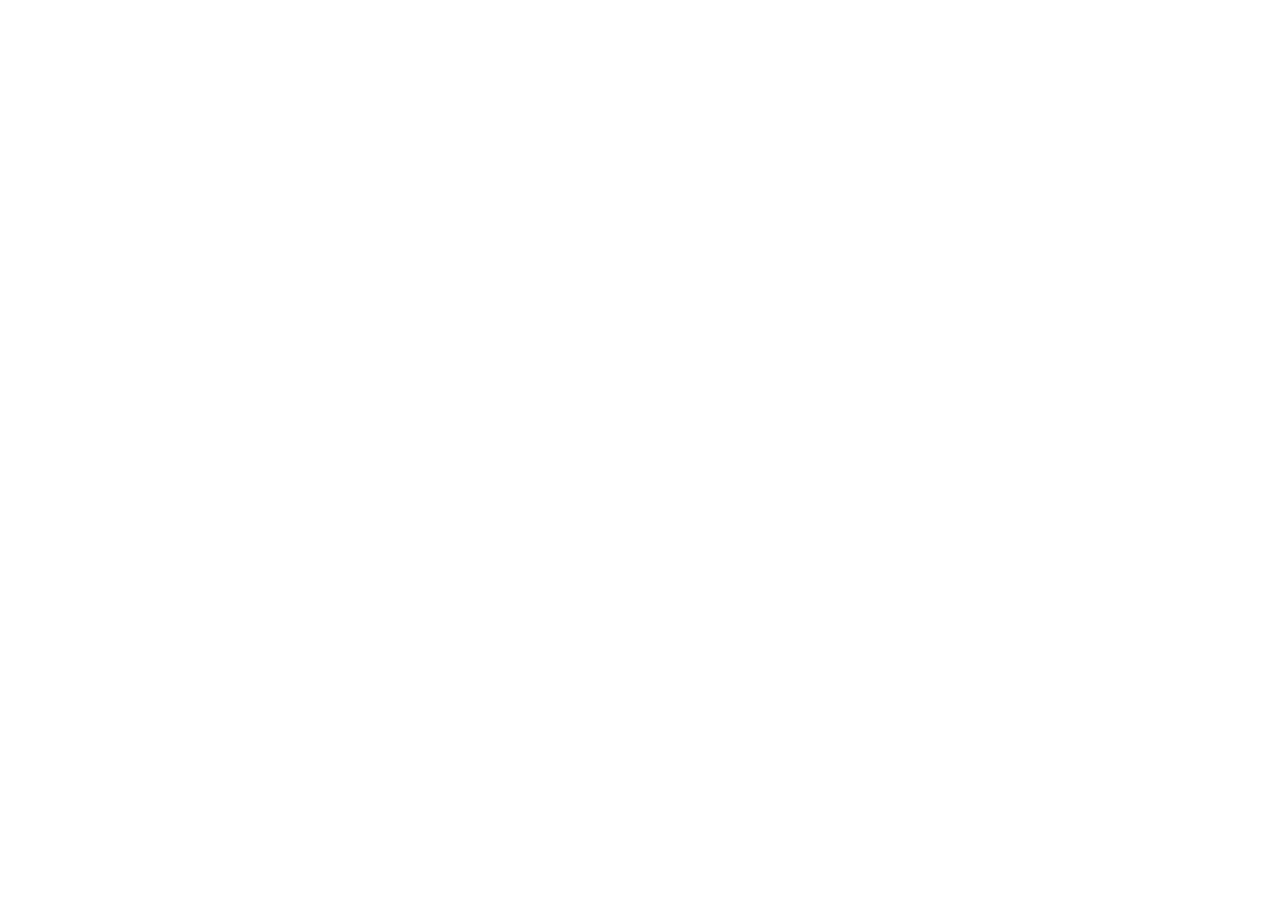
==== kairoscare-site-files/index.html @ 5e24236b "Add files via upload" ====
<!doctype html>
<html lang="en">
  <head>
    <meta charset="UTF-8" />
    <meta name="viewport" content="width=device-width, initial-scale=1.0, maximum-scale=1" />
    <meta name="description" content="Kairos Connect is a Singapore medical concierge service helping international patients coordinate specialists, hospitals, second opinions and healthcare journeys." />
    <meta name="keywords" content="medical concierge Singapore, international patient services Singapore, Singapore specialist doctor for overseas patients, second medical opinion Singapore, medical evacuation Singapore" />
    <meta name="theme-color" content="#0a6567" />
    <title>Kairos Connect | Trusted Healthcare in Singapore</title>
    <script type="module" crossorigin src="/assets/index-LdXf8ZbA.js"></script>
    <link rel="stylesheet" crossorigin href="/assets/index-3j3laNFt.css">
  <meta property="og:type" content="website">
		<meta property="og:url" content="https://kairoscare.manus.space/">
		<meta property="og:title" content="Kairos Connect | Trusted Healthcare in Singapore">
		<meta property="og:description" content="Kairos Connect is a Singapore medical concierge service helping international patients coordinate specialists, hospitals, second opinions and healthcare journeys.">
		<meta property="og:image" content="https://files.manuscdn.com/webdev_screenshots/2026/09/21/USGaBTdy7ndX9FuY9b3LPh.png?x-oss-process=image/resize,w_1200/crop,h_630,x_0,y_0">
		<meta property="og:image:width" content="1200">
		<meta property="og:image:height" content="630">
		<meta name="twitter:card" content="summary_large_image">
		<meta name="twitter:title" content="Kairos Connect | Trusted Healthcare in Singapore">
		<meta name="twitter:description" content="Kairos Connect is a Singapore medical concierge service helping international patients coordinate specialists, hospitals, second opinions and healthcare journeys.">
		<meta name="twitter:image" content="https://files.manuscdn.com/webdev_screenshots/2026/09/21/USGaBTdy7ndX9FuY9b3LPh.png?x-oss-process=image/resize,w_1200/crop,h_630,x_0,y_0">
		<meta name="twitter:image:width" content="1200">
		<meta name="twitter:image:height" content="630"><link rel="canonical" href="https://kairoscare.manus.space/" /><link rel="manifest" href="/__manus/pwa/manifest.webmanifest" crossorigin="use-credentials" /></head>
  <body>
    <script id="manus-runtime">window.__MANUS_HOST_DEV__ = false;
(function(){"use strict";var Mr={exports:{}},Kn={};/**
 * @license React
 * react-jsx-runtime.production.js
 *
 * Copyright (c) Meta Platforms, Inc. and affiliates.
 *
 * This source code is licensed under the MIT license found in the
 * LICENSE file in the root directory of this source tree.
 */var $c;function um(){if($c)return Kn;$c=1;var r=Symbol.for("react.transitional.element"),i=Symbol.for("react.fragment");function c(s,d,m){var x=null;if(m!==void 0&&(x=""+m),d.key!==void 0&&(x=""+d.key),"key"in d){m={};for(var R in d)R!=="key"&&(m[R]=d[R])}else m=d;return d=m.ref,{$$typeof:r,type:s,key:x,ref:d!==void 0?d:null,props:m}}return Kn.Fragment=i,Kn.jsx=c,Kn.jsxs=c,Kn}var Fc;function dm(){return Fc||(Fc=1,Mr.exports=um()),Mr.exports}var h=dm(),Ar={exports:{}},Pn={},Rr={exports:{}},Nr={};/**
 * @license React
 * scheduler.production.js
 *
 * Copyright (c) Meta Platforms, Inc. and affiliates.
 *
 * This source code is licensed under the MIT license found in the
 * LICENSE file in the root directory of this source tree.
 */var Ic;function fm(){return Ic||(Ic=1,function(r){function i(A,q){var B=A.length;A.push(q);t:for(;0<B;){var bt=B-1>>>1,p=A[bt];if(0<d(p,q))A[bt]=q,A[B]=p,B=bt;else break t}}function c(A){return A.length===0?null:A[0]}function s(A){if(A.length===0)return null;var q=A[0],B=A.pop();if(B!==q){A[0]=B;t:for(var bt=0,p=A.length,O=p>>>1;bt<O;){var X=2*(bt+1)-1,G=A[X],Z=X+1,st=A[Z];if(0>d(G,B))Z<p&&0>d(st,G)?(A[bt]=st,A[Z]=B,bt=Z):(A[bt]=G,A[X]=B,bt=X);else if(Z<p&&0>d(st,B))A[bt]=st,A[Z]=B,bt=Z;else break t}}return q}function d(A,q){var B=A.sortIndex-q.sortIndex;return B!==0?B:A.id-q.id}if(r.unstable_now=void 0,typeof performance=="object"&&typeof performance.now=="function"){var m=performance;r.unstable_now=function(){return m.now()}}else{var x=Date,R=x.now();r.unstable_now=function(){return x.now()-R}}var C=[],v=[],D=1,j=null,J=3,at=!1,$=!1,nt=!1,ct=!1,ht=typeof setTimeout=="function"?setTimeout:null,St=typeof clearTimeout=="function"?clearTimeout:null,_=typeof setImmediate<"u"?setImmediate:null;function Y(A){for(var q=c(v);q!==null;){if(q.callback===null)s(v);else if(q.startTime<=A)s(v),q.sortIndex=q.expirationTime,i(C,q);else break;q=c(v)}}function H(A){if(nt=!1,Y(A),!$)if(c(C)!==null)$=!0,it||(it=!0,Bt());else{var q=c(v);q!==null&&Mt(H,q.startTime-A)}}var it=!1,rt=-1,V=5,xt=-1;function Be(){return ct?!0:!(r.unstable_now()-xt<V)}function te(){if(ct=!1,it){var A=r.unstable_now();xt=A;var q=!0;try{t:{$=!1,nt&&(nt=!1,St(rt),rt=-1),at=!0;var B=J;try{e:{for(Y(A),j=c(C);j!==null&&!(j.expirationTime>A&&Be());){var bt=j.callback;if(typeof bt=="function"){j.callback=null,J=j.priorityLevel;var p=bt(j.expirationTime<=A);if(A=r.unstable_now(),typeof p=="function"){j.callback=p,Y(A),q=!0;break e}j===c(C)&&s(C),Y(A)}else s(C);j=c(C)}if(j!==null)q=!0;else{var O=c(v);O!==null&&Mt(H,O.startTime-A),q=!1}}break t}finally{j=null,J=B,at=!1}q=void 0}}finally{q?Bt():it=!1}}}var Bt;if(typeof _=="function")Bt=function(){_(te)};else if(typeof MessageChannel<"u"){var me=new MessageChannel,Se=me.port2;me.port1.onmessage=te,Bt=function(){Se.postMessage(null)}}else Bt=function(){ht(te,0)};function Mt(A,q){rt=ht(function(){A(r.unstable_now())},q)}r.unstable_IdlePriority=5,r.unstable_ImmediatePriority=1,r.unstable_LowPriority=4,r.unstable_NormalPriority=3,r.unstable_Profiling=null,r.unstable_UserBlockingPriority=2,r.unstable_cancelCallback=function(A){A.callback=null},r.unstable_forceFrameRate=function(A){0>A||125<A?console.error("forceFrameRate takes a positive int between 0 and 125, forcing frame rates higher than 125 fps is not supported"):V=0<A?Math.floor(1e3/A):5},r.unstable_getCurrentPriorityLevel=function(){return J},r.unstable_next=function(A){switch(J){case 1:case 2:case 3:var q=3;break;default:q=J}var B=J;J=q;try{return A()}finally{J=B}},r.unstable_requestPaint=function(){ct=!0},r.unstable_runWithPriority=function(A,q){switch(A){case 1:case 2:case 3:case 4:case 5:break;default:A=3}var B=J;J=A;try{return q()}finally{J=B}},r.unstable_scheduleCallback=function(A,q,B){var bt=r.unstable_now();switch(typeof B=="object"&&B!==null?(B=B.delay,B=typeof B=="number"&&0<B?bt+B:bt):B=bt,A){case 1:var p=-1;break;case 2:p=250;break;case 5:p=1073741823;break;case 4:p=1e4;break;default:p=5e3}return p=B+p,A={id:D++,callback:q,priorityLevel:A,startTime:B,expirationTime:p,sortIndex:-1},B>bt?(A.sortIndex=B,i(v,A),c(C)===null&&A===c(v)&&(nt?(St(rt),rt=-1):nt=!0,Mt(H,B-bt))):(A.sortIndex=p,i(C,A),$||at||($=!0,it||(it=!0,Bt()))),A},r.unstable_shouldYield=Be,r.unstable_wrapCallback=function(A){var q=J;return function(){var B=J;J=q;try{return A.apply(this,arguments)}finally{J=B}}}}(Nr)),Nr}var tu;function hm(){return tu||(tu=1,Rr.exports=fm()),Rr.exports}var zr={exports:{}},ut={};/**
 * @license React
 * react.production.js
 *
 * Copyright (c) Meta Platforms, Inc. and affiliates.
 *
 * This source code is licensed under the MIT license found in the
 * LICENSE file in the root directory of this source tree.
 */var eu;function mm(){if(eu)return ut;eu=1;var r=Symbol.for("react.transitional.element"),i=Symbol.for("react.portal"),c=Symbol.for("react.fragment"),s=Symbol.for("react.strict_mode"),d=Symbol.for("react.profiler"),m=Symbol.for("react.consumer"),x=Symbol.for("react.context"),R=Symbol.for("react.forward_ref"),C=Symbol.for("react.suspense"),v=Symbol.for("react.memo"),D=Symbol.for("react.lazy"),j=Symbol.iterator;function J(p){return p===null||typeof p!="object"?null:(p=j&&p[j]||p["@@iterator"],typeof p=="function"?p:null)}var at={isMounted:function(){return!1},enqueueForceUpdate:function(){},enqueueReplaceState:function(){},enqueueSetState:function(){}},$=Object.assign,nt={};function ct(p,O,X){this.props=p,this.context=O,this.refs=nt,this.updater=X||at}ct.prototype.isReactComponent={},ct.prototype.setState=function(p,O){if(typeof p!="object"&&typeof p!="function"&&p!=null)throw Error("takes an object of state variables to update or a function which returns an object of state variables.");this.updater.enqueueSetState(this,p,O,"setState")},ct.prototype.forceUpdate=function(p){this.updater.enqueueForceUpdate(this,p,"forceUpdate")};function ht(){}ht.prototype=ct.prototype;function St(p,O,X){this.props=p,this.context=O,this.refs=nt,this.updater=X||at}var _=St.prototype=new ht;_.constructor=St,$(_,ct.prototype),_.isPureReactComponent=!0;var Y=Array.isArray,H={H:null,A:null,T:null,S:null,V:null},it=Object.prototype.hasOwnProperty;function rt(p,O,X,G,Z,st){return X=st.ref,{$$typeof:r,type:p,key:O,ref:X!==void 0?X:null,props:st}}function V(p,O){return rt(p.type,O,void 0,void 0,void 0,p.props)}function xt(p){return typeof p=="object"&&p!==null&&p.$$typeof===r}function Be(p){var O={"=":"=0",":":"=2"};return"$"+p.replace(/[=:]/g,function(X){return O[X]})}var te=/\/+/g;function Bt(p,O){return typeof p=="object"&&p!==null&&p.key!=null?Be(""+p.key):O.toString(36)}function me(){}function Se(p){switch(p.status){case"fulfilled":return p.value;case"rejected":throw p.reason;default:switch(typeof p.status=="string"?p.then(me,me):(p.status="pending",p.then(function(O){p.status==="pending"&&(p.status="fulfilled",p.value=O)},function(O){p.status==="pending"&&(p.status="rejected",p.reason=O)})),p.status){case"fulfilled":return p.value;case"rejected":throw p.reason}}throw p}function Mt(p,O,X,G,Z){var st=typeof p;(st==="undefined"||st==="boolean")&&(p=null);var I=!1;if(p===null)I=!0;else switch(st){case"bigint":case"string":case"number":I=!0;break;case"object":switch(p.$$typeof){case r:case i:I=!0;break;case D:return I=p._init,Mt(I(p._payload),O,X,G,Z)}}if(I)return Z=Z(p),I=G===""?"."+Bt(p,0):G,Y(Z)?(X="",I!=null&&(X=I.replace(te,"$&/")+"/"),Mt(Z,O,X,"",function(Jt){return Jt})):Z!=null&&(xt(Z)&&(Z=V(Z,X+(Z.key==null||p&&p.key===Z.key?"":(""+Z.key).replace(te,"$&/")+"/")+I)),O.push(Z)),1;I=0;var gt=G===""?".":G+":";if(Y(p))for(var Tt=0;Tt<p.length;Tt++)G=p[Tt],st=gt+Bt(G,Tt),I+=Mt(G,O,X,st,Z);else if(Tt=J(p),typeof Tt=="function")for(p=Tt.call(p),Tt=0;!(G=p.next()).done;)G=G.value,st=gt+Bt(G,Tt++),I+=Mt(G,O,X,st,Z);else if(st==="object"){if(typeof p.then=="function")return Mt(Se(p),O,X,G,Z);throw O=String(p),Error("Objects are not valid as a React child (found: "+(O==="[object Object]"?"object with keys {"+Object.keys(p).join(", ")+"}":O)+"). If you meant to render a collection of children, use an array instead.")}return I}function A(p,O,X){if(p==null)return p;var G=[],Z=0;return Mt(p,G,"","",function(st){return O.call(X,st,Z++)}),G}function q(p){if(p._status===-1){var O=p._result;O=O(),O.then(function(X){(p._status===0||p._status===-1)&&(p._status=1,p._result=X)},function(X){(p._status===0||p._status===-1)&&(p._status=2,p._result=X)}),p._status===-1&&(p._status=0,p._result=O)}if(p._status===1)return p._result.default;throw p._result}var B=typeof reportError=="function"?reportError:function(p){if(typeof window=="object"&&typeof window.ErrorEvent=="function"){var O=new window.ErrorEvent("error",{bubbles:!0,cancelable:!0,message:typeof p=="object"&&p!==null&&typeof p.message=="string"?String(p.message):String(p),error:p});if(!window.dispatchEvent(O))return}else if(typeof process=="object"&&typeof process.emit=="function"){process.emit("uncaughtException",p);return}console.error(p)};function bt(){}return ut.Children={map:A,forEach:function(p,O,X){A(p,function(){O.apply(this,arguments)},X)},count:function(p){var O=0;return A(p,function(){O++}),O},toArray:function(p){return A(p,function(O){return O})||[]},only:function(p){if(!xt(p))throw Error("React.Children.only expected to receive a single React element child.");return p}},ut.Component=ct,ut.Fragment=c,ut.Profiler=d,ut.PureComponent=St,ut.StrictMode=s,ut.Suspense=C,ut.__CLIENT_INTERNALS_DO_NOT_USE_OR_WARN_USERS_THEY_CANNOT_UPGRADE=H,ut.__COMPILER_RUNTIME={__proto__:null,c:function(p){return H.H.useMemoCache(p)}},ut.cache=function(p){return function(){return p.apply(null,arguments)}},ut.cloneElement=function(p,O,X){if(p==null)throw Error("The argument must be a React element, but you passed "+p+".");var G=$({},p.props),Z=p.key,st=void 0;if(O!=null)for(I in O.ref!==void 0&&(st=void 0),O.key!==void 0&&(Z=""+O.key),O)!it.call(O,I)||I==="key"||I==="__self"||I==="__source"||I==="ref"&&O.ref===void 0||(G[I]=O[I]);var I=arguments.length-2;if(I===1)G.children=X;else if(1<I){for(var gt=Array(I),Tt=0;Tt<I;Tt++)gt[Tt]=arguments[Tt+2];G.children=gt}return rt(p.type,Z,void 0,void 0,st,G)},ut.createContext=function(p){return p={$$typeof:x,_currentValue:p,_currentValue2:p,_threadCount:0,Provider:null,Consumer:null},p.Provider=p,p.Consumer={$$typeof:m,_context:p},p},ut.createElement=function(p,O,X){var G,Z={},st=null;if(O!=null)for(G in O.key!==void 0&&(st=""+O.key),O)it.call(O,G)&&G!=="key"&&G!=="__self"&&G!=="__source"&&(Z[G]=O[G]);var I=arguments.length-2;if(I===1)Z.children=X;else if(1<I){for(var gt=Array(I),Tt=0;Tt<I;Tt++)gt[Tt]=arguments[Tt+2];Z.children=gt}if(p&&p.defaultProps)for(G in I=p.defaultProps,I)Z[G]===void 0&&(Z[G]=I[G]);return rt(p,st,void 0,void 0,null,Z)},ut.createRef=function(){return{current:null}},ut.forwardRef=function(p){return{$$typeof:R,render:p}},ut.isValidElement=xt,ut.lazy=function(p){return{$$typeof:D,_payload:{_status:-1,_result:p},_init:q}},ut.memo=function(p,O){return{$$typeof:v,type:p,compare:O===void 0?null:O}},ut.startTransition=function(p){var O=H.T,X={};H.T=X;try{var G=p(),Z=H.S;Z!==null&&Z(X,G),typeof G=="object"&&G!==null&&typeof G.then=="function"&&G.then(bt,B)}catch(st){B(st)}finally{H.T=O}},ut.unstable_useCacheRefresh=function(){return H.H.useCacheRefresh()},ut.use=function(p){return H.H.use(p)},ut.useActionState=function(p,O,X){return H.H.useActionState(p,O,X)},ut.useCallback=function(p,O){return H.H.useCallback(p,O)},ut.useContext=function(p){return H.H.useContext(p)},ut.useDebugValue=function(){},ut.useDeferredValue=function(p,O){return H.H.useDeferredValue(p,O)},ut.useEffect=function(p,O,X){var G=H.H;if(typeof X=="function")throw Error("useEffect CRUD overload is not enabled in this build of React.");return G.useEffect(p,O)},ut.useId=function(){return H.H.useId()},ut.useImperativeHandle=function(p,O,X){return H.H.useImperativeHandle(p,O,X)},ut.useInsertionEffect=function(p,O){return H.H.useInsertionEffect(p,O)},ut.useLayoutEffect=function(p,O){return H.H.useLayoutEffect(p,O)},ut.useMemo=function(p,O){return H.H.useMemo(p,O)},ut.useOptimistic=function(p,O){return H.H.useOptimistic(p,O)},ut.useReducer=function(p,O,X){return H.H.useReducer(p,O,X)},ut.useRef=function(p){return H.H.useRef(p)},ut.useState=function(p){return H.H.useState(p)},ut.useSyncExternalStore=function(p,O,X){return H.H.useSyncExternalStore(p,O,X)},ut.useTransition=function(){return H.H.useTransition()},ut.version="19.1.1",ut}var lu;function _r(){return lu||(lu=1,zr.exports=mm()),zr.exports}var kr={exports:{}},he={};/**
 * @license React
 * react-dom.production.js
 *
 * Copyright (c) Meta Platforms, Inc. and affiliates.
 *
 * This source code is licensed under the MIT license found in the
 * LICENSE file in the root directory of this source tree.
 */var au;function gm(){if(au)return he;au=1;var r=_r();function i(C){var v="https://react.dev/errors/"+C;if(1<arguments.length){v+="?args[]="+encodeURIComponent(arguments[1]);for(var D=2;D<arguments.length;D++)v+="&args[]="+encodeURIComponent(arguments[D])}return"Minified React error #"+C+"; visit "+v+" for the full message or use the non-minified dev environment for full errors and additional helpful warnings."}function c(){}var s={d:{f:c,r:function(){throw Error(i(522))},D:c,C:c,L:c,m:c,X:c,S:c,M:c},p:0,findDOMNode:null},d=Symbol.for("react.portal");function m(C,v,D){var j=3<arguments.length&&arguments[3]!==void 0?arguments[3]:null;return{$$typeof:d,key:j==null?null:""+j,children:C,containerInfo:v,implementation:D}}var x=r.__CLIENT_INTERNALS_DO_NOT_USE_OR_WARN_USERS_THEY_CANNOT_UPGRADE;function R(C,v){if(C==="font")return"";if(typeof v=="string")return v==="use-credentials"?v:""}return he.__DOM_INTERNALS_DO_NOT_USE_OR_WARN_USERS_THEY_CANNOT_UPGRADE=s,he.createPortal=function(C,v){var D=2<arguments.length&&arguments[2]!==void 0?arguments[2]:null;if(!v||v.nodeType!==1&&v.nodeType!==9&&v.nodeType!==11)throw Error(i(299));return m(C,v,null,D)},he.flushSync=function(C){var v=x.T,D=s.p;try{if(x.T=null,s.p=2,C)return C()}finally{x.T=v,s.p=D,s.d.f()}},he.preconnect=function(C,v){typeof C=="string"&&(v?(v=v.crossOrigin,v=typeof v=="string"?v==="use-credentials"?v:"":void 0):v=null,s.d.C(C,v))},he.prefetchDNS=function(C){typeof C=="string"&&s.d.D(C)},he.preinit=function(C,v){if(typeof C=="string"&&v&&typeof v.as=="string"){var D=v.as,j=R(D,v.crossOrigin),J=typeof v.integrity=="string"?v.integrity:void 0,at=typeof v.fetchPriority=="string"?v.fetchPriority:void 0;D==="style"?s.d.S(C,typeof v.precedence=="string"?v.precedence:void 0,{crossOrigin:j,integrity:J,fetchPriority:at}):D==="script"&&s.d.X(C,{crossOrigin:j,integrity:J,fetchPriority:at,nonce:typeof v.nonce=="string"?v.nonce:void 0})}},he.preinitModule=function(C,v){if(typeof C=="string")if(typeof v=="object"&&v!==null){if(v.as==null||v.as==="script"){var D=R(v.as,v.crossOrigin);s.d.M(C,{crossOrigin:D,integrity:typeof v.integrity=="string"?v.integrity:void 0,nonce:typeof v.nonce=="string"?v.nonce:void 0})}}else v==null&&s.d.M(C)},he.preload=function(C,v){if(typeof C=="string"&&typeof v=="object"&&v!==null&&typeof v.as=="string"){var D=v.as,j=R(D,v.crossOrigin);s.d.L(C,D,{crossOrigin:j,integrity:typeof v.integrity=="string"?v.integrity:void 0,nonce:typeof v.nonce=="string"?v.nonce:void 0,type:typeof v.type=="string"?v.type:void 0,fetchPriority:typeof v.fetchPriority=="string"?v.fetchPriority:void 0,referrerPolicy:typeof v.referrerPolicy=="string"?v.referrerPolicy:void 0,imageSrcSet:typeof v.imageSrcSet=="string"?v.imageSrcSet:void 0,imageSizes:typeof v.imageSizes=="string"?v.imageSizes:void 0,media:typeof v.media=="string"?v.media:void 0})}},he.preloadModule=function(C,v){if(typeof C=="string")if(v){var D=R(v.as,v.crossOrigin);s.d.m(C,{as:typeof v.as=="string"&&v.as!=="script"?v.as:void 0,crossOrigin:D,integrity:typeof v.integrity=="string"?v.integrity:void 0})}else s.d.m(C)},he.requestFormReset=function(C){s.d.r(C)},he.unstable_batchedUpdates=function(C,v){return C(v)},he.useFormState=function(C,v,D){return x.H.useFormState(C,v,D)},he.useFormStatus=function(){return x.H.useHostTransitionStatus()},he.version="19.1.1",he}var nu;function pm(){if(nu)return kr.exports;nu=1;function r(){if(!(typeof __REACT_DEVTOOLS_GLOBAL_HOOK__>"u"||typeof __REACT_DEVTOOLS_GLOBAL_HOOK__.checkDCE!="function"))try{__REACT_DEVTOOLS_GLOBAL_HOOK__.checkDCE(r)}catch(i){console.error(i)}}return r(),kr.exports=gm(),kr.exports}/**
 * @license React
 * react-dom-client.production.js
 *
 * Copyright (c) Meta Platforms, Inc. and affiliates.
 *
 * This source code is licensed under the MIT license found in the
 * LICENSE file in the root directory of this source tree.
 */var ou;function ym(){if(ou)return Pn;ou=1;var r=hm(),i=_r(),c=pm();function s(t){var e="https://react.dev/errors/"+t;if(1<arguments.length){e+="?args[]="+encodeURIComponent(arguments[1]);for(var l=2;l<arguments.length;l++)e+="&args[]="+encodeURIComponent(arguments[l])}return"Minified React error #"+t+"; visit "+e+" for the full message or use the non-minified dev environment for full errors and additional helpful warnings."}function d(t){return!(!t||t.nodeType!==1&&t.nodeType!==9&&t.nodeType!==11)}function m(t){var e=t,l=t;if(t.alternate)for(;e.return;)e=e.return;else{t=e;do e=t,(e.flags&4098)!==0&&(l=e.return),t=e.return;while(t)}return e.tag===3?l:null}function x(t){if(t.tag===13){var e=t.memoizedState;if(e===null&&(t=t.alternate,t!==null&&(e=t.memoizedState)),e!==null)return e.dehydrated}return null}function R(t){if(m(t)!==t)throw Error(s(188))}function C(t){var e=t.alternate;if(!e){if(e=m(t),e===null)throw Error(s(188));return e!==t?null:t}for(var l=t,a=e;;){var n=l.return;if(n===null)break;var o=n.alternate;if(o===null){if(a=n.return,a!==null){l=a;continue}break}if(n.child===o.child){for(o=n.child;o;){if(o===l)return R(n),t;if(o===a)return R(n),e;o=o.sibling}throw Error(s(188))}if(l.return!==a.return)l=n,a=o;else{for(var u=!1,f=n.child;f;){if(f===l){u=!0,l=n,a=o;break}if(f===a){u=!0,a=n,l=o;break}f=f.sibling}if(!u){for(f=o.child;f;){if(f===l){u=!0,l=o,a=n;break}if(f===a){u=!0,a=o,l=n;break}f=f.sibling}if(!u)throw Error(s(189))}}if(l.alternate!==a)throw Error(s(190))}if(l.tag!==3)throw Error(s(188));return l.stateNode.current===l?t:e}function v(t){var e=t.tag;if(e===5||e===26||e===27||e===6)return t;for(t=t.child;t!==null;){if(e=v(t),e!==null)return e;t=t.sibling}return null}var D=Object.assign,j=Symbol.for("react.element"),J=Symbol.for("react.transitional.element"),at=Symbol.for("react.portal"),$=Symbol.for("react.fragment"),nt=Symbol.for("react.strict_mode"),ct=Symbol.for("react.profiler"),ht=Symbol.for("react.provider"),St=Symbol.for("react.consumer"),_=Symbol.for("react.context"),Y=Symbol.for("react.forward_ref"),H=Symbol.for("react.suspense"),it=Symbol.for("react.suspense_list"),rt=Symbol.for("react.memo"),V=Symbol.for("react.lazy"),xt=Symbol.for("react.activity"),Be=Symbol.for("react.memo_cache_sentinel"),te=Symbol.iterator;function Bt(t){return t===null||typeof t!="object"?null:(t=te&&t[te]||t["@@iterator"],typeof t=="function"?t:null)}var me=Symbol.for("react.client.reference");function Se(t){if(t==null)return null;if(typeof t=="function")return t.$$typeof===me?null:t.displayName||t.name||null;if(typeof t=="string")return t;switch(t){case $:return"Fragment";case ct:return"Profiler";case nt:return"StrictMode";case H:return"Suspense";case it:return"SuspenseList";case xt:return"Activity"}if(typeof t=="object")switch(t.$$typeof){case at:return"Portal";case _:return(t.displayName||"Context")+".Provider";case St:return(t._context.displayName||"Context")+".Consumer";case Y:var e=t.render;return t=t.displayName,t||(t=e.displayName||e.name||"",t=t!==""?"ForwardRef("+t+")":"ForwardRef"),t;case rt:return e=t.displayName||null,e!==null?e:Se(t.type)||"Memo";case V:e=t._payload,t=t._init;try{return Se(t(e))}catch{}}return null}var Mt=Array.isArray,A=i.__CLIENT_INTERNALS_DO_NOT_USE_OR_WARN_USERS_THEY_CANNOT_UPGRADE,q=c.__DOM_INTERNALS_DO_NOT_USE_OR_WARN_USERS_THEY_CANNOT_UPGRADE,B={pending:!1,data:null,method:null,action:null},bt=[],p=-1;function O(t){return{current:t}}function X(t){0>p||(t.current=bt[p],bt[p]=null,p--)}function G(t,e){p++,bt[p]=t.current,t.current=e}var Z=O(null),st=O(null),I=O(null),gt=O(null);function Tt(t,e){switch(G(I,e),G(st,t),G(Z,null),e.nodeType){case 9:case 11:t=(t=e.documentElement)&&(t=t.namespaceURI)?Hh(t):0;break;default:if(t=e.tagName,e=e.namespaceURI)e=Hh(e),t=Uh(e,t);else switch(t){case"svg":t=1;break;case"math":t=2;break;default:t=0}}X(Z),G(Z,t)}function Jt(){X(Z),X(st),X(I)}function Ke(t){t.memoizedState!==null&&G(gt,t);var e=Z.current,l=Uh(e,t.type);e!==l&&(G(st,t),G(Z,l))}function Ce(t){st.current===t&&(X(Z),X(st)),gt.current===t&&(X(gt),Wo._currentValue=B)}var Pe=Object.prototype.hasOwnProperty,yl=r.unstable_scheduleCallback,sn=r.unstable_cancelCallback,Ca=r.unstable_shouldYield,ri=r.unstable_requestPaint,ge=r.unstable_now,si=r.unstable_getCurrentPriorityLevel,Ul=r.unstable_ImmediatePriority,Fn=r.unstable_UserBlockingPriority,nl=r.unstable_NormalPriority,ci=r.unstable_LowPriority,Gl=r.unstable_IdlePriority,ui=r.log,Ea=r.unstable_setDisableYieldValue,ql=null,Wt=null;function Je(t){if(typeof ui=="function"&&Ea(t),Wt&&typeof Wt.setStrictMode=="function")try{Wt.setStrictMode(ql,t)}catch{}}var $t=Math.clz32?Math.clz32:fi,di=Math.log,Ta=Math.LN2;function fi(t){return t>>>=0,t===0?32:31-(di(t)/Ta|0)|0}var L=256,cn=4194304;function vl(t){var e=t&42;if(e!==0)return e;switch(t&-t){case 1:return 1;case 2:return 2;case 4:return 4;case 8:return 8;case 16:return 16;case 32:return 32;case 64:return 64;case 128:return 128;case 256:case 512:case 1024:case 2048:case 4096:case 8192:case 16384:case 32768:case 65536:case 131072:case 262144:case 524288:case 1048576:case 2097152:return t&4194048;case 4194304:case 8388608:case 16777216:case 33554432:return t&62914560;case 67108864:return 67108864;case 134217728:return 134217728;case 268435456:return 268435456;case 536870912:return 536870912;case 1073741824:return 0;default:return t}}function un(t,e,l){var a=t.pendingLanes;if(a===0)return 0;var n=0,o=t.suspendedLanes,u=t.pingedLanes;t=t.warmLanes;var f=a&134217727;return f!==0?(a=f&~o,a!==0?n=vl(a):(u&=f,u!==0?n=vl(u):l||(l=f&~t,l!==0&&(n=vl(l))))):(f=a&~o,f!==0?n=vl(f):u!==0?n=vl(u):l||(l=a&~t,l!==0&&(n=vl(l)))),n===0?0:e!==0&&e!==n&&(e&o)===0&&(o=n&-n,l=e&-e,o>=l||o===32&&(l&4194048)!==0)?e:n}function Dt(t,e){return(t.pendingLanes&~(t.suspendedLanes&~t.pingedLanes)&e)===0}function In(t,e){switch(t){case 1:case 2:case 4:case 8:case 64:return e+250;case 16:case 32:case 128:case 256:case 512:case 1024:case 2048:case 4096:case 8192:case 16384:case 32768:case 65536:case 131072:case 262144:case 524288:case 1048576:case 2097152:return e+5e3;case 4194304:case 8388608:case 16777216:case 33554432:return-1;case 67108864:case 134217728:case 268435456:case 536870912:case 1073741824:return-1;default:return-1}}function to(){var t=L;return L<<=1,(L&4194048)===0&&(L=256),t}function hi(){var t=cn;return cn<<=1,(cn&62914560)===0&&(cn=4194304),t}function eo(t){for(var e=[],l=0;31>l;l++)e.push(t);return e}function Da(t,e){t.pendingLanes|=e,e!==268435456&&(t.suspendedLanes=0,t.pingedLanes=0,t.warmLanes=0)}function Ir(t,e,l,a,n,o){var u=t.pendingLanes;t.pendingLanes=l,t.suspendedLanes=0,t.pingedLanes=0,t.warmLanes=0,t.expiredLanes&=l,t.entangledLanes&=l,t.errorRecoveryDisabledLanes&=l,t.shellSuspendCounter=0;var f=t.entanglements,g=t.expirationTimes,S=t.hiddenUpdates;for(l=u&~l;0<l;){var N=31-$t(l),k=1<<N;f[N]=0,g[N]=-1;var E=S[N];if(E!==null)for(S[N]=null,N=0;N<E.length;N++){var T=E[N];T!==null&&(T.lane&=-536870913)}l&=~k}a!==0&&mi(t,a,0),o!==0&&n===0&&t.tag!==0&&(t.suspendedLanes|=o&~(u&~e))}function mi(t,e,l){t.pendingLanes|=e,t.suspendedLanes&=~e;var a=31-$t(e);t.entangledLanes|=e,t.entanglements[a]=t.entanglements[a]|1073741824|l&4194090}function gi(t,e){var l=t.entangledLanes|=e;for(t=t.entanglements;l;){var a=31-$t(l),n=1<<a;n&e|t[a]&e&&(t[a]|=e),l&=~n}}function lo(t){switch(t){case 2:t=1;break;case 8:t=4;break;case 32:t=16;break;case 256:case 512:case 1024:case 2048:case 4096:case 8192:case 16384:case 32768:case 65536:case 131072:case 262144:case 524288:case 1048576:case 2097152:case 4194304:case 8388608:case 16777216:case 33554432:t=128;break;case 268435456:t=134217728;break;default:t=0}return t}function ao(t){return t&=-t,2<t?8<t?(t&134217727)!==0?32:268435456:8:2}function pi(){var t=q.p;return t!==0?t:(t=window.event,t===void 0?32:nm(t.type))}function ts(t,e){var l=q.p;try{return q.p=t,e()}finally{q.p=l}}var ol=Math.random().toString(36).slice(2),ee="__reactFiber$"+ol,pe="__reactProps$"+ol,Yl="__reactContainer$"+ol,no="__reactEvents$"+ol,es="__reactListeners$"+ol,ls="__reactHandles$"+ol,yi="__reactResources$"+ol,Ma="__reactMarker$"+ol;function oo(t){delete t[ee],delete t[pe],delete t[no],delete t[es],delete t[ls]}function Vl(t){var e=t[ee];if(e)return e;for(var l=t.parentNode;l;){if(e=l[Yl]||l[ee]){if(l=e.alternate,e.child!==null||l!==null&&l.child!==null)for(t=Vh(t);t!==null;){if(l=t[ee])return l;t=Vh(t)}return e}t=l,l=t.parentNode}return null}function Xl(t){if(t=t[ee]||t[Yl]){var e=t.tag;if(e===5||e===6||e===13||e===26||e===27||e===3)return t}return null}function Aa(t){var e=t.tag;if(e===5||e===26||e===27||e===6)return t.stateNode;throw Error(s(33))}function Zl(t){var e=t[yi];return e||(e=t[yi]={hoistableStyles:new Map,hoistableScripts:new Map}),e}function Vt(t){t[Ma]=!0}var vi=new Set,bi={};function bl(t,e){We(t,e),We(t+"Capture",e)}function We(t,e){for(bi[t]=e,t=0;t<e.length;t++)vi.add(e[t])}var as=RegExp("^[:A-Z_a-z\\u00C0-\\u00D6\\u00D8-\\u00F6\\u00F8-\\u02FF\\u0370-\\u037D\\u037F-\\u1FFF\\u200C-\\u200D\\u2070-\\u218F\\u2C00-\\u2FEF\\u3001-\\uD7FF\\uF900-\\uFDCF\\uFDF0-\\uFFFD][:A-Z_a-z\\u00C0-\\u00D6\\u00D8-\\u00F6\\u00F8-\\u02FF\\u0370-\\u037D\\u037F-\\u1FFF\\u200C-\\u200D\\u2070-\\u218F\\u2C00-\\u2FEF\\u3001-\\uD7FF\\uF900-\\uFDCF\\uFDF0-\\uFFFD\\-.0-9\\u00B7\\u0300-\\u036F\\u203F-\\u2040]*$"),xi={},wi={};function Ra(t){return Pe.call(wi,t)?!0:Pe.call(xi,t)?!1:as.test(t)?wi[t]=!0:(xi[t]=!0,!1)}function M(t,e,l){if(Ra(e))if(l===null)t.removeAttribute(e);else{switch(typeof l){case"undefined":case"function":case"symbol":t.removeAttribute(e);return;case"boolean":var a=e.toLowerCase().slice(0,5);if(a!=="data-"&&a!=="aria-"){t.removeAttribute(e);return}}t.setAttribute(e,""+l)}}function tt(t,e,l){if(l===null)t.removeAttribute(e);else{switch(typeof l){case"undefined":case"function":case"symbol":case"boolean":t.removeAttribute(e);return}t.setAttribute(e,""+l)}}function Ot(t,e,l,a){if(a===null)t.removeAttribute(l);else{switch(typeof a){case"undefined":case"function":case"symbol":case"boolean":t.removeAttribute(l);return}t.setAttributeNS(e,l,""+a)}}var le,Ee;function ae(t){if(le===void 0)try{throw Error()}catch(l){var e=l.stack.trim().match(/\n( *(at )?)/);le=e&&e[1]||"",Ee=-1<l.stack.indexOf(`
    at`)?" (<anonymous>)":-1<l.stack.indexOf("@")?"@unknown:0:0":""}return`
`+le+t+Ee}var Le=!1;function He(t,e){if(!t||Le)return"";Le=!0;var l=Error.prepareStackTrace;Error.prepareStackTrace=void 0;try{var a={DetermineComponentFrameRoot:function(){try{if(e){var k=function(){throw Error()};if(Object.defineProperty(k.prototype,"props",{set:function(){throw Error()}}),typeof Reflect=="object"&&Reflect.construct){try{Reflect.construct(k,[])}catch(T){var E=T}Reflect.construct(t,[],k)}else{try{k.call()}catch(T){E=T}t.call(k.prototype)}}else{try{throw Error()}catch(T){E=T}(k=t())&&typeof k.catch=="function"&&k.catch(function(){})}}catch(T){if(T&&E&&typeof T.stack=="string")return[T.stack,E.stack]}return[null,null]}};a.DetermineComponentFrameRoot.displayName="DetermineComponentFrameRoot";var n=Object.getOwnPropertyDescriptor(a.DetermineComponentFrameRoot,"name");n&&n.configurable&&Object.defineProperty(a.DetermineComponentFrameRoot,"name",{value:"DetermineComponentFrameRoot"});var o=a.DetermineComponentFrameRoot(),u=o[0],f=o[1];if(u&&f){var g=u.split(`
`),S=f.split(`
`);for(n=a=0;a<g.length&&!g[a].includes("DetermineComponentFrameRoot");)a++;for(;n<S.length&&!S[n].includes("DetermineComponentFrameRoot");)n++;if(a===g.length||n===S.length)for(a=g.length-1,n=S.length-1;1<=a&&0<=n&&g[a]!==S[n];)n--;for(;1<=a&&0<=n;a--,n--)if(g[a]!==S[n]){if(a!==1||n!==1)do if(a--,n--,0>n||g[a]!==S[n]){var N=`
`+g[a].replace(" at new "," at ");return t.displayName&&N.includes("<anonymous>")&&(N=N.replace("<anonymous>",t.displayName)),N}while(1<=a&&0<=n);break}}}finally{Le=!1,Error.prepareStackTrace=l}return(l=t?t.displayName||t.name:"")?ae(l):""}function Ql(t){switch(t.tag){case 26:case 27:case 5:return ae(t.type);case 16:return ae("Lazy");case 13:return ae("Suspense");case 19:return ae("SuspenseList");case 0:case 15:return He(t.type,!1);case 11:return He(t.type.render,!1);case 1:return He(t.type,!0);case 31:return ae("Activity");default:return""}}function xl(t){try{var e="";do e+=Ql(t),t=t.return;while(t);return e}catch(l){return`
Error generating stack: `+l.message+`
`+l.stack}}function Xt(t){switch(typeof t){case"bigint":case"boolean":case"number":case"string":case"undefined":return t;case"object":return t;default:return""}}function il(t){var e=t.type;return(t=t.nodeName)&&t.toLowerCase()==="input"&&(e==="checkbox"||e==="radio")}function ve(t){var e=il(t)?"checked":"value",l=Object.getOwnPropertyDescriptor(t.constructor.prototype,e),a=""+t[e];if(!t.hasOwnProperty(e)&&typeof l<"u"&&typeof l.get=="function"&&typeof l.set=="function"){var n=l.get,o=l.set;return Object.defineProperty(t,e,{configurable:!0,get:function(){return n.call(this)},set:function(u){a=""+u,o.call(this,u)}}),Object.defineProperty(t,e,{enumerable:l.enumerable}),{getValue:function(){return a},setValue:function(u){a=""+u},stopTracking:function(){t._valueTracker=null,delete t[e]}}}}function re(t){t._valueTracker||(t._valueTracker=ve(t))}function rl(t){if(!t)return!1;var e=t._valueTracker;if(!e)return!0;var l=e.getValue(),a="";return t&&(a=il(t)?t.checked?"true":"false":t.value),t=a,t!==l?(e.setValue(t),!0):!1}function wl(t){if(t=t||(typeof document<"u"?document:void 0),typeof t>"u")return null;try{return t.activeElement||t.body}catch{return t.body}}var dn=/[\n"\\]/g;function se(t){return t.replace(dn,function(e){return"\\"+e.charCodeAt(0).toString(16)+" "})}function Kl(t,e,l,a,n,o,u,f){t.name="",u!=null&&typeof u!="function"&&typeof u!="symbol"&&typeof u!="boolean"?t.type=u:t.removeAttribute("type"),e!=null?u==="number"?(e===0&&t.value===""||t.value!=e)&&(t.value=""+Xt(e)):t.value!==""+Xt(e)&&(t.value=""+Xt(e)):u!=="submit"&&u!=="reset"||t.removeAttribute("value"),e!=null?Pl(t,u,Xt(e)):l!=null?Pl(t,u,Xt(l)):a!=null&&t.removeAttribute("value"),n==null&&o!=null&&(t.defaultChecked=!!o),n!=null&&(t.checked=n&&typeof n!="function"&&typeof n!="symbol"),f!=null&&typeof f!="function"&&typeof f!="symbol"&&typeof f!="boolean"?t.name=""+Xt(f):t.removeAttribute("name")}function Na(t,e,l,a,n,o,u,f){if(o!=null&&typeof o!="function"&&typeof o!="symbol"&&typeof o!="boolean"&&(t.type=o),e!=null||l!=null){if(!(o!=="submit"&&o!=="reset"||e!=null))return;l=l!=null?""+Xt(l):"",e=e!=null?""+Xt(e):l,f||e===t.value||(t.value=e),t.defaultValue=e}a=a??n,a=typeof a!="function"&&typeof a!="symbol"&&!!a,t.checked=f?t.checked:!!a,t.defaultChecked=!!a,u!=null&&typeof u!="function"&&typeof u!="symbol"&&typeof u!="boolean"&&(t.name=u)}function Pl(t,e,l){e==="number"&&wl(t.ownerDocument)===t||t.defaultValue===""+l||(t.defaultValue=""+l)}function $e(t,e,l,a){if(t=t.options,e){e={};for(var n=0;n<l.length;n++)e["$"+l[n]]=!0;for(l=0;l<t.length;l++)n=e.hasOwnProperty("$"+t[l].value),t[l].selected!==n&&(t[l].selected=n),n&&a&&(t[l].defaultSelected=!0)}else{for(l=""+Xt(l),e=null,n=0;n<t.length;n++){if(t[n].value===l){t[n].selected=!0,a&&(t[n].defaultSelected=!0);return}e!==null||t[n].disabled||(e=t[n])}e!==null&&(e.selected=!0)}}function za(t,e,l){if(e!=null&&(e=""+Xt(e),e!==t.value&&(t.value=e),l==null)){t.defaultValue!==e&&(t.defaultValue=e);return}t.defaultValue=l!=null?""+Xt(l):""}function _a(t,e,l,a){if(e==null){if(a!=null){if(l!=null)throw Error(s(92));if(Mt(a)){if(1<a.length)throw Error(s(93));a=a[0]}l=a}l==null&&(l=""),e=l}l=Xt(e),t.defaultValue=l,a=t.textContent,a===l&&a!==""&&a!==null&&(t.value=a)}function Fe(t,e){if(e){var l=t.firstChild;if(l&&l===t.lastChild&&l.nodeType===3){l.nodeValue=e;return}}t.textContent=e}var fn=new Set("animationIterationCount aspectRatio borderImageOutset borderImageSlice borderImageWidth boxFlex boxFlexGroup boxOrdinalGroup columnCount columns flex flexGrow flexPositive flexShrink flexNegative flexOrder gridArea gridRow gridRowEnd gridRowSpan gridRowStart gridColumn gridColumnEnd gridColumnSpan gridColumnStart fontWeight lineClamp lineHeight opacity order orphans scale tabSize widows zIndex zoom fillOpacity floodOpacity stopOpacity strokeDasharray strokeDashoffset strokeMiterlimit strokeOpacity strokeWidth MozAnimationIterationCount MozBoxFlex MozBoxFlexGroup MozLineClamp msAnimationIterationCount msFlex msZoom msFlexGrow msFlexNegative msFlexOrder msFlexPositive msFlexShrink msGridColumn msGridColumnSpan msGridRow msGridRowSpan WebkitAnimationIterationCount WebkitBoxFlex WebKitBoxFlexGroup WebkitBoxOrdinalGroup WebkitColumnCount WebkitColumns WebkitFlex WebkitFlexGrow WebkitFlexPositive WebkitFlexShrink WebkitLineClamp".split(" "));function ka(t,e,l){var a=e.indexOf("--")===0;l==null||typeof l=="boolean"||l===""?a?t.setProperty(e,""):e==="float"?t.cssFloat="":t[e]="":a?t.setProperty(e,l):typeof l!="number"||l===0||fn.has(e)?e==="float"?t.cssFloat=l:t[e]=(""+l).trim():t[e]=l+"px"}function Oa(t,e,l){if(e!=null&&typeof e!="object")throw Error(s(62));if(t=t.style,l!=null){for(var a in l)!l.hasOwnProperty(a)||e!=null&&e.hasOwnProperty(a)||(a.indexOf("--")===0?t.setProperty(a,""):a==="float"?t.cssFloat="":t[a]="");for(var n in e)a=e[n],e.hasOwnProperty(n)&&l[n]!==a&&ka(t,n,a)}else for(var o in e)e.hasOwnProperty(o)&&ka(t,o,e[o])}function ja(t){if(t.indexOf("-")===-1)return!1;switch(t){case"annotation-xml":case"color-profile":case"font-face":case"font-face-src":case"font-face-uri":case"font-face-format":case"font-face-name":case"missing-glyph":return!1;default:return!0}}var Si=new Map([["acceptCharset","accept-charset"],["htmlFor","for"],["httpEquiv","http-equiv"],["crossOrigin","crossorigin"],["accentHeight","accent-height"],["alignmentBaseline","alignment-baseline"],["arabicForm","arabic-form"],["baselineShift","baseline-shift"],["capHeight","cap-height"],["clipPath","clip-path"],["clipRule","clip-rule"],["colorInterpolation","color-interpolation"],["colorInterpolationFilters","color-interpolation-filters"],["colorProfile","color-profile"],["colorRendering","color-rendering"],["dominantBaseline","dominant-baseline"],["enableBackground","enable-background"],["fillOpacity","fill-opacity"],["fillRule","fill-rule"],["floodColor","flood-color"],["floodOpacity","flood-opacity"],["fontFamily","font-family"],["fontSize","font-size"],["fontSizeAdjust","font-size-adjust"],["fontStretch","font-stretch"],["fontStyle","font-style"],["fontVariant","font-variant"],["fontWeight","font-weight"],["glyphName","glyph-name"],["glyphOrientationHorizontal","glyph-orientation-horizontal"],["glyphOrientationVertical","glyph-orientation-vertical"],["horizAdvX","horiz-adv-x"],["horizOriginX","horiz-origin-x"],["imageRendering","image-rendering"],["letterSpacing","letter-spacing"],["lightingColor","lighting-color"],["markerEnd","marker-end"],["markerMid","marker-mid"],["markerStart","marker-start"],["overlinePosition","overline-position"],["overlineThickness","overline-thickness"],["paintOrder","paint-order"],["panose-1","panose-1"],["pointerEvents","pointer-events"],["renderingIntent","rendering-intent"],["shapeRendering","shape-rendering"],["stopColor","stop-color"],["stopOpacity","stop-opacity"],["strikethroughPosition","strikethrough-position"],["strikethroughThickness","strikethrough-thickness"],["strokeDasharray","stroke-dasharray"],["strokeDashoffset","stroke-dashoffset"],["strokeLinecap","stroke-linecap"],["strokeLinejoin","stroke-linejoin"],["strokeMiterlimit","stroke-miterlimit"],["strokeOpacity","stroke-opacity"],["strokeWidth","stroke-width"],["textAnchor","text-anchor"],["textDecoration","text-decoration"],["textRendering","text-rendering"],["transformOrigin","transform-origin"],["underlinePosition","underline-position"],["underlineThickness","underline-thickness"],["unicodeBidi","unicode-bidi"],["unicodeRange","unicode-range"],["unitsPerEm","units-per-em"],["vAlphabetic","v-alphabetic"],["vHanging","v-hanging"],["vIdeographic","v-ideographic"],["vMathematical","v-mathematical"],["vectorEffect","vector-effect"],["vertAdvY","vert-adv-y"],["vertOriginX","vert-origin-x"],["vertOriginY","vert-origin-y"],["wordSpacing","word-spacing"],["writingMode","writing-mode"],["xmlnsXlink","xmlns:xlink"],["xHeight","x-height"]]),Ci=/^[\u0000-\u001F ]*j[\r\n\t]*a[\r\n\t]*v[\r\n\t]*a[\r\n\t]*s[\r\n\t]*c[\r\n\t]*r[\r\n\t]*i[\r\n\t]*p[\r\n\t]*t[\r\n\t]*:/i;function Ba(t){return Ci.test(""+t)?"javascript:throw new Error('React has blocked a javascript: URL as a security precaution.')":t}var hn=null;function mn(t){return t=t.target||t.srcElement||window,t.correspondingUseElement&&(t=t.correspondingUseElement),t.nodeType===3?t.parentNode:t}var Sl=null,Cl=null;function io(t){var e=Xl(t);if(e&&(t=e.stateNode)){var l=t[pe]||null;t:switch(t=e.stateNode,e.type){case"input":if(Kl(t,l.value,l.defaultValue,l.defaultValue,l.checked,l.defaultChecked,l.type,l.name),e=l.name,l.type==="radio"&&e!=null){for(l=t;l.parentNode;)l=l.parentNode;for(l=l.querySelectorAll('input[name="'+se(""+e)+'"][type="radio"]'),e=0;e<l.length;e++){var a=l[e];if(a!==t&&a.form===t.form){var n=a[pe]||null;if(!n)throw Error(s(90));Kl(a,n.value,n.defaultValue,n.defaultValue,n.checked,n.defaultChecked,n.type,n.name)}}for(e=0;e<l.length;e++)a=l[e],a.form===t.form&&rl(a)}break t;case"textarea":za(t,l.value,l.defaultValue);break t;case"select":e=l.value,e!=null&&$e(t,!!l.multiple,e,!1)}}}var gn=!1;function ro(t,e,l){if(gn)return t(e,l);gn=!0;try{var a=t(e);return a}finally{if(gn=!1,(Sl!==null||Cl!==null)&&(ir(),Sl&&(e=Sl,t=Cl,Cl=Sl=null,io(e),t)))for(e=0;e<t.length;e++)io(t[e])}}function Jl(t,e){var l=t.stateNode;if(l===null)return null;var a=l[pe]||null;if(a===null)return null;l=a[e];t:switch(e){case"onClick":case"onClickCapture":case"onDoubleClick":case"onDoubleClickCapture":case"onMouseDown":case"onMouseDownCapture":case"onMouseMove":case"onMouseMoveCapture":case"onMouseUp":case"onMouseUpCapture":case"onMouseEnter":(a=!a.disabled)||(t=t.type,a=!(t==="button"||t==="input"||t==="select"||t==="textarea")),t=!a;break t;default:t=!1}if(t)return null;if(l&&typeof l!="function")throw Error(s(231,e,typeof l));return l}var Ue=!(typeof window>"u"||typeof window.document>"u"||typeof window.document.createElement>"u"),pn=!1;if(Ue)try{var Wl={};Object.defineProperty(Wl,"passive",{get:function(){pn=!0}}),window.addEventListener("test",Wl,Wl),window.removeEventListener("test",Wl,Wl)}catch{pn=!1}var Ie=null,yn=null,La=null;function so(){if(La)return La;var t,e=yn,l=e.length,a,n="value"in Ie?Ie.value:Ie.textContent,o=n.length;for(t=0;t<l&&e[t]===n[t];t++);var u=l-t;for(a=1;a<=u&&e[l-a]===n[o-a];a++);return La=n.slice(t,1<a?1-a:void 0)}function Ha(t){var e=t.keyCode;return"charCode"in t?(t=t.charCode,t===0&&e===13&&(t=13)):t=e,t===10&&(t=13),32<=t||t===13?t:0}function Ua(){return!0}function co(){return!1}function ce(t){function e(l,a,n,o,u){this._reactName=l,this._targetInst=n,this.type=a,this.nativeEvent=o,this.target=u,this.currentTarget=null;for(var f in t)t.hasOwnProperty(f)&&(l=t[f],this[f]=l?l(o):o[f]);return this.isDefaultPrevented=(o.defaultPrevented!=null?o.defaultPrevented:o.returnValue===!1)?Ua:co,this.isPropagationStopped=co,this}return D(e.prototype,{preventDefault:function(){this.defaultPrevented=!0;var l=this.nativeEvent;l&&(l.preventDefault?l.preventDefault():typeof l.returnValue!="unknown"&&(l.returnValue=!1),this.isDefaultPrevented=Ua)},stopPropagation:function(){var l=this.nativeEvent;l&&(l.stopPropagation?l.stopPropagation():typeof l.cancelBubble!="unknown"&&(l.cancelBubble=!0),this.isPropagationStopped=Ua)},persist:function(){},isPersistent:Ua}),e}var sl={eventPhase:0,bubbles:0,cancelable:0,timeStamp:function(t){return t.timeStamp||Date.now()},defaultPrevented:0,isTrusted:0},Ga=ce(sl),$l=D({},sl,{view:0,detail:0}),Ei=ce($l),Ti,uo,fo,Di=D({},$l,{screenX:0,screenY:0,clientX:0,clientY:0,pageX:0,pageY:0,ctrlKey:0,shiftKey:0,altKey:0,metaKey:0,getModifierState:os,button:0,buttons:0,relatedTarget:function(t){return t.relatedTarget===void 0?t.fromElement===t.srcElement?t.toElement:t.fromElement:t.relatedTarget},movementX:function(t){return"movementX"in t?t.movementX:(t!==fo&&(fo&&t.type==="mousemove"?(Ti=t.screenX-fo.screenX,uo=t.screenY-fo.screenY):uo=Ti=0,fo=t),Ti)},movementY:function(t){return"movementY"in t?t.movementY:uo}}),Vu=ce(Di),D0=D({},Di,{dataTransfer:0}),M0=ce(D0),A0=D({},$l,{relatedTarget:0}),ns=ce(A0),R0=D({},sl,{animationName:0,elapsedTime:0,pseudoElement:0}),N0=ce(R0),z0=D({},sl,{clipboardData:function(t){return"clipboardData"in t?t.clipboardData:window.clipboardData}}),_0=ce(z0),k0=D({},sl,{data:0}),Xu=ce(k0),O0={Esc:"Escape",Spacebar:" ",Left:"ArrowLeft",Up:"ArrowUp",Right:"ArrowRight",Down:"ArrowDown",Del:"Delete",Win:"OS",Menu:"ContextMenu",Apps:"ContextMenu",Scroll:"ScrollLock",MozPrintableKey:"Unidentified"},j0={8:"Backspace",9:"Tab",12:"Clear",13:"Enter",16:"Shift",17:"Control",18:"Alt",19:"Pause",20:"CapsLock",27:"Escape",32:" ",33:"PageUp",34:"PageDown",35:"End",36:"Home",37:"ArrowLeft",38:"ArrowUp",39:"ArrowRight",40:"ArrowDown",45:"Insert",46:"Delete",112:"F1",113:"F2",114:"F3",115:"F4",116:"F5",117:"F6",118:"F7",119:"F8",120:"F9",121:"F10",122:"F11",123:"F12",144:"NumLock",145:"ScrollLock",224:"Meta"},B0={Alt:"altKey",Control:"ctrlKey",Meta:"metaKey",Shift:"shiftKey"};function L0(t){var e=this.nativeEvent;return e.getModifierState?e.getModifierState(t):(t=B0[t])?!!e[t]:!1}function os(){return L0}var H0=D({},$l,{key:function(t){if(t.key){var e=O0[t.key]||t.key;if(e!=="Unidentified")return e}return t.type==="keypress"?(t=Ha(t),t===13?"Enter":String.fromCharCode(t)):t.type==="keydown"||t.type==="keyup"?j0[t.keyCode]||"Unidentified":""},code:0,location:0,ctrlKey:0,shiftKey:0,altKey:0,metaKey:0,repeat:0,locale:0,getModifierState:os,charCode:function(t){return t.type==="keypress"?Ha(t):0},keyCode:function(t){return t.type==="keydown"||t.type==="keyup"?t.keyCode:0},which:function(t){return t.type==="keypress"?Ha(t):t.type==="keydown"||t.type==="keyup"?t.keyCode:0}}),U0=ce(H0),G0=D({},Di,{pointerId:0,width:0,height:0,pressure:0,tangentialPressure:0,tiltX:0,tiltY:0,twist:0,pointerType:0,isPrimary:0}),Zu=ce(G0),q0=D({},$l,{touches:0,targetTouches:0,changedTouches:0,altKey:0,metaKey:0,ctrlKey:0,shiftKey:0,getModifierState:os}),Y0=ce(q0),V0=D({},sl,{propertyName:0,elapsedTime:0,pseudoElement:0}),X0=ce(V0),Z0=D({},Di,{deltaX:function(t){return"deltaX"in t?t.deltaX:"wheelDeltaX"in t?-t.wheelDeltaX:0},deltaY:function(t){return"deltaY"in t?t.deltaY:"wheelDeltaY"in t?-t.wheelDeltaY:"wheelDelta"in t?-t.wheelDelta:0},deltaZ:0,deltaMode:0}),Q0=ce(Z0),K0=D({},sl,{newState:0,oldState:0}),P0=ce(K0),J0=[9,13,27,32],is=Ue&&"CompositionEvent"in window,ho=null;Ue&&"documentMode"in document&&(ho=document.documentMode);var W0=Ue&&"TextEvent"in window&&!ho,Qu=Ue&&(!is||ho&&8<ho&&11>=ho),Ku=" ",Pu=!1;function Ju(t,e){switch(t){case"keyup":return J0.indexOf(e.keyCode)!==-1;case"keydown":return e.keyCode!==229;case"keypress":case"mousedown":case"focusout":return!0;default:return!1}}function Wu(t){return t=t.detail,typeof t=="object"&&"data"in t?t.data:null}var vn=!1;function $0(t,e){switch(t){case"compositionend":return Wu(e);case"keypress":return e.which!==32?null:(Pu=!0,Ku);case"textInput":return t=e.data,t===Ku&&Pu?null:t;default:return null}}function F0(t,e){if(vn)return t==="compositionend"||!is&&Ju(t,e)?(t=so(),La=yn=Ie=null,vn=!1,t):null;switch(t){case"paste":return null;case"keypress":if(!(e.ctrlKey||e.altKey||e.metaKey)||e.ctrlKey&&e.altKey){if(e.char&&1<e.char.length)return e.char;if(e.which)return String.fromCharCode(e.which)}return null;case"compositionend":return Qu&&e.locale!=="ko"?null:e.data;default:return null}}var I0={color:!0,date:!0,datetime:!0,"datetime-local":!0,email:!0,month:!0,number:!0,password:!0,range:!0,search:!0,tel:!0,text:!0,time:!0,url:!0,week:!0};function $u(t){var e=t&&t.nodeName&&t.nodeName.toLowerCase();return e==="input"?!!I0[t.type]:e==="textarea"}function Fu(t,e,l,a){Sl?Cl?Cl.push(a):Cl=[a]:Sl=a,e=fr(e,"onChange"),0<e.length&&(l=new Ga("onChange","change",null,l,a),t.push({event:l,listeners:e}))}var mo=null,go=null;function t1(t){kh(t,0)}function Mi(t){var e=Aa(t);if(rl(e))return t}function Iu(t,e){if(t==="change")return e}var td=!1;if(Ue){var rs;if(Ue){var ss="oninput"in document;if(!ss){var ed=document.createElement("div");ed.setAttribute("oninput","return;"),ss=typeof ed.oninput=="function"}rs=ss}else rs=!1;td=rs&&(!document.documentMode||9<document.documentMode)}function ld(){mo&&(mo.detachEvent("onpropertychange",ad),go=mo=null)}function ad(t){if(t.propertyName==="value"&&Mi(go)){var e=[];Fu(e,go,t,mn(t)),ro(t1,e)}}function e1(t,e,l){t==="focusin"?(ld(),mo=e,go=l,mo.attachEvent("onpropertychange",ad)):t==="focusout"&&ld()}function l1(t){if(t==="selectionchange"||t==="keyup"||t==="keydown")return Mi(go)}function a1(t,e){if(t==="click")return Mi(e)}function n1(t,e){if(t==="input"||t==="change")return Mi(e)}function o1(t,e){return t===e&&(t!==0||1/t===1/e)||t!==t&&e!==e}var Re=typeof Object.is=="function"?Object.is:o1;function po(t,e){if(Re(t,e))return!0;if(typeof t!="object"||t===null||typeof e!="object"||e===null)return!1;var l=Object.keys(t),a=Object.keys(e);if(l.length!==a.length)return!1;for(a=0;a<l.length;a++){var n=l[a];if(!Pe.call(e,n)||!Re(t[n],e[n]))return!1}return!0}function nd(t){for(;t&&t.firstChild;)t=t.firstChild;return t}function od(t,e){var l=nd(t);t=0;for(var a;l;){if(l.nodeType===3){if(a=t+l.textContent.length,t<=e&&a>=e)return{node:l,offset:e-t};t=a}t:{for(;l;){if(l.nextSibling){l=l.nextSibling;break t}l=l.parentNode}l=void 0}l=nd(l)}}function id(t,e){return t&&e?t===e?!0:t&&t.nodeType===3?!1:e&&e.nodeType===3?id(t,e.parentNode):"contains"in t?t.contains(e):t.compareDocumentPosition?!!(t.compareDocumentPosition(e)&16):!1:!1}function rd(t){t=t!=null&&t.ownerDocument!=null&&t.ownerDocument.defaultView!=null?t.ownerDocument.defaultView:window;for(var e=wl(t.document);e instanceof t.HTMLIFrameElement;){try{var l=typeof e.contentWindow.location.href=="string"}catch{l=!1}if(l)t=e.contentWindow;else break;e=wl(t.document)}return e}function cs(t){var e=t&&t.nodeName&&t.nodeName.toLowerCase();return e&&(e==="input"&&(t.type==="text"||t.type==="search"||t.type==="tel"||t.type==="url"||t.type==="password")||e==="textarea"||t.contentEditable==="true")}var i1=Ue&&"documentMode"in document&&11>=document.documentMode,bn=null,us=null,yo=null,ds=!1;function sd(t,e,l){var a=l.window===l?l.document:l.nodeType===9?l:l.ownerDocument;ds||bn==null||bn!==wl(a)||(a=bn,"selectionStart"in a&&cs(a)?a={start:a.selectionStart,end:a.selectionEnd}:(a=(a.ownerDocument&&a.ownerDocument.defaultView||window).getSelection(),a={anchorNode:a.anchorNode,anchorOffset:a.anchorOffset,focusNode:a.focusNode,focusOffset:a.focusOffset}),yo&&po(yo,a)||(yo=a,a=fr(us,"onSelect"),0<a.length&&(e=new Ga("onSelect","select",null,e,l),t.push({event:e,listeners:a}),e.target=bn)))}function qa(t,e){var l={};return l[t.toLowerCase()]=e.toLowerCase(),l["Webkit"+t]="webkit"+e,l["Moz"+t]="moz"+e,l}var xn={animationend:qa("Animation","AnimationEnd"),animationiteration:qa("Animation","AnimationIteration"),animationstart:qa("Animation","AnimationStart"),transitionrun:qa("Transition","TransitionRun"),transitionstart:qa("Transition","TransitionStart"),transitioncancel:qa("Transition","TransitionCancel"),transitionend:qa("Transition","TransitionEnd")},fs={},cd={};Ue&&(cd=document.createElement("div").style,"AnimationEvent"in window||(delete xn.animationend.animation,delete xn.animationiteration.animation,delete xn.animationstart.animation),"TransitionEvent"in window||delete xn.transitionend.transition);function Ya(t){if(fs[t])return fs[t];if(!xn[t])return t;var e=xn[t],l;for(l in e)if(e.hasOwnProperty(l)&&l in cd)return fs[t]=e[l];return t}var ud=Ya("animationend"),dd=Ya("animationiteration"),fd=Ya("animationstart"),r1=Ya("transitionrun"),s1=Ya("transitionstart"),c1=Ya("transitioncancel"),hd=Ya("transitionend"),md=new Map,hs="abort auxClick beforeToggle cancel canPlay canPlayThrough click close contextMenu copy cut drag dragEnd dragEnter dragExit dragLeave dragOver dragStart drop durationChange emptied encrypted ended error gotPointerCapture input invalid keyDown keyPress keyUp load loadedData loadedMetadata loadStart lostPointerCapture mouseDown mouseMove mouseOut mouseOver mouseUp paste pause play playing pointerCancel pointerDown pointerMove pointerOut pointerOver pointerUp progress rateChange reset resize seeked seeking stalled submit suspend timeUpdate touchCancel touchEnd touchStart volumeChange scroll toggle touchMove waiting wheel".split(" ");hs.push("scrollEnd");function tl(t,e){md.set(t,e),bl(e,[t])}var gd=new WeakMap;function Ge(t,e){if(typeof t=="object"&&t!==null){var l=gd.get(t);return l!==void 0?l:(e={value:t,source:e,stack:xl(e)},gd.set(t,e),e)}return{value:t,source:e,stack:xl(e)}}var qe=[],wn=0,ms=0;function Ai(){for(var t=wn,e=ms=wn=0;e<t;){var l=qe[e];qe[e++]=null;var a=qe[e];qe[e++]=null;var n=qe[e];qe[e++]=null;var o=qe[e];if(qe[e++]=null,a!==null&&n!==null){var u=a.pending;u===null?n.next=n:(n.next=u.next,u.next=n),a.pending=n}o!==0&&pd(l,n,o)}}function Ri(t,e,l,a){qe[wn++]=t,qe[wn++]=e,qe[wn++]=l,qe[wn++]=a,ms|=a,t.lanes|=a,t=t.alternate,t!==null&&(t.lanes|=a)}function gs(t,e,l,a){return Ri(t,e,l,a),Ni(t)}function Sn(t,e){return Ri(t,null,null,e),Ni(t)}function pd(t,e,l){t.lanes|=l;var a=t.alternate;a!==null&&(a.lanes|=l);for(var n=!1,o=t.return;o!==null;)o.childLanes|=l,a=o.alternate,a!==null&&(a.childLanes|=l),o.tag===22&&(t=o.stateNode,t===null||t._visibility&1||(n=!0)),t=o,o=o.return;return t.tag===3?(o=t.stateNode,n&&e!==null&&(n=31-$t(l),t=o.hiddenUpdates,a=t[n],a===null?t[n]=[e]:a.push(e),e.lane=l|536870912),o):null}function Ni(t){if(50<Yo)throw Yo=0,wc=null,Error(s(185));for(var e=t.return;e!==null;)t=e,e=t.return;return t.tag===3?t.stateNode:null}var Cn={};function u1(t,e,l,a){this.tag=t,this.key=l,this.sibling=this.child=this.return=this.stateNode=this.type=this.elementType=null,this.index=0,this.refCleanup=this.ref=null,this.pendingProps=e,this.dependencies=this.memoizedState=this.updateQueue=this.memoizedProps=null,this.mode=a,this.subtreeFlags=this.flags=0,this.deletions=null,this.childLanes=this.lanes=0,this.alternate=null}function Ne(t,e,l,a){return new u1(t,e,l,a)}function ps(t){return t=t.prototype,!(!t||!t.isReactComponent)}function El(t,e){var l=t.alternate;return l===null?(l=Ne(t.tag,e,t.key,t.mode),l.elementType=t.elementType,l.type=t.type,l.stateNode=t.stateNode,l.alternate=t,t.alternate=l):(l.pendingProps=e,l.type=t.type,l.flags=0,l.subtreeFlags=0,l.deletions=null),l.flags=t.flags&65011712,l.childLanes=t.childLanes,l.lanes=t.lanes,l.child=t.child,l.memoizedProps=t.memoizedProps,l.memoizedState=t.memoizedState,l.updateQueue=t.updateQueue,e=t.dependencies,l.dependencies=e===null?null:{lanes:e.lanes,firstContext:e.firstContext},l.sibling=t.sibling,l.index=t.index,l.ref=t.ref,l.refCleanup=t.refCleanup,l}function yd(t,e){t.flags&=65011714;var l=t.alternate;return l===null?(t.childLanes=0,t.lanes=e,t.child=null,t.subtreeFlags=0,t.memoizedProps=null,t.memoizedState=null,t.updateQueue=null,t.dependencies=null,t.stateNode=null):(t.childLanes=l.childLanes,t.lanes=l.lanes,t.child=l.child,t.subtreeFlags=0,t.deletions=null,t.memoizedProps=l.memoizedProps,t.memoizedState=l.memoizedState,t.updateQueue=l.updateQueue,t.type=l.type,e=l.dependencies,t.dependencies=e===null?null:{lanes:e.lanes,firstContext:e.firstContext}),t}function zi(t,e,l,a,n,o){var u=0;if(a=t,typeof t=="function")ps(t)&&(u=1);else if(typeof t=="string")u=fp(t,l,Z.current)?26:t==="html"||t==="head"||t==="body"?27:5;else t:switch(t){case xt:return t=Ne(31,l,e,n),t.elementType=xt,t.lanes=o,t;case $:return Va(l.children,n,o,e);case nt:u=8,n|=24;break;case ct:return t=Ne(12,l,e,n|2),t.elementType=ct,t.lanes=o,t;case H:return t=Ne(13,l,e,n),t.elementType=H,t.lanes=o,t;case it:return t=Ne(19,l,e,n),t.elementType=it,t.lanes=o,t;default:if(typeof t=="object"&&t!==null)switch(t.$$typeof){case ht:case _:u=10;break t;case St:u=9;break t;case Y:u=11;break t;case rt:u=14;break t;case V:u=16,a=null;break t}u=29,l=Error(s(130,t===null?"null":typeof t,"")),a=null}return e=Ne(u,l,e,n),e.elementType=t,e.type=a,e.lanes=o,e}function Va(t,e,l,a){return t=Ne(7,t,a,e),t.lanes=l,t}function ys(t,e,l){return t=Ne(6,t,null,e),t.lanes=l,t}function vs(t,e,l){return e=Ne(4,t.children!==null?t.children:[],t.key,e),e.lanes=l,e.stateNode={containerInfo:t.containerInfo,pendingChildren:null,implementation:t.implementation},e}var En=[],Tn=0,_i=null,ki=0,Ye=[],Ve=0,Xa=null,Tl=1,Dl="";function Za(t,e){En[Tn++]=ki,En[Tn++]=_i,_i=t,ki=e}function vd(t,e,l){Ye[Ve++]=Tl,Ye[Ve++]=Dl,Ye[Ve++]=Xa,Xa=t;var a=Tl;t=Dl;var n=32-$t(a)-1;a&=~(1<<n),l+=1;var o=32-$t(e)+n;if(30<o){var u=n-n%5;o=(a&(1<<u)-1).toString(32),a>>=u,n-=u,Tl=1<<32-$t(e)+n|l<<n|a,Dl=o+t}else Tl=1<<o|l<<n|a,Dl=t}function bs(t){t.return!==null&&(Za(t,1),vd(t,1,0))}function xs(t){for(;t===_i;)_i=En[--Tn],En[Tn]=null,ki=En[--Tn],En[Tn]=null;for(;t===Xa;)Xa=Ye[--Ve],Ye[Ve]=null,Dl=Ye[--Ve],Ye[Ve]=null,Tl=Ye[--Ve],Ye[Ve]=null}var be=null,Ut=null,Et=!1,Qa=null,cl=!1,ws=Error(s(519));function Ka(t){var e=Error(s(418,""));throw xo(Ge(e,t)),ws}function bd(t){var e=t.stateNode,l=t.type,a=t.memoizedProps;switch(e[ee]=t,e[pe]=a,l){case"dialog":vt("cancel",e),vt("close",e);break;case"iframe":case"object":case"embed":vt("load",e);break;case"video":case"audio":for(l=0;l<Xo.length;l++)vt(Xo[l],e);break;case"source":vt("error",e);break;case"img":case"image":case"link":vt("error",e),vt("load",e);break;case"details":vt("toggle",e);break;case"input":vt("invalid",e),Na(e,a.value,a.defaultValue,a.checked,a.defaultChecked,a.type,a.name,!0),re(e);break;case"select":vt("invalid",e);break;case"textarea":vt("invalid",e),_a(e,a.value,a.defaultValue,a.children),re(e)}l=a.children,typeof l!="string"&&typeof l!="number"&&typeof l!="bigint"||e.textContent===""+l||a.suppressHydrationWarning===!0||Lh(e.textContent,l)?(a.popover!=null&&(vt("beforetoggle",e),vt("toggle",e)),a.onScroll!=null&&vt("scroll",e),a.onScrollEnd!=null&&vt("scrollend",e),a.onClick!=null&&(e.onclick=hr),e=!0):e=!1,e||Ka(t)}function xd(t){for(be=t.return;be;)switch(be.tag){case 5:case 13:cl=!1;return;case 27:case 3:cl=!0;return;default:be=be.return}}function vo(t){if(t!==be)return!1;if(!Et)return xd(t),Et=!0,!1;var e=t.tag,l;if((l=e!==3&&e!==27)&&((l=e===5)&&(l=t.type,l=!(l!=="form"&&l!=="button")||Lc(t.type,t.memoizedProps)),l=!l),l&&Ut&&Ka(t),xd(t),e===13){if(t=t.memoizedState,t=t!==null?t.dehydrated:null,!t)throw Error(s(317));t:{for(t=t.nextSibling,e=0;t;){if(t.nodeType===8)if(l=t.data,l==="/$"){if(e===0){Ut=ll(t.nextSibling);break t}e--}else l!=="$"&&l!=="$!"&&l!=="$?"||e++;t=t.nextSibling}Ut=null}}else e===27?(e=Ut,ha(t.type)?(t=qc,qc=null,Ut=t):Ut=e):Ut=be?ll(t.stateNode.nextSibling):null;return!0}function bo(){Ut=be=null,Et=!1}function wd(){var t=Qa;return t!==null&&(Me===null?Me=t:Me.push.apply(Me,t),Qa=null),t}function xo(t){Qa===null?Qa=[t]:Qa.push(t)}var Ss=O(null),Pa=null,Ml=null;function Fl(t,e,l){G(Ss,e._currentValue),e._currentValue=l}function Al(t){t._currentValue=Ss.current,X(Ss)}function Cs(t,e,l){for(;t!==null;){var a=t.alternate;if((t.childLanes&e)!==e?(t.childLanes|=e,a!==null&&(a.childLanes|=e)):a!==null&&(a.childLanes&e)!==e&&(a.childLanes|=e),t===l)break;t=t.return}}function Es(t,e,l,a){var n=t.child;for(n!==null&&(n.return=t);n!==null;){var o=n.dependencies;if(o!==null){var u=n.child;o=o.firstContext;t:for(;o!==null;){var f=o;o=n;for(var g=0;g<e.length;g++)if(f.context===e[g]){o.lanes|=l,f=o.alternate,f!==null&&(f.lanes|=l),Cs(o.return,l,t),a||(u=null);break t}o=f.next}}else if(n.tag===18){if(u=n.return,u===null)throw Error(s(341));u.lanes|=l,o=u.alternate,o!==null&&(o.lanes|=l),Cs(u,l,t),u=null}else u=n.child;if(u!==null)u.return=n;else for(u=n;u!==null;){if(u===t){u=null;break}if(n=u.sibling,n!==null){n.return=u.return,u=n;break}u=u.return}n=u}}function wo(t,e,l,a){t=null;for(var n=e,o=!1;n!==null;){if(!o){if((n.flags&524288)!==0)o=!0;else if((n.flags&262144)!==0)break}if(n.tag===10){var u=n.alternate;if(u===null)throw Error(s(387));if(u=u.memoizedProps,u!==null){var f=n.type;Re(n.pendingProps.value,u.value)||(t!==null?t.push(f):t=[f])}}else if(n===gt.current){if(u=n.alternate,u===null)throw Error(s(387));u.memoizedState.memoizedState!==n.memoizedState.memoizedState&&(t!==null?t.push(Wo):t=[Wo])}n=n.return}t!==null&&Es(e,t,l,a),e.flags|=262144}function Oi(t){for(t=t.firstContext;t!==null;){if(!Re(t.context._currentValue,t.memoizedValue))return!0;t=t.next}return!1}function Ja(t){Pa=t,Ml=null,t=t.dependencies,t!==null&&(t.firstContext=null)}function ye(t){return Sd(Pa,t)}function ji(t,e){return Pa===null&&Ja(t),Sd(t,e)}function Sd(t,e){var l=e._currentValue;if(e={context:e,memoizedValue:l,next:null},Ml===null){if(t===null)throw Error(s(308));Ml=e,t.dependencies={lanes:0,firstContext:e},t.flags|=524288}else Ml=Ml.next=e;return l}var d1=typeof AbortController<"u"?AbortController:function(){var t=[],e=this.signal={aborted:!1,addEventListener:function(l,a){t.push(a)}};this.abort=function(){e.aborted=!0,t.forEach(function(l){return l()})}},f1=r.unstable_scheduleCallback,h1=r.unstable_NormalPriority,Ft={$$typeof:_,Consumer:null,Provider:null,_currentValue:null,_currentValue2:null,_threadCount:0};function Ts(){return{controller:new d1,data:new Map,refCount:0}}function So(t){t.refCount--,t.refCount===0&&f1(h1,function(){t.controller.abort()})}var Co=null,Ds=0,Dn=0,Mn=null;function m1(t,e){if(Co===null){var l=Co=[];Ds=0,Dn=Ac(),Mn={status:"pending",value:void 0,then:function(a){l.push(a)}}}return Ds++,e.then(Cd,Cd),e}function Cd(){if(--Ds===0&&Co!==null){Mn!==null&&(Mn.status="fulfilled");var t=Co;Co=null,Dn=0,Mn=null;for(var e=0;e<t.length;e++)(0,t[e])()}}function g1(t,e){var l=[],a={status:"pending",value:null,reason:null,then:function(n){l.push(n)}};return t.then(function(){a.status="fulfilled",a.value=e;for(var n=0;n<l.length;n++)(0,l[n])(e)},function(n){for(a.status="rejected",a.reason=n,n=0;n<l.length;n++)(0,l[n])(void 0)}),a}var Ed=A.S;A.S=function(t,e){typeof e=="object"&&e!==null&&typeof e.then=="function"&&m1(t,e),Ed!==null&&Ed(t,e)};var Wa=O(null);function Ms(){var t=Wa.current;return t!==null?t:jt.pooledCache}function Bi(t,e){e===null?G(Wa,Wa.current):G(Wa,e.pool)}function Td(){var t=Ms();return t===null?null:{parent:Ft._currentValue,pool:t}}var Eo=Error(s(460)),Dd=Error(s(474)),Li=Error(s(542)),As={then:function(){}};function Md(t){return t=t.status,t==="fulfilled"||t==="rejected"}function Hi(){}function Ad(t,e,l){switch(l=t[l],l===void 0?t.push(e):l!==e&&(e.then(Hi,Hi),e=l),e.status){case"fulfilled":return e.value;case"rejected":throw t=e.reason,Nd(t),t;default:if(typeof e.status=="string")e.then(Hi,Hi);else{if(t=jt,t!==null&&100<t.shellSuspendCounter)throw Error(s(482));t=e,t.status="pending",t.then(function(a){if(e.status==="pending"){var n=e;n.status="fulfilled",n.value=a}},function(a){if(e.status==="pending"){var n=e;n.status="rejected",n.reason=a}})}switch(e.status){case"fulfilled":return e.value;case"rejected":throw t=e.reason,Nd(t),t}throw To=e,Eo}}var To=null;function Rd(){if(To===null)throw Error(s(459));var t=To;return To=null,t}function Nd(t){if(t===Eo||t===Li)throw Error(s(483))}var Il=!1;function Rs(t){t.updateQueue={baseState:t.memoizedState,firstBaseUpdate:null,lastBaseUpdate:null,shared:{pending:null,lanes:0,hiddenCallbacks:null},callbacks:null}}function Ns(t,e){t=t.updateQueue,e.updateQueue===t&&(e.updateQueue={baseState:t.baseState,firstBaseUpdate:t.firstBaseUpdate,lastBaseUpdate:t.lastBaseUpdate,shared:t.shared,callbacks:null})}function ta(t){return{lane:t,tag:0,payload:null,callback:null,next:null}}function ea(t,e,l){var a=t.updateQueue;if(a===null)return null;if(a=a.shared,(At&2)!==0){var n=a.pending;return n===null?e.next=e:(e.next=n.next,n.next=e),a.pending=e,e=Ni(t),pd(t,null,l),e}return Ri(t,a,e,l),Ni(t)}function Do(t,e,l){if(e=e.updateQueue,e!==null&&(e=e.shared,(l&4194048)!==0)){var a=e.lanes;a&=t.pendingLanes,l|=a,e.lanes=l,gi(t,l)}}function zs(t,e){var l=t.updateQueue,a=t.alternate;if(a!==null&&(a=a.updateQueue,l===a)){var n=null,o=null;if(l=l.firstBaseUpdate,l!==null){do{var u={lane:l.lane,tag:l.tag,payload:l.payload,callback:null,next:null};o===null?n=o=u:o=o.next=u,l=l.next}while(l!==null);o===null?n=o=e:o=o.next=e}else n=o=e;l={baseState:a.baseState,firstBaseUpdate:n,lastBaseUpdate:o,shared:a.shared,callbacks:a.callbacks},t.updateQueue=l;return}t=l.lastBaseUpdate,t===null?l.firstBaseUpdate=e:t.next=e,l.lastBaseUpdate=e}var _s=!1;function Mo(){if(_s){var t=Mn;if(t!==null)throw t}}function Ao(t,e,l,a){_s=!1;var n=t.updateQueue;Il=!1;var o=n.firstBaseUpdate,u=n.lastBaseUpdate,f=n.shared.pending;if(f!==null){n.shared.pending=null;var g=f,S=g.next;g.next=null,u===null?o=S:u.next=S,u=g;var N=t.alternate;N!==null&&(N=N.updateQueue,f=N.lastBaseUpdate,f!==u&&(f===null?N.firstBaseUpdate=S:f.next=S,N.lastBaseUpdate=g))}if(o!==null){var k=n.baseState;u=0,N=S=g=null,f=o;do{var E=f.lane&-536870913,T=E!==f.lane;if(T?(wt&E)===E:(a&E)===E){E!==0&&E===Dn&&(_s=!0),N!==null&&(N=N.next={lane:0,tag:f.tag,payload:f.payload,callback:null,next:null});t:{var lt=t,F=f;E=e;var _t=l;switch(F.tag){case 1:if(lt=F.payload,typeof lt=="function"){k=lt.call(_t,k,E);break t}k=lt;break t;case 3:lt.flags=lt.flags&-65537|128;case 0:if(lt=F.payload,E=typeof lt=="function"?lt.call(_t,k,E):lt,E==null)break t;k=D({},k,E);break t;case 2:Il=!0}}E=f.callback,E!==null&&(t.flags|=64,T&&(t.flags|=8192),T=n.callbacks,T===null?n.callbacks=[E]:T.push(E))}else T={lane:E,tag:f.tag,payload:f.payload,callback:f.callback,next:null},N===null?(S=N=T,g=k):N=N.next=T,u|=E;if(f=f.next,f===null){if(f=n.shared.pending,f===null)break;T=f,f=T.next,T.next=null,n.lastBaseUpdate=T,n.shared.pending=null}}while(!0);N===null&&(g=k),n.baseState=g,n.firstBaseUpdate=S,n.lastBaseUpdate=N,o===null&&(n.shared.lanes=0),ca|=u,t.lanes=u,t.memoizedState=k}}function zd(t,e){if(typeof t!="function")throw Error(s(191,t));t.call(e)}function _d(t,e){var l=t.callbacks;if(l!==null)for(t.callbacks=null,t=0;t<l.length;t++)zd(l[t],e)}var An=O(null),Ui=O(0);function kd(t,e){t=jl,G(Ui,t),G(An,e),jl=t|e.baseLanes}function ks(){G(Ui,jl),G(An,An.current)}function Os(){jl=Ui.current,X(An),X(Ui)}var la=0,mt=null,Nt=null,Zt=null,Gi=!1,Rn=!1,$a=!1,qi=0,Ro=0,Nn=null,p1=0;function qt(){throw Error(s(321))}function js(t,e){if(e===null)return!1;for(var l=0;l<e.length&&l<t.length;l++)if(!Re(t[l],e[l]))return!1;return!0}function Bs(t,e,l,a,n,o){return la=o,mt=e,e.memoizedState=null,e.updateQueue=null,e.lanes=0,A.H=t===null||t.memoizedState===null?yf:vf,$a=!1,o=l(a,n),$a=!1,Rn&&(o=jd(e,l,a,n)),Od(t),o}function Od(t){A.H=Ki;var e=Nt!==null&&Nt.next!==null;if(la=0,Zt=Nt=mt=null,Gi=!1,Ro=0,Nn=null,e)throw Error(s(300));t===null||ne||(t=t.dependencies,t!==null&&Oi(t)&&(ne=!0))}function jd(t,e,l,a){mt=t;var n=0;do{if(Rn&&(Nn=null),Ro=0,Rn=!1,25<=n)throw Error(s(301));if(n+=1,Zt=Nt=null,t.updateQueue!=null){var o=t.updateQueue;o.lastEffect=null,o.events=null,o.stores=null,o.memoCache!=null&&(o.memoCache.index=0)}A.H=C1,o=e(l,a)}while(Rn);return o}function y1(){var t=A.H,e=t.useState()[0];return e=typeof e.then=="function"?No(e):e,t=t.useState()[0],(Nt!==null?Nt.memoizedState:null)!==t&&(mt.flags|=1024),e}function Ls(){var t=qi!==0;return qi=0,t}function Hs(t,e,l){e.updateQueue=t.updateQueue,e.flags&=-2053,t.lanes&=~l}function Us(t){if(Gi){for(t=t.memoizedState;t!==null;){var e=t.queue;e!==null&&(e.pending=null),t=t.next}Gi=!1}la=0,Zt=Nt=mt=null,Rn=!1,Ro=qi=0,Nn=null}function Te(){var t={memoizedState:null,baseState:null,baseQueue:null,queue:null,next:null};return Zt===null?mt.memoizedState=Zt=t:Zt=Zt.next=t,Zt}function Qt(){if(Nt===null){var t=mt.alternate;t=t!==null?t.memoizedState:null}else t=Nt.next;var e=Zt===null?mt.memoizedState:Zt.next;if(e!==null)Zt=e,Nt=t;else{if(t===null)throw mt.alternate===null?Error(s(467)):Error(s(310));Nt=t,t={memoizedState:Nt.memoizedState,baseState:Nt.baseState,baseQueue:Nt.baseQueue,queue:Nt.queue,next:null},Zt===null?mt.memoizedState=Zt=t:Zt=Zt.next=t}return Zt}function Gs(){return{lastEffect:null,events:null,stores:null,memoCache:null}}function No(t){var e=Ro;return Ro+=1,Nn===null&&(Nn=[]),t=Ad(Nn,t,e),e=mt,(Zt===null?e.memoizedState:Zt.next)===null&&(e=e.alternate,A.H=e===null||e.memoizedState===null?yf:vf),t}function Yi(t){if(t!==null&&typeof t=="object"){if(typeof t.then=="function")return No(t);if(t.$$typeof===_)return ye(t)}throw Error(s(438,String(t)))}function qs(t){var e=null,l=mt.updateQueue;if(l!==null&&(e=l.memoCache),e==null){var a=mt.alternate;a!==null&&(a=a.updateQueue,a!==null&&(a=a.memoCache,a!=null&&(e={data:a.data.map(function(n){return n.slice()}),index:0})))}if(e==null&&(e={data:[],index:0}),l===null&&(l=Gs(),mt.updateQueue=l),l.memoCache=e,l=e.data[e.index],l===void 0)for(l=e.data[e.index]=Array(t),a=0;a<t;a++)l[a]=Be;return e.index++,l}function Rl(t,e){return typeof e=="function"?e(t):e}function Vi(t){var e=Qt();return Ys(e,Nt,t)}function Ys(t,e,l){var a=t.queue;if(a===null)throw Error(s(311));a.lastRenderedReducer=l;var n=t.baseQueue,o=a.pending;if(o!==null){if(n!==null){var u=n.next;n.next=o.next,o.next=u}e.baseQueue=n=o,a.pending=null}if(o=t.baseState,n===null)t.memoizedState=o;else{e=n.next;var f=u=null,g=null,S=e,N=!1;do{var k=S.lane&-536870913;if(k!==S.lane?(wt&k)===k:(la&k)===k){var E=S.revertLane;if(E===0)g!==null&&(g=g.next={lane:0,revertLane:0,action:S.action,hasEagerState:S.hasEagerState,eagerState:S.eagerState,next:null}),k===Dn&&(N=!0);else if((la&E)===E){S=S.next,E===Dn&&(N=!0);continue}else k={lane:0,revertLane:S.revertLane,action:S.action,hasEagerState:S.hasEagerState,eagerState:S.eagerState,next:null},g===null?(f=g=k,u=o):g=g.next=k,mt.lanes|=E,ca|=E;k=S.action,$a&&l(o,k),o=S.hasEagerState?S.eagerState:l(o,k)}else E={lane:k,revertLane:S.revertLane,action:S.action,hasEagerState:S.hasEagerState,eagerState:S.eagerState,next:null},g===null?(f=g=E,u=o):g=g.next=E,mt.lanes|=k,ca|=k;S=S.next}while(S!==null&&S!==e);if(g===null?u=o:g.next=f,!Re(o,t.memoizedState)&&(ne=!0,N&&(l=Mn,l!==null)))throw l;t.memoizedState=o,t.baseState=u,t.baseQueue=g,a.lastRenderedState=o}return n===null&&(a.lanes=0),[t.memoizedState,a.dispatch]}function Vs(t){var e=Qt(),l=e.queue;if(l===null)throw Error(s(311));l.lastRenderedReducer=t;var a=l.dispatch,n=l.pending,o=e.memoizedState;if(n!==null){l.pending=null;var u=n=n.next;do o=t(o,u.action),u=u.next;while(u!==n);Re(o,e.memoizedState)||(ne=!0),e.memoizedState=o,e.baseQueue===null&&(e.baseState=o),l.lastRenderedState=o}return[o,a]}function Bd(t,e,l){var a=mt,n=Qt(),o=Et;if(o){if(l===void 0)throw Error(s(407));l=l()}else l=e();var u=!Re((Nt||n).memoizedState,l);u&&(n.memoizedState=l,ne=!0),n=n.queue;var f=Ud.bind(null,a,n,t);if(zo(2048,8,f,[t]),n.getSnapshot!==e||u||Zt!==null&&Zt.memoizedState.tag&1){if(a.flags|=2048,zn(9,Xi(),Hd.bind(null,a,n,l,e),null),jt===null)throw Error(s(349));o||(la&124)!==0||Ld(a,e,l)}return l}function Ld(t,e,l){t.flags|=16384,t={getSnapshot:e,value:l},e=mt.updateQueue,e===null?(e=Gs(),mt.updateQueue=e,e.stores=[t]):(l=e.stores,l===null?e.stores=[t]:l.push(t))}function Hd(t,e,l,a){e.value=l,e.getSnapshot=a,Gd(e)&&qd(t)}function Ud(t,e,l){return l(function(){Gd(e)&&qd(t)})}function Gd(t){var e=t.getSnapshot;t=t.value;try{var l=e();return!Re(t,l)}catch{return!0}}function qd(t){var e=Sn(t,2);e!==null&&je(e,t,2)}function Xs(t){var e=Te();if(typeof t=="function"){var l=t;if(t=l(),$a){Je(!0);try{l()}finally{Je(!1)}}}return e.memoizedState=e.baseState=t,e.queue={pending:null,lanes:0,dispatch:null,lastRenderedReducer:Rl,lastRenderedState:t},e}function Yd(t,e,l,a){return t.baseState=l,Ys(t,Nt,typeof a=="function"?a:Rl)}function v1(t,e,l,a,n){if(Qi(t))throw Error(s(485));if(t=e.action,t!==null){var o={payload:n,action:t,next:null,isTransition:!0,status:"pending",value:null,reason:null,listeners:[],then:function(u){o.listeners.push(u)}};A.T!==null?l(!0):o.isTransition=!1,a(o),l=e.pending,l===null?(o.next=e.pending=o,Vd(e,o)):(o.next=l.next,e.pending=l.next=o)}}function Vd(t,e){var l=e.action,a=e.payload,n=t.state;if(e.isTransition){var o=A.T,u={};A.T=u;try{var f=l(n,a),g=A.S;g!==null&&g(u,f),Xd(t,e,f)}catch(S){Zs(t,e,S)}finally{A.T=o}}else try{o=l(n,a),Xd(t,e,o)}catch(S){Zs(t,e,S)}}function Xd(t,e,l){l!==null&&typeof l=="object"&&typeof l.then=="function"?l.then(function(a){Zd(t,e,a)},function(a){return Zs(t,e,a)}):Zd(t,e,l)}function Zd(t,e,l){e.status="fulfilled",e.value=l,Qd(e),t.state=l,e=t.pending,e!==null&&(l=e.next,l===e?t.pending=null:(l=l.next,e.next=l,Vd(t,l)))}function Zs(t,e,l){var a=t.pending;if(t.pending=null,a!==null){a=a.next;do e.status="rejected",e.reason=l,Qd(e),e=e.next;while(e!==a)}t.action=null}function Qd(t){t=t.listeners;for(var e=0;e<t.length;e++)(0,t[e])()}function Kd(t,e){return e}function Pd(t,e){if(Et){var l=jt.formState;if(l!==null){t:{var a=mt;if(Et){if(Ut){e:{for(var n=Ut,o=cl;n.nodeType!==8;){if(!o){n=null;break e}if(n=ll(n.nextSibling),n===null){n=null;break e}}o=n.data,n=o==="F!"||o==="F"?n:null}if(n){Ut=ll(n.nextSibling),a=n.data==="F!";break t}}Ka(a)}a=!1}a&&(e=l[0])}}return l=Te(),l.memoizedState=l.baseState=e,a={pending:null,lanes:0,dispatch:null,lastRenderedReducer:Kd,lastRenderedState:e},l.queue=a,l=mf.bind(null,mt,a),a.dispatch=l,a=Xs(!1),o=Ws.bind(null,mt,!1,a.queue),a=Te(),n={state:e,dispatch:null,action:t,pending:null},a.queue=n,l=v1.bind(null,mt,n,o,l),n.dispatch=l,a.memoizedState=t,[e,l,!1]}function Jd(t){var e=Qt();return Wd(e,Nt,t)}function Wd(t,e,l){if(e=Ys(t,e,Kd)[0],t=Vi(Rl)[0],typeof e=="object"&&e!==null&&typeof e.then=="function")try{var a=No(e)}catch(u){throw u===Eo?Li:u}else a=e;e=Qt();var n=e.queue,o=n.dispatch;return l!==e.memoizedState&&(mt.flags|=2048,zn(9,Xi(),b1.bind(null,n,l),null)),[a,o,t]}function b1(t,e){t.action=e}function $d(t){var e=Qt(),l=Nt;if(l!==null)return Wd(e,l,t);Qt(),e=e.memoizedState,l=Qt();var a=l.queue.dispatch;return l.memoizedState=t,[e,a,!1]}function zn(t,e,l,a){return t={tag:t,create:l,deps:a,inst:e,next:null},e=mt.updateQueue,e===null&&(e=Gs(),mt.updateQueue=e),l=e.lastEffect,l===null?e.lastEffect=t.next=t:(a=l.next,l.next=t,t.next=a,e.lastEffect=t),t}function Xi(){return{destroy:void 0,resource:void 0}}function Fd(){return Qt().memoizedState}function Zi(t,e,l,a){var n=Te();a=a===void 0?null:a,mt.flags|=t,n.memoizedState=zn(1|e,Xi(),l,a)}function zo(t,e,l,a){var n=Qt();a=a===void 0?null:a;var o=n.memoizedState.inst;Nt!==null&&a!==null&&js(a,Nt.memoizedState.deps)?n.memoizedState=zn(e,o,l,a):(mt.flags|=t,n.memoizedState=zn(1|e,o,l,a))}function Id(t,e){Zi(8390656,8,t,e)}function tf(t,e){zo(2048,8,t,e)}function ef(t,e){return zo(4,2,t,e)}function lf(t,e){return zo(4,4,t,e)}function af(t,e){if(typeof e=="function"){t=t();var l=e(t);return function(){typeof l=="function"?l():e(null)}}if(e!=null)return t=t(),e.current=t,function(){e.current=null}}function nf(t,e,l){l=l!=null?l.concat([t]):null,zo(4,4,af.bind(null,e,t),l)}function Qs(){}function of(t,e){var l=Qt();e=e===void 0?null:e;var a=l.memoizedState;return e!==null&&js(e,a[1])?a[0]:(l.memoizedState=[t,e],t)}function rf(t,e){var l=Qt();e=e===void 0?null:e;var a=l.memoizedState;if(e!==null&&js(e,a[1]))return a[0];if(a=t(),$a){Je(!0);try{t()}finally{Je(!1)}}return l.memoizedState=[a,e],a}function Ks(t,e,l){return l===void 0||(la&1073741824)!==0?t.memoizedState=e:(t.memoizedState=l,t=uh(),mt.lanes|=t,ca|=t,l)}function sf(t,e,l,a){return Re(l,e)?l:An.current!==null?(t=Ks(t,l,a),Re(t,e)||(ne=!0),t):(la&42)===0?(ne=!0,t.memoizedState=l):(t=uh(),mt.lanes|=t,ca|=t,e)}function cf(t,e,l,a,n){var o=q.p;q.p=o!==0&&8>o?o:8;var u=A.T,f={};A.T=f,Ws(t,!1,e,l);try{var g=n(),S=A.S;if(S!==null&&S(f,g),g!==null&&typeof g=="object"&&typeof g.then=="function"){var N=g1(g,a);_o(t,e,N,Oe(t))}else _o(t,e,a,Oe(t))}catch(k){_o(t,e,{then:function(){},status:"rejected",reason:k},Oe())}finally{q.p=o,A.T=u}}function x1(){}function Ps(t,e,l,a){if(t.tag!==5)throw Error(s(476));var n=uf(t).queue;cf(t,n,e,B,l===null?x1:function(){return df(t),l(a)})}function uf(t){var e=t.memoizedState;if(e!==null)return e;e={memoizedState:B,baseState:B,baseQueue:null,queue:{pending:null,lanes:0,dispatch:null,lastRenderedReducer:Rl,lastRenderedState:B},next:null};var l={};return e.next={memoizedState:l,baseState:l,baseQueue:null,queue:{pending:null,lanes:0,dispatch:null,lastRenderedReducer:Rl,lastRenderedState:l},next:null},t.memoizedState=e,t=t.alternate,t!==null&&(t.memoizedState=e),e}function df(t){var e=uf(t).next.queue;_o(t,e,{},Oe())}function Js(){return ye(Wo)}function ff(){return Qt().memoizedState}function hf(){return Qt().memoizedState}function w1(t){for(var e=t.return;e!==null;){switch(e.tag){case 24:case 3:var l=Oe();t=ta(l);var a=ea(e,t,l);a!==null&&(je(a,e,l),Do(a,e,l)),e={cache:Ts()},t.payload=e;return}e=e.return}}function S1(t,e,l){var a=Oe();l={lane:a,revertLane:0,action:l,hasEagerState:!1,eagerState:null,next:null},Qi(t)?gf(e,l):(l=gs(t,e,l,a),l!==null&&(je(l,t,a),pf(l,e,a)))}function mf(t,e,l){var a=Oe();_o(t,e,l,a)}function _o(t,e,l,a){var n={lane:a,revertLane:0,action:l,hasEagerState:!1,eagerState:null,next:null};if(Qi(t))gf(e,n);else{var o=t.alternate;if(t.lanes===0&&(o===null||o.lanes===0)&&(o=e.lastRenderedReducer,o!==null))try{var u=e.lastRenderedState,f=o(u,l);if(n.hasEagerState=!0,n.eagerState=f,Re(f,u))return Ri(t,e,n,0),jt===null&&Ai(),!1}catch{}finally{}if(l=gs(t,e,n,a),l!==null)return je(l,t,a),pf(l,e,a),!0}return!1}function Ws(t,e,l,a){if(a={lane:2,revertLane:Ac(),action:a,hasEagerState:!1,eagerState:null,next:null},Qi(t)){if(e)throw Error(s(479))}else e=gs(t,l,a,2),e!==null&&je(e,t,2)}function Qi(t){var e=t.alternate;return t===mt||e!==null&&e===mt}function gf(t,e){Rn=Gi=!0;var l=t.pending;l===null?e.next=e:(e.next=l.next,l.next=e),t.pending=e}function pf(t,e,l){if((l&4194048)!==0){var a=e.lanes;a&=t.pendingLanes,l|=a,e.lanes=l,gi(t,l)}}var Ki={readContext:ye,use:Yi,useCallback:qt,useContext:qt,useEffect:qt,useImperativeHandle:qt,useLayoutEffect:qt,useInsertionEffect:qt,useMemo:qt,useReducer:qt,useRef:qt,useState:qt,useDebugValue:qt,useDeferredValue:qt,useTransition:qt,useSyncExternalStore:qt,useId:qt,useHostTransitionStatus:qt,useFormState:qt,useActionState:qt,useOptimistic:qt,useMemoCache:qt,useCacheRefresh:qt},yf={readContext:ye,use:Yi,useCallback:function(t,e){return Te().memoizedState=[t,e===void 0?null:e],t},useContext:ye,useEffect:Id,useImperativeHandle:function(t,e,l){l=l!=null?l.concat([t]):null,Zi(4194308,4,af.bind(null,e,t),l)},useLayoutEffect:function(t,e){return Zi(4194308,4,t,e)},useInsertionEffect:function(t,e){Zi(4,2,t,e)},useMemo:function(t,e){var l=Te();e=e===void 0?null:e;var a=t();if($a){Je(!0);try{t()}finally{Je(!1)}}return l.memoizedState=[a,e],a},useReducer:function(t,e,l){var a=Te();if(l!==void 0){var n=l(e);if($a){Je(!0);try{l(e)}finally{Je(!1)}}}else n=e;return a.memoizedState=a.baseState=n,t={pending:null,lanes:0,dispatch:null,lastRenderedReducer:t,lastRenderedState:n},a.queue=t,t=t.dispatch=S1.bind(null,mt,t),[a.memoizedState,t]},useRef:function(t){var e=Te();return t={current:t},e.memoizedState=t},useState:function(t){t=Xs(t);var e=t.queue,l=mf.bind(null,mt,e);return e.dispatch=l,[t.memoizedState,l]},useDebugValue:Qs,useDeferredValue:function(t,e){var l=Te();return Ks(l,t,e)},useTransition:function(){var t=Xs(!1);return t=cf.bind(null,mt,t.queue,!0,!1),Te().memoizedState=t,[!1,t]},useSyncExternalStore:function(t,e,l){var a=mt,n=Te();if(Et){if(l===void 0)throw Error(s(407));l=l()}else{if(l=e(),jt===null)throw Error(s(349));(wt&124)!==0||Ld(a,e,l)}n.memoizedState=l;var o={value:l,getSnapshot:e};return n.queue=o,Id(Ud.bind(null,a,o,t),[t]),a.flags|=2048,zn(9,Xi(),Hd.bind(null,a,o,l,e),null),l},useId:function(){var t=Te(),e=jt.identifierPrefix;if(Et){var l=Dl,a=Tl;l=(a&~(1<<32-$t(a)-1)).toString(32)+l,e="«"+e+"R"+l,l=qi++,0<l&&(e+="H"+l.toString(32)),e+="»"}else l=p1++,e="«"+e+"r"+l.toString(32)+"»";return t.memoizedState=e},useHostTransitionStatus:Js,useFormState:Pd,useActionState:Pd,useOptimistic:function(t){var e=Te();e.memoizedState=e.baseState=t;var l={pending:null,lanes:0,dispatch:null,lastRenderedReducer:null,lastRenderedState:null};return e.queue=l,e=Ws.bind(null,mt,!0,l),l.dispatch=e,[t,e]},useMemoCache:qs,useCacheRefresh:function(){return Te().memoizedState=w1.bind(null,mt)}},vf={readContext:ye,use:Yi,useCallback:of,useContext:ye,useEffect:tf,useImperativeHandle:nf,useInsertionEffect:ef,useLayoutEffect:lf,useMemo:rf,useReducer:Vi,useRef:Fd,useState:function(){return Vi(Rl)},useDebugValue:Qs,useDeferredValue:function(t,e){var l=Qt();return sf(l,Nt.memoizedState,t,e)},useTransition:function(){var t=Vi(Rl)[0],e=Qt().memoizedState;return[typeof t=="boolean"?t:No(t),e]},useSyncExternalStore:Bd,useId:ff,useHostTransitionStatus:Js,useFormState:Jd,useActionState:Jd,useOptimistic:function(t,e){var l=Qt();return Yd(l,Nt,t,e)},useMemoCache:qs,useCacheRefresh:hf},C1={readContext:ye,use:Yi,useCallback:of,useContext:ye,useEffect:tf,useImperativeHandle:nf,useInsertionEffect:ef,useLayoutEffect:lf,useMemo:rf,useReducer:Vs,useRef:Fd,useState:function(){return Vs(Rl)},useDebugValue:Qs,useDeferredValue:function(t,e){var l=Qt();return Nt===null?Ks(l,t,e):sf(l,Nt.memoizedState,t,e)},useTransition:function(){var t=Vs(Rl)[0],e=Qt().memoizedState;return[typeof t=="boolean"?t:No(t),e]},useSyncExternalStore:Bd,useId:ff,useHostTransitionStatus:Js,useFormState:$d,useActionState:$d,useOptimistic:function(t,e){var l=Qt();return Nt!==null?Yd(l,Nt,t,e):(l.baseState=t,[t,l.queue.dispatch])},useMemoCache:qs,useCacheRefresh:hf},_n=null,ko=0;function Pi(t){var e=ko;return ko+=1,_n===null&&(_n=[]),Ad(_n,t,e)}function Oo(t,e){e=e.props.ref,t.ref=e!==void 0?e:null}function Ji(t,e){throw e.$$typeof===j?Error(s(525)):(t=Object.prototype.toString.call(e),Error(s(31,t==="[object Object]"?"object with keys {"+Object.keys(e).join(", ")+"}":t)))}function bf(t){var e=t._init;return e(t._payload)}function xf(t){function e(b,y){if(t){var w=b.deletions;w===null?(b.deletions=[y],b.flags|=16):w.push(y)}}function l(b,y){if(!t)return null;for(;y!==null;)e(b,y),y=y.sibling;return null}function a(b){for(var y=new Map;b!==null;)b.key!==null?y.set(b.key,b):y.set(b.index,b),b=b.sibling;return y}function n(b,y){return b=El(b,y),b.index=0,b.sibling=null,b}function o(b,y,w){return b.index=w,t?(w=b.alternate,w!==null?(w=w.index,w<y?(b.flags|=67108866,y):w):(b.flags|=67108866,y)):(b.flags|=1048576,y)}function u(b){return t&&b.alternate===null&&(b.flags|=67108866),b}function f(b,y,w,z){return y===null||y.tag!==6?(y=ys(w,b.mode,z),y.return=b,y):(y=n(y,w),y.return=b,y)}function g(b,y,w,z){var P=w.type;return P===$?N(b,y,w.props.children,z,w.key):y!==null&&(y.elementType===P||typeof P=="object"&&P!==null&&P.$$typeof===V&&bf(P)===y.type)?(y=n(y,w.props),Oo(y,w),y.return=b,y):(y=zi(w.type,w.key,w.props,null,b.mode,z),Oo(y,w),y.return=b,y)}function S(b,y,w,z){return y===null||y.tag!==4||y.stateNode.containerInfo!==w.containerInfo||y.stateNode.implementation!==w.implementation?(y=vs(w,b.mode,z),y.return=b,y):(y=n(y,w.children||[]),y.return=b,y)}function N(b,y,w,z,P){return y===null||y.tag!==7?(y=Va(w,b.mode,z,P),y.return=b,y):(y=n(y,w),y.return=b,y)}function k(b,y,w){if(typeof y=="string"&&y!==""||typeof y=="number"||typeof y=="bigint")return y=ys(""+y,b.mode,w),y.return=b,y;if(typeof y=="object"&&y!==null){switch(y.$$typeof){case J:return w=zi(y.type,y.key,y.props,null,b.mode,w),Oo(w,y),w.return=b,w;case at:return y=vs(y,b.mode,w),y.return=b,y;case V:var z=y._init;return y=z(y._payload),k(b,y,w)}if(Mt(y)||Bt(y))return y=Va(y,b.mode,w,null),y.return=b,y;if(typeof y.then=="function")return k(b,Pi(y),w);if(y.$$typeof===_)return k(b,ji(b,y),w);Ji(b,y)}return null}function E(b,y,w,z){var P=y!==null?y.key:null;if(typeof w=="string"&&w!==""||typeof w=="number"||typeof w=="bigint")return P!==null?null:f(b,y,""+w,z);if(typeof w=="object"&&w!==null){switch(w.$$typeof){case J:return w.key===P?g(b,y,w,z):null;case at:return w.key===P?S(b,y,w,z):null;case V:return P=w._init,w=P(w._payload),E(b,y,w,z)}if(Mt(w)||Bt(w))return P!==null?null:N(b,y,w,z,null);if(typeof w.then=="function")return E(b,y,Pi(w),z);if(w.$$typeof===_)return E(b,y,ji(b,w),z);Ji(b,w)}return null}function T(b,y,w,z,P){if(typeof z=="string"&&z!==""||typeof z=="number"||typeof z=="bigint")return b=b.get(w)||null,f(y,b,""+z,P);if(typeof z=="object"&&z!==null){switch(z.$$typeof){case J:return b=b.get(z.key===null?w:z.key)||null,g(y,b,z,P);case at:return b=b.get(z.key===null?w:z.key)||null,S(y,b,z,P);case V:var pt=z._init;return z=pt(z._payload),T(b,y,w,z,P)}if(Mt(z)||Bt(z))return b=b.get(w)||null,N(y,b,z,P,null);if(typeof z.then=="function")return T(b,y,w,Pi(z),P);if(z.$$typeof===_)return T(b,y,w,ji(y,z),P);Ji(y,z)}return null}function lt(b,y,w,z){for(var P=null,pt=null,W=y,et=y=0,ie=null;W!==null&&et<w.length;et++){W.index>et?(ie=W,W=null):ie=W.sibling;var Ct=E(b,W,w[et],z);if(Ct===null){W===null&&(W=ie);break}t&&W&&Ct.alternate===null&&e(b,W),y=o(Ct,y,et),pt===null?P=Ct:pt.sibling=Ct,pt=Ct,W=ie}if(et===w.length)return l(b,W),Et&&Za(b,et),P;if(W===null){for(;et<w.length;et++)W=k(b,w[et],z),W!==null&&(y=o(W,y,et),pt===null?P=W:pt.sibling=W,pt=W);return Et&&Za(b,et),P}for(W=a(W);et<w.length;et++)ie=T(W,b,et,w[et],z),ie!==null&&(t&&ie.alternate!==null&&W.delete(ie.key===null?et:ie.key),y=o(ie,y,et),pt===null?P=ie:pt.sibling=ie,pt=ie);return t&&W.forEach(function(va){return e(b,va)}),Et&&Za(b,et),P}function F(b,y,w,z){if(w==null)throw Error(s(151));for(var P=null,pt=null,W=y,et=y=0,ie=null,Ct=w.next();W!==null&&!Ct.done;et++,Ct=w.next()){W.index>et?(ie=W,W=null):ie=W.sibling;var va=E(b,W,Ct.value,z);if(va===null){W===null&&(W=ie);break}t&&W&&va.alternate===null&&e(b,W),y=o(va,y,et),pt===null?P=va:pt.sibling=va,pt=va,W=ie}if(Ct.done)return l(b,W),Et&&Za(b,et),P;if(W===null){for(;!Ct.done;et++,Ct=w.next())Ct=k(b,Ct.value,z),Ct!==null&&(y=o(Ct,y,et),pt===null?P=Ct:pt.sibling=Ct,pt=Ct);return Et&&Za(b,et),P}for(W=a(W);!Ct.done;et++,Ct=w.next())Ct=T(W,b,et,Ct.value,z),Ct!==null&&(t&&Ct.alternate!==null&&W.delete(Ct.key===null?et:Ct.key),y=o(Ct,y,et),pt===null?P=Ct:pt.sibling=Ct,pt=Ct);return t&&W.forEach(function(Ep){return e(b,Ep)}),Et&&Za(b,et),P}function _t(b,y,w,z){if(typeof w=="object"&&w!==null&&w.type===$&&w.key===null&&(w=w.props.children),typeof w=="object"&&w!==null){switch(w.$$typeof){case J:t:{for(var P=w.key;y!==null;){if(y.key===P){if(P=w.type,P===$){if(y.tag===7){l(b,y.sibling),z=n(y,w.props.children),z.return=b,b=z;break t}}else if(y.elementType===P||typeof P=="object"&&P!==null&&P.$$typeof===V&&bf(P)===y.type){l(b,y.sibling),z=n(y,w.props),Oo(z,w),z.return=b,b=z;break t}l(b,y);break}else e(b,y);y=y.sibling}w.type===$?(z=Va(w.props.children,b.mode,z,w.key),z.return=b,b=z):(z=zi(w.type,w.key,w.props,null,b.mode,z),Oo(z,w),z.return=b,b=z)}return u(b);case at:t:{for(P=w.key;y!==null;){if(y.key===P)if(y.tag===4&&y.stateNode.containerInfo===w.containerInfo&&y.stateNode.implementation===w.implementation){l(b,y.sibling),z=n(y,w.children||[]),z.return=b,b=z;break t}else{l(b,y);break}else e(b,y);y=y.sibling}z=vs(w,b.mode,z),z.return=b,b=z}return u(b);case V:return P=w._init,w=P(w._payload),_t(b,y,w,z)}if(Mt(w))return lt(b,y,w,z);if(Bt(w)){if(P=Bt(w),typeof P!="function")throw Error(s(150));return w=P.call(w),F(b,y,w,z)}if(typeof w.then=="function")return _t(b,y,Pi(w),z);if(w.$$typeof===_)return _t(b,y,ji(b,w),z);Ji(b,w)}return typeof w=="string"&&w!==""||typeof w=="number"||typeof w=="bigint"?(w=""+w,y!==null&&y.tag===6?(l(b,y.sibling),z=n(y,w),z.return=b,b=z):(l(b,y),z=ys(w,b.mode,z),z.return=b,b=z),u(b)):l(b,y)}return function(b,y,w,z){try{ko=0;var P=_t(b,y,w,z);return _n=null,P}catch(W){if(W===Eo||W===Li)throw W;var pt=Ne(29,W,null,b.mode);return pt.lanes=z,pt.return=b,pt}finally{}}}var kn=xf(!0),wf=xf(!1),Xe=O(null),ul=null;function aa(t){var e=t.alternate;G(It,It.current&1),G(Xe,t),ul===null&&(e===null||An.current!==null||e.memoizedState!==null)&&(ul=t)}function Sf(t){if(t.tag===22){if(G(It,It.current),G(Xe,t),ul===null){var e=t.alternate;e!==null&&e.memoizedState!==null&&(ul=t)}}else na()}function na(){G(It,It.current),G(Xe,Xe.current)}function Nl(t){X(Xe),ul===t&&(ul=null),X(It)}var It=O(0);function Wi(t){for(var e=t;e!==null;){if(e.tag===13){var l=e.memoizedState;if(l!==null&&(l=l.dehydrated,l===null||l.data==="$?"||Gc(l)))return e}else if(e.tag===19&&e.memoizedProps.revealOrder!==void 0){if((e.flags&128)!==0)return e}else if(e.child!==null){e.child.return=e,e=e.child;continue}if(e===t)break;for(;e.sibling===null;){if(e.return===null||e.return===t)return null;e=e.return}e.sibling.return=e.return,e=e.sibling}return null}function $s(t,e,l,a){e=t.memoizedState,l=l(a,e),l=l==null?e:D({},e,l),t.memoizedState=l,t.lanes===0&&(t.updateQueue.baseState=l)}var Fs={enqueueSetState:function(t,e,l){t=t._reactInternals;var a=Oe(),n=ta(a);n.payload=e,l!=null&&(n.callback=l),e=ea(t,n,a),e!==null&&(je(e,t,a),Do(e,t,a))},enqueueReplaceState:function(t,e,l){t=t._reactInternals;var a=Oe(),n=ta(a);n.tag=1,n.payload=e,l!=null&&(n.callback=l),e=ea(t,n,a),e!==null&&(je(e,t,a),Do(e,t,a))},enqueueForceUpdate:function(t,e){t=t._reactInternals;var l=Oe(),a=ta(l);a.tag=2,e!=null&&(a.callback=e),e=ea(t,a,l),e!==null&&(je(e,t,l),Do(e,t,l))}};function Cf(t,e,l,a,n,o,u){return t=t.stateNode,typeof t.shouldComponentUpdate=="function"?t.shouldComponentUpdate(a,o,u):e.prototype&&e.prototype.isPureReactComponent?!po(l,a)||!po(n,o):!0}function Ef(t,e,l,a){t=e.state,typeof e.componentWillReceiveProps=="function"&&e.componentWillReceiveProps(l,a),typeof e.UNSAFE_componentWillReceiveProps=="function"&&e.UNSAFE_componentWillReceiveProps(l,a),e.state!==t&&Fs.enqueueReplaceState(e,e.state,null)}function Fa(t,e){var l=e;if("ref"in e){l={};for(var a in e)a!=="ref"&&(l[a]=e[a])}if(t=t.defaultProps){l===e&&(l=D({},l));for(var n in t)l[n]===void 0&&(l[n]=t[n])}return l}var $i=typeof reportError=="function"?reportError:function(t){if(typeof window=="object"&&typeof window.ErrorEvent=="function"){var e=new window.ErrorEvent("error",{bubbles:!0,cancelable:!0,message:typeof t=="object"&&t!==null&&typeof t.message=="string"?String(t.message):String(t),error:t});if(!window.dispatchEvent(e))return}else if(typeof process=="object"&&typeof process.emit=="function"){process.emit("uncaughtException",t);return}console.error(t)};function Tf(t){$i(t)}function Df(t){console.error(t)}function Mf(t){$i(t)}function Fi(t,e){try{var l=t.onUncaughtError;l(e.value,{componentStack:e.stack})}catch(a){setTimeout(function(){throw a})}}function Af(t,e,l){try{var a=t.onCaughtError;a(l.value,{componentStack:l.stack,errorBoundary:e.tag===1?e.stateNode:null})}catch(n){setTimeout(function(){throw n})}}function Is(t,e,l){return l=ta(l),l.tag=3,l.payload={element:null},l.callback=function(){Fi(t,e)},l}function Rf(t){return t=ta(t),t.tag=3,t}function Nf(t,e,l,a){var n=l.type.getDerivedStateFromError;if(typeof n=="function"){var o=a.value;t.payload=function(){return n(o)},t.callback=function(){Af(e,l,a)}}var u=l.stateNode;u!==null&&typeof u.componentDidCatch=="function"&&(t.callback=function(){Af(e,l,a),typeof n!="function"&&(ua===null?ua=new Set([this]):ua.add(this));var f=a.stack;this.componentDidCatch(a.value,{componentStack:f!==null?f:""})})}function E1(t,e,l,a,n){if(l.flags|=32768,a!==null&&typeof a=="object"&&typeof a.then=="function"){if(e=l.alternate,e!==null&&wo(e,l,n,!0),l=Xe.current,l!==null){switch(l.tag){case 13:return ul===null?Cc():l.alternate===null&&Gt===0&&(Gt=3),l.flags&=-257,l.flags|=65536,l.lanes=n,a===As?l.flags|=16384:(e=l.updateQueue,e===null?l.updateQueue=new Set([a]):e.add(a),Tc(t,a,n)),!1;case 22:return l.flags|=65536,a===As?l.flags|=16384:(e=l.updateQueue,e===null?(e={transitions:null,markerInstances:null,retryQueue:new Set([a])},l.updateQueue=e):(l=e.retryQueue,l===null?e.retryQueue=new Set([a]):l.add(a)),Tc(t,a,n)),!1}throw Error(s(435,l.tag))}return Tc(t,a,n),Cc(),!1}if(Et)return e=Xe.current,e!==null?((e.flags&65536)===0&&(e.flags|=256),e.flags|=65536,e.lanes=n,a!==ws&&(t=Error(s(422),{cause:a}),xo(Ge(t,l)))):(a!==ws&&(e=Error(s(423),{cause:a}),xo(Ge(e,l))),t=t.current.alternate,t.flags|=65536,n&=-n,t.lanes|=n,a=Ge(a,l),n=Is(t.stateNode,a,n),zs(t,n),Gt!==4&&(Gt=2)),!1;var o=Error(s(520),{cause:a});if(o=Ge(o,l),qo===null?qo=[o]:qo.push(o),Gt!==4&&(Gt=2),e===null)return!0;a=Ge(a,l),l=e;do{switch(l.tag){case 3:return l.flags|=65536,t=n&-n,l.lanes|=t,t=Is(l.stateNode,a,t),zs(l,t),!1;case 1:if(e=l.type,o=l.stateNode,(l.flags&128)===0&&(typeof e.getDerivedStateFromError=="function"||o!==null&&typeof o.componentDidCatch=="function"&&(ua===null||!ua.has(o))))return l.flags|=65536,n&=-n,l.lanes|=n,n=Rf(n),Nf(n,t,l,a),zs(l,n),!1}l=l.return}while(l!==null);return!1}var zf=Error(s(461)),ne=!1;function ue(t,e,l,a){e.child=t===null?wf(e,null,l,a):kn(e,t.child,l,a)}function _f(t,e,l,a,n){l=l.render;var o=e.ref;if("ref"in a){var u={};for(var f in a)f!=="ref"&&(u[f]=a[f])}else u=a;return Ja(e),a=Bs(t,e,l,u,o,n),f=Ls(),t!==null&&!ne?(Hs(t,e,n),zl(t,e,n)):(Et&&f&&bs(e),e.flags|=1,ue(t,e,a,n),e.child)}function kf(t,e,l,a,n){if(t===null){var o=l.type;return typeof o=="function"&&!ps(o)&&o.defaultProps===void 0&&l.compare===null?(e.tag=15,e.type=o,Of(t,e,o,a,n)):(t=zi(l.type,null,a,e,e.mode,n),t.ref=e.ref,t.return=e,e.child=t)}if(o=t.child,!rc(t,n)){var u=o.memoizedProps;if(l=l.compare,l=l!==null?l:po,l(u,a)&&t.ref===e.ref)return zl(t,e,n)}return e.flags|=1,t=El(o,a),t.ref=e.ref,t.return=e,e.child=t}function Of(t,e,l,a,n){if(t!==null){var o=t.memoizedProps;if(po(o,a)&&t.ref===e.ref)if(ne=!1,e.pendingProps=a=o,rc(t,n))(t.flags&131072)!==0&&(ne=!0);else return e.lanes=t.lanes,zl(t,e,n)}return tc(t,e,l,a,n)}function jf(t,e,l){var a=e.pendingProps,n=a.children,o=t!==null?t.memoizedState:null;if(a.mode==="hidden"){if((e.flags&128)!==0){if(a=o!==null?o.baseLanes|l:l,t!==null){for(n=e.child=t.child,o=0;n!==null;)o=o|n.lanes|n.childLanes,n=n.sibling;e.childLanes=o&~a}else e.childLanes=0,e.child=null;return Bf(t,e,a,l)}if((l&536870912)!==0)e.memoizedState={baseLanes:0,cachePool:null},t!==null&&Bi(e,o!==null?o.cachePool:null),o!==null?kd(e,o):ks(),Sf(e);else return e.lanes=e.childLanes=536870912,Bf(t,e,o!==null?o.baseLanes|l:l,l)}else o!==null?(Bi(e,o.cachePool),kd(e,o),na(),e.memoizedState=null):(t!==null&&Bi(e,null),ks(),na());return ue(t,e,n,l),e.child}function Bf(t,e,l,a){var n=Ms();return n=n===null?null:{parent:Ft._currentValue,pool:n},e.memoizedState={baseLanes:l,cachePool:n},t!==null&&Bi(e,null),ks(),Sf(e),t!==null&&wo(t,e,a,!0),null}function Ii(t,e){var l=e.ref;if(l===null)t!==null&&t.ref!==null&&(e.flags|=4194816);else{if(typeof l!="function"&&typeof l!="object")throw Error(s(284));(t===null||t.ref!==l)&&(e.flags|=4194816)}}function tc(t,e,l,a,n){return Ja(e),l=Bs(t,e,l,a,void 0,n),a=Ls(),t!==null&&!ne?(Hs(t,e,n),zl(t,e,n)):(Et&&a&&bs(e),e.flags|=1,ue(t,e,l,n),e.child)}function Lf(t,e,l,a,n,o){return Ja(e),e.updateQueue=null,l=jd(e,a,l,n),Od(t),a=Ls(),t!==null&&!ne?(Hs(t,e,o),zl(t,e,o)):(Et&&a&&bs(e),e.flags|=1,ue(t,e,l,o),e.child)}function Hf(t,e,l,a,n){if(Ja(e),e.stateNode===null){var o=Cn,u=l.contextType;typeof u=="object"&&u!==null&&(o=ye(u)),o=new l(a,o),e.memoizedState=o.state!==null&&o.state!==void 0?o.state:null,o.updater=Fs,e.stateNode=o,o._reactInternals=e,o=e.stateNode,o.props=a,o.state=e.memoizedState,o.refs={},Rs(e),u=l.contextType,o.context=typeof u=="object"&&u!==null?ye(u):Cn,o.state=e.memoizedState,u=l.getDerivedStateFromProps,typeof u=="function"&&($s(e,l,u,a),o.state=e.memoizedState),typeof l.getDerivedStateFromProps=="function"||typeof o.getSnapshotBeforeUpdate=="function"||typeof o.UNSAFE_componentWillMount!="function"&&typeof o.componentWillMount!="function"||(u=o.state,typeof o.componentWillMount=="function"&&o.componentWillMount(),typeof o.UNSAFE_componentWillMount=="function"&&o.UNSAFE_componentWillMount(),u!==o.state&&Fs.enqueueReplaceState(o,o.state,null),Ao(e,a,o,n),Mo(),o.state=e.memoizedState),typeof o.componentDidMount=="function"&&(e.flags|=4194308),a=!0}else if(t===null){o=e.stateNode;var f=e.memoizedProps,g=Fa(l,f);o.props=g;var S=o.context,N=l.contextType;u=Cn,typeof N=="object"&&N!==null&&(u=ye(N));var k=l.getDerivedStateFromProps;N=typeof k=="function"||typeof o.getSnapshotBeforeUpdate=="function",f=e.pendingProps!==f,N||typeof o.UNSAFE_componentWillReceiveProps!="function"&&typeof o.componentWillReceiveProps!="function"||(f||S!==u)&&Ef(e,o,a,u),Il=!1;var E=e.memoizedState;o.state=E,Ao(e,a,o,n),Mo(),S=e.memoizedState,f||E!==S||Il?(typeof k=="function"&&($s(e,l,k,a),S=e.memoizedState),(g=Il||Cf(e,l,g,a,E,S,u))?(N||typeof o.UNSAFE_componentWillMount!="function"&&typeof o.componentWillMount!="function"||(typeof o.componentWillMount=="function"&&o.componentWillMount(),typeof o.UNSAFE_componentWillMount=="function"&&o.UNSAFE_componentWillMount()),typeof o.componentDidMount=="function"&&(e.flags|=4194308)):(typeof o.componentDidMount=="function"&&(e.flags|=4194308),e.memoizedProps=a,e.memoizedState=S),o.props=a,o.state=S,o.context=u,a=g):(typeof o.componentDidMount=="function"&&(e.flags|=4194308),a=!1)}else{o=e.stateNode,Ns(t,e),u=e.memoizedProps,N=Fa(l,u),o.props=N,k=e.pendingProps,E=o.context,S=l.contextType,g=Cn,typeof S=="object"&&S!==null&&(g=ye(S)),f=l.getDerivedStateFromProps,(S=typeof f=="function"||typeof o.getSnapshotBeforeUpdate=="function")||typeof o.UNSAFE_componentWillReceiveProps!="function"&&typeof o.componentWillReceiveProps!="function"||(u!==k||E!==g)&&Ef(e,o,a,g),Il=!1,E=e.memoizedState,o.state=E,Ao(e,a,o,n),Mo();var T=e.memoizedState;u!==k||E!==T||Il||t!==null&&t.dependencies!==null&&Oi(t.dependencies)?(typeof f=="function"&&($s(e,l,f,a),T=e.memoizedState),(N=Il||Cf(e,l,N,a,E,T,g)||t!==null&&t.dependencies!==null&&Oi(t.dependencies))?(S||typeof o.UNSAFE_componentWillUpdate!="function"&&typeof o.componentWillUpdate!="function"||(typeof o.componentWillUpdate=="function"&&o.componentWillUpdate(a,T,g),typeof o.UNSAFE_componentWillUpdate=="function"&&o.UNSAFE_componentWillUpdate(a,T,g)),typeof o.componentDidUpdate=="function"&&(e.flags|=4),typeof o.getSnapshotBeforeUpdate=="function"&&(e.flags|=1024)):(typeof o.componentDidUpdate!="function"||u===t.memoizedProps&&E===t.memoizedState||(e.flags|=4),typeof o.getSnapshotBeforeUpdate!="function"||u===t.memoizedProps&&E===t.memoizedState||(e.flags|=1024),e.memoizedProps=a,e.memoizedState=T),o.props=a,o.state=T,o.context=g,a=N):(typeof o.componentDidUpdate!="function"||u===t.memoizedProps&&E===t.memoizedState||(e.flags|=4),typeof o.getSnapshotBeforeUpdate!="function"||u===t.memoizedProps&&E===t.memoizedState||(e.flags|=1024),a=!1)}return o=a,Ii(t,e),a=(e.flags&128)!==0,o||a?(o=e.stateNode,l=a&&typeof l.getDerivedStateFromError!="function"?null:o.render(),e.flags|=1,t!==null&&a?(e.child=kn(e,t.child,null,n),e.child=kn(e,null,l,n)):ue(t,e,l,n),e.memoizedState=o.state,t=e.child):t=zl(t,e,n),t}function Uf(t,e,l,a){return bo(),e.flags|=256,ue(t,e,l,a),e.child}var ec={dehydrated:null,treeContext:null,retryLane:0,hydrationErrors:null};function lc(t){return{baseLanes:t,cachePool:Td()}}function ac(t,e,l){return t=t!==null?t.childLanes&~l:0,e&&(t|=Ze),t}function Gf(t,e,l){var a=e.pendingProps,n=!1,o=(e.flags&128)!==0,u;if((u=o)||(u=t!==null&&t.memoizedState===null?!1:(It.current&2)!==0),u&&(n=!0,e.flags&=-129),u=(e.flags&32)!==0,e.flags&=-33,t===null){if(Et){if(n?aa(e):na(),Et){var f=Ut,g;if(g=f){t:{for(g=f,f=cl;g.nodeType!==8;){if(!f){f=null;break t}if(g=ll(g.nextSibling),g===null){f=null;break t}}f=g}f!==null?(e.memoizedState={dehydrated:f,treeContext:Xa!==null?{id:Tl,overflow:Dl}:null,retryLane:536870912,hydrationErrors:null},g=Ne(18,null,null,0),g.stateNode=f,g.return=e,e.child=g,be=e,Ut=null,g=!0):g=!1}g||Ka(e)}if(f=e.memoizedState,f!==null&&(f=f.dehydrated,f!==null))return Gc(f)?e.lanes=32:e.lanes=536870912,null;Nl(e)}return f=a.children,a=a.fallback,n?(na(),n=e.mode,f=tr({mode:"hidden",children:f},n),a=Va(a,n,l,null),f.return=e,a.return=e,f.sibling=a,e.child=f,n=e.child,n.memoizedState=lc(l),n.childLanes=ac(t,u,l),e.memoizedState=ec,a):(aa(e),nc(e,f))}if(g=t.memoizedState,g!==null&&(f=g.dehydrated,f!==null)){if(o)e.flags&256?(aa(e),e.flags&=-257,e=oc(t,e,l)):e.memoizedState!==null?(na(),e.child=t.child,e.flags|=128,e=null):(na(),n=a.fallback,f=e.mode,a=tr({mode:"visible",children:a.children},f),n=Va(n,f,l,null),n.flags|=2,a.return=e,n.return=e,a.sibling=n,e.child=a,kn(e,t.child,null,l),a=e.child,a.memoizedState=lc(l),a.childLanes=ac(t,u,l),e.memoizedState=ec,e=n);else if(aa(e),Gc(f)){if(u=f.nextSibling&&f.nextSibling.dataset,u)var S=u.dgst;u=S,a=Error(s(419)),a.stack="",a.digest=u,xo({value:a,source:null,stack:null}),e=oc(t,e,l)}else if(ne||wo(t,e,l,!1),u=(l&t.childLanes)!==0,ne||u){if(u=jt,u!==null&&(a=l&-l,a=(a&42)!==0?1:lo(a),a=(a&(u.suspendedLanes|l))!==0?0:a,a!==0&&a!==g.retryLane))throw g.retryLane=a,Sn(t,a),je(u,t,a),zf;f.data==="$?"||Cc(),e=oc(t,e,l)}else f.data==="$?"?(e.flags|=192,e.child=t.child,e=null):(t=g.treeContext,Ut=ll(f.nextSibling),be=e,Et=!0,Qa=null,cl=!1,t!==null&&(Ye[Ve++]=Tl,Ye[Ve++]=Dl,Ye[Ve++]=Xa,Tl=t.id,Dl=t.overflow,Xa=e),e=nc(e,a.children),e.flags|=4096);return e}return n?(na(),n=a.fallback,f=e.mode,g=t.child,S=g.sibling,a=El(g,{mode:"hidden",children:a.children}),a.subtreeFlags=g.subtreeFlags&65011712,S!==null?n=El(S,n):(n=Va(n,f,l,null),n.flags|=2),n.return=e,a.return=e,a.sibling=n,e.child=a,a=n,n=e.child,f=t.child.memoizedState,f===null?f=lc(l):(g=f.cachePool,g!==null?(S=Ft._currentValue,g=g.parent!==S?{parent:S,pool:S}:g):g=Td(),f={baseLanes:f.baseLanes|l,cachePool:g}),n.memoizedState=f,n.childLanes=ac(t,u,l),e.memoizedState=ec,a):(aa(e),l=t.child,t=l.sibling,l=El(l,{mode:"visible",children:a.children}),l.return=e,l.sibling=null,t!==null&&(u=e.deletions,u===null?(e.deletions=[t],e.flags|=16):u.push(t)),e.child=l,e.memoizedState=null,l)}function nc(t,e){return e=tr({mode:"visible",children:e},t.mode),e.return=t,t.child=e}function tr(t,e){return t=Ne(22,t,null,e),t.lanes=0,t.stateNode={_visibility:1,_pendingMarkers:null,_retryCache:null,_transitions:null},t}function oc(t,e,l){return kn(e,t.child,null,l),t=nc(e,e.pendingProps.children),t.flags|=2,e.memoizedState=null,t}function qf(t,e,l){t.lanes|=e;var a=t.alternate;a!==null&&(a.lanes|=e),Cs(t.return,e,l)}function ic(t,e,l,a,n){var o=t.memoizedState;o===null?t.memoizedState={isBackwards:e,rendering:null,renderingStartTime:0,last:a,tail:l,tailMode:n}:(o.isBackwards=e,o.rendering=null,o.renderingStartTime=0,o.last=a,o.tail=l,o.tailMode=n)}function Yf(t,e,l){var a=e.pendingProps,n=a.revealOrder,o=a.tail;if(ue(t,e,a.children,l),a=It.current,(a&2)!==0)a=a&1|2,e.flags|=128;else{if(t!==null&&(t.flags&128)!==0)t:for(t=e.child;t!==null;){if(t.tag===13)t.memoizedState!==null&&qf(t,l,e);else if(t.tag===19)qf(t,l,e);else if(t.child!==null){t.child.return=t,t=t.child;continue}if(t===e)break t;for(;t.sibling===null;){if(t.return===null||t.return===e)break t;t=t.return}t.sibling.return=t.return,t=t.sibling}a&=1}switch(G(It,a),n){case"forwards":for(l=e.child,n=null;l!==null;)t=l.alternate,t!==null&&Wi(t)===null&&(n=l),l=l.sibling;l=n,l===null?(n=e.child,e.child=null):(n=l.sibling,l.sibling=null),ic(e,!1,n,l,o);break;case"backwards":for(l=null,n=e.child,e.child=null;n!==null;){if(t=n.alternate,t!==null&&Wi(t)===null){e.child=n;break}t=n.sibling,n.sibling=l,l=n,n=t}ic(e,!0,l,null,o);break;case"together":ic(e,!1,null,null,void 0);break;default:e.memoizedState=null}return e.child}function zl(t,e,l){if(t!==null&&(e.dependencies=t.dependencies),ca|=e.lanes,(l&e.childLanes)===0)if(t!==null){if(wo(t,e,l,!1),(l&e.childLanes)===0)return null}else return null;if(t!==null&&e.child!==t.child)throw Error(s(153));if(e.child!==null){for(t=e.child,l=El(t,t.pendingProps),e.child=l,l.return=e;t.sibling!==null;)t=t.sibling,l=l.sibling=El(t,t.pendingProps),l.return=e;l.sibling=null}return e.child}function rc(t,e){return(t.lanes&e)!==0?!0:(t=t.dependencies,!!(t!==null&&Oi(t)))}function T1(t,e,l){switch(e.tag){case 3:Tt(e,e.stateNode.containerInfo),Fl(e,Ft,t.memoizedState.cache),bo();break;case 27:case 5:Ke(e);break;case 4:Tt(e,e.stateNode.containerInfo);break;case 10:Fl(e,e.type,e.memoizedProps.value);break;case 13:var a=e.memoizedState;if(a!==null)return a.dehydrated!==null?(aa(e),e.flags|=128,null):(l&e.child.childLanes)!==0?Gf(t,e,l):(aa(e),t=zl(t,e,l),t!==null?t.sibling:null);aa(e);break;case 19:var n=(t.flags&128)!==0;if(a=(l&e.childLanes)!==0,a||(wo(t,e,l,!1),a=(l&e.childLanes)!==0),n){if(a)return Yf(t,e,l);e.flags|=128}if(n=e.memoizedState,n!==null&&(n.rendering=null,n.tail=null,n.lastEffect=null),G(It,It.current),a)break;return null;case 22:case 23:return e.lanes=0,jf(t,e,l);case 24:Fl(e,Ft,t.memoizedState.cache)}return zl(t,e,l)}function Vf(t,e,l){if(t!==null)if(t.memoizedProps!==e.pendingProps)ne=!0;else{if(!rc(t,l)&&(e.flags&128)===0)return ne=!1,T1(t,e,l);ne=(t.flags&131072)!==0}else ne=!1,Et&&(e.flags&1048576)!==0&&vd(e,ki,e.index);switch(e.lanes=0,e.tag){case 16:t:{t=e.pendingProps;var a=e.elementType,n=a._init;if(a=n(a._payload),e.type=a,typeof a=="function")ps(a)?(t=Fa(a,t),e.tag=1,e=Hf(null,e,a,t,l)):(e.tag=0,e=tc(null,e,a,t,l));else{if(a!=null){if(n=a.$$typeof,n===Y){e.tag=11,e=_f(null,e,a,t,l);break t}else if(n===rt){e.tag=14,e=kf(null,e,a,t,l);break t}}throw e=Se(a)||a,Error(s(306,e,""))}}return e;case 0:return tc(t,e,e.type,e.pendingProps,l);case 1:return a=e.type,n=Fa(a,e.pendingProps),Hf(t,e,a,n,l);case 3:t:{if(Tt(e,e.stateNode.containerInfo),t===null)throw Error(s(387));a=e.pendingProps;var o=e.memoizedState;n=o.element,Ns(t,e),Ao(e,a,null,l);var u=e.memoizedState;if(a=u.cache,Fl(e,Ft,a),a!==o.cache&&Es(e,[Ft],l,!0),Mo(),a=u.element,o.isDehydrated)if(o={element:a,isDehydrated:!1,cache:u.cache},e.updateQueue.baseState=o,e.memoizedState=o,e.flags&256){e=Uf(t,e,a,l);break t}else if(a!==n){n=Ge(Error(s(424)),e),xo(n),e=Uf(t,e,a,l);break t}else{switch(t=e.stateNode.containerInfo,t.nodeType){case 9:t=t.body;break;default:t=t.nodeName==="HTML"?t.ownerDocument.body:t}for(Ut=ll(t.firstChild),be=e,Et=!0,Qa=null,cl=!0,l=wf(e,null,a,l),e.child=l;l;)l.flags=l.flags&-3|4096,l=l.sibling}else{if(bo(),a===n){e=zl(t,e,l);break t}ue(t,e,a,l)}e=e.child}return e;case 26:return Ii(t,e),t===null?(l=Kh(e.type,null,e.pendingProps,null))?e.memoizedState=l:Et||(l=e.type,t=e.pendingProps,a=mr(I.current).createElement(l),a[ee]=e,a[pe]=t,fe(a,l,t),Vt(a),e.stateNode=a):e.memoizedState=Kh(e.type,t.memoizedProps,e.pendingProps,t.memoizedState),null;case 27:return Ke(e),t===null&&Et&&(a=e.stateNode=Xh(e.type,e.pendingProps,I.current),be=e,cl=!0,n=Ut,ha(e.type)?(qc=n,Ut=ll(a.firstChild)):Ut=n),ue(t,e,e.pendingProps.children,l),Ii(t,e),t===null&&(e.flags|=4194304),e.child;case 5:return t===null&&Et&&((n=a=Ut)&&(a=I1(a,e.type,e.pendingProps,cl),a!==null?(e.stateNode=a,be=e,Ut=ll(a.firstChild),cl=!1,n=!0):n=!1),n||Ka(e)),Ke(e),n=e.type,o=e.pendingProps,u=t!==null?t.memoizedProps:null,a=o.children,Lc(n,o)?a=null:u!==null&&Lc(n,u)&&(e.flags|=32),e.memoizedState!==null&&(n=Bs(t,e,y1,null,null,l),Wo._currentValue=n),Ii(t,e),ue(t,e,a,l),e.child;case 6:return t===null&&Et&&((t=l=Ut)&&(l=tp(l,e.pendingProps,cl),l!==null?(e.stateNode=l,be=e,Ut=null,t=!0):t=!1),t||Ka(e)),null;case 13:return Gf(t,e,l);case 4:return Tt(e,e.stateNode.containerInfo),a=e.pendingProps,t===null?e.child=kn(e,null,a,l):ue(t,e,a,l),e.child;case 11:return _f(t,e,e.type,e.pendingProps,l);case 7:return ue(t,e,e.pendingProps,l),e.child;case 8:return ue(t,e,e.pendingProps.children,l),e.child;case 12:return ue(t,e,e.pendingProps.children,l),e.child;case 10:return a=e.pendingProps,Fl(e,e.type,a.value),ue(t,e,a.children,l),e.child;case 9:return n=e.type._context,a=e.pendingProps.children,Ja(e),n=ye(n),a=a(n),e.flags|=1,ue(t,e,a,l),e.child;case 14:return kf(t,e,e.type,e.pendingProps,l);case 15:return Of(t,e,e.type,e.pendingProps,l);case 19:return Yf(t,e,l);case 31:return a=e.pendingProps,l=e.mode,a={mode:a.mode,children:a.children},t===null?(l=tr(a,l),l.ref=e.ref,e.child=l,l.return=e,e=l):(l=El(t.child,a),l.ref=e.ref,e.child=l,l.return=e,e=l),e;case 22:return jf(t,e,l);case 24:return Ja(e),a=ye(Ft),t===null?(n=Ms(),n===null&&(n=jt,o=Ts(),n.pooledCache=o,o.refCount++,o!==null&&(n.pooledCacheLanes|=l),n=o),e.memoizedState={parent:a,cache:n},Rs(e),Fl(e,Ft,n)):((t.lanes&l)!==0&&(Ns(t,e),Ao(e,null,null,l),Mo()),n=t.memoizedState,o=e.memoizedState,n.parent!==a?(n={parent:a,cache:a},e.memoizedState=n,e.lanes===0&&(e.memoizedState=e.updateQueue.baseState=n),Fl(e,Ft,a)):(a=o.cache,Fl(e,Ft,a),a!==n.cache&&Es(e,[Ft],l,!0))),ue(t,e,e.pendingProps.children,l),e.child;case 29:throw e.pendingProps}throw Error(s(156,e.tag))}function _l(t){t.flags|=4}function Xf(t,e){if(e.type!=="stylesheet"||(e.state.loading&4)!==0)t.flags&=-16777217;else if(t.flags|=16777216,!Fh(e)){if(e=Xe.current,e!==null&&((wt&4194048)===wt?ul!==null:(wt&62914560)!==wt&&(wt&536870912)===0||e!==ul))throw To=As,Dd;t.flags|=8192}}function er(t,e){e!==null&&(t.flags|=4),t.flags&16384&&(e=t.tag!==22?hi():536870912,t.lanes|=e,Ln|=e)}function jo(t,e){if(!Et)switch(t.tailMode){case"hidden":e=t.tail;for(var l=null;e!==null;)e.alternate!==null&&(l=e),e=e.sibling;l===null?t.tail=null:l.sibling=null;break;case"collapsed":l=t.tail;for(var a=null;l!==null;)l.alternate!==null&&(a=l),l=l.sibling;a===null?e||t.tail===null?t.tail=null:t.tail.sibling=null:a.sibling=null}}function Ht(t){var e=t.alternate!==null&&t.alternate.child===t.child,l=0,a=0;if(e)for(var n=t.child;n!==null;)l|=n.lanes|n.childLanes,a|=n.subtreeFlags&65011712,a|=n.flags&65011712,n.return=t,n=n.sibling;else for(n=t.child;n!==null;)l|=n.lanes|n.childLanes,a|=n.subtreeFlags,a|=n.flags,n.return=t,n=n.sibling;return t.subtreeFlags|=a,t.childLanes=l,e}function D1(t,e,l){var a=e.pendingProps;switch(xs(e),e.tag){case 31:case 16:case 15:case 0:case 11:case 7:case 8:case 12:case 9:case 14:return Ht(e),null;case 1:return Ht(e),null;case 3:return l=e.stateNode,a=null,t!==null&&(a=t.memoizedState.cache),e.memoizedState.cache!==a&&(e.flags|=2048),Al(Ft),Jt(),l.pendingContext&&(l.context=l.pendingContext,l.pendingContext=null),(t===null||t.child===null)&&(vo(e)?_l(e):t===null||t.memoizedState.isDehydrated&&(e.flags&256)===0||(e.flags|=1024,wd())),Ht(e),null;case 26:return l=e.memoizedState,t===null?(_l(e),l!==null?(Ht(e),Xf(e,l)):(Ht(e),e.flags&=-16777217)):l?l!==t.memoizedState?(_l(e),Ht(e),Xf(e,l)):(Ht(e),e.flags&=-16777217):(t.memoizedProps!==a&&_l(e),Ht(e),e.flags&=-16777217),null;case 27:Ce(e),l=I.current;var n=e.type;if(t!==null&&e.stateNode!=null)t.memoizedProps!==a&&_l(e);else{if(!a){if(e.stateNode===null)throw Error(s(166));return Ht(e),null}t=Z.current,vo(e)?bd(e):(t=Xh(n,a,l),e.stateNode=t,_l(e))}return Ht(e),null;case 5:if(Ce(e),l=e.type,t!==null&&e.stateNode!=null)t.memoizedProps!==a&&_l(e);else{if(!a){if(e.stateNode===null)throw Error(s(166));return Ht(e),null}if(t=Z.current,vo(e))bd(e);else{switch(n=mr(I.current),t){case 1:t=n.createElementNS("http://www.w3.org/2000/svg",l);break;case 2:t=n.createElementNS("http://www.w3.org/1998/Math/MathML",l);break;default:switch(l){case"svg":t=n.createElementNS("http://www.w3.org/2000/svg",l);break;case"math":t=n.createElementNS("http://www.w3.org/1998/Math/MathML",l);break;case"script":t=n.createElement("div"),t.innerHTML="<script><\/script>",t=t.removeChild(t.firstChild);break;case"select":t=typeof a.is=="string"?n.createElement("select",{is:a.is}):n.createElement("select"),a.multiple?t.multiple=!0:a.size&&(t.size=a.size);break;default:t=typeof a.is=="string"?n.createElement(l,{is:a.is}):n.createElement(l)}}t[ee]=e,t[pe]=a;t:for(n=e.child;n!==null;){if(n.tag===5||n.tag===6)t.appendChild(n.stateNode);else if(n.tag!==4&&n.tag!==27&&n.child!==null){n.child.return=n,n=n.child;continue}if(n===e)break t;for(;n.sibling===null;){if(n.return===null||n.return===e)break t;n=n.return}n.sibling.return=n.return,n=n.sibling}e.stateNode=t;t:switch(fe(t,l,a),l){case"button":case"input":case"select":case"textarea":t=!!a.autoFocus;break t;case"img":t=!0;break t;default:t=!1}t&&_l(e)}}return Ht(e),e.flags&=-16777217,null;case 6:if(t&&e.stateNode!=null)t.memoizedProps!==a&&_l(e);else{if(typeof a!="string"&&e.stateNode===null)throw Error(s(166));if(t=I.current,vo(e)){if(t=e.stateNode,l=e.memoizedProps,a=null,n=be,n!==null)switch(n.tag){case 27:case 5:a=n.memoizedProps}t[ee]=e,t=!!(t.nodeValue===l||a!==null&&a.suppressHydrationWarning===!0||Lh(t.nodeValue,l)),t||Ka(e)}else t=mr(t).createTextNode(a),t[ee]=e,e.stateNode=t}return Ht(e),null;case 13:if(a=e.memoizedState,t===null||t.memoizedState!==null&&t.memoizedState.dehydrated!==null){if(n=vo(e),a!==null&&a.dehydrated!==null){if(t===null){if(!n)throw Error(s(318));if(n=e.memoizedState,n=n!==null?n.dehydrated:null,!n)throw Error(s(317));n[ee]=e}else bo(),(e.flags&128)===0&&(e.memoizedState=null),e.flags|=4;Ht(e),n=!1}else n=wd(),t!==null&&t.memoizedState!==null&&(t.memoizedState.hydrationErrors=n),n=!0;if(!n)return e.flags&256?(Nl(e),e):(Nl(e),null)}if(Nl(e),(e.flags&128)!==0)return e.lanes=l,e;if(l=a!==null,t=t!==null&&t.memoizedState!==null,l){a=e.child,n=null,a.alternate!==null&&a.alternate.memoizedState!==null&&a.alternate.memoizedState.cachePool!==null&&(n=a.alternate.memoizedState.cachePool.pool);var o=null;a.memoizedState!==null&&a.memoizedState.cachePool!==null&&(o=a.memoizedState.cachePool.pool),o!==n&&(a.flags|=2048)}return l!==t&&l&&(e.child.flags|=8192),er(e,e.updateQueue),Ht(e),null;case 4:return Jt(),t===null&&_c(e.stateNode.containerInfo),Ht(e),null;case 10:return Al(e.type),Ht(e),null;case 19:if(X(It),n=e.memoizedState,n===null)return Ht(e),null;if(a=(e.flags&128)!==0,o=n.rendering,o===null)if(a)jo(n,!1);else{if(Gt!==0||t!==null&&(t.flags&128)!==0)for(t=e.child;t!==null;){if(o=Wi(t),o!==null){for(e.flags|=128,jo(n,!1),t=o.updateQueue,e.updateQueue=t,er(e,t),e.subtreeFlags=0,t=l,l=e.child;l!==null;)yd(l,t),l=l.sibling;return G(It,It.current&1|2),e.child}t=t.sibling}n.tail!==null&&ge()>nr&&(e.flags|=128,a=!0,jo(n,!1),e.lanes=4194304)}else{if(!a)if(t=Wi(o),t!==null){if(e.flags|=128,a=!0,t=t.updateQueue,e.updateQueue=t,er(e,t),jo(n,!0),n.tail===null&&n.tailMode==="hidden"&&!o.alternate&&!Et)return Ht(e),null}else 2*ge()-n.renderingStartTime>nr&&l!==536870912&&(e.flags|=128,a=!0,jo(n,!1),e.lanes=4194304);n.isBackwards?(o.sibling=e.child,e.child=o):(t=n.last,t!==null?t.sibling=o:e.child=o,n.last=o)}return n.tail!==null?(e=n.tail,n.rendering=e,n.tail=e.sibling,n.renderingStartTime=ge(),e.sibling=null,t=It.current,G(It,a?t&1|2:t&1),e):(Ht(e),null);case 22:case 23:return Nl(e),Os(),a=e.memoizedState!==null,t!==null?t.memoizedState!==null!==a&&(e.flags|=8192):a&&(e.flags|=8192),a?(l&536870912)!==0&&(e.flags&128)===0&&(Ht(e),e.subtreeFlags&6&&(e.flags|=8192)):Ht(e),l=e.updateQueue,l!==null&&er(e,l.retryQueue),l=null,t!==null&&t.memoizedState!==null&&t.memoizedState.cachePool!==null&&(l=t.memoizedState.cachePool.pool),a=null,e.memoizedState!==null&&e.memoizedState.cachePool!==null&&(a=e.memoizedState.cachePool.pool),a!==l&&(e.flags|=2048),t!==null&&X(Wa),null;case 24:return l=null,t!==null&&(l=t.memoizedState.cache),e.memoizedState.cache!==l&&(e.flags|=2048),Al(Ft),Ht(e),null;case 25:return null;case 30:return null}throw Error(s(156,e.tag))}function M1(t,e){switch(xs(e),e.tag){case 1:return t=e.flags,t&65536?(e.flags=t&-65537|128,e):null;case 3:return Al(Ft),Jt(),t=e.flags,(t&65536)!==0&&(t&128)===0?(e.flags=t&-65537|128,e):null;case 26:case 27:case 5:return Ce(e),null;case 13:if(Nl(e),t=e.memoizedState,t!==null&&t.dehydrated!==null){if(e.alternate===null)throw Error(s(340));bo()}return t=e.flags,t&65536?(e.flags=t&-65537|128,e):null;case 19:return X(It),null;case 4:return Jt(),null;case 10:return Al(e.type),null;case 22:case 23:return Nl(e),Os(),t!==null&&X(Wa),t=e.flags,t&65536?(e.flags=t&-65537|128,e):null;case 24:return Al(Ft),null;case 25:return null;default:return null}}function Zf(t,e){switch(xs(e),e.tag){case 3:Al(Ft),Jt();break;case 26:case 27:case 5:Ce(e);break;case 4:Jt();break;case 13:Nl(e);break;case 19:X(It);break;case 10:Al(e.type);break;case 22:case 23:Nl(e),Os(),t!==null&&X(Wa);break;case 24:Al(Ft)}}function Bo(t,e){try{var l=e.updateQueue,a=l!==null?l.lastEffect:null;if(a!==null){var n=a.next;l=n;do{if((l.tag&t)===t){a=void 0;var o=l.create,u=l.inst;a=o(),u.destroy=a}l=l.next}while(l!==n)}}catch(f){kt(e,e.return,f)}}function oa(t,e,l){try{var a=e.updateQueue,n=a!==null?a.lastEffect:null;if(n!==null){var o=n.next;a=o;do{if((a.tag&t)===t){var u=a.inst,f=u.destroy;if(f!==void 0){u.destroy=void 0,n=e;var g=l,S=f;try{S()}catch(N){kt(n,g,N)}}}a=a.next}while(a!==o)}}catch(N){kt(e,e.return,N)}}function Qf(t){var e=t.updateQueue;if(e!==null){var l=t.stateNode;try{_d(e,l)}catch(a){kt(t,t.return,a)}}}function Kf(t,e,l){l.props=Fa(t.type,t.memoizedProps),l.state=t.memoizedState;try{l.componentWillUnmount()}catch(a){kt(t,e,a)}}function Lo(t,e){try{var l=t.ref;if(l!==null){switch(t.tag){case 26:case 27:case 5:var a=t.stateNode;break;case 30:a=t.stateNode;break;default:a=t.stateNode}typeof l=="function"?t.refCleanup=l(a):l.current=a}}catch(n){kt(t,e,n)}}function dl(t,e){var l=t.ref,a=t.refCleanup;if(l!==null)if(typeof a=="function")try{a()}catch(n){kt(t,e,n)}finally{t.refCleanup=null,t=t.alternate,t!=null&&(t.refCleanup=null)}else if(typeof l=="function")try{l(null)}catch(n){kt(t,e,n)}else l.current=null}function Pf(t){var e=t.type,l=t.memoizedProps,a=t.stateNode;try{t:switch(e){case"button":case"input":case"select":case"textarea":l.autoFocus&&a.focus();break t;case"img":l.src?a.src=l.src:l.srcSet&&(a.srcset=l.srcSet)}}catch(n){kt(t,t.return,n)}}function sc(t,e,l){try{var a=t.stateNode;P1(a,t.type,l,e),a[pe]=e}catch(n){kt(t,t.return,n)}}function Jf(t){return t.tag===5||t.tag===3||t.tag===26||t.tag===27&&ha(t.type)||t.tag===4}function cc(t){t:for(;;){for(;t.sibling===null;){if(t.return===null||Jf(t.return))return null;t=t.return}for(t.sibling.return=t.return,t=t.sibling;t.tag!==5&&t.tag!==6&&t.tag!==18;){if(t.tag===27&&ha(t.type)||t.flags&2||t.child===null||t.tag===4)continue t;t.child.return=t,t=t.child}if(!(t.flags&2))return t.stateNode}}function uc(t,e,l){var a=t.tag;if(a===5||a===6)t=t.stateNode,e?(l.nodeType===9?l.body:l.nodeName==="HTML"?l.ownerDocument.body:l).insertBefore(t,e):(e=l.nodeType===9?l.body:l.nodeName==="HTML"?l.ownerDocument.body:l,e.appendChild(t),l=l._reactRootContainer,l!=null||e.onclick!==null||(e.onclick=hr));else if(a!==4&&(a===27&&ha(t.type)&&(l=t.stateNode,e=null),t=t.child,t!==null))for(uc(t,e,l),t=t.sibling;t!==null;)uc(t,e,l),t=t.sibling}function lr(t,e,l){var a=t.tag;if(a===5||a===6)t=t.stateNode,e?l.insertBefore(t,e):l.appendChild(t);else if(a!==4&&(a===27&&ha(t.type)&&(l=t.stateNode),t=t.child,t!==null))for(lr(t,e,l),t=t.sibling;t!==null;)lr(t,e,l),t=t.sibling}function Wf(t){var e=t.stateNode,l=t.memoizedProps;try{for(var a=t.type,n=e.attributes;n.length;)e.removeAttributeNode(n[0]);fe(e,a,l),e[ee]=t,e[pe]=l}catch(o){kt(t,t.return,o)}}var kl=!1,Yt=!1,dc=!1,$f=typeof WeakSet=="function"?WeakSet:Set,oe=null;function A1(t,e){if(t=t.containerInfo,jc=xr,t=rd(t),cs(t)){if("selectionStart"in t)var l={start:t.selectionStart,end:t.selectionEnd};else t:{l=(l=t.ownerDocument)&&l.defaultView||window;var a=l.getSelection&&l.getSelection();if(a&&a.rangeCount!==0){l=a.anchorNode;var n=a.anchorOffset,o=a.focusNode;a=a.focusOffset;try{l.nodeType,o.nodeType}catch{l=null;break t}var u=0,f=-1,g=-1,S=0,N=0,k=t,E=null;e:for(;;){for(var T;k!==l||n!==0&&k.nodeType!==3||(f=u+n),k!==o||a!==0&&k.nodeType!==3||(g=u+a),k.nodeType===3&&(u+=k.nodeValue.length),(T=k.firstChild)!==null;)E=k,k=T;for(;;){if(k===t)break e;if(E===l&&++S===n&&(f=u),E===o&&++N===a&&(g=u),(T=k.nextSibling)!==null)break;k=E,E=k.parentNode}k=T}l=f===-1||g===-1?null:{start:f,end:g}}else l=null}l=l||{start:0,end:0}}else l=null;for(Bc={focusedElem:t,selectionRange:l},xr=!1,oe=e;oe!==null;)if(e=oe,t=e.child,(e.subtreeFlags&1024)!==0&&t!==null)t.return=e,oe=t;else for(;oe!==null;){switch(e=oe,o=e.alternate,t=e.flags,e.tag){case 0:break;case 11:case 15:break;case 1:if((t&1024)!==0&&o!==null){t=void 0,l=e,n=o.memoizedProps,o=o.memoizedState,a=l.stateNode;try{var lt=Fa(l.type,n,l.elementType===l.type);t=a.getSnapshotBeforeUpdate(lt,o),a.__reactInternalSnapshotBeforeUpdate=t}catch(F){kt(l,l.return,F)}}break;case 3:if((t&1024)!==0){if(t=e.stateNode.containerInfo,l=t.nodeType,l===9)Uc(t);else if(l===1)switch(t.nodeName){case"HEAD":case"HTML":case"BODY":Uc(t);break;default:t.textContent=""}}break;case 5:case 26:case 27:case 6:case 4:case 17:break;default:if((t&1024)!==0)throw Error(s(163))}if(t=e.sibling,t!==null){t.return=e.return,oe=t;break}oe=e.return}}function Ff(t,e,l){var a=l.flags;switch(l.tag){case 0:case 11:case 15:ia(t,l),a&4&&Bo(5,l);break;case 1:if(ia(t,l),a&4)if(t=l.stateNode,e===null)try{t.componentDidMount()}catch(u){kt(l,l.return,u)}else{var n=Fa(l.type,e.memoizedProps);e=e.memoizedState;try{t.componentDidUpdate(n,e,t.__reactInternalSnapshotBeforeUpdate)}catch(u){kt(l,l.return,u)}}a&64&&Qf(l),a&512&&Lo(l,l.return);break;case 3:if(ia(t,l),a&64&&(t=l.updateQueue,t!==null)){if(e=null,l.child!==null)switch(l.child.tag){case 27:case 5:e=l.child.stateNode;break;case 1:e=l.child.stateNode}try{_d(t,e)}catch(u){kt(l,l.return,u)}}break;case 27:e===null&&a&4&&Wf(l);case 26:case 5:ia(t,l),e===null&&a&4&&Pf(l),a&512&&Lo(l,l.return);break;case 12:ia(t,l);break;case 13:ia(t,l),a&4&&eh(t,l),a&64&&(t=l.memoizedState,t!==null&&(t=t.dehydrated,t!==null&&(l=L1.bind(null,l),ep(t,l))));break;case 22:if(a=l.memoizedState!==null||kl,!a){e=e!==null&&e.memoizedState!==null||Yt,n=kl;var o=Yt;kl=a,(Yt=e)&&!o?ra(t,l,(l.subtreeFlags&8772)!==0):ia(t,l),kl=n,Yt=o}break;case 30:break;default:ia(t,l)}}function If(t){var e=t.alternate;e!==null&&(t.alternate=null,If(e)),t.child=null,t.deletions=null,t.sibling=null,t.tag===5&&(e=t.stateNode,e!==null&&oo(e)),t.stateNode=null,t.return=null,t.dependencies=null,t.memoizedProps=null,t.memoizedState=null,t.pendingProps=null,t.stateNode=null,t.updateQueue=null}var Lt=null,De=!1;function Ol(t,e,l){for(l=l.child;l!==null;)th(t,e,l),l=l.sibling}function th(t,e,l){if(Wt&&typeof Wt.onCommitFiberUnmount=="function")try{Wt.onCommitFiberUnmount(ql,l)}catch{}switch(l.tag){case 26:Yt||dl(l,e),Ol(t,e,l),l.memoizedState?l.memoizedState.count--:l.stateNode&&(l=l.stateNode,l.parentNode.removeChild(l));break;case 27:Yt||dl(l,e);var a=Lt,n=De;ha(l.type)&&(Lt=l.stateNode,De=!1),Ol(t,e,l),Qo(l.stateNode),Lt=a,De=n;break;case 5:Yt||dl(l,e);case 6:if(a=Lt,n=De,Lt=null,Ol(t,e,l),Lt=a,De=n,Lt!==null)if(De)try{(Lt.nodeType===9?Lt.body:Lt.nodeName==="HTML"?Lt.ownerDocument.body:Lt).removeChild(l.stateNode)}catch(o){kt(l,e,o)}else try{Lt.removeChild(l.stateNode)}catch(o){kt(l,e,o)}break;case 18:Lt!==null&&(De?(t=Lt,Yh(t.nodeType===9?t.body:t.nodeName==="HTML"?t.ownerDocument.body:t,l.stateNode),ti(t)):Yh(Lt,l.stateNode));break;case 4:a=Lt,n=De,Lt=l.stateNode.containerInfo,De=!0,Ol(t,e,l),Lt=a,De=n;break;case 0:case 11:case 14:case 15:Yt||oa(2,l,e),Yt||oa(4,l,e),Ol(t,e,l);break;case 1:Yt||(dl(l,e),a=l.stateNode,typeof a.componentWillUnmount=="function"&&Kf(l,e,a)),Ol(t,e,l);break;case 21:Ol(t,e,l);break;case 22:Yt=(a=Yt)||l.memoizedState!==null,Ol(t,e,l),Yt=a;break;default:Ol(t,e,l)}}function eh(t,e){if(e.memoizedState===null&&(t=e.alternate,t!==null&&(t=t.memoizedState,t!==null&&(t=t.dehydrated,t!==null))))try{ti(t)}catch(l){kt(e,e.return,l)}}function R1(t){switch(t.tag){case 13:case 19:var e=t.stateNode;return e===null&&(e=t.stateNode=new $f),e;case 22:return t=t.stateNode,e=t._retryCache,e===null&&(e=t._retryCache=new $f),e;default:throw Error(s(435,t.tag))}}function fc(t,e){var l=R1(t);e.forEach(function(a){var n=H1.bind(null,t,a);l.has(a)||(l.add(a),a.then(n,n))})}function ze(t,e){var l=e.deletions;if(l!==null)for(var a=0;a<l.length;a++){var n=l[a],o=t,u=e,f=u;t:for(;f!==null;){switch(f.tag){case 27:if(ha(f.type)){Lt=f.stateNode,De=!1;break t}break;case 5:Lt=f.stateNode,De=!1;break t;case 3:case 4:Lt=f.stateNode.containerInfo,De=!0;break t}f=f.return}if(Lt===null)throw Error(s(160));th(o,u,n),Lt=null,De=!1,o=n.alternate,o!==null&&(o.return=null),n.return=null}if(e.subtreeFlags&13878)for(e=e.child;e!==null;)lh(e,t),e=e.sibling}var el=null;function lh(t,e){var l=t.alternate,a=t.flags;switch(t.tag){case 0:case 11:case 14:case 15:ze(e,t),_e(t),a&4&&(oa(3,t,t.return),Bo(3,t),oa(5,t,t.return));break;case 1:ze(e,t),_e(t),a&512&&(Yt||l===null||dl(l,l.return)),a&64&&kl&&(t=t.updateQueue,t!==null&&(a=t.callbacks,a!==null&&(l=t.shared.hiddenCallbacks,t.shared.hiddenCallbacks=l===null?a:l.concat(a))));break;case 26:var n=el;if(ze(e,t),_e(t),a&512&&(Yt||l===null||dl(l,l.return)),a&4){var o=l!==null?l.memoizedState:null;if(a=t.memoizedState,l===null)if(a===null)if(t.stateNode===null){t:{a=t.type,l=t.memoizedProps,n=n.ownerDocument||n;e:switch(a){case"title":o=n.getElementsByTagName("title")[0],(!o||o[Ma]||o[ee]||o.namespaceURI==="http://www.w3.org/2000/svg"||o.hasAttribute("itemprop"))&&(o=n.createElement(a),n.head.insertBefore(o,n.querySelector("head > title"))),fe(o,a,l),o[ee]=t,Vt(o),a=o;break t;case"link":var u=Wh("link","href",n).get(a+(l.href||""));if(u){for(var f=0;f<u.length;f++)if(o=u[f],o.getAttribute("href")===(l.href==null||l.href===""?null:l.href)&&o.getAttribute("rel")===(l.rel==null?null:l.rel)&&o.getAttribute("title")===(l.title==null?null:l.title)&&o.getAttribute("crossorigin")===(l.crossOrigin==null?null:l.crossOrigin)){u.splice(f,1);break e}}o=n.createElement(a),fe(o,a,l),n.head.appendChild(o);break;case"meta":if(u=Wh("meta","content",n).get(a+(l.content||""))){for(f=0;f<u.length;f++)if(o=u[f],o.getAttribute("content")===(l.content==null?null:""+l.content)&&o.getAttribute("name")===(l.name==null?null:l.name)&&o.getAttribute("property")===(l.property==null?null:l.property)&&o.getAttribute("http-equiv")===(l.httpEquiv==null?null:l.httpEquiv)&&o.getAttribute("charset")===(l.charSet==null?null:l.charSet)){u.splice(f,1);break e}}o=n.createElement(a),fe(o,a,l),n.head.appendChild(o);break;default:throw Error(s(468,a))}o[ee]=t,Vt(o),a=o}t.stateNode=a}else $h(n,t.type,t.stateNode);else t.stateNode=Jh(n,a,t.memoizedProps);else o!==a?(o===null?l.stateNode!==null&&(l=l.stateNode,l.parentNode.removeChild(l)):o.count--,a===null?$h(n,t.type,t.stateNode):Jh(n,a,t.memoizedProps)):a===null&&t.stateNode!==null&&sc(t,t.memoizedProps,l.memoizedProps)}break;case 27:ze(e,t),_e(t),a&512&&(Yt||l===null||dl(l,l.return)),l!==null&&a&4&&sc(t,t.memoizedProps,l.memoizedProps);break;case 5:if(ze(e,t),_e(t),a&512&&(Yt||l===null||dl(l,l.return)),t.flags&32){n=t.stateNode;try{Fe(n,"")}catch(T){kt(t,t.return,T)}}a&4&&t.stateNode!=null&&(n=t.memoizedProps,sc(t,n,l!==null?l.memoizedProps:n)),a&1024&&(dc=!0);break;case 6:if(ze(e,t),_e(t),a&4){if(t.stateNode===null)throw Error(s(162));a=t.memoizedProps,l=t.stateNode;try{l.nodeValue=a}catch(T){kt(t,t.return,T)}}break;case 3:if(yr=null,n=el,el=gr(e.containerInfo),ze(e,t),el=n,_e(t),a&4&&l!==null&&l.memoizedState.isDehydrated)try{ti(e.containerInfo)}catch(T){kt(t,t.return,T)}dc&&(dc=!1,ah(t));break;case 4:a=el,el=gr(t.stateNode.containerInfo),ze(e,t),_e(t),el=a;break;case 12:ze(e,t),_e(t);break;case 13:ze(e,t),_e(t),t.child.flags&8192&&t.memoizedState!==null!=(l!==null&&l.memoizedState!==null)&&(vc=ge()),a&4&&(a=t.updateQueue,a!==null&&(t.updateQueue=null,fc(t,a)));break;case 22:n=t.memoizedState!==null;var g=l!==null&&l.memoizedState!==null,S=kl,N=Yt;if(kl=S||n,Yt=N||g,ze(e,t),Yt=N,kl=S,_e(t),a&8192)t:for(e=t.stateNode,e._visibility=n?e._visibility&-2:e._visibility|1,n&&(l===null||g||kl||Yt||Ia(t)),l=null,e=t;;){if(e.tag===5||e.tag===26){if(l===null){g=l=e;try{if(o=g.stateNode,n)u=o.style,typeof u.setProperty=="function"?u.setProperty("display","none","important"):u.display="none";else{f=g.stateNode;var k=g.memoizedProps.style,E=k!=null&&k.hasOwnProperty("display")?k.display:null;f.style.display=E==null||typeof E=="boolean"?"":(""+E).trim()}}catch(T){kt(g,g.return,T)}}}else if(e.tag===6){if(l===null){g=e;try{g.stateNode.nodeValue=n?"":g.memoizedProps}catch(T){kt(g,g.return,T)}}}else if((e.tag!==22&&e.tag!==23||e.memoizedState===null||e===t)&&e.child!==null){e.child.return=e,e=e.child;continue}if(e===t)break t;for(;e.sibling===null;){if(e.return===null||e.return===t)break t;l===e&&(l=null),e=e.return}l===e&&(l=null),e.sibling.return=e.return,e=e.sibling}a&4&&(a=t.updateQueue,a!==null&&(l=a.retryQueue,l!==null&&(a.retryQueue=null,fc(t,l))));break;case 19:ze(e,t),_e(t),a&4&&(a=t.updateQueue,a!==null&&(t.updateQueue=null,fc(t,a)));break;case 30:break;case 21:break;default:ze(e,t),_e(t)}}function _e(t){var e=t.flags;if(e&2){try{for(var l,a=t.return;a!==null;){if(Jf(a)){l=a;break}a=a.return}if(l==null)throw Error(s(160));switch(l.tag){case 27:var n=l.stateNode,o=cc(t);lr(t,o,n);break;case 5:var u=l.stateNode;l.flags&32&&(Fe(u,""),l.flags&=-33);var f=cc(t);lr(t,f,u);break;case 3:case 4:var g=l.stateNode.containerInfo,S=cc(t);uc(t,S,g);break;default:throw Error(s(161))}}catch(N){kt(t,t.return,N)}t.flags&=-3}e&4096&&(t.flags&=-4097)}function ah(t){if(t.subtreeFlags&1024)for(t=t.child;t!==null;){var e=t;ah(e),e.tag===5&&e.flags&1024&&e.stateNode.reset(),t=t.sibling}}function ia(t,e){if(e.subtreeFlags&8772)for(e=e.child;e!==null;)Ff(t,e.alternate,e),e=e.sibling}function Ia(t){for(t=t.child;t!==null;){var e=t;switch(e.tag){case 0:case 11:case 14:case 15:oa(4,e,e.return),Ia(e);break;case 1:dl(e,e.return);var l=e.stateNode;typeof l.componentWillUnmount=="function"&&Kf(e,e.return,l),Ia(e);break;case 27:Qo(e.stateNode);case 26:case 5:dl(e,e.return),Ia(e);break;case 22:e.memoizedState===null&&Ia(e);break;case 30:Ia(e);break;default:Ia(e)}t=t.sibling}}function ra(t,e,l){for(l=l&&(e.subtreeFlags&8772)!==0,e=e.child;e!==null;){var a=e.alternate,n=t,o=e,u=o.flags;switch(o.tag){case 0:case 11:case 15:ra(n,o,l),Bo(4,o);break;case 1:if(ra(n,o,l),a=o,n=a.stateNode,typeof n.componentDidMount=="function")try{n.componentDidMount()}catch(S){kt(a,a.return,S)}if(a=o,n=a.updateQueue,n!==null){var f=a.stateNode;try{var g=n.shared.hiddenCallbacks;if(g!==null)for(n.shared.hiddenCallbacks=null,n=0;n<g.length;n++)zd(g[n],f)}catch(S){kt(a,a.return,S)}}l&&u&64&&Qf(o),Lo(o,o.return);break;case 27:Wf(o);case 26:case 5:ra(n,o,l),l&&a===null&&u&4&&Pf(o),Lo(o,o.return);break;case 12:ra(n,o,l);break;case 13:ra(n,o,l),l&&u&4&&eh(n,o);break;case 22:o.memoizedState===null&&ra(n,o,l),Lo(o,o.return);break;case 30:break;default:ra(n,o,l)}e=e.sibling}}function hc(t,e){var l=null;t!==null&&t.memoizedState!==null&&t.memoizedState.cachePool!==null&&(l=t.memoizedState.cachePool.pool),t=null,e.memoizedState!==null&&e.memoizedState.cachePool!==null&&(t=e.memoizedState.cachePool.pool),t!==l&&(t!=null&&t.refCount++,l!=null&&So(l))}function mc(t,e){t=null,e.alternate!==null&&(t=e.alternate.memoizedState.cache),e=e.memoizedState.cache,e!==t&&(e.refCount++,t!=null&&So(t))}function fl(t,e,l,a){if(e.subtreeFlags&10256)for(e=e.child;e!==null;)nh(t,e,l,a),e=e.sibling}function nh(t,e,l,a){var n=e.flags;switch(e.tag){case 0:case 11:case 15:fl(t,e,l,a),n&2048&&Bo(9,e);break;case 1:fl(t,e,l,a);break;case 3:fl(t,e,l,a),n&2048&&(t=null,e.alternate!==null&&(t=e.alternate.memoizedState.cache),e=e.memoizedState.cache,e!==t&&(e.refCount++,t!=null&&So(t)));break;case 12:if(n&2048){fl(t,e,l,a),t=e.stateNode;try{var o=e.memoizedProps,u=o.id,f=o.onPostCommit;typeof f=="function"&&f(u,e.alternate===null?"mount":"update",t.passiveEffectDuration,-0)}catch(g){kt(e,e.return,g)}}else fl(t,e,l,a);break;case 13:fl(t,e,l,a);break;case 23:break;case 22:o=e.stateNode,u=e.alternate,e.memoizedState!==null?o._visibility&2?fl(t,e,l,a):Ho(t,e):o._visibility&2?fl(t,e,l,a):(o._visibility|=2,On(t,e,l,a,(e.subtreeFlags&10256)!==0)),n&2048&&hc(u,e);break;case 24:fl(t,e,l,a),n&2048&&mc(e.alternate,e);break;default:fl(t,e,l,a)}}function On(t,e,l,a,n){for(n=n&&(e.subtreeFlags&10256)!==0,e=e.child;e!==null;){var o=t,u=e,f=l,g=a,S=u.flags;switch(u.tag){case 0:case 11:case 15:On(o,u,f,g,n),Bo(8,u);break;case 23:break;case 22:var N=u.stateNode;u.memoizedState!==null?N._visibility&2?On(o,u,f,g,n):Ho(o,u):(N._visibility|=2,On(o,u,f,g,n)),n&&S&2048&&hc(u.alternate,u);break;case 24:On(o,u,f,g,n),n&&S&2048&&mc(u.alternate,u);break;default:On(o,u,f,g,n)}e=e.sibling}}function Ho(t,e){if(e.subtreeFlags&10256)for(e=e.child;e!==null;){var l=t,a=e,n=a.flags;switch(a.tag){case 22:Ho(l,a),n&2048&&hc(a.alternate,a);break;case 24:Ho(l,a),n&2048&&mc(a.alternate,a);break;default:Ho(l,a)}e=e.sibling}}var Uo=8192;function jn(t){if(t.subtreeFlags&Uo)for(t=t.child;t!==null;)oh(t),t=t.sibling}function oh(t){switch(t.tag){case 26:jn(t),t.flags&Uo&&t.memoizedState!==null&&mp(el,t.memoizedState,t.memoizedProps);break;case 5:jn(t);break;case 3:case 4:var e=el;el=gr(t.stateNode.containerInfo),jn(t),el=e;break;case 22:t.memoizedState===null&&(e=t.alternate,e!==null&&e.memoizedState!==null?(e=Uo,Uo=16777216,jn(t),Uo=e):jn(t));break;default:jn(t)}}function ih(t){var e=t.alternate;if(e!==null&&(t=e.child,t!==null)){e.child=null;do e=t.sibling,t.sibling=null,t=e;while(t!==null)}}function Go(t){var e=t.deletions;if((t.flags&16)!==0){if(e!==null)for(var l=0;l<e.length;l++){var a=e[l];oe=a,sh(a,t)}ih(t)}if(t.subtreeFlags&10256)for(t=t.child;t!==null;)rh(t),t=t.sibling}function rh(t){switch(t.tag){case 0:case 11:case 15:Go(t),t.flags&2048&&oa(9,t,t.return);break;case 3:Go(t);break;case 12:Go(t);break;case 22:var e=t.stateNode;t.memoizedState!==null&&e._visibility&2&&(t.return===null||t.return.tag!==13)?(e._visibility&=-3,ar(t)):Go(t);break;default:Go(t)}}function ar(t){var e=t.deletions;if((t.flags&16)!==0){if(e!==null)for(var l=0;l<e.length;l++){var a=e[l];oe=a,sh(a,t)}ih(t)}for(t=t.child;t!==null;){switch(e=t,e.tag){case 0:case 11:case 15:oa(8,e,e.return),ar(e);break;case 22:l=e.stateNode,l._visibility&2&&(l._visibility&=-3,ar(e));break;default:ar(e)}t=t.sibling}}function sh(t,e){for(;oe!==null;){var l=oe;switch(l.tag){case 0:case 11:case 15:oa(8,l,e);break;case 23:case 22:if(l.memoizedState!==null&&l.memoizedState.cachePool!==null){var a=l.memoizedState.cachePool.pool;a!=null&&a.refCount++}break;case 24:So(l.memoizedState.cache)}if(a=l.child,a!==null)a.return=l,oe=a;else t:for(l=t;oe!==null;){a=oe;var n=a.sibling,o=a.return;if(If(a),a===l){oe=null;break t}if(n!==null){n.return=o,oe=n;break t}oe=o}}}var N1={getCacheForType:function(t){var e=ye(Ft),l=e.data.get(t);return l===void 0&&(l=t(),e.data.set(t,l)),l}},z1=typeof WeakMap=="function"?WeakMap:Map,At=0,jt=null,yt=null,wt=0,Rt=0,ke=null,sa=!1,Bn=!1,gc=!1,jl=0,Gt=0,ca=0,tn=0,pc=0,Ze=0,Ln=0,qo=null,Me=null,yc=!1,vc=0,nr=1/0,or=null,ua=null,de=0,da=null,Hn=null,Un=0,bc=0,xc=null,ch=null,Yo=0,wc=null;function Oe(){if((At&2)!==0&&wt!==0)return wt&-wt;if(A.T!==null){var t=Dn;return t!==0?t:Ac()}return pi()}function uh(){Ze===0&&(Ze=(wt&536870912)===0||Et?to():536870912);var t=Xe.current;return t!==null&&(t.flags|=32),Ze}function je(t,e,l){(t===jt&&(Rt===2||Rt===9)||t.cancelPendingCommit!==null)&&(Gn(t,0),fa(t,wt,Ze,!1)),Da(t,l),((At&2)===0||t!==jt)&&(t===jt&&((At&2)===0&&(tn|=l),Gt===4&&fa(t,wt,Ze,!1)),hl(t))}function dh(t,e,l){if((At&6)!==0)throw Error(s(327));var a=!l&&(e&124)===0&&(e&t.expiredLanes)===0||Dt(t,e),n=a?O1(t,e):Ec(t,e,!0),o=a;do{if(n===0){Bn&&!a&&fa(t,e,0,!1);break}else{if(l=t.current.alternate,o&&!_1(l)){n=Ec(t,e,!1),o=!1;continue}if(n===2){if(o=e,t.errorRecoveryDisabledLanes&o)var u=0;else u=t.pendingLanes&-536870913,u=u!==0?u:u&536870912?536870912:0;if(u!==0){e=u;t:{var f=t;n=qo;var g=f.current.memoizedState.isDehydrated;if(g&&(Gn(f,u).flags|=256),u=Ec(f,u,!1),u!==2){if(gc&&!g){f.errorRecoveryDisabledLanes|=o,tn|=o,n=4;break t}o=Me,Me=n,o!==null&&(Me===null?Me=o:Me.push.apply(Me,o))}n=u}if(o=!1,n!==2)continue}}if(n===1){Gn(t,0),fa(t,e,0,!0);break}t:{switch(a=t,o=n,o){case 0:case 1:throw Error(s(345));case 4:if((e&4194048)!==e)break;case 6:fa(a,e,Ze,!sa);break t;case 2:Me=null;break;case 3:case 5:break;default:throw Error(s(329))}if((e&62914560)===e&&(n=vc+300-ge(),10<n)){if(fa(a,e,Ze,!sa),un(a,0,!0)!==0)break t;a.timeoutHandle=Gh(fh.bind(null,a,l,Me,or,yc,e,Ze,tn,Ln,sa,o,2,-0,0),n);break t}fh(a,l,Me,or,yc,e,Ze,tn,Ln,sa,o,0,-0,0)}}break}while(!0);hl(t)}function fh(t,e,l,a,n,o,u,f,g,S,N,k,E,T){if(t.timeoutHandle=-1,k=e.subtreeFlags,(k&8192||(k&16785408)===16785408)&&(Jo={stylesheets:null,count:0,unsuspend:hp},oh(e),k=gp(),k!==null)){t.cancelPendingCommit=k(bh.bind(null,t,e,o,l,a,n,u,f,g,N,1,E,T)),fa(t,o,u,!S);return}bh(t,e,o,l,a,n,u,f,g)}function _1(t){for(var e=t;;){var l=e.tag;if((l===0||l===11||l===15)&&e.flags&16384&&(l=e.updateQueue,l!==null&&(l=l.stores,l!==null)))for(var a=0;a<l.length;a++){var n=l[a],o=n.getSnapshot;n=n.value;try{if(!Re(o(),n))return!1}catch{return!1}}if(l=e.child,e.subtreeFlags&16384&&l!==null)l.return=e,e=l;else{if(e===t)break;for(;e.sibling===null;){if(e.return===null||e.return===t)return!0;e=e.return}e.sibling.return=e.return,e=e.sibling}}return!0}function fa(t,e,l,a){e&=~pc,e&=~tn,t.suspendedLanes|=e,t.pingedLanes&=~e,a&&(t.warmLanes|=e),a=t.expirationTimes;for(var n=e;0<n;){var o=31-$t(n),u=1<<o;a[o]=-1,n&=~u}l!==0&&mi(t,l,e)}function ir(){return(At&6)===0?(Vo(0),!1):!0}function Sc(){if(yt!==null){if(Rt===0)var t=yt.return;else t=yt,Ml=Pa=null,Us(t),_n=null,ko=0,t=yt;for(;t!==null;)Zf(t.alternate,t),t=t.return;yt=null}}function Gn(t,e){var l=t.timeoutHandle;l!==-1&&(t.timeoutHandle=-1,W1(l)),l=t.cancelPendingCommit,l!==null&&(t.cancelPendingCommit=null,l()),Sc(),jt=t,yt=l=El(t.current,null),wt=e,Rt=0,ke=null,sa=!1,Bn=Dt(t,e),gc=!1,Ln=Ze=pc=tn=ca=Gt=0,Me=qo=null,yc=!1,(e&8)!==0&&(e|=e&32);var a=t.entangledLanes;if(a!==0)for(t=t.entanglements,a&=e;0<a;){var n=31-$t(a),o=1<<n;e|=t[n],a&=~o}return jl=e,Ai(),l}function hh(t,e){mt=null,A.H=Ki,e===Eo||e===Li?(e=Rd(),Rt=3):e===Dd?(e=Rd(),Rt=4):Rt=e===zf?8:e!==null&&typeof e=="object"&&typeof e.then=="function"?6:1,ke=e,yt===null&&(Gt=1,Fi(t,Ge(e,t.current)))}function mh(){var t=A.H;return A.H=Ki,t===null?Ki:t}function gh(){var t=A.A;return A.A=N1,t}function Cc(){Gt=4,sa||(wt&4194048)!==wt&&Xe.current!==null||(Bn=!0),(ca&134217727)===0&&(tn&134217727)===0||jt===null||fa(jt,wt,Ze,!1)}function Ec(t,e,l){var a=At;At|=2;var n=mh(),o=gh();(jt!==t||wt!==e)&&(or=null,Gn(t,e)),e=!1;var u=Gt;t:do try{if(Rt!==0&&yt!==null){var f=yt,g=ke;switch(Rt){case 8:Sc(),u=6;break t;case 3:case 2:case 9:case 6:Xe.current===null&&(e=!0);var S=Rt;if(Rt=0,ke=null,qn(t,f,g,S),l&&Bn){u=0;break t}break;default:S=Rt,Rt=0,ke=null,qn(t,f,g,S)}}k1(),u=Gt;break}catch(N){hh(t,N)}while(!0);return e&&t.shellSuspendCounter++,Ml=Pa=null,At=a,A.H=n,A.A=o,yt===null&&(jt=null,wt=0,Ai()),u}function k1(){for(;yt!==null;)ph(yt)}function O1(t,e){var l=At;At|=2;var a=mh(),n=gh();jt!==t||wt!==e?(or=null,nr=ge()+500,Gn(t,e)):Bn=Dt(t,e);t:do try{if(Rt!==0&&yt!==null){e=yt;var o=ke;e:switch(Rt){case 1:Rt=0,ke=null,qn(t,e,o,1);break;case 2:case 9:if(Md(o)){Rt=0,ke=null,yh(e);break}e=function(){Rt!==2&&Rt!==9||jt!==t||(Rt=7),hl(t)},o.then(e,e);break t;case 3:Rt=7;break t;case 4:Rt=5;break t;case 7:Md(o)?(Rt=0,ke=null,yh(e)):(Rt=0,ke=null,qn(t,e,o,7));break;case 5:var u=null;switch(yt.tag){case 26:u=yt.memoizedState;case 5:case 27:var f=yt;if(!u||Fh(u)){Rt=0,ke=null;var g=f.sibling;if(g!==null)yt=g;else{var S=f.return;S!==null?(yt=S,rr(S)):yt=null}break e}}Rt=0,ke=null,qn(t,e,o,5);break;case 6:Rt=0,ke=null,qn(t,e,o,6);break;case 8:Sc(),Gt=6;break t;default:throw Error(s(462))}}j1();break}catch(N){hh(t,N)}while(!0);return Ml=Pa=null,A.H=a,A.A=n,At=l,yt!==null?0:(jt=null,wt=0,Ai(),Gt)}function j1(){for(;yt!==null&&!Ca();)ph(yt)}function ph(t){var e=Vf(t.alternate,t,jl);t.memoizedProps=t.pendingProps,e===null?rr(t):yt=e}function yh(t){var e=t,l=e.alternate;switch(e.tag){case 15:case 0:e=Lf(l,e,e.pendingProps,e.type,void 0,wt);break;case 11:e=Lf(l,e,e.pendingProps,e.type.render,e.ref,wt);break;case 5:Us(e);default:Zf(l,e),e=yt=yd(e,jl),e=Vf(l,e,jl)}t.memoizedProps=t.pendingProps,e===null?rr(t):yt=e}function qn(t,e,l,a){Ml=Pa=null,Us(e),_n=null,ko=0;var n=e.return;try{if(E1(t,n,e,l,wt)){Gt=1,Fi(t,Ge(l,t.current)),yt=null;return}}catch(o){if(n!==null)throw yt=n,o;Gt=1,Fi(t,Ge(l,t.current)),yt=null;return}e.flags&32768?(Et||a===1?t=!0:Bn||(wt&536870912)!==0?t=!1:(sa=t=!0,(a===2||a===9||a===3||a===6)&&(a=Xe.current,a!==null&&a.tag===13&&(a.flags|=16384))),vh(e,t)):rr(e)}function rr(t){var e=t;do{if((e.flags&32768)!==0){vh(e,sa);return}t=e.return;var l=D1(e.alternate,e,jl);if(l!==null){yt=l;return}if(e=e.sibling,e!==null){yt=e;return}yt=e=t}while(e!==null);Gt===0&&(Gt=5)}function vh(t,e){do{var l=M1(t.alternate,t);if(l!==null){l.flags&=32767,yt=l;return}if(l=t.return,l!==null&&(l.flags|=32768,l.subtreeFlags=0,l.deletions=null),!e&&(t=t.sibling,t!==null)){yt=t;return}yt=t=l}while(t!==null);Gt=6,yt=null}function bh(t,e,l,a,n,o,u,f,g){t.cancelPendingCommit=null;do sr();while(de!==0);if((At&6)!==0)throw Error(s(327));if(e!==null){if(e===t.current)throw Error(s(177));if(o=e.lanes|e.childLanes,o|=ms,Ir(t,l,o,u,f,g),t===jt&&(yt=jt=null,wt=0),Hn=e,da=t,Un=l,bc=o,xc=n,ch=a,(e.subtreeFlags&10256)!==0||(e.flags&10256)!==0?(t.callbackNode=null,t.callbackPriority=0,U1(nl,function(){return Eh(),null})):(t.callbackNode=null,t.callbackPriority=0),a=(e.flags&13878)!==0,(e.subtreeFlags&13878)!==0||a){a=A.T,A.T=null,n=q.p,q.p=2,u=At,At|=4;try{A1(t,e,l)}finally{At=u,q.p=n,A.T=a}}de=1,xh(),wh(),Sh()}}function xh(){if(de===1){de=0;var t=da,e=Hn,l=(e.flags&13878)!==0;if((e.subtreeFlags&13878)!==0||l){l=A.T,A.T=null;var a=q.p;q.p=2;var n=At;At|=4;try{lh(e,t);var o=Bc,u=rd(t.containerInfo),f=o.focusedElem,g=o.selectionRange;if(u!==f&&f&&f.ownerDocument&&id(f.ownerDocument.documentElement,f)){if(g!==null&&cs(f)){var S=g.start,N=g.end;if(N===void 0&&(N=S),"selectionStart"in f)f.selectionStart=S,f.selectionEnd=Math.min(N,f.value.length);else{var k=f.ownerDocument||document,E=k&&k.defaultView||window;if(E.getSelection){var T=E.getSelection(),lt=f.textContent.length,F=Math.min(g.start,lt),_t=g.end===void 0?F:Math.min(g.end,lt);!T.extend&&F>_t&&(u=_t,_t=F,F=u);var b=od(f,F),y=od(f,_t);if(b&&y&&(T.rangeCount!==1||T.anchorNode!==b.node||T.anchorOffset!==b.offset||T.focusNode!==y.node||T.focusOffset!==y.offset)){var w=k.createRange();w.setStart(b.node,b.offset),T.removeAllRanges(),F>_t?(T.addRange(w),T.extend(y.node,y.offset)):(w.setEnd(y.node,y.offset),T.addRange(w))}}}}for(k=[],T=f;T=T.parentNode;)T.nodeType===1&&k.push({element:T,left:T.scrollLeft,top:T.scrollTop});for(typeof f.focus=="function"&&f.focus(),f=0;f<k.length;f++){var z=k[f];z.element.scrollLeft=z.left,z.element.scrollTop=z.top}}xr=!!jc,Bc=jc=null}finally{At=n,q.p=a,A.T=l}}t.current=e,de=2}}function wh(){if(de===2){de=0;var t=da,e=Hn,l=(e.flags&8772)!==0;if((e.subtreeFlags&8772)!==0||l){l=A.T,A.T=null;var a=q.p;q.p=2;var n=At;At|=4;try{Ff(t,e.alternate,e)}finally{At=n,q.p=a,A.T=l}}de=3}}function Sh(){if(de===4||de===3){de=0,ri();var t=da,e=Hn,l=Un,a=ch;(e.subtreeFlags&10256)!==0||(e.flags&10256)!==0?de=5:(de=0,Hn=da=null,Ch(t,t.pendingLanes));var n=t.pendingLanes;if(n===0&&(ua=null),ao(l),e=e.stateNode,Wt&&typeof Wt.onCommitFiberRoot=="function")try{Wt.onCommitFiberRoot(ql,e,void 0,(e.current.flags&128)===128)}catch{}if(a!==null){e=A.T,n=q.p,q.p=2,A.T=null;try{for(var o=t.onRecoverableError,u=0;u<a.length;u++){var f=a[u];o(f.value,{componentStack:f.stack})}}finally{A.T=e,q.p=n}}(Un&3)!==0&&sr(),hl(t),n=t.pendingLanes,(l&4194090)!==0&&(n&42)!==0?t===wc?Yo++:(Yo=0,wc=t):Yo=0,Vo(0)}}function Ch(t,e){(t.pooledCacheLanes&=e)===0&&(e=t.pooledCache,e!=null&&(t.pooledCache=null,So(e)))}function sr(t){return xh(),wh(),Sh(),Eh()}function Eh(){if(de!==5)return!1;var t=da,e=bc;bc=0;var l=ao(Un),a=A.T,n=q.p;try{q.p=32>l?32:l,A.T=null,l=xc,xc=null;var o=da,u=Un;if(de=0,Hn=da=null,Un=0,(At&6)!==0)throw Error(s(331));var f=At;if(At|=4,rh(o.current),nh(o,o.current,u,l),At=f,Vo(0,!1),Wt&&typeof Wt.onPostCommitFiberRoot=="function")try{Wt.onPostCommitFiberRoot(ql,o)}catch{}return!0}finally{q.p=n,A.T=a,Ch(t,e)}}function Th(t,e,l){e=Ge(l,e),e=Is(t.stateNode,e,2),t=ea(t,e,2),t!==null&&(Da(t,2),hl(t))}function kt(t,e,l){if(t.tag===3)Th(t,t,l);else for(;e!==null;){if(e.tag===3){Th(e,t,l);break}else if(e.tag===1){var a=e.stateNode;if(typeof e.type.getDerivedStateFromError=="function"||typeof a.componentDidCatch=="function"&&(ua===null||!ua.has(a))){t=Ge(l,t),l=Rf(2),a=ea(e,l,2),a!==null&&(Nf(l,a,e,t),Da(a,2),hl(a));break}}e=e.return}}function Tc(t,e,l){var a=t.pingCache;if(a===null){a=t.pingCache=new z1;var n=new Set;a.set(e,n)}else n=a.get(e),n===void 0&&(n=new Set,a.set(e,n));n.has(l)||(gc=!0,n.add(l),t=B1.bind(null,t,e,l),e.then(t,t))}function B1(t,e,l){var a=t.pingCache;a!==null&&a.delete(e),t.pingedLanes|=t.suspendedLanes&l,t.warmLanes&=~l,jt===t&&(wt&l)===l&&(Gt===4||Gt===3&&(wt&62914560)===wt&&300>ge()-vc?(At&2)===0&&Gn(t,0):pc|=l,Ln===wt&&(Ln=0)),hl(t)}function Dh(t,e){e===0&&(e=hi()),t=Sn(t,e),t!==null&&(Da(t,e),hl(t))}function L1(t){var e=t.memoizedState,l=0;e!==null&&(l=e.retryLane),Dh(t,l)}function H1(t,e){var l=0;switch(t.tag){case 13:var a=t.stateNode,n=t.memoizedState;n!==null&&(l=n.retryLane);break;case 19:a=t.stateNode;break;case 22:a=t.stateNode._retryCache;break;default:throw Error(s(314))}a!==null&&a.delete(e),Dh(t,l)}function U1(t,e){return yl(t,e)}var cr=null,Yn=null,Dc=!1,ur=!1,Mc=!1,en=0;function hl(t){t!==Yn&&t.next===null&&(Yn===null?cr=Yn=t:Yn=Yn.next=t),ur=!0,Dc||(Dc=!0,q1())}function Vo(t,e){if(!Mc&&ur){Mc=!0;do for(var l=!1,a=cr;a!==null;){if(t!==0){var n=a.pendingLanes;if(n===0)var o=0;else{var u=a.suspendedLanes,f=a.pingedLanes;o=(1<<31-$t(42|t)+1)-1,o&=n&~(u&~f),o=o&201326741?o&201326741|1:o?o|2:0}o!==0&&(l=!0,Nh(a,o))}else o=wt,o=un(a,a===jt?o:0,a.cancelPendingCommit!==null||a.timeoutHandle!==-1),(o&3)===0||Dt(a,o)||(l=!0,Nh(a,o));a=a.next}while(l);Mc=!1}}function G1(){Mh()}function Mh(){ur=Dc=!1;var t=0;en!==0&&(J1()&&(t=en),en=0);for(var e=ge(),l=null,a=cr;a!==null;){var n=a.next,o=Ah(a,e);o===0?(a.next=null,l===null?cr=n:l.next=n,n===null&&(Yn=l)):(l=a,(t!==0||(o&3)!==0)&&(ur=!0)),a=n}Vo(t)}function Ah(t,e){for(var l=t.suspendedLanes,a=t.pingedLanes,n=t.expirationTimes,o=t.pendingLanes&-62914561;0<o;){var u=31-$t(o),f=1<<u,g=n[u];g===-1?((f&l)===0||(f&a)!==0)&&(n[u]=In(f,e)):g<=e&&(t.expiredLanes|=f),o&=~f}if(e=jt,l=wt,l=un(t,t===e?l:0,t.cancelPendingCommit!==null||t.timeoutHandle!==-1),a=t.callbackNode,l===0||t===e&&(Rt===2||Rt===9)||t.cancelPendingCommit!==null)return a!==null&&a!==null&&sn(a),t.callbackNode=null,t.callbackPriority=0;if((l&3)===0||Dt(t,l)){if(e=l&-l,e===t.callbackPriority)return e;switch(a!==null&&sn(a),ao(l)){case 2:case 8:l=Fn;break;case 32:l=nl;break;case 268435456:l=Gl;break;default:l=nl}return a=Rh.bind(null,t),l=yl(l,a),t.callbackPriority=e,t.callbackNode=l,e}return a!==null&&a!==null&&sn(a),t.callbackPriority=2,t.callbackNode=null,2}function Rh(t,e){if(de!==0&&de!==5)return t.callbackNode=null,t.callbackPriority=0,null;var l=t.callbackNode;if(sr()&&t.callbackNode!==l)return null;var a=wt;return a=un(t,t===jt?a:0,t.cancelPendingCommit!==null||t.timeoutHandle!==-1),a===0?null:(dh(t,a,e),Ah(t,ge()),t.callbackNode!=null&&t.callbackNode===l?Rh.bind(null,t):null)}function Nh(t,e){if(sr())return null;dh(t,e,!0)}function q1(){$1(function(){(At&6)!==0?yl(Ul,G1):Mh()})}function Ac(){return en===0&&(en=to()),en}function zh(t){return t==null||typeof t=="symbol"||typeof t=="boolean"?null:typeof t=="function"?t:Ba(""+t)}function _h(t,e){var l=e.ownerDocument.createElement("input");return l.name=e.name,l.value=e.value,t.id&&l.setAttribute("form",t.id),e.parentNode.insertBefore(l,e),t=new FormData(t),l.parentNode.removeChild(l),t}function Y1(t,e,l,a,n){if(e==="submit"&&l&&l.stateNode===n){var o=zh((n[pe]||null).action),u=a.submitter;u&&(e=(e=u[pe]||null)?zh(e.formAction):u.getAttribute("formAction"),e!==null&&(o=e,u=null));var f=new Ga("action","action",null,a,n);t.push({event:f,listeners:[{instance:null,listener:function(){if(a.defaultPrevented){if(en!==0){var g=u?_h(n,u):new FormData(n);Ps(l,{pending:!0,data:g,method:n.method,action:o},null,g)}}else typeof o=="function"&&(f.preventDefault(),g=u?_h(n,u):new FormData(n),Ps(l,{pending:!0,data:g,method:n.method,action:o},o,g))},currentTarget:n}]})}}for(var Rc=0;Rc<hs.length;Rc++){var Nc=hs[Rc],V1=Nc.toLowerCase(),X1=Nc[0].toUpperCase()+Nc.slice(1);tl(V1,"on"+X1)}tl(ud,"onAnimationEnd"),tl(dd,"onAnimationIteration"),tl(fd,"onAnimationStart"),tl("dblclick","onDoubleClick"),tl("focusin","onFocus"),tl("focusout","onBlur"),tl(r1,"onTransitionRun"),tl(s1,"onTransitionStart"),tl(c1,"onTransitionCancel"),tl(hd,"onTransitionEnd"),We("onMouseEnter",["mouseout","mouseover"]),We("onMouseLeave",["mouseout","mouseover"]),We("onPointerEnter",["pointerout","pointerover"]),We("onPointerLeave",["pointerout","pointerover"]),bl("onChange","change click focusin focusout input keydown keyup selectionchange".split(" ")),bl("onSelect","focusout contextmenu dragend focusin keydown keyup mousedown mouseup selectionchange".split(" ")),bl("onBeforeInput",["compositionend","keypress","textInput","paste"]),bl("onCompositionEnd","compositionend focusout keydown keypress keyup mousedown".split(" ")),bl("onCompositionStart","compositionstart focusout keydown keypress keyup mousedown".split(" ")),bl("onCompositionUpdate","compositionupdate focusout keydown keypress keyup mousedown".split(" "));var Xo="abort canplay canplaythrough durationchange emptied encrypted ended error loadeddata loadedmetadata loadstart pause play playing progress ratechange resize seeked seeking stalled suspend timeupdate volumechange waiting".split(" "),Z1=new Set("beforetoggle cancel close invalid load scroll scrollend toggle".split(" ").concat(Xo));function kh(t,e){e=(e&4)!==0;for(var l=0;l<t.length;l++){var a=t[l],n=a.event;a=a.listeners;t:{var o=void 0;if(e)for(var u=a.length-1;0<=u;u--){var f=a[u],g=f.instance,S=f.currentTarget;if(f=f.listener,g!==o&&n.isPropagationStopped())break t;o=f,n.currentTarget=S;try{o(n)}catch(N){$i(N)}n.currentTarget=null,o=g}else for(u=0;u<a.length;u++){if(f=a[u],g=f.instance,S=f.currentTarget,f=f.listener,g!==o&&n.isPropagationStopped())break t;o=f,n.currentTarget=S;try{o(n)}catch(N){$i(N)}n.currentTarget=null,o=g}}}}function vt(t,e){var l=e[no];l===void 0&&(l=e[no]=new Set);var a=t+"__bubble";l.has(a)||(Oh(e,t,2,!1),l.add(a))}function zc(t,e,l){var a=0;e&&(a|=4),Oh(l,t,a,e)}var dr="_reactListening"+Math.random().toString(36).slice(2);function _c(t){if(!t[dr]){t[dr]=!0,vi.forEach(function(l){l!=="selectionchange"&&(Z1.has(l)||zc(l,!1,t),zc(l,!0,t))});var e=t.nodeType===9?t:t.ownerDocument;e===null||e[dr]||(e[dr]=!0,zc("selectionchange",!1,e))}}function Oh(t,e,l,a){switch(nm(e)){case 2:var n=vp;break;case 8:n=bp;break;default:n=Qc}l=n.bind(null,e,l,t),n=void 0,!pn||e!=="touchstart"&&e!=="touchmove"&&e!=="wheel"||(n=!0),a?n!==void 0?t.addEventListener(e,l,{capture:!0,passive:n}):t.addEventListener(e,l,!0):n!==void 0?t.addEventListener(e,l,{passive:n}):t.addEventListener(e,l,!1)}function kc(t,e,l,a,n){var o=a;if((e&1)===0&&(e&2)===0&&a!==null)t:for(;;){if(a===null)return;var u=a.tag;if(u===3||u===4){var f=a.stateNode.containerInfo;if(f===n)break;if(u===4)for(u=a.return;u!==null;){var g=u.tag;if((g===3||g===4)&&u.stateNode.containerInfo===n)return;u=u.return}for(;f!==null;){if(u=Vl(f),u===null)return;if(g=u.tag,g===5||g===6||g===26||g===27){a=o=u;continue t}f=f.parentNode}}a=a.return}ro(function(){var S=o,N=mn(l),k=[];t:{var E=md.get(t);if(E!==void 0){var T=Ga,lt=t;switch(t){case"keypress":if(Ha(l)===0)break t;case"keydown":case"keyup":T=U0;break;case"focusin":lt="focus",T=ns;break;case"focusout":lt="blur",T=ns;break;case"beforeblur":case"afterblur":T=ns;break;case"click":if(l.button===2)break t;case"auxclick":case"dblclick":case"mousedown":case"mousemove":case"mouseup":case"mouseout":case"mouseover":case"contextmenu":T=Vu;break;case"drag":case"dragend":case"dragenter":case"dragexit":case"dragleave":case"dragover":case"dragstart":case"drop":T=M0;break;case"touchcancel":case"touchend":case"touchmove":case"touchstart":T=Y0;break;case ud:case dd:case fd:T=N0;break;case hd:T=X0;break;case"scroll":case"scrollend":T=Ei;break;case"wheel":T=Q0;break;case"copy":case"cut":case"paste":T=_0;break;case"gotpointercapture":case"lostpointercapture":case"pointercancel":case"pointerdown":case"pointermove":case"pointerout":case"pointerover":case"pointerup":T=Zu;break;case"toggle":case"beforetoggle":T=P0}var F=(e&4)!==0,_t=!F&&(t==="scroll"||t==="scrollend"),b=F?E!==null?E+"Capture":null:E;F=[];for(var y=S,w;y!==null;){var z=y;if(w=z.stateNode,z=z.tag,z!==5&&z!==26&&z!==27||w===null||b===null||(z=Jl(y,b),z!=null&&F.push(Zo(y,z,w))),_t)break;y=y.return}0<F.length&&(E=new T(E,lt,null,l,N),k.push({event:E,listeners:F}))}}if((e&7)===0){t:{if(E=t==="mouseover"||t==="pointerover",T=t==="mouseout"||t==="pointerout",E&&l!==hn&&(lt=l.relatedTarget||l.fromElement)&&(Vl(lt)||lt[Yl]))break t;if((T||E)&&(E=N.window===N?N:(E=N.ownerDocument)?E.defaultView||E.parentWindow:window,T?(lt=l.relatedTarget||l.toElement,T=S,lt=lt?Vl(lt):null,lt!==null&&(_t=m(lt),F=lt.tag,lt!==_t||F!==5&&F!==27&&F!==6)&&(lt=null)):(T=null,lt=S),T!==lt)){if(F=Vu,z="onMouseLeave",b="onMouseEnter",y="mouse",(t==="pointerout"||t==="pointerover")&&(F=Zu,z="onPointerLeave",b="onPointerEnter",y="pointer"),_t=T==null?E:Aa(T),w=lt==null?E:Aa(lt),E=new F(z,y+"leave",T,l,N),E.target=_t,E.relatedTarget=w,z=null,Vl(N)===S&&(F=new F(b,y+"enter",lt,l,N),F.target=w,F.relatedTarget=_t,z=F),_t=z,T&&lt)e:{for(F=T,b=lt,y=0,w=F;w;w=Vn(w))y++;for(w=0,z=b;z;z=Vn(z))w++;for(;0<y-w;)F=Vn(F),y--;for(;0<w-y;)b=Vn(b),w--;for(;y--;){if(F===b||b!==null&&F===b.alternate)break e;F=Vn(F),b=Vn(b)}F=null}else F=null;T!==null&&jh(k,E,T,F,!1),lt!==null&&_t!==null&&jh(k,_t,lt,F,!0)}}t:{if(E=S?Aa(S):window,T=E.nodeName&&E.nodeName.toLowerCase(),T==="select"||T==="input"&&E.type==="file")var P=Iu;else if($u(E))if(td)P=n1;else{P=l1;var pt=e1}else T=E.nodeName,!T||T.toLowerCase()!=="input"||E.type!=="checkbox"&&E.type!=="radio"?S&&ja(S.elementType)&&(P=Iu):P=a1;if(P&&(P=P(t,S))){Fu(k,P,l,N);break t}pt&&pt(t,E,S),t==="focusout"&&S&&E.type==="number"&&S.memoizedProps.value!=null&&Pl(E,"number",E.value)}switch(pt=S?Aa(S):window,t){case"focusin":($u(pt)||pt.contentEditable==="true")&&(bn=pt,us=S,yo=null);break;case"focusout":yo=us=bn=null;break;case"mousedown":ds=!0;break;case"contextmenu":case"mouseup":case"dragend":ds=!1,sd(k,l,N);break;case"selectionchange":if(i1)break;case"keydown":case"keyup":sd(k,l,N)}var W;if(is)t:{switch(t){case"compositionstart":var et="onCompositionStart";break t;case"compositionend":et="onCompositionEnd";break t;case"compositionupdate":et="onCompositionUpdate";break t}et=void 0}else vn?Ju(t,l)&&(et="onCompositionEnd"):t==="keydown"&&l.keyCode===229&&(et="onCompositionStart");et&&(Qu&&l.locale!=="ko"&&(vn||et!=="onCompositionStart"?et==="onCompositionEnd"&&vn&&(W=so()):(Ie=N,yn="value"in Ie?Ie.value:Ie.textContent,vn=!0)),pt=fr(S,et),0<pt.length&&(et=new Xu(et,t,null,l,N),k.push({event:et,listeners:pt}),W?et.data=W:(W=Wu(l),W!==null&&(et.data=W)))),(W=W0?$0(t,l):F0(t,l))&&(et=fr(S,"onBeforeInput"),0<et.length&&(pt=new Xu("onBeforeInput","beforeinput",null,l,N),k.push({event:pt,listeners:et}),pt.data=W)),Y1(k,t,S,l,N)}kh(k,e)})}function Zo(t,e,l){return{instance:t,listener:e,currentTarget:l}}function fr(t,e){for(var l=e+"Capture",a=[];t!==null;){var n=t,o=n.stateNode;if(n=n.tag,n!==5&&n!==26&&n!==27||o===null||(n=Jl(t,l),n!=null&&a.unshift(Zo(t,n,o)),n=Jl(t,e),n!=null&&a.push(Zo(t,n,o))),t.tag===3)return a;t=t.return}return[]}function Vn(t){if(t===null)return null;do t=t.return;while(t&&t.tag!==5&&t.tag!==27);return t||null}function jh(t,e,l,a,n){for(var o=e._reactName,u=[];l!==null&&l!==a;){var f=l,g=f.alternate,S=f.stateNode;if(f=f.tag,g!==null&&g===a)break;f!==5&&f!==26&&f!==27||S===null||(g=S,n?(S=Jl(l,o),S!=null&&u.unshift(Zo(l,S,g))):n||(S=Jl(l,o),S!=null&&u.push(Zo(l,S,g)))),l=l.return}u.length!==0&&t.push({event:e,listeners:u})}var Q1=/\r\n?/g,K1=/\u0000|\uFFFD/g;function Bh(t){return(typeof t=="string"?t:""+t).replace(Q1,`
`).replace(K1,"")}function Lh(t,e){return e=Bh(e),Bh(t)===e}function hr(){}function zt(t,e,l,a,n,o){switch(l){case"children":typeof a=="string"?e==="body"||e==="textarea"&&a===""||Fe(t,a):(typeof a=="number"||typeof a=="bigint")&&e!=="body"&&Fe(t,""+a);break;case"className":tt(t,"class",a);break;case"tabIndex":tt(t,"tabindex",a);break;case"dir":case"role":case"viewBox":case"width":case"height":tt(t,l,a);break;case"style":Oa(t,a,o);break;case"data":if(e!=="object"){tt(t,"data",a);break}case"src":case"href":if(a===""&&(e!=="a"||l!=="href")){t.removeAttribute(l);break}if(a==null||typeof a=="function"||typeof a=="symbol"||typeof a=="boolean"){t.removeAttribute(l);break}a=Ba(""+a),t.setAttribute(l,a);break;case"action":case"formAction":if(typeof a=="function"){t.setAttribute(l,"javascript:throw new Error('A React form was unexpectedly submitted. If you called form.submit() manually, consider using form.requestSubmit() instead. If you\\'re trying to use event.stopPropagation() in a submit event handler, consider also calling event.preventDefault().')");break}else typeof o=="function"&&(l==="formAction"?(e!=="input"&&zt(t,e,"name",n.name,n,null),zt(t,e,"formEncType",n.formEncType,n,null),zt(t,e,"formMethod",n.formMethod,n,null),zt(t,e,"formTarget",n.formTarget,n,null)):(zt(t,e,"encType",n.encType,n,null),zt(t,e,"method",n.method,n,null),zt(t,e,"target",n.target,n,null)));if(a==null||typeof a=="symbol"||typeof a=="boolean"){t.removeAttribute(l);break}a=Ba(""+a),t.setAttribute(l,a);break;case"onClick":a!=null&&(t.onclick=hr);break;case"onScroll":a!=null&&vt("scroll",t);break;case"onScrollEnd":a!=null&&vt("scrollend",t);break;case"dangerouslySetInnerHTML":if(a!=null){if(typeof a!="object"||!("__html"in a))throw Error(s(61));if(l=a.__html,l!=null){if(n.children!=null)throw Error(s(60));t.innerHTML=l}}break;case"multiple":t.multiple=a&&typeof a!="function"&&typeof a!="symbol";break;case"muted":t.muted=a&&typeof a!="function"&&typeof a!="symbol";break;case"suppressContentEditableWarning":case"suppressHydrationWarning":case"defaultValue":case"defaultChecked":case"innerHTML":case"ref":break;case"autoFocus":break;case"xlinkHref":if(a==null||typeof a=="function"||typeof a=="boolean"||typeof a=="symbol"){t.removeAttribute("xlink:href");break}l=Ba(""+a),t.setAttributeNS("http://www.w3.org/1999/xlink","xlink:href",l);break;case"contentEditable":case"spellCheck":case"draggable":case"value":case"autoReverse":case"externalResourcesRequired":case"focusable":case"preserveAlpha":a!=null&&typeof a!="function"&&typeof a!="symbol"?t.setAttribute(l,""+a):t.removeAttribute(l);break;case"inert":case"allowFullScreen":case"async":case"autoPlay":case"controls":case"default":case"defer":case"disabled":case"disablePictureInPicture":case"disableRemotePlayback":case"formNoValidate":case"hidden":case"loop":case"noModule":case"noValidate":case"open":case"playsInline":case"readOnly":case"required":case"reversed":case"scoped":case"seamless":case"itemScope":a&&typeof a!="function"&&typeof a!="symbol"?t.setAttribute(l,""):t.removeAttribute(l);break;case"capture":case"download":a===!0?t.setAttribute(l,""):a!==!1&&a!=null&&typeof a!="function"&&typeof a!="symbol"?t.setAttribute(l,a):t.removeAttribute(l);break;case"cols":case"rows":case"size":case"span":a!=null&&typeof a!="function"&&typeof a!="symbol"&&!isNaN(a)&&1<=a?t.setAttribute(l,a):t.removeAttribute(l);break;case"rowSpan":case"start":a==null||typeof a=="function"||typeof a=="symbol"||isNaN(a)?t.removeAttribute(l):t.setAttribute(l,a);break;case"popover":vt("beforetoggle",t),vt("toggle",t),M(t,"popover",a);break;case"xlinkActuate":Ot(t,"http://www.w3.org/1999/xlink","xlink:actuate",a);break;case"xlinkArcrole":Ot(t,"http://www.w3.org/1999/xlink","xlink:arcrole",a);break;case"xlinkRole":Ot(t,"http://www.w3.org/1999/xlink","xlink:role",a);break;case"xlinkShow":Ot(t,"http://www.w3.org/1999/xlink","xlink:show",a);break;case"xlinkTitle":Ot(t,"http://www.w3.org/1999/xlink","xlink:title",a);break;case"xlinkType":Ot(t,"http://www.w3.org/1999/xlink","xlink:type",a);break;case"xmlBase":Ot(t,"http://www.w3.org/XML/1998/namespace","xml:base",a);break;case"xmlLang":Ot(t,"http://www.w3.org/XML/1998/namespace","xml:lang",a);break;case"xmlSpace":Ot(t,"http://www.w3.org/XML/1998/namespace","xml:space",a);break;case"is":M(t,"is",a);break;case"innerText":case"textContent":break;default:(!(2<l.length)||l[0]!=="o"&&l[0]!=="O"||l[1]!=="n"&&l[1]!=="N")&&(l=Si.get(l)||l,M(t,l,a))}}function Oc(t,e,l,a,n,o){switch(l){case"style":Oa(t,a,o);break;case"dangerouslySetInnerHTML":if(a!=null){if(typeof a!="object"||!("__html"in a))throw Error(s(61));if(l=a.__html,l!=null){if(n.children!=null)throw Error(s(60));t.innerHTML=l}}break;case"children":typeof a=="string"?Fe(t,a):(typeof a=="number"||typeof a=="bigint")&&Fe(t,""+a);break;case"onScroll":a!=null&&vt("scroll",t);break;case"onScrollEnd":a!=null&&vt("scrollend",t);break;case"onClick":a!=null&&(t.onclick=hr);break;case"suppressContentEditableWarning":case"suppressHydrationWarning":case"innerHTML":case"ref":break;case"innerText":case"textContent":break;default:if(!bi.hasOwnProperty(l))t:{if(l[0]==="o"&&l[1]==="n"&&(n=l.endsWith("Capture"),e=l.slice(2,n?l.length-7:void 0),o=t[pe]||null,o=o!=null?o[l]:null,typeof o=="function"&&t.removeEventListener(e,o,n),typeof a=="function")){typeof o!="function"&&o!==null&&(l in t?t[l]=null:t.hasAttribute(l)&&t.removeAttribute(l)),t.addEventListener(e,a,n);break t}l in t?t[l]=a:a===!0?t.setAttribute(l,""):M(t,l,a)}}}function fe(t,e,l){switch(e){case"div":case"span":case"svg":case"path":case"a":case"g":case"p":case"li":break;case"img":vt("error",t),vt("load",t);var a=!1,n=!1,o;for(o in l)if(l.hasOwnProperty(o)){var u=l[o];if(u!=null)switch(o){case"src":a=!0;break;case"srcSet":n=!0;break;case"children":case"dangerouslySetInnerHTML":throw Error(s(137,e));default:zt(t,e,o,u,l,null)}}n&&zt(t,e,"srcSet",l.srcSet,l,null),a&&zt(t,e,"src",l.src,l,null);return;case"input":vt("invalid",t);var f=o=u=n=null,g=null,S=null;for(a in l)if(l.hasOwnProperty(a)){var N=l[a];if(N!=null)switch(a){case"name":n=N;break;case"type":u=N;break;case"checked":g=N;break;case"defaultChecked":S=N;break;case"value":o=N;break;case"defaultValue":f=N;break;case"children":case"dangerouslySetInnerHTML":if(N!=null)throw Error(s(137,e));break;default:zt(t,e,a,N,l,null)}}Na(t,o,f,g,S,u,n,!1),re(t);return;case"select":vt("invalid",t),a=u=o=null;for(n in l)if(l.hasOwnProperty(n)&&(f=l[n],f!=null))switch(n){case"value":o=f;break;case"defaultValue":u=f;break;case"multiple":a=f;default:zt(t,e,n,f,l,null)}e=o,l=u,t.multiple=!!a,e!=null?$e(t,!!a,e,!1):l!=null&&$e(t,!!a,l,!0);return;case"textarea":vt("invalid",t),o=n=a=null;for(u in l)if(l.hasOwnProperty(u)&&(f=l[u],f!=null))switch(u){case"value":a=f;break;case"defaultValue":n=f;break;case"children":o=f;break;case"dangerouslySetInnerHTML":if(f!=null)throw Error(s(91));break;default:zt(t,e,u,f,l,null)}_a(t,a,n,o),re(t);return;case"option":for(g in l)if(l.hasOwnProperty(g)&&(a=l[g],a!=null))switch(g){case"selected":t.selected=a&&typeof a!="function"&&typeof a!="symbol";break;default:zt(t,e,g,a,l,null)}return;case"dialog":vt("beforetoggle",t),vt("toggle",t),vt("cancel",t),vt("close",t);break;case"iframe":case"object":vt("load",t);break;case"video":case"audio":for(a=0;a<Xo.length;a++)vt(Xo[a],t);break;case"image":vt("error",t),vt("load",t);break;case"details":vt("toggle",t);break;case"embed":case"source":case"link":vt("error",t),vt("load",t);case"area":case"base":case"br":case"col":case"hr":case"keygen":case"meta":case"param":case"track":case"wbr":case"menuitem":for(S in l)if(l.hasOwnProperty(S)&&(a=l[S],a!=null))switch(S){case"children":case"dangerouslySetInnerHTML":throw Error(s(137,e));default:zt(t,e,S,a,l,null)}return;default:if(ja(e)){for(N in l)l.hasOwnProperty(N)&&(a=l[N],a!==void 0&&Oc(t,e,N,a,l,void 0));return}}for(f in l)l.hasOwnProperty(f)&&(a=l[f],a!=null&&zt(t,e,f,a,l,null))}function P1(t,e,l,a){switch(e){case"div":case"span":case"svg":case"path":case"a":case"g":case"p":case"li":break;case"input":var n=null,o=null,u=null,f=null,g=null,S=null,N=null;for(T in l){var k=l[T];if(l.hasOwnProperty(T)&&k!=null)switch(T){case"checked":break;case"value":break;case"defaultValue":g=k;default:a.hasOwnProperty(T)||zt(t,e,T,null,a,k)}}for(var E in a){var T=a[E];if(k=l[E],a.hasOwnProperty(E)&&(T!=null||k!=null))switch(E){case"type":o=T;break;case"name":n=T;break;case"checked":S=T;break;case"defaultChecked":N=T;break;case"value":u=T;break;case"defaultValue":f=T;break;case"children":case"dangerouslySetInnerHTML":if(T!=null)throw Error(s(137,e));break;default:T!==k&&zt(t,e,E,T,a,k)}}Kl(t,u,f,g,S,N,o,n);return;case"select":T=u=f=E=null;for(o in l)if(g=l[o],l.hasOwnProperty(o)&&g!=null)switch(o){case"value":break;case"multiple":T=g;default:a.hasOwnProperty(o)||zt(t,e,o,null,a,g)}for(n in a)if(o=a[n],g=l[n],a.hasOwnProperty(n)&&(o!=null||g!=null))switch(n){case"value":E=o;break;case"defaultValue":f=o;break;case"multiple":u=o;default:o!==g&&zt(t,e,n,o,a,g)}e=f,l=u,a=T,E!=null?$e(t,!!l,E,!1):!!a!=!!l&&(e!=null?$e(t,!!l,e,!0):$e(t,!!l,l?[]:"",!1));return;case"textarea":T=E=null;for(f in l)if(n=l[f],l.hasOwnProperty(f)&&n!=null&&!a.hasOwnProperty(f))switch(f){case"value":break;case"children":break;default:zt(t,e,f,null,a,n)}for(u in a)if(n=a[u],o=l[u],a.hasOwnProperty(u)&&(n!=null||o!=null))switch(u){case"value":E=n;break;case"defaultValue":T=n;break;case"children":break;case"dangerouslySetInnerHTML":if(n!=null)throw Error(s(91));break;default:n!==o&&zt(t,e,u,n,a,o)}za(t,E,T);return;case"option":for(var lt in l)if(E=l[lt],l.hasOwnProperty(lt)&&E!=null&&!a.hasOwnProperty(lt))switch(lt){case"selected":t.selected=!1;break;default:zt(t,e,lt,null,a,E)}for(g in a)if(E=a[g],T=l[g],a.hasOwnProperty(g)&&E!==T&&(E!=null||T!=null))switch(g){case"selected":t.selected=E&&typeof E!="function"&&typeof E!="symbol";break;default:zt(t,e,g,E,a,T)}return;case"img":case"link":case"area":case"base":case"br":case"col":case"embed":case"hr":case"keygen":case"meta":case"param":case"source":case"track":case"wbr":case"menuitem":for(var F in l)E=l[F],l.hasOwnProperty(F)&&E!=null&&!a.hasOwnProperty(F)&&zt(t,e,F,null,a,E);for(S in a)if(E=a[S],T=l[S],a.hasOwnProperty(S)&&E!==T&&(E!=null||T!=null))switch(S){case"children":case"dangerouslySetInnerHTML":if(E!=null)throw Error(s(137,e));break;default:zt(t,e,S,E,a,T)}return;default:if(ja(e)){for(var _t in l)E=l[_t],l.hasOwnProperty(_t)&&E!==void 0&&!a.hasOwnProperty(_t)&&Oc(t,e,_t,void 0,a,E);for(N in a)E=a[N],T=l[N],!a.hasOwnProperty(N)||E===T||E===void 0&&T===void 0||Oc(t,e,N,E,a,T);return}}for(var b in l)E=l[b],l.hasOwnProperty(b)&&E!=null&&!a.hasOwnProperty(b)&&zt(t,e,b,null,a,E);for(k in a)E=a[k],T=l[k],!a.hasOwnProperty(k)||E===T||E==null&&T==null||zt(t,e,k,E,a,T)}var jc=null,Bc=null;function mr(t){return t.nodeType===9?t:t.ownerDocument}function Hh(t){switch(t){case"http://www.w3.org/2000/svg":return 1;case"http://www.w3.org/1998/Math/MathML":return 2;default:return 0}}function Uh(t,e){if(t===0)switch(e){case"svg":return 1;case"math":return 2;default:return 0}return t===1&&e==="foreignObject"?0:t}function Lc(t,e){return t==="textarea"||t==="noscript"||typeof e.children=="string"||typeof e.children=="number"||typeof e.children=="bigint"||typeof e.dangerouslySetInnerHTML=="object"&&e.dangerouslySetInnerHTML!==null&&e.dangerouslySetInnerHTML.__html!=null}var Hc=null;function J1(){var t=window.event;return t&&t.type==="popstate"?t===Hc?!1:(Hc=t,!0):(Hc=null,!1)}var Gh=typeof setTimeout=="function"?setTimeout:void 0,W1=typeof clearTimeout=="function"?clearTimeout:void 0,qh=typeof Promise=="function"?Promise:void 0,$1=typeof queueMicrotask=="function"?queueMicrotask:typeof qh<"u"?function(t){return qh.resolve(null).then(t).catch(F1)}:Gh;function F1(t){setTimeout(function(){throw t})}function ha(t){return t==="head"}function Yh(t,e){var l=e,a=0,n=0;do{var o=l.nextSibling;if(t.removeChild(l),o&&o.nodeType===8)if(l=o.data,l==="/$"){if(0<a&&8>a){l=a;var u=t.ownerDocument;if(l&1&&Qo(u.documentElement),l&2&&Qo(u.body),l&4)for(l=u.head,Qo(l),u=l.firstChild;u;){var f=u.nextSibling,g=u.nodeName;u[Ma]||g==="SCRIPT"||g==="STYLE"||g==="LINK"&&u.rel.toLowerCase()==="stylesheet"||l.removeChild(u),u=f}}if(n===0){t.removeChild(o),ti(e);return}n--}else l==="$"||l==="$?"||l==="$!"?n++:a=l.charCodeAt(0)-48;else a=0;l=o}while(l);ti(e)}function Uc(t){var e=t.firstChild;for(e&&e.nodeType===10&&(e=e.nextSibling);e;){var l=e;switch(e=e.nextSibling,l.nodeName){case"HTML":case"HEAD":case"BODY":Uc(l),oo(l);continue;case"SCRIPT":case"STYLE":continue;case"LINK":if(l.rel.toLowerCase()==="stylesheet")continue}t.removeChild(l)}}function I1(t,e,l,a){for(;t.nodeType===1;){var n=l;if(t.nodeName.toLowerCase()!==e.toLowerCase()){if(!a&&(t.nodeName!=="INPUT"||t.type!=="hidden"))break}else if(a){if(!t[Ma])switch(e){case"meta":if(!t.hasAttribute("itemprop"))break;return t;case"link":if(o=t.getAttribute("rel"),o==="stylesheet"&&t.hasAttribute("data-precedence"))break;if(o!==n.rel||t.getAttribute("href")!==(n.href==null||n.href===""?null:n.href)||t.getAttribute("crossorigin")!==(n.crossOrigin==null?null:n.crossOrigin)||t.getAttribute("title")!==(n.title==null?null:n.title))break;return t;case"style":if(t.hasAttribute("data-precedence"))break;return t;case"script":if(o=t.getAttribute("src"),(o!==(n.src==null?null:n.src)||t.getAttribute("type")!==(n.type==null?null:n.type)||t.getAttribute("crossorigin")!==(n.crossOrigin==null?null:n.crossOrigin))&&o&&t.hasAttribute("async")&&!t.hasAttribute("itemprop"))break;return t;default:return t}}else if(e==="input"&&t.type==="hidden"){var o=n.name==null?null:""+n.name;if(n.type==="hidden"&&t.getAttribute("name")===o)return t}else return t;if(t=ll(t.nextSibling),t===null)break}return null}function tp(t,e,l){if(e==="")return null;for(;t.nodeType!==3;)if((t.nodeType!==1||t.nodeName!=="INPUT"||t.type!=="hidden")&&!l||(t=ll(t.nextSibling),t===null))return null;return t}function Gc(t){return t.data==="$!"||t.data==="$?"&&t.ownerDocument.readyState==="complete"}function ep(t,e){var l=t.ownerDocument;if(t.data!=="$?"||l.readyState==="complete")e();else{var a=function(){e(),l.removeEventListener("DOMContentLoaded",a)};l.addEventListener("DOMContentLoaded",a),t._reactRetry=a}}function ll(t){for(;t!=null;t=t.nextSibling){var e=t.nodeType;if(e===1||e===3)break;if(e===8){if(e=t.data,e==="$"||e==="$!"||e==="$?"||e==="F!"||e==="F")break;if(e==="/$")return null}}return t}var qc=null;function Vh(t){t=t.previousSibling;for(var e=0;t;){if(t.nodeType===8){var l=t.data;if(l==="$"||l==="$!"||l==="$?"){if(e===0)return t;e--}else l==="/$"&&e++}t=t.previousSibling}return null}function Xh(t,e,l){switch(e=mr(l),t){case"html":if(t=e.documentElement,!t)throw Error(s(452));return t;case"head":if(t=e.head,!t)throw Error(s(453));return t;case"body":if(t=e.body,!t)throw Error(s(454));return t;default:throw Error(s(451))}}function Qo(t){for(var e=t.attributes;e.length;)t.removeAttributeNode(e[0]);oo(t)}var Qe=new Map,Zh=new Set;function gr(t){return typeof t.getRootNode=="function"?t.getRootNode():t.nodeType===9?t:t.ownerDocument}var Bl=q.d;q.d={f:lp,r:ap,D:np,C:op,L:ip,m:rp,X:cp,S:sp,M:up};function lp(){var t=Bl.f(),e=ir();return t||e}function ap(t){var e=Xl(t);e!==null&&e.tag===5&&e.type==="form"?df(e):Bl.r(t)}var Xn=typeof document>"u"?null:document;function Qh(t,e,l){var a=Xn;if(a&&typeof e=="string"&&e){var n=se(e);n='link[rel="'+t+'"][href="'+n+'"]',typeof l=="string"&&(n+='[crossorigin="'+l+'"]'),Zh.has(n)||(Zh.add(n),t={rel:t,crossOrigin:l,href:e},a.querySelector(n)===null&&(e=a.createElement("link"),fe(e,"link",t),Vt(e),a.head.appendChild(e)))}}function np(t){Bl.D(t),Qh("dns-prefetch",t,null)}function op(t,e){Bl.C(t,e),Qh("preconnect",t,e)}function ip(t,e,l){Bl.L(t,e,l);var a=Xn;if(a&&t&&e){var n='link[rel="preload"][as="'+se(e)+'"]';e==="image"&&l&&l.imageSrcSet?(n+='[imagesrcset="'+se(l.imageSrcSet)+'"]',typeof l.imageSizes=="string"&&(n+='[imagesizes="'+se(l.imageSizes)+'"]')):n+='[href="'+se(t)+'"]';var o=n;switch(e){case"style":o=Zn(t);break;case"script":o=Qn(t)}Qe.has(o)||(t=D({rel:"preload",href:e==="image"&&l&&l.imageSrcSet?void 0:t,as:e},l),Qe.set(o,t),a.querySelector(n)!==null||e==="style"&&a.querySelector(Ko(o))||e==="script"&&a.querySelector(Po(o))||(e=a.createElement("link"),fe(e,"link",t),Vt(e),a.head.appendChild(e)))}}function rp(t,e){Bl.m(t,e);var l=Xn;if(l&&t){var a=e&&typeof e.as=="string"?e.as:"script",n='link[rel="modulepreload"][as="'+se(a)+'"][href="'+se(t)+'"]',o=n;switch(a){case"audioworklet":case"paintworklet":case"serviceworker":case"sharedworker":case"worker":case"script":o=Qn(t)}if(!Qe.has(o)&&(t=D({rel:"modulepreload",href:t},e),Qe.set(o,t),l.querySelector(n)===null)){switch(a){case"audioworklet":case"paintworklet":case"serviceworker":case"sharedworker":case"worker":case"script":if(l.querySelector(Po(o)))return}a=l.createElement("link"),fe(a,"link",t),Vt(a),l.head.appendChild(a)}}}function sp(t,e,l){Bl.S(t,e,l);var a=Xn;if(a&&t){var n=Zl(a).hoistableStyles,o=Zn(t);e=e||"default";var u=n.get(o);if(!u){var f={loading:0,preload:null};if(u=a.querySelector(Ko(o)))f.loading=5;else{t=D({rel:"stylesheet",href:t,"data-precedence":e},l),(l=Qe.get(o))&&Yc(t,l);var g=u=a.createElement("link");Vt(g),fe(g,"link",t),g._p=new Promise(function(S,N){g.onload=S,g.onerror=N}),g.addEventListener("load",function(){f.loading|=1}),g.addEventListener("error",function(){f.loading|=2}),f.loading|=4,pr(u,e,a)}u={type:"stylesheet",instance:u,count:1,state:f},n.set(o,u)}}}function cp(t,e){Bl.X(t,e);var l=Xn;if(l&&t){var a=Zl(l).hoistableScripts,n=Qn(t),o=a.get(n);o||(o=l.querySelector(Po(n)),o||(t=D({src:t,async:!0},e),(e=Qe.get(n))&&Vc(t,e),o=l.createElement("script"),Vt(o),fe(o,"link",t),l.head.appendChild(o)),o={type:"script",instance:o,count:1,state:null},a.set(n,o))}}function up(t,e){Bl.M(t,e);var l=Xn;if(l&&t){var a=Zl(l).hoistableScripts,n=Qn(t),o=a.get(n);o||(o=l.querySelector(Po(n)),o||(t=D({src:t,async:!0,type:"module"},e),(e=Qe.get(n))&&Vc(t,e),o=l.createElement("script"),Vt(o),fe(o,"link",t),l.head.appendChild(o)),o={type:"script",instance:o,count:1,state:null},a.set(n,o))}}function Kh(t,e,l,a){var n=(n=I.current)?gr(n):null;if(!n)throw Error(s(446));switch(t){case"meta":case"title":return null;case"style":return typeof l.precedence=="string"&&typeof l.href=="string"?(e=Zn(l.href),l=Zl(n).hoistableStyles,a=l.get(e),a||(a={type:"style",instance:null,count:0,state:null},l.set(e,a)),a):{type:"void",instance:null,count:0,state:null};case"link":if(l.rel==="stylesheet"&&typeof l.href=="string"&&typeof l.precedence=="string"){t=Zn(l.href);var o=Zl(n).hoistableStyles,u=o.get(t);if(u||(n=n.ownerDocument||n,u={type:"stylesheet",instance:null,count:0,state:{loading:0,preload:null}},o.set(t,u),(o=n.querySelector(Ko(t)))&&!o._p&&(u.instance=o,u.state.loading=5),Qe.has(t)||(l={rel:"preload",as:"style",href:l.href,crossOrigin:l.crossOrigin,integrity:l.integrity,media:l.media,hrefLang:l.hrefLang,referrerPolicy:l.referrerPolicy},Qe.set(t,l),o||dp(n,t,l,u.state))),e&&a===null)throw Error(s(528,""));return u}if(e&&a!==null)throw Error(s(529,""));return null;case"script":return e=l.async,l=l.src,typeof l=="string"&&e&&typeof e!="function"&&typeof e!="symbol"?(e=Qn(l),l=Zl(n).hoistableScripts,a=l.get(e),a||(a={type:"script",instance:null,count:0,state:null},l.set(e,a)),a):{type:"void",instance:null,count:0,state:null};default:throw Error(s(444,t))}}function Zn(t){return'href="'+se(t)+'"'}function Ko(t){return'link[rel="stylesheet"]['+t+"]"}function Ph(t){return D({},t,{"data-precedence":t.precedence,precedence:null})}function dp(t,e,l,a){t.querySelector('link[rel="preload"][as="style"]['+e+"]")?a.loading=1:(e=t.createElement("link"),a.preload=e,e.addEventListener("load",function(){return a.loading|=1}),e.addEventListener("error",function(){return a.loading|=2}),fe(e,"link",l),Vt(e),t.head.appendChild(e))}function Qn(t){return'[src="'+se(t)+'"]'}function Po(t){return"script[async]"+t}function Jh(t,e,l){if(e.count++,e.instance===null)switch(e.type){case"style":var a=t.querySelector('style[data-href~="'+se(l.href)+'"]');if(a)return e.instance=a,Vt(a),a;var n=D({},l,{"data-href":l.href,"data-precedence":l.precedence,href:null,precedence:null});return a=(t.ownerDocument||t).createElement("style"),Vt(a),fe(a,"style",n),pr(a,l.precedence,t),e.instance=a;case"stylesheet":n=Zn(l.href);var o=t.querySelector(Ko(n));if(o)return e.state.loading|=4,e.instance=o,Vt(o),o;a=Ph(l),(n=Qe.get(n))&&Yc(a,n),o=(t.ownerDocument||t).createElement("link"),Vt(o);var u=o;return u._p=new Promise(function(f,g){u.onload=f,u.onerror=g}),fe(o,"link",a),e.state.loading|=4,pr(o,l.precedence,t),e.instance=o;case"script":return o=Qn(l.src),(n=t.querySelector(Po(o)))?(e.instance=n,Vt(n),n):(a=l,(n=Qe.get(o))&&(a=D({},l),Vc(a,n)),t=t.ownerDocument||t,n=t.createElement("script"),Vt(n),fe(n,"link",a),t.head.appendChild(n),e.instance=n);case"void":return null;default:throw Error(s(443,e.type))}else e.type==="stylesheet"&&(e.state.loading&4)===0&&(a=e.instance,e.state.loading|=4,pr(a,l.precedence,t));return e.instance}function pr(t,e,l){for(var a=l.querySelectorAll('link[rel="stylesheet"][data-precedence],style[data-precedence]'),n=a.length?a[a.length-1]:null,o=n,u=0;u<a.length;u++){var f=a[u];if(f.dataset.precedence===e)o=f;else if(o!==n)break}o?o.parentNode.insertBefore(t,o.nextSibling):(e=l.nodeType===9?l.head:l,e.insertBefore(t,e.firstChild))}function Yc(t,e){t.crossOrigin==null&&(t.crossOrigin=e.crossOrigin),t.referrerPolicy==null&&(t.referrerPolicy=e.referrerPolicy),t.title==null&&(t.title=e.title)}function Vc(t,e){t.crossOrigin==null&&(t.crossOrigin=e.crossOrigin),t.referrerPolicy==null&&(t.referrerPolicy=e.referrerPolicy),t.integrity==null&&(t.integrity=e.integrity)}var yr=null;function Wh(t,e,l){if(yr===null){var a=new Map,n=yr=new Map;n.set(l,a)}else n=yr,a=n.get(l),a||(a=new Map,n.set(l,a));if(a.has(t))return a;for(a.set(t,null),l=l.getElementsByTagName(t),n=0;n<l.length;n++){var o=l[n];if(!(o[Ma]||o[ee]||t==="link"&&o.getAttribute("rel")==="stylesheet")&&o.namespaceURI!=="http://www.w3.org/2000/svg"){var u=o.getAttribute(e)||"";u=t+u;var f=a.get(u);f?f.push(o):a.set(u,[o])}}return a}function $h(t,e,l){t=t.ownerDocument||t,t.head.insertBefore(l,e==="title"?t.querySelector("head > title"):null)}function fp(t,e,l){if(l===1||e.itemProp!=null)return!1;switch(t){case"meta":case"title":return!0;case"style":if(typeof e.precedence!="string"||typeof e.href!="string"||e.href==="")break;return!0;case"link":if(typeof e.rel!="string"||typeof e.href!="string"||e.href===""||e.onLoad||e.onError)break;switch(e.rel){case"stylesheet":return t=e.disabled,typeof e.precedence=="string"&&t==null;default:return!0}case"script":if(e.async&&typeof e.async!="function"&&typeof e.async!="symbol"&&!e.onLoad&&!e.onError&&e.src&&typeof e.src=="string")return!0}return!1}function Fh(t){return!(t.type==="stylesheet"&&(t.state.loading&3)===0)}var Jo=null;function hp(){}function mp(t,e,l){if(Jo===null)throw Error(s(475));var a=Jo;if(e.type==="stylesheet"&&(typeof l.media!="string"||matchMedia(l.media).matches!==!1)&&(e.state.loading&4)===0){if(e.instance===null){var n=Zn(l.href),o=t.querySelector(Ko(n));if(o){t=o._p,t!==null&&typeof t=="object"&&typeof t.then=="function"&&(a.count++,a=vr.bind(a),t.then(a,a)),e.state.loading|=4,e.instance=o,Vt(o);return}o=t.ownerDocument||t,l=Ph(l),(n=Qe.get(n))&&Yc(l,n),o=o.createElement("link"),Vt(o);var u=o;u._p=new Promise(function(f,g){u.onload=f,u.onerror=g}),fe(o,"link",l),e.instance=o}a.stylesheets===null&&(a.stylesheets=new Map),a.stylesheets.set(e,t),(t=e.state.preload)&&(e.state.loading&3)===0&&(a.count++,e=vr.bind(a),t.addEventListener("load",e),t.addEventListener("error",e))}}function gp(){if(Jo===null)throw Error(s(475));var t=Jo;return t.stylesheets&&t.count===0&&Xc(t,t.stylesheets),0<t.count?function(e){var l=setTimeout(function(){if(t.stylesheets&&Xc(t,t.stylesheets),t.unsuspend){var a=t.unsuspend;t.unsuspend=null,a()}},6e4);return t.unsuspend=e,function(){t.unsuspend=null,clearTimeout(l)}}:null}function vr(){if(this.count--,this.count===0){if(this.stylesheets)Xc(this,this.stylesheets);else if(this.unsuspend){var t=this.unsuspend;this.unsuspend=null,t()}}}var br=null;function Xc(t,e){t.stylesheets=null,t.unsuspend!==null&&(t.count++,br=new Map,e.forEach(pp,t),br=null,vr.call(t))}function pp(t,e){if(!(e.state.loading&4)){var l=br.get(t);if(l)var a=l.get(null);else{l=new Map,br.set(t,l);for(var n=t.querySelectorAll("link[data-precedence],style[data-precedence]"),o=0;o<n.length;o++){var u=n[o];(u.nodeName==="LINK"||u.getAttribute("media")!=="not all")&&(l.set(u.dataset.precedence,u),a=u)}a&&l.set(null,a)}n=e.instance,u=n.getAttribute("data-precedence"),o=l.get(u)||a,o===a&&l.set(null,n),l.set(u,n),this.count++,a=vr.bind(this),n.addEventListener("load",a),n.addEventListener("error",a),o?o.parentNode.insertBefore(n,o.nextSibling):(t=t.nodeType===9?t.head:t,t.insertBefore(n,t.firstChild)),e.state.loading|=4}}var Wo={$$typeof:_,Provider:null,Consumer:null,_currentValue:B,_currentValue2:B,_threadCount:0};function yp(t,e,l,a,n,o,u,f){this.tag=1,this.containerInfo=t,this.pingCache=this.current=this.pendingChildren=null,this.timeoutHandle=-1,this.callbackNode=this.next=this.pendingContext=this.context=this.cancelPendingCommit=null,this.callbackPriority=0,this.expirationTimes=eo(-1),this.entangledLanes=this.shellSuspendCounter=this.errorRecoveryDisabledLanes=this.expiredLanes=this.warmLanes=this.pingedLanes=this.suspendedLanes=this.pendingLanes=0,this.entanglements=eo(0),this.hiddenUpdates=eo(null),this.identifierPrefix=a,this.onUncaughtError=n,this.onCaughtError=o,this.onRecoverableError=u,this.pooledCache=null,this.pooledCacheLanes=0,this.formState=f,this.incompleteTransitions=new Map}function Ih(t,e,l,a,n,o,u,f,g,S,N,k){return t=new yp(t,e,l,u,f,g,S,k),e=1,o===!0&&(e|=24),o=Ne(3,null,null,e),t.current=o,o.stateNode=t,e=Ts(),e.refCount++,t.pooledCache=e,e.refCount++,o.memoizedState={element:a,isDehydrated:l,cache:e},Rs(o),t}function tm(t){return t?(t=Cn,t):Cn}function em(t,e,l,a,n,o){n=tm(n),a.context===null?a.context=n:a.pendingContext=n,a=ta(e),a.payload={element:l},o=o===void 0?null:o,o!==null&&(a.callback=o),l=ea(t,a,e),l!==null&&(je(l,t,e),Do(l,t,e))}function lm(t,e){if(t=t.memoizedState,t!==null&&t.dehydrated!==null){var l=t.retryLane;t.retryLane=l!==0&&l<e?l:e}}function Zc(t,e){lm(t,e),(t=t.alternate)&&lm(t,e)}function am(t){if(t.tag===13){var e=Sn(t,67108864);e!==null&&je(e,t,67108864),Zc(t,67108864)}}var xr=!0;function vp(t,e,l,a){var n=A.T;A.T=null;var o=q.p;try{q.p=2,Qc(t,e,l,a)}finally{q.p=o,A.T=n}}function bp(t,e,l,a){var n=A.T;A.T=null;var o=q.p;try{q.p=8,Qc(t,e,l,a)}finally{q.p=o,A.T=n}}function Qc(t,e,l,a){if(xr){var n=Kc(a);if(n===null)kc(t,e,a,wr,l),om(t,a);else if(wp(n,t,e,l,a))a.stopPropagation();else if(om(t,a),e&4&&-1<xp.indexOf(t)){for(;n!==null;){var o=Xl(n);if(o!==null)switch(o.tag){case 3:if(o=o.stateNode,o.current.memoizedState.isDehydrated){var u=vl(o.pendingLanes);if(u!==0){var f=o;for(f.pendingLanes|=2,f.entangledLanes|=2;u;){var g=1<<31-$t(u);f.entanglements[1]|=g,u&=~g}hl(o),(At&6)===0&&(nr=ge()+500,Vo(0))}}break;case 13:f=Sn(o,2),f!==null&&je(f,o,2),ir(),Zc(o,2)}if(o=Kc(a),o===null&&kc(t,e,a,wr,l),o===n)break;n=o}n!==null&&a.stopPropagation()}else kc(t,e,a,null,l)}}function Kc(t){return t=mn(t),Pc(t)}var wr=null;function Pc(t){if(wr=null,t=Vl(t),t!==null){var e=m(t);if(e===null)t=null;else{var l=e.tag;if(l===13){if(t=x(e),t!==null)return t;t=null}else if(l===3){if(e.stateNode.current.memoizedState.isDehydrated)return e.tag===3?e.stateNode.containerInfo:null;t=null}else e!==t&&(t=null)}}return wr=t,null}function nm(t){switch(t){case"beforetoggle":case"cancel":case"click":case"close":case"contextmenu":case"copy":case"cut":case"auxclick":case"dblclick":case"dragend":case"dragstart":case"drop":case"focusin":case"focusout":case"input":case"invalid":case"keydown":case"keypress":case"keyup":case"mousedown":case"mouseup":case"paste":case"pause":case"play":case"pointercancel":case"pointerdown":case"pointerup":case"ratechange":case"reset":case"resize":case"seeked":case"submit":case"toggle":case"touchcancel":case"touchend":case"touchstart":case"volumechange":case"change":case"selectionchange":case"textInput":case"compositionstart":case"compositionend":case"compositionupdate":case"beforeblur":case"afterblur":case"beforeinput":case"blur":case"fullscreenchange":case"focus":case"hashchange":case"popstate":case"select":case"selectstart":return 2;case"drag":case"dragenter":case"dragexit":case"dragleave":case"dragover":case"mousemove":case"mouseout":case"mouseover":case"pointermove":case"pointerout":case"pointerover":case"scroll":case"touchmove":case"wheel":case"mouseenter":case"mouseleave":case"pointerenter":case"pointerleave":return 8;case"message":switch(si()){case Ul:return 2;case Fn:return 8;case nl:case ci:return 32;case Gl:return 268435456;default:return 32}default:return 32}}var Jc=!1,ma=null,ga=null,pa=null,$o=new Map,Fo=new Map,ya=[],xp="mousedown mouseup touchcancel touchend touchstart auxclick dblclick pointercancel pointerdown pointerup dragend dragstart drop compositionend compositionstart keydown keypress keyup input textInput copy cut paste click change contextmenu reset".split(" ");function om(t,e){switch(t){case"focusin":case"focusout":ma=null;break;case"dragenter":case"dragleave":ga=null;break;case"mouseover":case"mouseout":pa=null;break;case"pointerover":case"pointerout":$o.delete(e.pointerId);break;case"gotpointercapture":case"lostpointercapture":Fo.delete(e.pointerId)}}function Io(t,e,l,a,n,o){return t===null||t.nativeEvent!==o?(t={blockedOn:e,domEventName:l,eventSystemFlags:a,nativeEvent:o,targetContainers:[n]},e!==null&&(e=Xl(e),e!==null&&am(e)),t):(t.eventSystemFlags|=a,e=t.targetContainers,n!==null&&e.indexOf(n)===-1&&e.push(n),t)}function wp(t,e,l,a,n){switch(e){case"focusin":return ma=Io(ma,t,e,l,a,n),!0;case"dragenter":return ga=Io(ga,t,e,l,a,n),!0;case"mouseover":return pa=Io(pa,t,e,l,a,n),!0;case"pointerover":var o=n.pointerId;return $o.set(o,Io($o.get(o)||null,t,e,l,a,n)),!0;case"gotpointercapture":return o=n.pointerId,Fo.set(o,Io(Fo.get(o)||null,t,e,l,a,n)),!0}return!1}function im(t){var e=Vl(t.target);if(e!==null){var l=m(e);if(l!==null){if(e=l.tag,e===13){if(e=x(l),e!==null){t.blockedOn=e,ts(t.priority,function(){if(l.tag===13){var a=Oe();a=lo(a);var n=Sn(l,a);n!==null&&je(n,l,a),Zc(l,a)}});return}}else if(e===3&&l.stateNode.current.memoizedState.isDehydrated){t.blockedOn=l.tag===3?l.stateNode.containerInfo:null;return}}}t.blockedOn=null}function Sr(t){if(t.blockedOn!==null)return!1;for(var e=t.targetContainers;0<e.length;){var l=Kc(t.nativeEvent);if(l===null){l=t.nativeEvent;var a=new l.constructor(l.type,l);hn=a,l.target.dispatchEvent(a),hn=null}else return e=Xl(l),e!==null&&am(e),t.blockedOn=l,!1;e.shift()}return!0}function rm(t,e,l){Sr(t)&&l.delete(e)}function Sp(){Jc=!1,ma!==null&&Sr(ma)&&(ma=null),ga!==null&&Sr(ga)&&(ga=null),pa!==null&&Sr(pa)&&(pa=null),$o.forEach(rm),Fo.forEach(rm)}function Cr(t,e){t.blockedOn===e&&(t.blockedOn=null,Jc||(Jc=!0,r.unstable_scheduleCallback(r.unstable_NormalPriority,Sp)))}var Er=null;function sm(t){Er!==t&&(Er=t,r.unstable_scheduleCallback(r.unstable_NormalPriority,function(){Er===t&&(Er=null);for(var e=0;e<t.length;e+=3){var l=t[e],a=t[e+1],n=t[e+2];if(typeof a!="function"){if(Pc(a||l)===null)continue;break}var o=Xl(l);o!==null&&(t.splice(e,3),e-=3,Ps(o,{pending:!0,data:n,method:l.method,action:a},a,n))}}))}function ti(t){function e(g){return Cr(g,t)}ma!==null&&Cr(ma,t),ga!==null&&Cr(ga,t),pa!==null&&Cr(pa,t),$o.forEach(e),Fo.forEach(e);for(var l=0;l<ya.length;l++){var a=ya[l];a.blockedOn===t&&(a.blockedOn=null)}for(;0<ya.length&&(l=ya[0],l.blockedOn===null);)im(l),l.blockedOn===null&&ya.shift();if(l=(t.ownerDocument||t).$$reactFormReplay,l!=null)for(a=0;a<l.length;a+=3){var n=l[a],o=l[a+1],u=n[pe]||null;if(typeof o=="function")u||sm(l);else if(u){var f=null;if(o&&o.hasAttribute("formAction")){if(n=o,u=o[pe]||null)f=u.formAction;else if(Pc(n)!==null)continue}else f=u.action;typeof f=="function"?l[a+1]=f:(l.splice(a,3),a-=3),sm(l)}}}function Wc(t){this._internalRoot=t}Tr.prototype.render=Wc.prototype.render=function(t){var e=this._internalRoot;if(e===null)throw Error(s(409));var l=e.current,a=Oe();em(l,a,t,e,null,null)},Tr.prototype.unmount=Wc.prototype.unmount=function(){var t=this._internalRoot;if(t!==null){this._internalRoot=null;var e=t.containerInfo;em(t.current,2,null,t,null,null),ir(),e[Yl]=null}};function Tr(t){this._internalRoot=t}Tr.prototype.unstable_scheduleHydration=function(t){if(t){var e=pi();t={blockedOn:null,target:t,priority:e};for(var l=0;l<ya.length&&e!==0&&e<ya[l].priority;l++);ya.splice(l,0,t),l===0&&im(t)}};var cm=i.version;if(cm!=="19.1.1")throw Error(s(527,cm,"19.1.1"));q.findDOMNode=function(t){var e=t._reactInternals;if(e===void 0)throw typeof t.render=="function"?Error(s(188)):(t=Object.keys(t).join(","),Error(s(268,t)));return t=C(e),t=t!==null?v(t):null,t=t===null?null:t.stateNode,t};var Cp={bundleType:0,version:"19.1.1",rendererPackageName:"react-dom",currentDispatcherRef:A,reconcilerVersion:"19.1.1"};if(typeof __REACT_DEVTOOLS_GLOBAL_HOOK__<"u"){var Dr=__REACT_DEVTOOLS_GLOBAL_HOOK__;if(!Dr.isDisabled&&Dr.supportsFiber)try{ql=Dr.inject(Cp),Wt=Dr}catch{}}return Pn.createRoot=function(t,e){if(!d(t))throw Error(s(299));var l=!1,a="",n=Tf,o=Df,u=Mf,f=null;return e!=null&&(e.unstable_strictMode===!0&&(l=!0),e.identifierPrefix!==void 0&&(a=e.identifierPrefix),e.onUncaughtError!==void 0&&(n=e.onUncaughtError),e.onCaughtError!==void 0&&(o=e.onCaughtError),e.onRecoverableError!==void 0&&(u=e.onRecoverableError),e.unstable_transitionCallbacks!==void 0&&(f=e.unstable_transitionCallbacks)),e=Ih(t,1,!1,null,null,l,a,n,o,u,f,null),t[Yl]=e.current,_c(t),new Wc(e)},Pn.hydrateRoot=function(t,e,l){if(!d(t))throw Error(s(299));var a=!1,n="",o=Tf,u=Df,f=Mf,g=null,S=null;return l!=null&&(l.unstable_strictMode===!0&&(a=!0),l.identifierPrefix!==void 0&&(n=l.identifierPrefix),l.onUncaughtError!==void 0&&(o=l.onUncaughtError),l.onCaughtError!==void 0&&(u=l.onCaughtError),l.onRecoverableError!==void 0&&(f=l.onRecoverableError),l.unstable_transitionCallbacks!==void 0&&(g=l.unstable_transitionCallbacks),l.formState!==void 0&&(S=l.formState)),e=Ih(t,1,!0,e,l??null,a,n,o,u,f,g,S),e.context=tm(null),l=e.current,a=Oe(),a=lo(a),n=ta(a),n.callback=null,ea(l,n,a),l=a,e.current.lanes=l,Da(e,l),hl(e),t[Yl]=e.current,_c(t),new Tr(e)},Pn.version="19.1.1",Pn}var iu;function vm(){if(iu)return Ar.exports;iu=1;function r(){if(!(typeof __REACT_DEVTOOLS_GLOBAL_HOOK__>"u"||typeof __REACT_DEVTOOLS_GLOBAL_HOOK__.checkDCE!="function"))try{__REACT_DEVTOOLS_GLOBAL_HOOK__.checkDCE(r)}catch(i){console.error(i)}}return r(),Ar.exports=ym(),Ar.exports}var Or=vm();const jr={root:"manus-previewer-root",contentRoot:"manus-previewer-content-root"};class bm{dialogRoot=null;setDialogRoot(i){this.dialogRoot=i}createOpener=(i,c)=>{const{singleton:s,closeWhenNextTrigger:d,closeBeforeDialog:m}=c||{};let x=[];const R=v=>{const D="single";if(s){const $=x.find(nt=>nt.id===D);if($)if(m)$.onDisposed();else return d&&$.onDisposed(),null}const j=document.createElement("div"),J=Or.createRoot(j);this.dialogRoot&&this.dialogRoot.append(j);const at=()=>{J.unmount(),j.remove(),x=x.filter($=>$.id!==D),v.onDisposed?.()};return x.push({id:D,onDisposed:at}),J.render(h.jsx(i,{"data-loc":"src/helpers/dialogController.tsx:69",...v,onDisposed:at})),{dispose:at}};return v=>R({...v})}}const ei=new bm;var U=_r();function xm({size:r=18}){return h.jsx("svg",{"data-loc":"src/icons/PreviewIcon.tsx:3",width:r,height:r,viewBox:"0 0 18 16",fill:"none",xmlns:"http://www.w3.org/2000/svg",children:h.jsx("path",{"data-loc":"src/icons/PreviewIcon.tsx:10",d:"M15.75 2.75C15.75 2.33579 15.4142 2 15 2H3C2.58579 2 2.25 2.33579 2.25 2.75V10.25C2.25 10.6642 2.58579 11 3 11H15C15.4142 11 15.75 10.6642 15.75 10.25V2.75ZM8.25 7.85205L10.4517 6.49927L8.25 5.14795V7.85205ZM12.1223 6.5C12.1223 6.7243 12.0648 6.9451 11.9553 7.14087C11.8459 7.33651 11.6878 7.50104 11.4968 7.61841L8.74878 9.30591C8.54978 9.42791 8.32151 9.4947 8.08813 9.49927C7.85482 9.50383 7.62448 9.44634 7.4209 9.33228C7.21728 9.21816 7.04736 9.05178 6.92944 8.85034C6.81156 8.64892 6.74981 8.41942 6.75 8.18604V4.81104C6.75045 4.57796 6.81277 4.34911 6.93091 4.14819C7.04908 3.94724 7.21885 3.78142 7.42236 3.66772C7.62582 3.55406 7.85587 3.49678 8.08887 3.50146L8.17603 3.50586C8.34959 3.52093 8.51836 3.57062 8.67261 3.65161L8.74878 3.69482L11.4968 5.38159C11.6878 5.49896 11.8459 5.6635 11.9553 5.85913C12.0648 6.0549 12.1223 6.2757 12.1223 6.5ZM17.25 10.25C17.25 11.4926 16.2426 12.5 15 12.5H9.75V14H12C12.4142 14 12.75 14.3358 12.75 14.75C12.75 15.1642 12.4142 15.5 12 15.5H6C5.58579 15.5 5.25 15.1642 5.25 14.75C5.25 14.3358 5.58579 14 6 14H8.25V12.5H3C1.75736 12.5 0.75 11.4926 0.75 10.25V2.75C0.75 1.50736 1.75736 0.5 3 0.5H15C16.2426 0.5 17.25 1.50736 17.25 2.75V10.25Z",fill:"#34322D"})})}function ru(r){var i,c,s="";if(typeof r=="string"||typeof r=="number")s+=r;else if(typeof r=="object")if(Array.isArray(r)){var d=r.length;for(i=0;i<d;i++)r[i]&&(c=ru(r[i]))&&(s&&(s+=" "),s+=c)}else for(c in r)r[c]&&(s&&(s+=" "),s+=c);return s}function wm(){for(var r,i,c=0,s="",d=arguments.length;c<d;c++)(r=arguments[c])&&(i=ru(r))&&(s&&(s+=" "),s+=i);return s}const Br="-",Sm=r=>{const i=Em(r),{conflictingClassGroups:c,conflictingClassGroupModifiers:s}=r;return{getClassGroupId:x=>{const R=x.split(Br);return R[0]===""&&R.length!==1&&R.shift(),su(R,i)||Cm(x)},getConflictingClassGroupIds:(x,R)=>{const C=c[x]||[];return R&&s[x]?[...C,...s[x]]:C}}},su=(r,i)=>{if(r.length===0)return i.classGroupId;const c=r[0],s=i.nextPart.get(c),d=s?su(r.slice(1),s):void 0;if(d)return d;if(i.validators.length===0)return;const m=r.join(Br);return i.validators.find(({validator:x})=>x(m))?.classGroupId},cu=/^\[(.+)\]$/,Cm=r=>{if(cu.test(r)){const i=cu.exec(r)[1],c=i?.substring(0,i.indexOf(":"));if(c)return"arbitrary.."+c}},Em=r=>{const{theme:i,classGroups:c}=r,s={nextPart:new Map,validators:[]};for(const d in c)Lr(c[d],s,d,i);return s},Lr=(r,i,c,s)=>{r.forEach(d=>{if(typeof d=="string"){const m=d===""?i:uu(i,d);m.classGroupId=c;return}if(typeof d=="function"){if(Tm(d)){Lr(d(s),i,c,s);return}i.validators.push({validator:d,classGroupId:c});return}Object.entries(d).forEach(([m,x])=>{Lr(x,uu(i,m),c,s)})})},uu=(r,i)=>{let c=r;return i.split(Br).forEach(s=>{c.nextPart.has(s)||c.nextPart.set(s,{nextPart:new Map,validators:[]}),c=c.nextPart.get(s)}),c},Tm=r=>r.isThemeGetter,Dm=r=>{if(r<1)return{get:()=>{},set:()=>{}};let i=0,c=new Map,s=new Map;const d=(m,x)=>{c.set(m,x),i++,i>r&&(i=0,s=c,c=new Map)};return{get(m){let x=c.get(m);if(x!==void 0)return x;if((x=s.get(m))!==void 0)return d(m,x),x},set(m,x){c.has(m)?c.set(m,x):d(m,x)}}},Hr="!",Ur=":",Mm=Ur.length,Am=r=>{const{prefix:i,experimentalParseClassName:c}=r;let s=d=>{const m=[];let x=0,R=0,C=0,v;for(let $=0;$<d.length;$++){let nt=d[$];if(x===0&&R===0){if(nt===Ur){m.push(d.slice(C,$)),C=$+Mm;continue}if(nt==="/"){v=$;continue}}nt==="["?x++:nt==="]"?x--:nt==="("?R++:nt===")"&&R--}const D=m.length===0?d:d.substring(C),j=Rm(D),J=j!==D,at=v&&v>C?v-C:void 0;return{modifiers:m,hasImportantModifier:J,baseClassName:j,maybePostfixModifierPosition:at}};if(i){const d=i+Ur,m=s;s=x=>x.startsWith(d)?m(x.substring(d.length)):{isExternal:!0,modifiers:[],hasImportantModifier:!1,baseClassName:x,maybePostfixModifierPosition:void 0}}if(c){const d=s;s=m=>c({className:m,parseClassName:d})}return s},Rm=r=>r.endsWith(Hr)?r.substring(0,r.length-1):r.startsWith(Hr)?r.substring(1):r,Nm=r=>{const i=Object.fromEntries(r.orderSensitiveModifiers.map(s=>[s,!0]));return s=>{if(s.length<=1)return s;const d=[];let m=[];return s.forEach(x=>{x[0]==="["||i[x]?(d.push(...m.sort(),x),m=[]):m.push(x)}),d.push(...m.sort()),d}},zm=r=>({cache:Dm(r.cacheSize),parseClassName:Am(r),sortModifiers:Nm(r),...Sm(r)}),_m=/\s+/,km=(r,i)=>{const{parseClassName:c,getClassGroupId:s,getConflictingClassGroupIds:d,sortModifiers:m}=i,x=[],R=r.trim().split(_m);let C="";for(let v=R.length-1;v>=0;v-=1){const D=R[v],{isExternal:j,modifiers:J,hasImportantModifier:at,baseClassName:$,maybePostfixModifierPosition:nt}=c(D);if(j){C=D+(C.length>0?" "+C:C);continue}let ct=!!nt,ht=s(ct?$.substring(0,nt):$);if(!ht){if(!ct){C=D+(C.length>0?" "+C:C);continue}if(ht=s($),!ht){C=D+(C.length>0?" "+C:C);continue}ct=!1}const St=m(J).join(":"),_=at?St+Hr:St,Y=_+ht;if(x.includes(Y))continue;x.push(Y);const H=d(ht,ct);for(let it=0;it<H.length;++it){const rt=H[it];x.push(_+rt)}C=D+(C.length>0?" "+C:C)}return C};function Om(){let r=0,i,c,s="";for(;r<arguments.length;)(i=arguments[r++])&&(c=du(i))&&(s&&(s+=" "),s+=c);return s}const du=r=>{if(typeof r=="string")return r;let i,c="";for(let s=0;s<r.length;s++)r[s]&&(i=du(r[s]))&&(c&&(c+=" "),c+=i);return c};function jm(r,...i){let c,s,d,m=x;function x(C){const v=i.reduce((D,j)=>j(D),r());return c=zm(v),s=c.cache.get,d=c.cache.set,m=R,R(C)}function R(C){const v=s(C);if(v)return v;const D=km(C,c);return d(C,D),D}return function(){return m(Om.apply(null,arguments))}}const Kt=r=>{const i=c=>c[r]||[];return i.isThemeGetter=!0,i},fu=/^\[(?:(\w[\w-]*):)?(.+)\]$/i,hu=/^\((?:(\w[\w-]*):)?(.+)\)$/i,Bm=/^\d+\/\d+$/,Lm=/^(\d+(\.\d+)?)?(xs|sm|md|lg|xl)$/,Hm=/\d+(%|px|r?em|[sdl]?v([hwib]|min|max)|pt|pc|in|cm|mm|cap|ch|ex|r?lh|cq(w|h|i|b|min|max))|\b(calc|min|max|clamp)\(.+\)|^0$/,Um=/^(rgba?|hsla?|hwb|(ok)?(lab|lch)|color-mix)\(.+\)$/,Gm=/^(inset_)?-?((\d+)?\.?(\d+)[a-z]+|0)_-?((\d+)?\.?(\d+)[a-z]+|0)/,qm=/^(url|image|image-set|cross-fade|element|(repeating-)?(linear|radial|conic)-gradient)\(.+\)$/,ln=r=>Bm.test(r),dt=r=>!!r&&!Number.isNaN(Number(r)),Ll=r=>!!r&&Number.isInteger(Number(r)),Gr=r=>r.endsWith("%")&&dt(r.slice(0,-1)),ml=r=>Lm.test(r),Ym=()=>!0,Vm=r=>Hm.test(r)&&!Um.test(r),mu=()=>!1,Xm=r=>Gm.test(r),Zm=r=>qm.test(r),Qm=r=>!Q(r)&&!K(r),Km=r=>an(r,bu,mu),Q=r=>fu.test(r),ba=r=>an(r,xu,Vm),qr=r=>an(r,Fm,dt),gu=r=>an(r,yu,mu),Pm=r=>an(r,vu,Zm),li=r=>an(r,wu,Xm),K=r=>hu.test(r),Jn=r=>nn(r,xu),Jm=r=>nn(r,Im),pu=r=>nn(r,yu),Wm=r=>nn(r,bu),$m=r=>nn(r,vu),ai=r=>nn(r,wu,!0),an=(r,i,c)=>{const s=fu.exec(r);return s?s[1]?i(s[1]):c(s[2]):!1},nn=(r,i,c=!1)=>{const s=hu.exec(r);return s?s[1]?i(s[1]):c:!1},yu=r=>r==="position"||r==="percentage",vu=r=>r==="image"||r==="url",bu=r=>r==="length"||r==="size"||r==="bg-size",xu=r=>r==="length",Fm=r=>r==="number",Im=r=>r==="family-name",wu=r=>r==="shadow",tg=jm(()=>{const r=Kt("color"),i=Kt("font"),c=Kt("text"),s=Kt("font-weight"),d=Kt("tracking"),m=Kt("leading"),x=Kt("breakpoint"),R=Kt("container"),C=Kt("spacing"),v=Kt("radius"),D=Kt("shadow"),j=Kt("inset-shadow"),J=Kt("text-shadow"),at=Kt("drop-shadow"),$=Kt("blur"),nt=Kt("perspective"),ct=Kt("aspect"),ht=Kt("ease"),St=Kt("animate"),_=()=>["auto","avoid","all","avoid-page","page","left","right","column"],Y=()=>["center","top","bottom","left","right","top-left","left-top","top-right","right-top","bottom-right","right-bottom","bottom-left","left-bottom"],H=()=>[...Y(),K,Q],it=()=>["auto","hidden","clip","visible","scroll"],rt=()=>["auto","contain","none"],V=()=>[K,Q,C],xt=()=>[ln,"full","auto",...V()],Be=()=>[Ll,"none","subgrid",K,Q],te=()=>["auto",{span:["full",Ll,K,Q]},Ll,K,Q],Bt=()=>[Ll,"auto",K,Q],me=()=>["auto","min","max","fr",K,Q],Se=()=>["start","end","center","between","around","evenly","stretch","baseline","center-safe","end-safe"],Mt=()=>["start","end","center","stretch","center-safe","end-safe"],A=()=>["auto",...V()],q=()=>[ln,"auto","full","dvw","dvh","lvw","lvh","svw","svh","min","max","fit",...V()],B=()=>[r,K,Q],bt=()=>[...Y(),pu,gu,{position:[K,Q]}],p=()=>["no-repeat",{repeat:["","x","y","space","round"]}],O=()=>["auto","cover","contain",Wm,Km,{size:[K,Q]}],X=()=>[Gr,Jn,ba],G=()=>["","none","full",v,K,Q],Z=()=>["",dt,Jn,ba],st=()=>["solid","dashed","dotted","double"],I=()=>["normal","multiply","screen","overlay","darken","lighten","color-dodge","color-burn","hard-light","soft-light","difference","exclusion","hue","saturation","color","luminosity"],gt=()=>[dt,Gr,pu,gu],Tt=()=>["","none",$,K,Q],Jt=()=>["none",dt,K,Q],Ke=()=>["none",dt,K,Q],Ce=()=>[dt,K,Q],Pe=()=>[ln,"full",...V()];return{cacheSize:500,theme:{animate:["spin","ping","pulse","bounce"],aspect:["video"],blur:[ml],breakpoint:[ml],color:[Ym],container:[ml],"drop-shadow":[ml],ease:["in","out","in-out"],font:[Qm],"font-weight":["thin","extralight","light","normal","medium","semibold","bold","extrabold","black"],"inset-shadow":[ml],leading:["none","tight","snug","normal","relaxed","loose"],perspective:["dramatic","near","normal","midrange","distant","none"],radius:[ml],shadow:[ml],spacing:["px",dt],text:[ml],"text-shadow":[ml],tracking:["tighter","tight","normal","wide","wider","widest"]},classGroups:{aspect:[{aspect:["auto","square",ln,Q,K,ct]}],container:["container"],columns:[{columns:[dt,Q,K,R]}],"break-after":[{"break-after":_()}],"break-before":[{"break-before":_()}],"break-inside":[{"break-inside":["auto","avoid","avoid-page","avoid-column"]}],"box-decoration":[{"box-decoration":["slice","clone"]}],box:[{box:["border","content"]}],display:["block","inline-block","inline","flex","inline-flex","table","inline-table","table-caption","table-cell","table-column","table-column-group","table-footer-group","table-header-group","table-row-group","table-row","flow-root","grid","inline-grid","contents","list-item","hidden"],sr:["sr-only","not-sr-only"],float:[{float:["right","left","none","start","end"]}],clear:[{clear:["left","right","both","none","start","end"]}],isolation:["isolate","isolation-auto"],"object-fit":[{object:["contain","cover","fill","none","scale-down"]}],"object-position":[{object:H()}],overflow:[{overflow:it()}],"overflow-x":[{"overflow-x":it()}],"overflow-y":[{"overflow-y":it()}],overscroll:[{overscroll:rt()}],"overscroll-x":[{"overscroll-x":rt()}],"overscroll-y":[{"overscroll-y":rt()}],position:["static","fixed","absolute","relative","sticky"],inset:[{inset:xt()}],"inset-x":[{"inset-x":xt()}],"inset-y":[{"inset-y":xt()}],start:[{start:xt()}],end:[{end:xt()}],top:[{top:xt()}],right:[{right:xt()}],bottom:[{bottom:xt()}],left:[{left:xt()}],visibility:["visible","invisible","collapse"],z:[{z:[Ll,"auto",K,Q]}],basis:[{basis:[ln,"full","auto",R,...V()]}],"flex-direction":[{flex:["row","row-reverse","col","col-reverse"]}],"flex-wrap":[{flex:["nowrap","wrap","wrap-reverse"]}],flex:[{flex:[dt,ln,"auto","initial","none",Q]}],grow:[{grow:["",dt,K,Q]}],shrink:[{shrink:["",dt,K,Q]}],order:[{order:[Ll,"first","last","none",K,Q]}],"grid-cols":[{"grid-cols":Be()}],"col-start-end":[{col:te()}],"col-start":[{"col-start":Bt()}],"col-end":[{"col-end":Bt()}],"grid-rows":[{"grid-rows":Be()}],"row-start-end":[{row:te()}],"row-start":[{"row-start":Bt()}],"row-end":[{"row-end":Bt()}],"grid-flow":[{"grid-flow":["row","col","dense","row-dense","col-dense"]}],"auto-cols":[{"auto-cols":me()}],"auto-rows":[{"auto-rows":me()}],gap:[{gap:V()}],"gap-x":[{"gap-x":V()}],"gap-y":[{"gap-y":V()}],"justify-content":[{justify:[...Se(),"normal"]}],"justify-items":[{"justify-items":[...Mt(),"normal"]}],"justify-self":[{"justify-self":["auto",...Mt()]}],"align-content":[{content:["normal",...Se()]}],"align-items":[{items:[...Mt(),{baseline:["","last"]}]}],"align-self":[{self:["auto",...Mt(),{baseline:["","last"]}]}],"place-content":[{"place-content":Se()}],"place-items":[{"place-items":[...Mt(),"baseline"]}],"place-self":[{"place-self":["auto",...Mt()]}],p:[{p:V()}],px:[{px:V()}],py:[{py:V()}],ps:[{ps:V()}],pe:[{pe:V()}],pt:[{pt:V()}],pr:[{pr:V()}],pb:[{pb:V()}],pl:[{pl:V()}],m:[{m:A()}],mx:[{mx:A()}],my:[{my:A()}],ms:[{ms:A()}],me:[{me:A()}],mt:[{mt:A()}],mr:[{mr:A()}],mb:[{mb:A()}],ml:[{ml:A()}],"space-x":[{"space-x":V()}],"space-x-reverse":["space-x-reverse"],"space-y":[{"space-y":V()}],"space-y-reverse":["space-y-reverse"],size:[{size:q()}],w:[{w:[R,"screen",...q()]}],"min-w":[{"min-w":[R,"screen","none",...q()]}],"max-w":[{"max-w":[R,"screen","none","prose",{screen:[x]},...q()]}],h:[{h:["screen","lh",...q()]}],"min-h":[{"min-h":["screen","lh","none",...q()]}],"max-h":[{"max-h":["screen","lh",...q()]}],"font-size":[{text:["base",c,Jn,ba]}],"font-smoothing":["antialiased","subpixel-antialiased"],"font-style":["italic","not-italic"],"font-weight":[{font:[s,K,qr]}],"font-stretch":[{"font-stretch":["ultra-condensed","extra-condensed","condensed","semi-condensed","normal","semi-expanded","expanded","extra-expanded","ultra-expanded",Gr,Q]}],"font-family":[{font:[Jm,Q,i]}],"fvn-normal":["normal-nums"],"fvn-ordinal":["ordinal"],"fvn-slashed-zero":["slashed-zero"],"fvn-figure":["lining-nums","oldstyle-nums"],"fvn-spacing":["proportional-nums","tabular-nums"],"fvn-fraction":["diagonal-fractions","stacked-fractions"],tracking:[{tracking:[d,K,Q]}],"line-clamp":[{"line-clamp":[dt,"none",K,qr]}],leading:[{leading:[m,...V()]}],"list-image":[{"list-image":["none",K,Q]}],"list-style-position":[{list:["inside","outside"]}],"list-style-type":[{list:["disc","decimal","none",K,Q]}],"text-alignment":[{text:["left","center","right","justify","start","end"]}],"placeholder-color":[{placeholder:B()}],"text-color":[{text:B()}],"text-decoration":["underline","overline","line-through","no-underline"],"text-decoration-style":[{decoration:[...st(),"wavy"]}],"text-decoration-thickness":[{decoration:[dt,"from-font","auto",K,ba]}],"text-decoration-color":[{decoration:B()}],"underline-offset":[{"underline-offset":[dt,"auto",K,Q]}],"text-transform":["uppercase","lowercase","capitalize","normal-case"],"text-overflow":["truncate","text-ellipsis","text-clip"],"text-wrap":[{text:["wrap","nowrap","balance","pretty"]}],indent:[{indent:V()}],"vertical-align":[{align:["baseline","top","middle","bottom","text-top","text-bottom","sub","super",K,Q]}],whitespace:[{whitespace:["normal","nowrap","pre","pre-line","pre-wrap","break-spaces"]}],break:[{break:["normal","words","all","keep"]}],wrap:[{wrap:["break-word","anywhere","normal"]}],hyphens:[{hyphens:["none","manual","auto"]}],content:[{content:["none",K,Q]}],"bg-attachment":[{bg:["fixed","local","scroll"]}],"bg-clip":[{"bg-clip":["border","padding","content","text"]}],"bg-origin":[{"bg-origin":["border","padding","content"]}],"bg-position":[{bg:bt()}],"bg-repeat":[{bg:p()}],"bg-size":[{bg:O()}],"bg-image":[{bg:["none",{linear:[{to:["t","tr","r","br","b","bl","l","tl"]},Ll,K,Q],radial:["",K,Q],conic:[Ll,K,Q]},$m,Pm]}],"bg-color":[{bg:B()}],"gradient-from-pos":[{from:X()}],"gradient-via-pos":[{via:X()}],"gradient-to-pos":[{to:X()}],"gradient-from":[{from:B()}],"gradient-via":[{via:B()}],"gradient-to":[{to:B()}],rounded:[{rounded:G()}],"rounded-s":[{"rounded-s":G()}],"rounded-e":[{"rounded-e":G()}],"rounded-t":[{"rounded-t":G()}],"rounded-r":[{"rounded-r":G()}],"rounded-b":[{"rounded-b":G()}],"rounded-l":[{"rounded-l":G()}],"rounded-ss":[{"rounded-ss":G()}],"rounded-se":[{"rounded-se":G()}],"rounded-ee":[{"rounded-ee":G()}],"rounded-es":[{"rounded-es":G()}],"rounded-tl":[{"rounded-tl":G()}],"rounded-tr":[{"rounded-tr":G()}],"rounded-br":[{"rounded-br":G()}],"rounded-bl":[{"rounded-bl":G()}],"border-w":[{border:Z()}],"border-w-x":[{"border-x":Z()}],"border-w-y":[{"border-y":Z()}],"border-w-s":[{"border-s":Z()}],"border-w-e":[{"border-e":Z()}],"border-w-t":[{"border-t":Z()}],"border-w-r":[{"border-r":Z()}],"border-w-b":[{"border-b":Z()}],"border-w-l":[{"border-l":Z()}],"divide-x":[{"divide-x":Z()}],"divide-x-reverse":["divide-x-reverse"],"divide-y":[{"divide-y":Z()}],"divide-y-reverse":["divide-y-reverse"],"border-style":[{border:[...st(),"hidden","none"]}],"divide-style":[{divide:[...st(),"hidden","none"]}],"border-color":[{border:B()}],"border-color-x":[{"border-x":B()}],"border-color-y":[{"border-y":B()}],"border-color-s":[{"border-s":B()}],"border-color-e":[{"border-e":B()}],"border-color-t":[{"border-t":B()}],"border-color-r":[{"border-r":B()}],"border-color-b":[{"border-b":B()}],"border-color-l":[{"border-l":B()}],"divide-color":[{divide:B()}],"outline-style":[{outline:[...st(),"none","hidden"]}],"outline-offset":[{"outline-offset":[dt,K,Q]}],"outline-w":[{outline:["",dt,Jn,ba]}],"outline-color":[{outline:B()}],shadow:[{shadow:["","none",D,ai,li]}],"shadow-color":[{shadow:B()}],"inset-shadow":[{"inset-shadow":["none",j,ai,li]}],"inset-shadow-color":[{"inset-shadow":B()}],"ring-w":[{ring:Z()}],"ring-w-inset":["ring-inset"],"ring-color":[{ring:B()}],"ring-offset-w":[{"ring-offset":[dt,ba]}],"ring-offset-color":[{"ring-offset":B()}],"inset-ring-w":[{"inset-ring":Z()}],"inset-ring-color":[{"inset-ring":B()}],"text-shadow":[{"text-shadow":["none",J,ai,li]}],"text-shadow-color":[{"text-shadow":B()}],opacity:[{opacity:[dt,K,Q]}],"mix-blend":[{"mix-blend":[...I(),"plus-darker","plus-lighter"]}],"bg-blend":[{"bg-blend":I()}],"mask-clip":[{"mask-clip":["border","padding","content","fill","stroke","view"]},"mask-no-clip"],"mask-composite":[{mask:["add","subtract","intersect","exclude"]}],"mask-image-linear-pos":[{"mask-linear":[dt]}],"mask-image-linear-from-pos":[{"mask-linear-from":gt()}],"mask-image-linear-to-pos":[{"mask-linear-to":gt()}],"mask-image-linear-from-color":[{"mask-linear-from":B()}],"mask-image-linear-to-color":[{"mask-linear-to":B()}],"mask-image-t-from-pos":[{"mask-t-from":gt()}],"mask-image-t-to-pos":[{"mask-t-to":gt()}],"mask-image-t-from-color":[{"mask-t-from":B()}],"mask-image-t-to-color":[{"mask-t-to":B()}],"mask-image-r-from-pos":[{"mask-r-from":gt()}],"mask-image-r-to-pos":[{"mask-r-to":gt()}],"mask-image-r-from-color":[{"mask-r-from":B()}],"mask-image-r-to-color":[{"mask-r-to":B()}],"mask-image-b-from-pos":[{"mask-b-from":gt()}],"mask-image-b-to-pos":[{"mask-b-to":gt()}],"mask-image-b-from-color":[{"mask-b-from":B()}],"mask-image-b-to-color":[{"mask-b-to":B()}],"mask-image-l-from-pos":[{"mask-l-from":gt()}],"mask-image-l-to-pos":[{"mask-l-to":gt()}],"mask-image-l-from-color":[{"mask-l-from":B()}],"mask-image-l-to-color":[{"mask-l-to":B()}],"mask-image-x-from-pos":[{"mask-x-from":gt()}],"mask-image-x-to-pos":[{"mask-x-to":gt()}],"mask-image-x-from-color":[{"mask-x-from":B()}],"mask-image-x-to-color":[{"mask-x-to":B()}],"mask-image-y-from-pos":[{"mask-y-from":gt()}],"mask-image-y-to-pos":[{"mask-y-to":gt()}],"mask-image-y-from-color":[{"mask-y-from":B()}],"mask-image-y-to-color":[{"mask-y-to":B()}],"mask-image-radial":[{"mask-radial":[K,Q]}],"mask-image-radial-from-pos":[{"mask-radial-from":gt()}],"mask-image-radial-to-pos":[{"mask-radial-to":gt()}],"mask-image-radial-from-color":[{"mask-radial-from":B()}],"mask-image-radial-to-color":[{"mask-radial-to":B()}],"mask-image-radial-shape":[{"mask-radial":["circle","ellipse"]}],"mask-image-radial-size":[{"mask-radial":[{closest:["side","corner"],farthest:["side","corner"]}]}],"mask-image-radial-pos":[{"mask-radial-at":Y()}],"mask-image-conic-pos":[{"mask-conic":[dt]}],"mask-image-conic-from-pos":[{"mask-conic-from":gt()}],"mask-image-conic-to-pos":[{"mask-conic-to":gt()}],"mask-image-conic-from-color":[{"mask-conic-from":B()}],"mask-image-conic-to-color":[{"mask-conic-to":B()}],"mask-mode":[{mask:["alpha","luminance","match"]}],"mask-origin":[{"mask-origin":["border","padding","content","fill","stroke","view"]}],"mask-position":[{mask:bt()}],"mask-repeat":[{mask:p()}],"mask-size":[{mask:O()}],"mask-type":[{"mask-type":["alpha","luminance"]}],"mask-image":[{mask:["none",K,Q]}],filter:[{filter:["","none",K,Q]}],blur:[{blur:Tt()}],brightness:[{brightness:[dt,K,Q]}],contrast:[{contrast:[dt,K,Q]}],"drop-shadow":[{"drop-shadow":["","none",at,ai,li]}],"drop-shadow-color":[{"drop-shadow":B()}],grayscale:[{grayscale:["",dt,K,Q]}],"hue-rotate":[{"hue-rotate":[dt,K,Q]}],invert:[{invert:["",dt,K,Q]}],saturate:[{saturate:[dt,K,Q]}],sepia:[{sepia:["",dt,K,Q]}],"backdrop-filter":[{"backdrop-filter":["","none",K,Q]}],"backdrop-blur":[{"backdrop-blur":Tt()}],"backdrop-brightness":[{"backdrop-brightness":[dt,K,Q]}],"backdrop-contrast":[{"backdrop-contrast":[dt,K,Q]}],"backdrop-grayscale":[{"backdrop-grayscale":["",dt,K,Q]}],"backdrop-hue-rotate":[{"backdrop-hue-rotate":[dt,K,Q]}],"backdrop-invert":[{"backdrop-invert":["",dt,K,Q]}],"backdrop-opacity":[{"backdrop-opacity":[dt,K,Q]}],"backdrop-saturate":[{"backdrop-saturate":[dt,K,Q]}],"backdrop-sepia":[{"backdrop-sepia":["",dt,K,Q]}],"border-collapse":[{border:["collapse","separate"]}],"border-spacing":[{"border-spacing":V()}],"border-spacing-x":[{"border-spacing-x":V()}],"border-spacing-y":[{"border-spacing-y":V()}],"table-layout":[{table:["auto","fixed"]}],caption:[{caption:["top","bottom"]}],transition:[{transition:["","all","colors","opacity","shadow","transform","none",K,Q]}],"transition-behavior":[{transition:["normal","discrete"]}],duration:[{duration:[dt,"initial",K,Q]}],ease:[{ease:["linear","initial",ht,K,Q]}],delay:[{delay:[dt,K,Q]}],animate:[{animate:["none",St,K,Q]}],backface:[{backface:["hidden","visible"]}],perspective:[{perspective:[nt,K,Q]}],"perspective-origin":[{"perspective-origin":H()}],rotate:[{rotate:Jt()}],"rotate-x":[{"rotate-x":Jt()}],"rotate-y":[{"rotate-y":Jt()}],"rotate-z":[{"rotate-z":Jt()}],scale:[{scale:Ke()}],"scale-x":[{"scale-x":Ke()}],"scale-y":[{"scale-y":Ke()}],"scale-z":[{"scale-z":Ke()}],"scale-3d":["scale-3d"],skew:[{skew:Ce()}],"skew-x":[{"skew-x":Ce()}],"skew-y":[{"skew-y":Ce()}],transform:[{transform:[K,Q,"","none","gpu","cpu"]}],"transform-origin":[{origin:H()}],"transform-style":[{transform:["3d","flat"]}],translate:[{translate:Pe()}],"translate-x":[{"translate-x":Pe()}],"translate-y":[{"translate-y":Pe()}],"translate-z":[{"translate-z":Pe()}],"translate-none":["translate-none"],accent:[{accent:B()}],appearance:[{appearance:["none","auto"]}],"caret-color":[{caret:B()}],"color-scheme":[{scheme:["normal","dark","light","light-dark","only-dark","only-light"]}],cursor:[{cursor:["auto","default","pointer","wait","text","move","help","not-allowed","none","context-menu","progress","cell","crosshair","vertical-text","alias","copy","no-drop","grab","grabbing","all-scroll","col-resize","row-resize","n-resize","e-resize","s-resize","w-resize","ne-resize","nw-resize","se-resize","sw-resize","ew-resize","ns-resize","nesw-resize","nwse-resize","zoom-in","zoom-out",K,Q]}],"field-sizing":[{"field-sizing":["fixed","content"]}],"pointer-events":[{"pointer-events":["auto","none"]}],resize:[{resize:["none","","y","x"]}],"scroll-behavior":[{scroll:["auto","smooth"]}],"scroll-m":[{"scroll-m":V()}],"scroll-mx":[{"scroll-mx":V()}],"scroll-my":[{"scroll-my":V()}],"scroll-ms":[{"scroll-ms":V()}],"scroll-me":[{"scroll-me":V()}],"scroll-mt":[{"scroll-mt":V()}],"scroll-mr":[{"scroll-mr":V()}],"scroll-mb":[{"scroll-mb":V()}],"scroll-ml":[{"scroll-ml":V()}],"scroll-p":[{"scroll-p":V()}],"scroll-px":[{"scroll-px":V()}],"scroll-py":[{"scroll-py":V()}],"scroll-ps":[{"scroll-ps":V()}],"scroll-pe":[{"scroll-pe":V()}],"scroll-pt":[{"scroll-pt":V()}],"scroll-pr":[{"scroll-pr":V()}],"scroll-pb":[{"scroll-pb":V()}],"scroll-pl":[{"scroll-pl":V()}],"snap-align":[{snap:["start","end","center","align-none"]}],"snap-stop":[{snap:["normal","always"]}],"snap-type":[{snap:["none","x","y","both"]}],"snap-strictness":[{snap:["mandatory","proximity"]}],touch:[{touch:["auto","none","manipulation"]}],"touch-x":[{"touch-pan":["x","left","right"]}],"touch-y":[{"touch-pan":["y","up","down"]}],"touch-pz":["touch-pinch-zoom"],select:[{select:["none","text","all","auto"]}],"will-change":[{"will-change":["auto","scroll","contents","transform",K,Q]}],fill:[{fill:["none",...B()]}],"stroke-w":[{stroke:[dt,Jn,ba,qr]}],stroke:[{stroke:["none",...B()]}],"forced-color-adjust":[{"forced-color-adjust":["auto","none"]}]},conflictingClassGroups:{overflow:["overflow-x","overflow-y"],overscroll:["overscroll-x","overscroll-y"],inset:["inset-x","inset-y","start","end","top","right","bottom","left"],"inset-x":["right","left"],"inset-y":["top","bottom"],flex:["basis","grow","shrink"],gap:["gap-x","gap-y"],p:["px","py","ps","pe","pt","pr","pb","pl"],px:["pr","pl"],py:["pt","pb"],m:["mx","my","ms","me","mt","mr","mb","ml"],mx:["mr","ml"],my:["mt","mb"],size:["w","h"],"font-size":["leading"],"fvn-normal":["fvn-ordinal","fvn-slashed-zero","fvn-figure","fvn-spacing","fvn-fraction"],"fvn-ordinal":["fvn-normal"],"fvn-slashed-zero":["fvn-normal"],"fvn-figure":["fvn-normal"],"fvn-spacing":["fvn-normal"],"fvn-fraction":["fvn-normal"],"line-clamp":["display","overflow"],rounded:["rounded-s","rounded-e","rounded-t","rounded-r","rounded-b","rounded-l","rounded-ss","rounded-se","rounded-ee","rounded-es","rounded-tl","rounded-tr","rounded-br","rounded-bl"],"rounded-s":["rounded-ss","rounded-es"],"rounded-e":["rounded-se","rounded-ee"],"rounded-t":["rounded-tl","rounded-tr"],"rounded-r":["rounded-tr","rounded-br"],"rounded-b":["rounded-br","rounded-bl"],"rounded-l":["rounded-tl","rounded-bl"],"border-spacing":["border-spacing-x","border-spacing-y"],"border-w":["border-w-x","border-w-y","border-w-s","border-w-e","border-w-t","border-w-r","border-w-b","border-w-l"],"border-w-x":["border-w-r","border-w-l"],"border-w-y":["border-w-t","border-w-b"],"border-color":["border-color-x","border-color-y","border-color-s","border-color-e","border-color-t","border-color-r","border-color-b","border-color-l"],"border-color-x":["border-color-r","border-color-l"],"border-color-y":["border-color-t","border-color-b"],translate:["translate-x","translate-y","translate-none"],"translate-none":["translate","translate-x","translate-y","translate-z"],"scroll-m":["scroll-mx","scroll-my","scroll-ms","scroll-me","scroll-mt","scroll-mr","scroll-mb","scroll-ml"],"scroll-mx":["scroll-mr","scroll-ml"],"scroll-my":["scroll-mt","scroll-mb"],"scroll-p":["scroll-px","scroll-py","scroll-ps","scroll-pe","scroll-pt","scroll-pr","scroll-pb","scroll-pl"],"scroll-px":["scroll-pr","scroll-pl"],"scroll-py":["scroll-pt","scroll-pb"],touch:["touch-x","touch-y","touch-pz"],"touch-x":["touch"],"touch-y":["touch"],"touch-pz":["touch"]},conflictingClassGroupModifiers:{"font-size":["leading"]},orderSensitiveModifiers:["*","**","after","backdrop","before","details-content","file","first-letter","first-line","marker","placeholder","selection"]}});class eg{cn(...i){return tg(wm(i))}createReadySource(){let i=!1,c=[];return{get ready(){return i},markReady:()=>{i||(i=!0,c.forEach(({resolve:s})=>s()),c=[])},waitReady:async()=>i?!0:new Promise((d,m)=>{c.push({resolve:d,reject:m})}),onReady(s){this.waitReady().then(s)},clear:()=>{i=!1,c.forEach(({reject:s})=>s()),c=[]},clearWithoutPromise:()=>{i=!1}}}onDOMReady(i){document.readyState==="loading"?document.addEventListener("DOMContentLoaded",i):i()}}const Ae=new eg;class lg{readySource=Ae.createReadySource();iframeElement=null;currentEndpoint=null;messageQueue=[];inited=!1;sendMessage(i){if(i.to!==this.currentEndpoint){if(i.to==="content"){if(!this.iframeElement?.contentWindow)return;this.iframeElement.contentWindow.postMessage(this.packMessage(i),"*")}i.to==="container"&&window.parent.postMessage(this.packMessage(i),"*")}}listenMessage(i){const c=s=>{this.sendMessage({type:"getMessage",to:"container",payload:{messageType:i.type}}),i.callback(s)};return this.messageQueue.push({type:i.type,callback:c}),()=>{this.messageQueue=this.messageQueue.filter(s=>s.callback!==c)}}updateIframeElement(i){this.iframeElement=i}init(i){this.inited||(this.inited=!0,this.currentEndpoint=i.currentEndpoint,window.addEventListener("message",c=>{const s=c.data;s.type==="SpacePreviewerChannel"&&this.messageQueue.forEach(d=>{d.type===s.payload.type&&s.payload.to===this.currentEndpoint&&d.callback(s.payload.payload)})}))}packMessage(i){return{type:"SpacePreviewerChannel",payload:{...i,from:this.currentEndpoint}}}}const Pt=new lg;function ag(){const r=()=>{const i=window.location.href;Pt.sendMessage({type:"reportNotfound",to:"container",payload:{url:i}})};return h.jsxs("button",{"data-loc":"src/modules/NotFoundButton/NotFoundButton.tsx:16",id:"not-found-fix-button",onClick:r,style:{display:"flex",alignItems:"center",justifyContent:"center",width:"100%",gap:"8px",background:"#1a1a19",color:"#fff",fontWeight:"500",fontSize:"14px",height:"36px",borderRadius:"10px",padding:"10px 12px"},children:[h.jsxs("svg",{"data-loc":"src/modules/NotFoundButton/NotFoundButton.tsx:34",xmlns:"http://www.w3.org/2000/svg",width:"24",height:"24",viewBox:"0 0 24 24",fill:"none",stroke:"currentColor",strokeWidth:"2",strokeLinecap:"round",strokeLinejoin:"round",className:"w-4 h-4",children:[h.jsx("path",{"data-loc":"src/modules/NotFoundButton/NotFoundButton.tsx:46",d:"M12 2v4"}),h.jsx("path",{"data-loc":"src/modules/NotFoundButton/NotFoundButton.tsx:47",d:"m16.2 7.8 2.9-2.9"}),h.jsx("path",{"data-loc":"src/modules/NotFoundButton/NotFoundButton.tsx:48",d:"M18 12h4"}),h.jsx("path",{"data-loc":"src/modules/NotFoundButton/NotFoundButton.tsx:49",d:"m16.2 16.2 2.9 2.9"}),h.jsx("path",{"data-loc":"src/modules/NotFoundButton/NotFoundButton.tsx:50",d:"M12 18v4"}),h.jsx("path",{"data-loc":"src/modules/NotFoundButton/NotFoundButton.tsx:51",d:"m4.9 19.1 2.9-2.9"}),h.jsx("path",{"data-loc":"src/modules/NotFoundButton/NotFoundButton.tsx:52",d:"M2 12h4"}),h.jsx("path",{"data-loc":"src/modules/NotFoundButton/NotFoundButton.tsx:53",d:"m4.9 4.9 2.9 2.9"})]}),"Fix URL"]})}class ng{initialHref=!1;lastHref="";originalPushState;originalReplaceState;init(){this.initialHref||(this.initialHref=!0,window.addEventListener("popstate",()=>{this.notifyContainer()}),window.addEventListener("hashchange",()=>{this.notifyContainer()}),window.addEventListener("unload",()=>{Pt.sendMessage({type:"onUnload",to:"container",payload:{url:window.location.href}})}),this.originalPushState=window.history.pushState.bind(window.history),this.originalReplaceState=window.history.replaceState.bind(window.history),window.history.pushState=(...i)=>{this.originalPushState(...i),this.notifyContainer()},window.history.replaceState=(...i)=>{this.originalReplaceState(...i),this.notifyContainer()},Pt.listenMessage({type:"refresh",callback:i=>{const{path:c}=i;c?window.location.href=c:window.location.reload()}}),this.checkContentRoutesInited().then(()=>{this.notifyContainer()}))}checkContentRoutesInited(i=5e3){return new Promise(c=>{const s=Date.now(),d=setInterval(()=>{window.__WOUTER_ROUTES__?(clearInterval(d),c(!0)):Date.now()-s>=i&&(clearInterval(d),c(!1))},20)})}notifyContainer(){const i=window.location.href;if(this.lastHref===i)return;this.lastHref=i;const c=window.__WOUTER_ROUTES__||[],s=Array.isArray(c)?c:[];Pt.sendMessage({type:"urlChange",to:"container",payload:{href:i,allSupportedUrls:s}}),Pt.readySource.waitReady().then(()=>{this.checkIsNotfoundButtonGroup()})}checkIsNotfoundButtonGroup(){const i=document.getElementById("not-found-button-group");if(i){const c="not-found-button-container";if(document.getElementById(c))return;const s=document.createElement("div");s.id=c,i.appendChild(s),Or.createRoot(s).render(U.createElement(ag))}}}const Su=new ng;function og(){const r=window.__MANUS_HOST_DEV__??!1,i=window.location.hostname==="localhost"||window.location.hostname==="127.0.0.1",[c,s]=U.useState(!1),[d,m]=U.useState(!1);return U.useEffect(()=>{Pt.readySource.waitReady().then(()=>{s(!1)}),Su.checkContentRoutesInited().then(()=>{setTimeout(()=>{Pt.readySource.ready||s(!0)},1200)})},[]),!r||!c||i||d?null:h.jsxs("div",{"data-loc":"src/modules/Alert/PreviewerModeAlert.tsx:49",className:"fixed bottom-0 left-0 right-0 z-[999999] w-full py-2 px-2 pr-4 flex items-center gap-2 bg-[#fdf4e0]",children:[h.jsxs("div",{"data-loc":"src/modules/Alert/PreviewerModeAlert.tsx:50",className:"flex items-center justify-center gap-2 pointer-events-none flex-1",children:[h.jsxs("div",{"data-loc":"src/modules/Alert/PreviewerModeAlert.tsx:51",className:"px-2 py-1 bg-[rgba(239,162,1,0.12)] rounded-full items-center gap-2 hidden md:flex",children:[h.jsx("div",{"data-loc":"src/modules/Alert/PreviewerModeAlert.tsx:52",className:"w-[18px] h-[18px] text-[var(--icon-primary,#34322D)]",children:h.jsx(xm,{"data-loc":"src/modules/Alert/PreviewerModeAlert.tsx:53",size:18})}),h.jsx("span",{"data-loc":"src/modules/Alert/PreviewerModeAlert.tsx:55",className:"text-sm font-medium leading-5 text-[var(--text-primary,#34322D)]",children:"Preview mode"})]}),h.jsx("span",{"data-loc":"src/modules/Alert/PreviewerModeAlert.tsx:59",className:"text-sm font-normal leading-5 text-[var(--text-primary,#34322D)]",children:"This page is not live and cannot be shared directly. Please publish to get a public link."})]}),h.jsx("button",{"data-loc":"src/modules/Alert/PreviewerModeAlert.tsx:64",className:"w-4 h-4 flex-shrink-0 cursor-pointer",onClick:()=>{m(!0)},children:h.jsx("svg",{"data-loc":"src/modules/Alert/PreviewerModeAlert.tsx:70",width:"16",height:"16",viewBox:"0 0 16 16",fill:"none",xmlns:"http://www.w3.org/2000/svg",children:h.jsx("path",{"data-loc":"src/modules/Alert/PreviewerModeAlert.tsx:77",d:"M12 4L4 12M4 4L12 12",stroke:"var(--icon-tertiary, #858481)",strokeWidth:"1.5",strokeLinecap:"round"})})})]})}class Cu{emitter;event;handler;destroyed=!1;listenBy;constructor(i,c,s,d){this.event=i,this.handler=c,this.emitter=s,this.listenBy=d}unregister(){this.emitter.off(this.event,this),this._destroy()}_destroy(){return this.destroyed?!1:(this.handler=null,this.emitter=null,this.destroyed=!0,!0)}}class ig{_events={};on(i,c){if(!c)throw new TypeError("invalid handler! --EventEmitter");this._events[i]||(this._events[i]=[]);const s=new Cu(i,c,this,null);return this._events[i]?.push(s),s}listenBy(i,c,s){if(!s)throw new TypeError("invalid handler! --EventEmitter");this._events[c]||(this._events[c]=[]);const d=new Cu(c,s,this,i);return this._events[c]?.push(d),d}once(i,c){const s=this.on(i,d=>{c(d),s.unregister()});return s}emit(i,c=null){if(!this._events[i])return!1;for(const s of this._events[i])s.destroyed||s.handler.call(this,c);return!0}off(i,c){if(!this._events[i])return!1;if(c){for(let s=this._events[i],d=0;d<s.length;d++){const m=s[d];if(m===c)return this._events[i]=this._events[i]?.filter(x=>x!==m),this._events[i]?.length===0&&delete this._events[i],!0}return console.error(c,this),console.error(`Cannot find listener of ${i} --EventEmitter`),!1}for(let s=this._events[i],d=0;d<s.length;d++){const m=s[d];this._events[i][d]=null,m?._destroy()}return delete this._events[i],!0}stopListenBy(i){for(const c in this._events)this._events[c]=this._events[c]?.filter(s=>s.listenBy===i?(s._destroy(),!1):!0)}removeAllListeners(){for(const i in this._events){const c=this._events[i];if(c){for(let s=c,d=0;d<s.length;d++)c[d]=null;this._events[i]=null}}}}const rg="useandom-26T198340PX75pxJACKVERYMINDBUSHWOLF_GQZbfghjklqvwyzrict";let sg=r=>crypto.getRandomValues(new Uint8Array(r)),cg=(r,i,c)=>{let s=(2<<Math.log2(r.length-1))-1,d=-~(1.6*s*i/r.length);return(m=i)=>{let x="";for(;;){let R=c(d),C=d|0;for(;C--;)if(x+=r[R[C]&s]||"",x.length>=m)return x}}},ug=(r,i=21)=>cg(r,i|0,sg);function Eu(){const r=rg.replace(/[-_]/g,"");return ug(r,22)()}class dg{readySource=Ae.createReadySource();eventEmitter=new ig;init(){const i=console.error;console.error=(...c)=>{const s=this.parseConsoleError(...c),d=this.checkShouldIgnoreError(s);if(s&&!d){const R=new Error().stack?.split(`
`)?.slice(2).join(`
`);s.callStack=s.callStack||R,this.readySource.waitReady().then(()=>{this.eventEmitter.emit("caughtError",s)})}i(...c)},window.addEventListener("error",c=>{const s=this.parseWindowError(c),d=this.checkShouldIgnoreError(s);s&&!d&&this.readySource.waitReady().then(()=>{this.eventEmitter.emit("caughtError",s)})})}formatConsoleArgs(...i){const c={message:"",callStack:""};if(i.length===0)return c;const s=i[0];if(typeof s=="string"){let d=1;const m=/%[sdj%]/g;for(c.message=s.replace(m,x=>{if(x==="%%")return"%";if(d>=i.length)return x;const R=i[d++];switch(x){case"%s":return String(R);case"%d":return String(Number(R));case"%j":try{return JSON.stringify(R)}catch{return"[Circular]"}default:return x}});d<i.length;d++){const x=i[d];x instanceof Error?(c.callStack=c.callStack||x.stack||"",c.message+=" "+x.message):c.message+=" "+String(x)}}else for(const d of i)d instanceof Error?(c.callStack=c.callStack||d.stack||"",c.message+=(c.message?" ":"")+d.message):c.message+=(c.message?" ":"")+String(d);return c}parseConsoleError(...i){const{message:c,callStack:s}=this.formatConsoleArgs(...i);return{id:Eu(),from:"console",message:c.trim()||"Unknown error",callStack:s,time:new Date().toISOString(),timeZone:Intl.DateTimeFormat().resolvedOptions().timeZone}}parseWindowError(i){return{id:Eu(),from:"window",message:i.message||"Unknown error",callStack:i.error?.stack||`at ${i.filename}:${i.lineno}:${i.colno}`,time:new Date().toISOString(),timeZone:Intl.DateTimeFormat().resolvedOptions().timeZone}}checkShouldIgnoreError(i){return!!(!i||i.message.includes("This will cause a hydration error.")||i.message.includes("validateDOMNesting"))}}function ot(r){const i=U.useRef(r);i.current=r;const c=U.useRef(null);return c.current||(c.current=function(...s){return i.current.apply(this,s)}),c.current}function Tu(r){return r.split(`
`).filter(c=>c.trim()).map(c=>{const s=c.match(/at\s+(?:(.+?)\s+\()?(.+?):(\d+):(\d+)\)?$/);if(s){const[,d,m,x,R]=s;return{raw:c,functionName:d?.trim(),fileName:m?.trim(),lineNumber:parseInt(x,10),columnNumber:parseInt(R,10)}}return{raw:c}})}function fg(r){const i=r.split(`
`),c=i[0]||r,s=[];for(let d=1;d<i.length;d++){const m=i[d].trim();if(m.startsWith("at "))s.push(m);else if(s.length>0)break}return s.length>0?{mainMessage:c,stackFrames:Tu(s.join(`
`))}:{mainMessage:r,stackFrames:[]}}function hg(r){if(!r)return"";try{return new URL(r).pathname.split("/").pop()||r}catch{return r.split("/").pop()||r}}function mg({frames:r}){return h.jsx("div",{"data-loc":"src/modules/ErrorCatcher/StackView.tsx:10",className:"px-4 pt-0 pb-3 space-y-1.5 text-sm",children:r.map((i,c)=>h.jsx("div",{"data-loc":"src/modules/ErrorCatcher/StackView.tsx:12",className:"font-mono",children:i.fileName||i.functionName?h.jsxs(h.Fragment,{children:[h.jsx("div",{"data-loc":"src/modules/ErrorCatcher/StackView.tsx:15",className:"text-gray-800",children:i.functionName||"(anonymous)"}),i.fileName&&h.jsxs("div",{"data-loc":"src/modules/ErrorCatcher/StackView.tsx:19",className:"text-gray-600",children:["@"," ",h.jsxs("a",{"data-loc":"src/modules/ErrorCatcher/StackView.tsx:21",href:i.fileName,target:"_blank",rel:"noopener noreferrer",className:"text-blue-600 hover:underline",children:[hg(i.fileName),i.lineNumber&&h.jsxs(h.Fragment,{children:[":",i.lineNumber,i.columnNumber&&`:${i.columnNumber}`]})]})]})]}):h.jsx("div",{"data-loc":"src/modules/ErrorCatcher/StackView.tsx:39",className:"text-gray-600",children:i.raw})},c))})}function gg(){const[r,i]=U.useState(!1),[c,s]=U.useState([]),[d,m]=U.useState(0),[x,R]=U.useState(!1),[C,v]=U.useState("message"),D=c[d]||c[0],j=U.useMemo(()=>D?.message?fg(D.message):{mainMessage:"",stackFrames:[]},[D?.message]),J=U.useMemo(()=>{const _=[...j.stackFrames];if(D?.callStack){const Y=Tu(D.callStack);Y.length>0&&_.length!==Y.length?_.push(...Y):_.length===0&&_.push(...Y)}return _},[j.stackFrames,D?.callStack]),at=ot(()=>{s([]),m(0),R(!1)}),$=ot(()=>{R(!0)}),nt=ot(()=>{R(!1),v("message")}),ct=ot(()=>{m(_=>_===c.length-1?0:_+1)}),ht=ot(()=>{m(_=>_===0?c.length-1:_-1)}),St=ot(_=>{Pt.sendMessage({payload:{errorItems:_?[_]:c,url:window.location.href,userInfo:localStorage.getItem("manus-runtime-user-info")||void 0},to:"container",type:"reportError"}),at()});return U.useEffect(()=>{const _=Yr.eventEmitter.on("caughtError",Y=>{s(H=>[Y,...H])});return Pt.readySource.waitReady().then(()=>{i(!0)}),Yr.readySource.markReady(),()=>{_.unregister()}},[]),!D||!r?null:x?h.jsx("div",{"data-loc":"src/modules/ErrorCatcher/ErrorToast.tsx:118",className:"fixed inset-0 z-[999999] flex items-center justify-center bg-black/50",onClick:nt,children:h.jsxs("div",{"data-loc":"src/modules/ErrorCatcher/ErrorToast.tsx:122",className:"bg-white rounded-xl max-w-[600px] w-[90%] max-h-[80vh] flex flex-col shadow-[0_4px_24px_rgba(0,0,0,0.15)]",onClick:_=>_.stopPropagation(),children:[h.jsxs("div",{"data-loc":"src/modules/ErrorCatcher/ErrorToast.tsx:127",className:"flex items-start justify-between p-6 pb-4 shrink-0",children:[h.jsx("h3",{"data-loc":"src/modules/ErrorCatcher/ErrorToast.tsx:128",className:"m-0 text-lg font-semibold text-black",children:D.from==="console"?"Console Error":"Uncaught Error"}),h.jsx("button",{"data-loc":"src/modules/ErrorCatcher/ErrorToast.tsx:133",onClick:nt,className:"bg-transparent border-none text-2xl cursor-pointer p-0 text-gray-400 leading-none hover:text-gray-600",children:"×"})]}),h.jsx("div",{"data-loc":"src/modules/ErrorCatcher/ErrorToast.tsx:142",className:"overflow-y-auto flex-1 min-h-0",children:h.jsx("div",{"data-loc":"src/modules/ErrorCatcher/ErrorToast.tsx:143",className:"px-4 py-0",children:h.jsxs("div",{"data-loc":"src/modules/ErrorCatcher/ErrorToast.tsx:145",className:"rounded-lg overflow-hidden bg-red-50",children:[h.jsxs("div",{"data-loc":"src/modules/ErrorCatcher/ErrorToast.tsx:147",className:"flex items-start gap-2 px-4 py-3 cursor-pointer hover:bg-red-100 transition-colors",onClick:()=>v(C==="message"?"stack":"message"),children:[h.jsx("span",{"data-loc":"src/modules/ErrorCatcher/ErrorToast.tsx:153",className:"text-red-600 text-sm shrink-0 mt-0.5",children:C==="message"?"▼":"▶"}),h.jsx("p",{"data-loc":"src/modules/ErrorCatcher/ErrorToast.tsx:156",className:"text-red-800 text-sm leading-relaxed font-medium break-words whitespace-pre-wrap m-0 flex-1",children:j.mainMessage})]}),C==="stack"&&J.length>0&&h.jsx(mg,{"data-loc":"src/modules/ErrorCatcher/ErrorToast.tsx:163",frames:J})]})})}),h.jsx("div",{"data-loc":"src/modules/ErrorCatcher/ErrorToast.tsx:170",className:Ae.cn("flex flex-col xs:flex-row items-stretch xs:items-center justify-between gap-3 p-4 xs:p-6 xs:pt-4 shrink-0"),children:c.length>1?h.jsxs(h.Fragment,{children:[h.jsxs("div",{"data-loc":"src/modules/ErrorCatcher/ErrorToast.tsx:177",className:"flex items-center gap-3",children:[h.jsx("button",{"data-loc":"src/modules/ErrorCatcher/ErrorToast.tsx:178",onClick:ht,className:"bg-gray-100 border-none rounded-lg w-8 h-8 flex items-center justify-center cursor-pointer text-gray-600 text-lg hover:bg-gray-200",children:"‹"}),h.jsx("button",{"data-loc":"src/modules/ErrorCatcher/ErrorToast.tsx:184",onClick:ct,className:"bg-gray-100 border-none rounded-lg w-8 h-8 flex items-center justify-center cursor-pointer text-gray-600 text-lg hover:bg-gray-200",children:"›"}),h.jsxs("span",{"data-loc":"src/modules/ErrorCatcher/ErrorToast.tsx:190",className:"text-sm text-gray-600 whitespace-nowrap",children:[d+1," of ",c.length," errors"]})]}),h.jsxs("div",{"data-loc":"src/modules/ErrorCatcher/ErrorToast.tsx:194",className:"flex gap-2",children:[h.jsx("button",{"data-loc":"src/modules/ErrorCatcher/ErrorToast.tsx:195",onClick:()=>{St(D)},className:"bg-white text-gray-700 rounded-lg px-4 xs:px-5 py-2 border border-gray-300 cursor-pointer text-sm font-medium hover:bg-gray-50 flex-1 xs:flex-none",children:"Fix it"}),h.jsx("button",{"data-loc":"src/modules/ErrorCatcher/ErrorToast.tsx:203",onClick:()=>{St()},className:"bg-black text-white rounded-lg px-4 xs:px-5 py-2 border-none cursor-pointer text-sm font-medium hover:bg-gray-800 flex-1 xs:flex-none",children:"Fix All"})]})]}):h.jsxs(h.Fragment,{children:[h.jsx("div",{"data-loc":"src/modules/ErrorCatcher/ErrorToast.tsx:215",className:"hidden xs:block"}),h.jsx("button",{"data-loc":"src/modules/ErrorCatcher/ErrorToast.tsx:216",onClick:()=>{St(D)},className:"bg-black text-white rounded-lg px-4 xs:px-5 py-2 border-none cursor-pointer text-sm font-medium hover:bg-gray-800 w-full xs:w-auto",children:"Fix it"})]})})]})}):h.jsxs("div",{"data-loc":"src/modules/ErrorCatcher/ErrorToast.tsx:234",className:"fixed bottom-8 left-8 z-[999999] bg-red-500 text-white rounded-3xl px-5 py-3 flex items-center gap-3 shadow-[0_4px_12px_rgba(0,0,0,0.15)] cursor-pointer text-base font-medium",onClick:$,children:[h.jsx("span",{"data-loc":"src/modules/ErrorCatcher/ErrorToast.tsx:238",className:"text-xl font-bold",children:"ⓘ"}),h.jsxs("span",{"data-loc":"src/modules/ErrorCatcher/ErrorToast.tsx:239",children:[c.length," error",c.length>1?"s":""]}),h.jsx("button",{"data-loc":"src/modules/ErrorCatcher/ErrorToast.tsx:242",onClick:_=>{_.stopPropagation(),at()},className:"bg-transparent border-none text-white text-xl cursor-pointer p-0 leading-none hover:opacity-80",children:"×"})]})}const Yr=new dg;function pg(){return h.jsxs("div",{"data-loc":"src/ContentRoot.tsx:8",id:jr.contentRoot,className:"z-[999999] relative",ref:r=>{r&&ei.setDialogRoot(r)},children:[h.jsx(og,{"data-loc":"src/ContentRoot.tsx:17"}),h.jsx(gg,{"data-loc":"src/ContentRoot.tsx:18"})]})}class yg{init(){Pt.listenMessage({type:"setCookie",callback:i=>{document.cookie=i.cookie}})}}const vg=new yg,bg=2147483646,Du="data-manus-selector-canvas",al="data-manus-selector-input",Mu=2.5,xg=[8,4],wg="#0081f2",Sg="rgba(0, 0, 0, 0)",Au="rgba(0, 122, 255, 0.08)",Cg=2;function Ru(){return Math.min(window.devicePixelRatio||1,Cg)}function ni(r,i){const c=r.match(/^([0-9.]+)/);if(!c||!c[1])return 0;const s=Number.parseFloat(c[1]),d=Math.min(i.width,i.height)/2;return r.includes("%")?Math.min(s/100*Math.min(i.width,i.height),d):/rem|em/.test(r)?Math.min(s*16,d):Math.min(s,d)}class Eg{hoverTarget=null;activeTarget=null;canvas=null;context=null;host=null;currentDpr=1;frameRequested=!1;resizeScheduled=!1;exclusionRects=new Map;handleResize=()=>{this.resizeScheduled||(this.resizeScheduled=!0,setTimeout(()=>{this.resizeScheduled=!1,!(!this.canvas||!this.context)&&(this.updateCanvasDimensions(),this.scheduleRender())}))};handleScroll=()=>{this.scheduleRender()};mount(){if(this.canvas)return;const i=document.createElement("div");i.setAttribute(Du,"true");const c=i.attachShadow({mode:"open"});c.innerHTML=`<canvas style="position:fixed;top:0;left:0;z-index:${bg};pointer-events:none" aria-hidden="true"></canvas>`;const s=c.querySelector("canvas");if(!s)return;const d=s.getContext("2d");d&&(this.host=i,this.canvas=s,this.context=d,document.documentElement.appendChild(i),this.updateCanvasDimensions(),window.addEventListener("resize",this.handleResize,{passive:!0}),window.addEventListener("scroll",this.handleScroll,{passive:!0}),this.scheduleRender())}unmount(){window.removeEventListener("resize",this.handleResize),window.removeEventListener("scroll",this.handleScroll),this.clear(),this.host&&this.host.remove(),this.canvas=null,this.context=null,this.host=null}setHoverTarget(i){this.hoverTarget!==i&&(this.hoverTarget=i,this.scheduleRender())}setActiveTarget(i){this.activeTarget!==i&&(this.activeTarget=i,this.scheduleRender())}addExclusionRect(i,c){this.exclusionRects.set(i,c),this.scheduleRender()}removeExclusionRect(i){this.exclusionRects.delete(i),this.scheduleRender()}clear(){this.hoverTarget=null,this.activeTarget=null,this.scheduleRender()}scheduleRender(){!this.canvas||!this.context||this.frameRequested||(this.frameRequested=!0,requestAnimationFrame(()=>{this.frameRequested=!1,this.render()}))}updateCanvasDimensions(){if(!this.canvas||!this.context)return;const i=Ru(),{innerWidth:c,innerHeight:s}=window;this.canvas.style.width=`${c}px`,this.canvas.style.height=`${s}px`,this.canvas.width=c*i,this.canvas.height=s*i,typeof this.context.resetTransform=="function"?this.context.resetTransform():this.context.setTransform(1,0,0,1,0,0),this.context.scale(i,i),this.currentDpr=i}render(){if(!this.canvas||!this.context)return;const i=Ru();Math.abs(i-this.currentDpr)>.01&&this.updateCanvasDimensions();const c=this.context,s=this.canvas;c.clearRect(0,0,s.width,s.height),c.setLineDash([]);const d=this.getDrawableElement(this.activeTarget),m=this.getDrawableElement(this.hoverTarget);if(!(!d&&!m)){if(c.save(),this.exclusionRects.size>0){c.beginPath(),c.rect(0,0,s.width,s.height);for(const x of this.exclusionRects.values())c.rect(x.left,x.top,x.width,x.height);c.clip("evenodd")}d&&Nu(s,c,d,{fillColor:Sg}),m&&m!==d&&Nu(s,c,m,{lineDash:xg}),c.restore()}}getDrawableElement(i){if(!i)return null;const c=i.getBoundingClientRect();return c.width<=0||c.height<=0?null:i}}function Nu(r,i,c,s={lineWidth:Mu,fillColor:Au}){const d=s.rect??c.getBoundingClientRect();if(d.width<=0||d.height<=0)return;s.lineDash?i.setLineDash(s.lineDash):i.setLineDash([]);const m=window.getComputedStyle(c),{borderTopLeftRadius:x,borderTopRightRadius:R,borderBottomLeftRadius:C,borderBottomRightRadius:v}=m,D={top:{left:ni(x,d),right:ni(R,d)},bottom:{left:ni(C,d),right:ni(v,d)}};i.lineWidth=s.lineWidth??Mu,i.strokeStyle=wg,i.lineCap="round",i.lineJoin="round",i.beginPath(),D.top.left>0||D.top.right>0||D.bottom.right>0||D.bottom.left>0?(i.moveTo(d.left+D.top.left,d.top),i.lineTo(d.left+d.width-D.top.right,d.top),i.arcTo(d.left+d.width,d.top,d.left+d.width,d.top+D.top.right,D.top.right),i.lineTo(d.left+d.width,d.top+d.height-D.bottom.right),i.arcTo(d.left+d.width,d.top+d.height,d.left+d.width-D.bottom.right,d.top+d.height,D.bottom.right),i.lineTo(d.left+D.bottom.left,d.top+d.height),i.arcTo(d.left,d.top+d.height,d.left,d.top+d.height-D.bottom.left,D.bottom.left),i.lineTo(d.left,d.top+D.top.left),i.arcTo(d.left,d.top,d.left+D.top.left,d.top,D.top.left)):i.rect(d.left,d.top,d.width,d.height),i.fillStyle=s.fillColor??Au,i.fill(),i.shadowColor="rgba(0, 122, 255, 0.3)",i.shadowBlur=4,i.shadowOffsetX=0,i.shadowOffsetY=0,i.stroke(),i.shadowColor="transparent",i.shadowBlur=0,Tg(r,i,c,d)}function Tg(r,i,c,s){const d=c.tagName.toLowerCase(),m=8,x=4,R=10,C=8;i.font=`600 ${R}px -apple-system, BlinkMacSystemFont, "Segoe UI", Roboto, sans-serif`;const D=i.measureText(d).width,j={x:s.left,y:0,width:D+m*2,height:R+x*2+2};j.y=s.top-j.height-C,j.y<0&&(j.y=s.top+s.height+C),j.y>s.top+document.body.clientHeight-C&&(j.y=C),j.x<C?j.x=C:j.x+j.width>r.width-C&&(j.x=r.width-j.width-C),i.setLineDash([]),i.fillStyle="#0081f2",i.beginPath(),i.roundRect(j.x,j.y,j.width,j.height,6),i.fill(),i.shadowColor="transparent",i.shadowBlur=0,i.shadowOffsetX=0,i.shadowOffsetY=0,i.strokeStyle="rgba(0, 81, 213, 0.3)",i.lineWidth=1,i.stroke(),i.shadowColor="rgba(0, 0, 0, 0.25)",i.shadowBlur=2,i.shadowOffsetX=0,i.shadowOffsetY=1,i.fillStyle="#fff",i.textAlign="center",i.textBaseline="middle",i.fillText(d,j.x+j.width/2,j.y+j.height/2),i.shadowColor="transparent",i.shadowBlur=0,i.shadowOffsetX=0,i.shadowOffsetY=0}function Dg(r={}){const{onKeyDown:i,onCompositionStart:c,onCompositionEnd:s}=r,d=U.useRef(!1),m=U.useRef(null),x=U.useRef(null),R=ot(j=>{m.current&&(clearTimeout(m.current),m.current=null),x.current&&(clearTimeout(x.current),x.current=null),d.current=!0,c?.(j)}),C=ot(j=>{m.current=setTimeout(()=>{x.current=setTimeout(()=>{d.current=!1})}),s?.(j)}),v=ot(j=>{if(d.current&&(j.key==="Escape"||j.key==="Enter"&&!j.shiftKey)){j.stopPropagation();return}i?.(j)}),D=ot(()=>d.current);return{onCompositionStart:R,onCompositionEnd:C,onKeyDown:v,isComposing:D}}const Mg=new Set(["role","name","aria-label","rel","href"]);function Ag(r,i){let c=Mg.has(r);c||=r.startsWith("data-")&&Wn(r);let s=Wn(i)&&i.length<100;return s||=i.startsWith("#")&&Wn(i.slice(1)),c&&s}function Rg(r){return Wn(r)}function Ng(r){return Wn(r)}function zg(r){return!0}function Vr(r,i){if(r.nodeType!==Node.ELEMENT_NODE)throw new Error("Can't generate CSS selector for non-element node type.");if(r.tagName.toLowerCase()==="html")return"html";const c={root:document.body,idName:Rg,className:Ng,tagName:zg,attr:Ag,timeoutMs:1e3,seedMinLength:3,optimizedMinLength:2,maxNumberOfPathChecks:1/0},s=new Date,d={...c,...i},m=Bg(d.root,c);let x,R=0;for(const v of _g(r,d,m)){if(new Date().getTime()-s.getTime()>d.timeoutMs||R>=d.maxNumberOfPathChecks){const j=Og(r,m);if(!j)throw new Error(`Timeout: Can't find a unique selector after ${d.timeoutMs}ms`);return $n(j)}if(R++,Qr(v,m)){x=v;break}}if(!x)throw new Error("Selector was not found.");const C=[...Ou(x,r,d,m,s)];return C.sort(Xr),C.length>0?$n(C[0]):$n(x)}function*_g(r,i,c){const s=[];let d=[],m=r,x=0;for(;m&&m!==c;){const R=kg(m,i);for(const C of R)C.level=x;if(s.push(R),m=m.parentElement,x++,d.push(...ku(s)),x>=i.seedMinLength){d.sort(Xr);for(const C of d)yield C;d=[]}}d.sort(Xr);for(const R of d)yield R}function Wn(r){if(/^[a-z\-]{3,}$/i.test(r)){const i=r.split(/-|[A-Z]/);for(const c of i)if(c.length<=2||/[^aeiou]{4,}/i.test(c))return!1;return!0}return!1}function kg(r,i){const c=[],s=r.getAttribute("id");s&&i.idName(s)&&c.push({name:"#"+CSS.escape(s),penalty:0});for(let x=0;x<r.classList.length;x++){const R=r.classList[x];i.className(R)&&c.push({name:"."+CSS.escape(R),penalty:1})}for(let x=0;x<r.attributes.length;x++){const R=r.attributes[x];i.attr(R.name,R.value)&&c.push({name:`[${CSS.escape(R.name)}="${CSS.escape(R.value)}"]`,penalty:2})}const d=r.tagName.toLowerCase();if(i.tagName(d)){c.push({name:d,penalty:5});const x=Zr(r,d);x!==void 0&&c.push({name:_u(d,x),penalty:10})}const m=Zr(r);return m!==void 0&&c.push({name:jg(d,m),penalty:50}),c}function $n(r){let i=r[0],c=i.name;for(let s=1;s<r.length;s++){const d=r[s].level||0;i.level===d-1?c=`${r[s].name} > ${c}`:c=`${r[s].name} ${c}`,i=r[s]}return c}function zu(r){return r.map(i=>i.penalty).reduce((i,c)=>i+c,0)}function Xr(r,i){return zu(r)-zu(i)}function Zr(r,i){const c=r.parentNode;if(!c)return;let s=c.firstChild;if(!s)return;let d=0;for(;s&&(s.nodeType===Node.ELEMENT_NODE&&(i===void 0||s.tagName.toLowerCase()===i)&&d++,s!==r);)s=s.nextSibling;return d}function Og(r,i){let c=0,s=r;const d=[];for(;s&&s!==i;){const m=s.tagName.toLowerCase(),x=Zr(s,m);if(x===void 0)return;d.push({name:_u(m,x),penalty:NaN,level:c}),s=s.parentElement,c++}if(Qr(d,i))return d}function jg(r,i){return r==="html"?"html":`${r}:nth-child(${i})`}function _u(r,i){return r==="html"?"html":`${r}:nth-of-type(${i})`}function*ku(r,i=[]){if(r.length>0)for(let c of r[0])yield*ku(r.slice(1,r.length),i.concat(c));else yield i}function Bg(r,i){return r.nodeType===Node.DOCUMENT_NODE?r:r===i.root?r.ownerDocument:r}function Qr(r,i){const c=$n(r);switch(i.querySelectorAll(c).length){case 0:throw new Error(`Can't select any node with this selector: ${c}`);case 1:return!0;default:return!1}}function*Ou(r,i,c,s,d){if(r.length>2&&r.length>c.optimizedMinLength)for(let m=1;m<r.length-1;m++){if(new Date().getTime()-d.getTime()>c.timeoutMs)return;const R=[...r];R.splice(m,1),Qr(R,s)&&s.querySelector($n(R))===i&&(yield R,yield*Ou(R,i,c,s,d))}}const Lg="#0c8ce9",Hl="data-manus-element-id",Hg=["app","root"],Ug=["P","H1","H2","H3","H4","H5","H6","A","LI","TD","TH","EM","SPAN","LABEL","SMALL","STRONG","BUTTON"];function Kr(r){return r instanceof HTMLElement||r instanceof SVGSVGElement}function Gg(r){if(!r)return!1;const i=r.getBoundingClientRect(),c=window.getComputedStyle(r);return i.width===0||i.height===0||c.opacity==="0"||c.display==="none"||c.visibility==="hidden"||r instanceof HTMLElement&&r.offsetParent===null}function qg(r){if(!r)return!1;const i=r.getBoundingClientRect();return i.top>=0&&i.left>=0&&i.bottom<=window.innerHeight&&i.right<=window.innerWidth}function Yg(r){if(!r)return!0;const i=r.getBoundingClientRect();return i.bottom<0||i.top>window.innerHeight||i.right<0||i.left>window.innerWidth}function xa(r){if(r.nodeType===Node.TEXT_NODE)return!0;if(r.nodeType===Node.ELEMENT_NODE&&r instanceof HTMLElement){const i=getComputedStyle(r);if(r.childNodes.length){for(const c of Array.from(r.childNodes))if(c.nodeType===Node.TEXT_NODE&&c.textContent?.trim())return!0}return Ug.includes(r.tagName)||["inline","inline-block"].includes(i.display)}return!1}function Vg(){return[1e7,-1e3,-4e3,-8e3,-1e11].join("").replace(/[018]/g,r=>(parseInt(r)^crypto.getRandomValues(new Uint8Array(1))[0]&15>>parseInt(r)/4).toString(16))}function Pr(r){return r?r.getAttribute(Hl)??"":""}function Jr(r){if(!r)return"";const i=Pr(r);if(i)return i;const c=Vg();return r.setAttribute(Hl,c),c}function Xg(r){const i=document.querySelector(`[${Hl}="${r.id}"]`);if(i)return i;try{const c=document.querySelector(r.selector);if(c)return c.setAttribute(Hl,r.id),c}catch(c){console.warn("Invalid selector in getElementByIdOrSelector:",r.selector,c)}return null}function ju(r,i){if(!(!r||!xa(r))&&r instanceof HTMLElement)if(i){if(r.isContentEditable)return;r.contentEditable="plaintext-only",r.style.setProperty("cursor","text","important"),r.style.setProperty("text-wrap","wrap","important"),r.style.setProperty("caret-color",Lg,"important"),r.focus()}else r.removeAttribute("contenteditable"),r.style.removeProperty("cursor"),r.style.removeProperty("text-wrap"),r.style.removeProperty("caret-color"),r.blur()}function gl(r,i){const c=r[i];return c?typeof c=="object"&&"baseVal"in c?c.baseVal||"":typeof c=="string"?c:i==="className"?r.getAttribute("class")||"":r.getAttribute(i)||"":""}function oi(r){r&&(r._srcOriginal=r._srcOriginal??gl(r,"src"),r._hrefOriginal=r._hrefOriginal??gl(r,"href"),r._innerHTMLOriginal=r._innerHTMLOriginal??r.innerHTML,r._textContentOriginal=r._textContentOriginal??r.textContent??"",r._classNameOriginal=r._classNameOriginal??gl(r,"className"),r._manusImportantProperties||(r._manusImportantProperties=new Set))}function Wr(r){if(r){if(["IMG","VIDEO"].includes(r.tagName)&&gl(r,"src")!==r._srcOriginal){const i=r._srcOriginal??"";r instanceof SVGElement?r.setAttribute("src",i):r.src=i}if(xa(r)&&r.textContent!==r._textContentOriginal&&(r.innerHTML=r._innerHTMLOriginal||""),"href"in r&&gl(r,"href")!==r._hrefOriginal){const i=r._hrefOriginal??"";r instanceof SVGElement?r.setAttribute("href",i):r.href=i}if(gl(r,"className")!==r._classNameOriginal){const i=r._classNameOriginal??"";r instanceof SVGElement?r.setAttribute("class",i):r instanceof HTMLElement&&(r.className=i)}if(r._manusImportantProperties?.size){for(const i of r._manusImportantProperties)r.style.removeProperty(i);r._manusImportantProperties.clear()}}}function Zg(r){const i=getComputedStyle(r);return{color:i.color,backgroundColor:i.backgroundColor,width:i.width,height:i.height,display:i.display,objectFit:i.objectFit,fontSize:i.fontSize,fontStyle:i.fontStyle,fontWeight:i.fontWeight,fontFamily:i.fontFamily,textAlign:i.textAlign,textDecoration:i.textDecoration,borderRadius:i.borderRadius,borderWidth:i.borderWidth,borderStyle:i.borderStyle,borderColor:i.borderColor,opacity:i.opacity,marginLeft:i.marginLeft,marginRight:i.marginRight,marginTop:i.marginTop,marginBottom:i.marginBottom,paddingLeft:i.paddingLeft,paddingRight:i.paddingRight,paddingTop:i.paddingTop,paddingBottom:i.paddingBottom}}function Qg(r,i,c){if(!r)return;const s=i.split(/(?=[A-Z])/).join("-").toLowerCase();c?(r.style.setProperty(s,c,"important"),i==="height"&&r.style.setProperty("min-height","auto","important"),r._manusImportantProperties||(r._manusImportantProperties=new Set),r._manusImportantProperties.add(s),i==="height"&&r._manusImportantProperties.add("min-height")):(r.style.removeProperty(s),r._manusImportantProperties?.delete(s),i==="height"&&(r.style.removeProperty("min-height"),r._manusImportantProperties?.delete("min-height")))}function $r(r){if(!r)throw new Error("Target element is required");return oi(r),Jr(r),{id:Pr(r),selector:Vr(r,{seedMinLength:3,optimizedMinLength:2}),tagName:r.tagName.toLowerCase(),isText:xa(r),isImage:r.tagName==="IMG",isVideo:r.tagName==="VIDEO",isCanvas:r.tagName==="CANVAS",isLink:r.tagName==="A",style:Zg(r),src:gl(r,"src"),href:gl(r,"href"),innerHTML:r.innerHTML,textContent:r.textContent||"",className:gl(r,"className"),comment:r._comment||"",window:{innerWidth:window.innerWidth,innerHeight:window.innerHeight},jsxLoc:r.getAttribute("data-loc")||void 0}}function Kg(r){r&&(qg(r)||r.scrollIntoView({behavior:"smooth",block:"center"}))}function Bu(r){const i=r.getBoundingClientRect();return{x:i.left+i.width/2,y:i.top+i.height/2}}function Pg(r,i,c){switch(c){case"up":return i.y<r.y-0;case"down":return i.y>r.y+0;case"left":return i.x<r.x-0;case"right":return i.x>r.x+0}}function Lu(r,i){return r.contains(i)&&r!==i}function Hu(r){let i=0,c=r.parentElement;for(;c;)i++,c=c.parentElement;return i}function Jg(r,i,c,s,d){const m=s.x-i.x,x=s.y-i.y,R=Math.sqrt(m*m+x*x);let C=0;switch(d){case"up":case"down":C=Math.abs(m);break;case"left":case"right":C=Math.abs(x);break}let v=0;Lu(c,r)&&(v+=1e4),Lu(r,c)&&(v+=5e3);const D=Math.abs(Hu(c)-Hu(r));return v+=D*100,R+C*1.5+v}function Wg(r,i){const c=document.querySelectorAll("*"),s=[];for(const d of Array.from(c))!(d instanceof HTMLElement)&&!(d instanceof SVGSVGElement)||r&&d===r||Kr(d)&&(Gg(d)||i&&d instanceof HTMLElement&&i(d)||["SCRIPT","STYLE"].includes(d.tagName)||s.push(d));return s}function $g(r,i,c){const s=Bu(r),d=Wg(r,c);let m=null,x=1/0;for(const R of d){const C=Bu(R);if(!Pg(s,C,i))continue;const v=Jg(r,s,R,C,i);v<x&&(x=v,m=R)}return m}function Fg(r){if(!r)return!1;const i=r.tagName;if(["HTML","BODY","HEAD"].includes(i))return!1;if(r instanceof HTMLElement){const c=r.id;if(Hg.includes(c))return!1}return!0}function Ig(r){if(!r.parentElement)return null;const i=r.parentElement,c=Jr(i),s=Vr(i,{seedMinLength:3,optimizedMinLength:2});let d=null,m=null;const x=r.nextElementSibling;return x&&(d=Jr(x),m=Vr(x,{seedMinLength:3,optimizedMinLength:2})),{parentId:c,parentSelector:s,nextSiblingId:d,nextSiblingSelector:m,outerHTML:r.outerHTML,comment:r._comment}}function Uu(r){let i=document.querySelector(`[${Hl}="${r.parentId}"]`);if(!i)try{i=document.querySelector(r.parentSelector),i&&i.setAttribute(Hl,r.parentId)}catch(m){return console.warn("Failed to find parent element for restoration:",m),null}if(!i)return console.warn("Parent element not found for restoration"),null;const c=document.createElement("div");c.innerHTML=r.outerHTML;const s=c.firstElementChild;if(!s)return console.warn("Failed to parse outerHTML for restoration"),null;let d=null;if(r.nextSiblingId&&(d=document.querySelector(`[${Hl}="${r.nextSiblingId}"]`),!d&&r.nextSiblingSelector))try{d=document.querySelector(r.nextSiblingSelector),d&&d.setAttribute(Hl,r.nextSiblingId)}catch(m){console.warn("Failed to find next sibling for restoration:",m)}return d&&d.parentElement===i?i.insertBefore(s,d):i.appendChild(s),r.comment&&(s._comment=r.comment),s}const ft=r=>{const i=Number.parseInt(r);return Number.isNaN(i)?0:i},pl=r=>{if(!r||r==="transparent")return"transparent";const i=r.match(/rgba?\((\d+),\s*(\d+),\s*(\d+)/);if(i){const c=Number.parseInt(i[1]).toString(16).padStart(2,"0"),s=Number.parseInt(i[2]).toString(16).padStart(2,"0"),d=Number.parseInt(i[3]).toString(16).padStart(2,"0");return`#${c}${s}${d}`}return r};function wa({label:r,children:i,isOpen:c,onToggle:s}){return h.jsxs("div",{"data-loc":"src/modules/DomSelector/ControlPanel/CollapsibleGroup.tsx:18",style:{borderBottom:"1px solid var(--border-main)"},className:"last:border-b-0",children:[h.jsxs("button",{"data-loc":"src/modules/DomSelector/ControlPanel/CollapsibleGroup.tsx:24",onClick:s,className:"w-full flex items-center justify-between py-2.5 px-3 hover:bg-[var(--fill-tsp-white-light)] active:opacity-80 transition-all",children:[h.jsx("span",{"data-loc":"src/modules/DomSelector/ControlPanel/CollapsibleGroup.tsx:28",className:"text-sm text-[var(--text-primary)]",children:r}),h.jsx("svg",{"data-loc":"src/modules/DomSelector/ControlPanel/CollapsibleGroup.tsx:29",width:"14",height:"14",viewBox:"0 0 24 24",fill:"none",stroke:"currentColor",strokeWidth:"2.5",strokeLinecap:"round",strokeLinejoin:"round",className:Ae.cn("text-[var(--icon-tertiary)] transition-transform duration-200",c?"rotate-180":""),children:h.jsx("polyline",{"data-loc":"src/modules/DomSelector/ControlPanel/CollapsibleGroup.tsx:43",points:"6 9 12 15 18 9"})})]}),h.jsx("div",{"data-loc":"src/modules/DomSelector/ControlPanel/CollapsibleGroup.tsx:46",className:"grid transition-all duration-200 ease-in-out overflow-hidden",style:{gridTemplateRows:c?"1fr":"0fr",opacity:c?1:0},children:h.jsx("div",{"data-loc":"src/modules/DomSelector/ControlPanel/CollapsibleGroup.tsx:53",className:"min-h-0",children:h.jsx("div",{"data-loc":"src/modules/DomSelector/ControlPanel/CollapsibleGroup.tsx:54",className:"px-3 pb-3 pt-0 space-y-2.5",children:i})})})]})}const t0={background:"var(--fill-tsp-white-main)",MozAppearance:"textfield"},e0="w-full text-sm px-2.5 py-1.5 rounded-[10px] border border-transparent text-[var(--text-primary)] placeholder:text-[var(--text-disable)] outline-none focus:ring-inset focus:ring-[1px] focus:ring-[var(--border-dark)] transition-all cursor-ew-resize [&::-webkit-inner-spin-button]:appearance-none [&::-webkit-outer-spin-button]:appearance-none";function xe({value:r,onChange:i,placeholder:c="",min:s,step:d=1,className:m=e0,style:x=t0,leftLabel:R}){const[C,v]=U.useState(!1),[D,j]=U.useState(!1),J=U.useRef(0),at=U.useRef(0),$=U.useRef(null),nt=U.useRef(i),ct=U.useRef(d),ht=U.useRef(s);U.useEffect(()=>{nt.current=i,ct.current=d,ht.current=s},[i,d,s]);const St=Y=>{if(document.activeElement===$.current)return;j(!0),J.current=Y.clientX;const H=parseFloat(r)||0;at.current=H};U.useEffect(()=>{if(!D&&!C)return;const Y=it=>{if(!C&&D){Math.abs(it.clientX-J.current)>3&&(v(!0),j(!1),document.body.style.cursor="ew-resize",document.body.style.userSelect="none",$.current?.blur());return}if(C){const rt=it.clientX-J.current,V=Math.round(rt/2)*ct.current;let xt=at.current+V;ht.current!==void 0&&xt<ht.current&&(xt=ht.current),nt.current(String(xt))}},H=()=>{v(!1),j(!1),document.body.style.cursor="",document.body.style.userSelect=""};return document.addEventListener("mousemove",Y),document.addEventListener("mouseup",H),()=>{document.removeEventListener("mousemove",Y),document.removeEventListener("mouseup",H)}},[C,D]);const _=h.jsx("input",{"data-loc":"src/modules/DomSelector/ControlPanel/DraggableInput.tsx:116",ref:$,type:"number",min:s,step:d,value:r,onChange:Y=>i(Y.target.value),onMouseDown:St,placeholder:c,style:x,className:R?`${m} pl-7`:m});return R?h.jsxs("div",{"data-loc":"src/modules/DomSelector/ControlPanel/DraggableInput.tsx:132",className:"relative",children:[h.jsx("span",{"data-loc":"src/modules/DomSelector/ControlPanel/DraggableInput.tsx:133",className:"absolute left-2.5 top-1/2 -translate-y-1/2 text-sm text-[var(--text-tertiary)] pointer-events-none",children:R}),_]}):_}function l0(r){const[i,c]=U.useState("padding"),s=d=>{c(m=>m===d?null:d)};return h.jsxs("div",{"data-loc":"src/modules/DomSelector/ControlPanel/LayoutPanel.tsx:39",style:{borderTop:"1px solid var(--border-main)"},children:[h.jsx(wa,{"data-loc":"src/modules/DomSelector/ControlPanel/LayoutPanel.tsx:44",label:"Padding",isOpen:i==="padding",onToggle:()=>s("padding"),children:h.jsxs("div",{"data-loc":"src/modules/DomSelector/ControlPanel/LayoutPanel.tsx:49",className:"grid grid-cols-2 gap-x-2 gap-y-3",children:[h.jsx(xe,{"data-loc":"src/modules/DomSelector/ControlPanel/LayoutPanel.tsx:50",min:0,step:1,value:r.paddingTop,onChange:r.onPaddingTopChange,placeholder:"0",leftLabel:"T"}),h.jsx(xe,{"data-loc":"src/modules/DomSelector/ControlPanel/LayoutPanel.tsx:58",min:0,step:1,value:r.paddingRight,onChange:r.onPaddingRightChange,placeholder:"0",leftLabel:"R"}),h.jsx(xe,{"data-loc":"src/modules/DomSelector/ControlPanel/LayoutPanel.tsx:66",min:0,step:1,value:r.paddingBottom,onChange:r.onPaddingBottomChange,placeholder:"0",leftLabel:"B"}),h.jsx(xe,{"data-loc":"src/modules/DomSelector/ControlPanel/LayoutPanel.tsx:74",min:0,step:1,value:r.paddingLeft,onChange:r.onPaddingLeftChange,placeholder:"0",leftLabel:"L"})]})}),h.jsx(wa,{"data-loc":"src/modules/DomSelector/ControlPanel/LayoutPanel.tsx:85",label:"Margin",isOpen:i==="margin",onToggle:()=>s("margin"),children:h.jsxs("div",{"data-loc":"src/modules/DomSelector/ControlPanel/LayoutPanel.tsx:90",className:"grid grid-cols-2 gap-x-2 gap-y-3",children:[h.jsx(xe,{"data-loc":"src/modules/DomSelector/ControlPanel/LayoutPanel.tsx:91",step:1,value:r.marginTop,onChange:r.onMarginTopChange,placeholder:"0",leftLabel:"T"}),h.jsx(xe,{"data-loc":"src/modules/DomSelector/ControlPanel/LayoutPanel.tsx:98",step:1,value:r.marginRight,onChange:r.onMarginRightChange,placeholder:"0",leftLabel:"R"}),h.jsx(xe,{"data-loc":"src/modules/DomSelector/ControlPanel/LayoutPanel.tsx:105",step:1,value:r.marginBottom,onChange:r.onMarginBottomChange,placeholder:"0",leftLabel:"B"}),h.jsx(xe,{"data-loc":"src/modules/DomSelector/ControlPanel/LayoutPanel.tsx:112",step:1,value:r.marginLeft,onChange:r.onMarginLeftChange,placeholder:"0",leftLabel:"L"})]})}),h.jsx(wa,{"data-loc":"src/modules/DomSelector/ControlPanel/LayoutPanel.tsx:122",label:"Dimensions",isOpen:i==="dimensions",onToggle:()=>s("dimensions"),children:h.jsxs("div",{"data-loc":"src/modules/DomSelector/ControlPanel/LayoutPanel.tsx:127",className:"grid grid-cols-2 gap-x-2 gap-y-3",children:[h.jsx(xe,{"data-loc":"src/modules/DomSelector/ControlPanel/LayoutPanel.tsx:128",min:0,step:1,value:r.width,onChange:r.onWidthChange,placeholder:"0",leftLabel:"W"}),h.jsx(xe,{"data-loc":"src/modules/DomSelector/ControlPanel/LayoutPanel.tsx:136",min:0,step:1,value:r.height,onChange:r.onHeightChange,placeholder:"0",leftLabel:"H"})]})})]})}function Fr({value:r,onChange:i}){const c=U.useRef(null),s=m=>!m||m==="transparent"?"#ffffff":m.startsWith("#")||m.startsWith("#")?m:"#ffffff",d=()=>{c.current?.click()};return h.jsxs("div",{"data-loc":"src/modules/DomSelector/ControlPanel/ColorInput.tsx:25",className:"relative flex items-center",children:[h.jsx("input",{"data-loc":"src/modules/DomSelector/ControlPanel/ColorInput.tsx:26",type:"text",value:r,onChange:m=>i(m.target.value),onClick:d,placeholder:"#000000",className:"w-full text-sm px-2.5 py-1.5 pl-10 rounded-[10px] border border-transparent bg-[var(--fill-tsp-white-main)] text-[var(--text-primary)] placeholder:text-[var(--text-disable)] outline-none focus:ring-inset focus:ring-[1px] focus:ring-[var(--border-dark)] transition-all cursor-pointer"}),h.jsx("div",{"data-loc":"src/modules/DomSelector/ControlPanel/ColorInput.tsx:34",className:"absolute left-2.5 pointer-events-none",children:h.jsx("div",{"data-loc":"src/modules/DomSelector/ControlPanel/ColorInput.tsx:35",className:"w-5 h-5 rounded border border-black/20 overflow-hidden shadow-sm",style:{backgroundColor:r,boxShadow:"inset 0 1px 2px rgba(0,0,0,0.1)"},children:h.jsx("input",{"data-loc":"src/modules/DomSelector/ControlPanel/ColorInput.tsx:42",ref:c,type:"color",value:s(r),onChange:m=>i(m.target.value),className:"w-[150%] h-[150%] cursor-pointer border-0 -m-[25%] opacity-0 pointer-events-auto",title:"Pick a color"})})})]})}const a0={background:"var(--fill-tsp-white-main)"},n0="w-full text-sm px-2.5 py-1.5 rounded-[10px] border border-transparent text-[var(--text-primary)] placeholder:text-[var(--text-disable)] outline-none focus:ring-inset focus:ring-[1px] focus:ring-[var(--border-dark)] transition-all",on="w-full text-sm px-2.5 py-1.5 rounded-[10px] border border-transparent text-[var(--text-primary)] outline-none focus:ring-inset focus:ring-[1px] focus:ring-[var(--border-dark)] transition-all cursor-pointer appearance-none",rn={background:"var(--fill-tsp-white-main)",backgroundImage:`url("data:image/svg+xml,%3Csvg xmlns='http://www.w3.org/2000/svg' fill='none' viewBox='0 0 20 20'%3E%3Cpath stroke='%236b7280' stroke-linecap='round' stroke-linejoin='round' stroke-width='1.5' d='M6 8l4 4 4-4'/%3E%3C/svg%3E")`,backgroundPosition:"right 0.5rem center",backgroundSize:"16px 16px",backgroundRepeat:"no-repeat",paddingRight:"2rem"};function o0(r){const[i,c]=U.useState("colors"),s=d=>{c(m=>m===d?null:d)};return h.jsxs("div",{"data-loc":"src/modules/DomSelector/ControlPanel/StylesPanel.tsx:70",style:{borderTop:"1px solid var(--border-main)"},children:[h.jsx(wa,{"data-loc":"src/modules/DomSelector/ControlPanel/StylesPanel.tsx:75",label:"Colors",isOpen:i==="colors",onToggle:()=>s("colors"),children:h.jsxs("div",{"data-loc":"src/modules/DomSelector/ControlPanel/StylesPanel.tsx:80",className:"grid grid-cols-2 gap-x-2 gap-y-3",children:[r.result.isText&&h.jsxs("div",{"data-loc":"src/modules/DomSelector/ControlPanel/StylesPanel.tsx:82",children:[h.jsx("label",{"data-loc":"src/modules/DomSelector/ControlPanel/StylesPanel.tsx:83",className:"text-xs text-[var(--text-tertiary)] mb-1.5 block",children:"Text color"}),h.jsx(Fr,{"data-loc":"src/modules/DomSelector/ControlPanel/StylesPanel.tsx:86",value:r.color,onChange:r.onColorChange})]}),h.jsxs("div",{"data-loc":"src/modules/DomSelector/ControlPanel/StylesPanel.tsx:89",children:[h.jsx("label",{"data-loc":"src/modules/DomSelector/ControlPanel/StylesPanel.tsx:90",className:"text-xs text-[var(--text-tertiary)] mb-1.5 block",children:"Background"}),h.jsx(Fr,{"data-loc":"src/modules/DomSelector/ControlPanel/StylesPanel.tsx:93",value:r.backgroundColor,onChange:r.onBackgroundColorChange})]})]})}),r.result.isText&&h.jsxs(wa,{"data-loc":"src/modules/DomSelector/ControlPanel/StylesPanel.tsx:102",label:"Typography",isOpen:i==="typography",onToggle:()=>s("typography"),children:[h.jsxs("div",{"data-loc":"src/modules/DomSelector/ControlPanel/StylesPanel.tsx:107",className:"grid grid-cols-2 gap-x-2 gap-y-3",children:[h.jsxs("div",{"data-loc":"src/modules/DomSelector/ControlPanel/StylesPanel.tsx:108",children:[h.jsx("label",{"data-loc":"src/modules/DomSelector/ControlPanel/StylesPanel.tsx:109",className:"text-xs text-[var(--text-tertiary)] mb-1.5 block",children:"Font size"}),h.jsx(xe,{"data-loc":"src/modules/DomSelector/ControlPanel/StylesPanel.tsx:112",min:0,step:1,value:r.fontSize,onChange:r.onFontSizeChange,placeholder:"px"})]}),h.jsxs("div",{"data-loc":"src/modules/DomSelector/ControlPanel/StylesPanel.tsx:120",children:[h.jsx("label",{"data-loc":"src/modules/DomSelector/ControlPanel/StylesPanel.tsx:121",className:"text-xs text-[var(--text-tertiary)] mb-1.5 block",children:"Font weight"}),h.jsxs("select",{"data-loc":"src/modules/DomSelector/ControlPanel/StylesPanel.tsx:124",value:r.fontWeight,onChange:d=>r.onFontWeightChange(d.target.value),style:rn,className:on,children:[h.jsx("option",{"data-loc":"src/modules/DomSelector/ControlPanel/StylesPanel.tsx:130",value:"",children:"Default"}),h.jsx("option",{"data-loc":"src/modules/DomSelector/ControlPanel/StylesPanel.tsx:131",value:"100",children:"Thin (100)"}),h.jsx("option",{"data-loc":"src/modules/DomSelector/ControlPanel/StylesPanel.tsx:132",value:"200",children:"Extra Light (200)"}),h.jsx("option",{"data-loc":"src/modules/DomSelector/ControlPanel/StylesPanel.tsx:133",value:"300",children:"Light (300)"}),h.jsx("option",{"data-loc":"src/modules/DomSelector/ControlPanel/StylesPanel.tsx:134",value:"400",children:"Normal (400)"}),h.jsx("option",{"data-loc":"src/modules/DomSelector/ControlPanel/StylesPanel.tsx:135",value:"500",children:"Medium (500)"}),h.jsx("option",{"data-loc":"src/modules/DomSelector/ControlPanel/StylesPanel.tsx:136",value:"600",children:"Semi Bold (600)"}),h.jsx("option",{"data-loc":"src/modules/DomSelector/ControlPanel/StylesPanel.tsx:137",value:"700",children:"Bold (700)"}),h.jsx("option",{"data-loc":"src/modules/DomSelector/ControlPanel/StylesPanel.tsx:138",value:"800",children:"Extra Bold (800)"}),h.jsx("option",{"data-loc":"src/modules/DomSelector/ControlPanel/StylesPanel.tsx:139",value:"900",children:"Black (900)"})]})]})]}),h.jsxs("div",{"data-loc":"src/modules/DomSelector/ControlPanel/StylesPanel.tsx:143",children:[h.jsx("label",{"data-loc":"src/modules/DomSelector/ControlPanel/StylesPanel.tsx:144",className:"text-xs text-[var(--text-tertiary)] mb-1.5 block",children:"Font family"}),h.jsx("input",{"data-loc":"src/modules/DomSelector/ControlPanel/StylesPanel.tsx:147",type:"text",value:r.fontFamily,onChange:d=>r.onFontFamilyChange(d.target.value),placeholder:"e.g., Arial, sans-serif",style:a0,className:n0})]}),h.jsxs("div",{"data-loc":"src/modules/DomSelector/ControlPanel/StylesPanel.tsx:156",className:"grid grid-cols-2 gap-x-2 gap-y-3",children:[h.jsxs("div",{"data-loc":"src/modules/DomSelector/ControlPanel/StylesPanel.tsx:157",children:[h.jsx("label",{"data-loc":"src/modules/DomSelector/ControlPanel/StylesPanel.tsx:158",className:"text-xs text-[var(--text-tertiary)] mb-1.5 block",children:"Text align"}),h.jsxs("select",{"data-loc":"src/modules/DomSelector/ControlPanel/StylesPanel.tsx:161",value:r.textAlign,onChange:d=>r.onTextAlignChange(d.target.value),style:rn,className:on,children:[h.jsx("option",{"data-loc":"src/modules/DomSelector/ControlPanel/StylesPanel.tsx:167",value:"",children:"Default"}),h.jsx("option",{"data-loc":"src/modules/DomSelector/ControlPanel/StylesPanel.tsx:168",value:"left",children:"Left"}),h.jsx("option",{"data-loc":"src/modules/DomSelector/ControlPanel/StylesPanel.tsx:169",value:"center",children:"Center"}),h.jsx("option",{"data-loc":"src/modules/DomSelector/ControlPanel/StylesPanel.tsx:170",value:"right",children:"Right"}),h.jsx("option",{"data-loc":"src/modules/DomSelector/ControlPanel/StylesPanel.tsx:171",value:"justify",children:"Justify"})]})]}),h.jsxs("div",{"data-loc":"src/modules/DomSelector/ControlPanel/StylesPanel.tsx:174",children:[h.jsx("label",{"data-loc":"src/modules/DomSelector/ControlPanel/StylesPanel.tsx:175",className:"text-xs text-[var(--text-tertiary)] mb-1.5 block",children:"Text decoration"}),h.jsxs("select",{"data-loc":"src/modules/DomSelector/ControlPanel/StylesPanel.tsx:178",value:r.textDecoration,onChange:d=>r.onTextDecorationChange(d.target.value),style:rn,className:on,children:[h.jsx("option",{"data-loc":"src/modules/DomSelector/ControlPanel/StylesPanel.tsx:184",value:"",children:"Default"}),h.jsx("option",{"data-loc":"src/modules/DomSelector/ControlPanel/StylesPanel.tsx:185",value:"none",children:"None"}),h.jsx("option",{"data-loc":"src/modules/DomSelector/ControlPanel/StylesPanel.tsx:186",value:"underline",children:"Underline"}),h.jsx("option",{"data-loc":"src/modules/DomSelector/ControlPanel/StylesPanel.tsx:187",value:"overline",children:"Overline"}),h.jsx("option",{"data-loc":"src/modules/DomSelector/ControlPanel/StylesPanel.tsx:188",value:"line-through",children:"Line Through"})]})]})]})]}),h.jsx(wa,{"data-loc":"src/modules/DomSelector/ControlPanel/StylesPanel.tsx:195",label:"Border",isOpen:i==="border",onToggle:()=>s("border"),children:h.jsxs("div",{"data-loc":"src/modules/DomSelector/ControlPanel/StylesPanel.tsx:200",className:"grid grid-cols-2 gap-x-2 gap-y-3",children:[h.jsxs("div",{"data-loc":"src/modules/DomSelector/ControlPanel/StylesPanel.tsx:201",children:[h.jsx("label",{"data-loc":"src/modules/DomSelector/ControlPanel/StylesPanel.tsx:202",className:"text-xs text-[var(--text-tertiary)] mb-1.5 block",children:"Border color"}),h.jsx(Fr,{"data-loc":"src/modules/DomSelector/ControlPanel/StylesPanel.tsx:205",value:r.borderColor,onChange:r.onBorderColorChange})]}),h.jsxs("div",{"data-loc":"src/modules/DomSelector/ControlPanel/StylesPanel.tsx:210",children:[h.jsx("label",{"data-loc":"src/modules/DomSelector/ControlPanel/StylesPanel.tsx:211",className:"text-xs text-[var(--text-tertiary)] mb-1.5 block",children:"Radius"}),h.jsx(xe,{"data-loc":"src/modules/DomSelector/ControlPanel/StylesPanel.tsx:214",min:0,step:1,value:r.borderRadius,onChange:r.onBorderRadiusChange,placeholder:"px"})]}),h.jsxs("div",{"data-loc":"src/modules/DomSelector/ControlPanel/StylesPanel.tsx:222",children:[h.jsx("label",{"data-loc":"src/modules/DomSelector/ControlPanel/StylesPanel.tsx:223",className:"text-xs text-[var(--text-tertiary)] mb-1.5 block",children:"Border style"}),h.jsxs("select",{"data-loc":"src/modules/DomSelector/ControlPanel/StylesPanel.tsx:226",value:r.borderStyle,onChange:d=>r.onBorderStyleChange(d.target.value),style:rn,className:on,children:[h.jsx("option",{"data-loc":"src/modules/DomSelector/ControlPanel/StylesPanel.tsx:232",value:"",children:"Default"}),h.jsx("option",{"data-loc":"src/modules/DomSelector/ControlPanel/StylesPanel.tsx:233",value:"none",children:"None"}),h.jsx("option",{"data-loc":"src/modules/DomSelector/ControlPanel/StylesPanel.tsx:234",value:"solid",children:"Solid"}),h.jsx("option",{"data-loc":"src/modules/DomSelector/ControlPanel/StylesPanel.tsx:235",value:"dashed",children:"Dashed"}),h.jsx("option",{"data-loc":"src/modules/DomSelector/ControlPanel/StylesPanel.tsx:236",value:"dotted",children:"Dotted"}),h.jsx("option",{"data-loc":"src/modules/DomSelector/ControlPanel/StylesPanel.tsx:237",value:"double",children:"Double"}),h.jsx("option",{"data-loc":"src/modules/DomSelector/ControlPanel/StylesPanel.tsx:238",value:"groove",children:"Groove"}),h.jsx("option",{"data-loc":"src/modules/DomSelector/ControlPanel/StylesPanel.tsx:239",value:"ridge",children:"Ridge"}),h.jsx("option",{"data-loc":"src/modules/DomSelector/ControlPanel/StylesPanel.tsx:240",value:"inset",children:"Inset"}),h.jsx("option",{"data-loc":"src/modules/DomSelector/ControlPanel/StylesPanel.tsx:241",value:"outset",children:"Outset"})]})]}),h.jsxs("div",{"data-loc":"src/modules/DomSelector/ControlPanel/StylesPanel.tsx:244",children:[h.jsx("label",{"data-loc":"src/modules/DomSelector/ControlPanel/StylesPanel.tsx:245",className:"text-xs text-[var(--text-tertiary)] mb-1.5 block",children:"Border weight"}),h.jsx(xe,{"data-loc":"src/modules/DomSelector/ControlPanel/StylesPanel.tsx:248",min:0,step:1,value:r.borderWidth,onChange:r.onBorderWidthChange,placeholder:"px"})]})]})}),h.jsx(wa,{"data-loc":"src/modules/DomSelector/ControlPanel/StylesPanel.tsx:259",label:"Display",isOpen:i==="display",onToggle:()=>s("display"),children:h.jsxs("div",{"data-loc":"src/modules/DomSelector/ControlPanel/StylesPanel.tsx:264",className:"grid grid-cols-2 gap-x-2 gap-y-3",children:[h.jsxs("div",{"data-loc":"src/modules/DomSelector/ControlPanel/StylesPanel.tsx:265",children:[h.jsx("label",{"data-loc":"src/modules/DomSelector/ControlPanel/StylesPanel.tsx:266",className:"text-xs text-[var(--text-tertiary)] mb-1.5 block",children:"Behavior"}),h.jsxs("select",{"data-loc":"src/modules/DomSelector/ControlPanel/StylesPanel.tsx:269",value:r.display,onChange:d=>r.onDisplayChange(d.target.value),style:rn,className:on,children:[h.jsx("option",{"data-loc":"src/modules/DomSelector/ControlPanel/StylesPanel.tsx:275",value:"",children:"Default"}),h.jsx("option",{"data-loc":"src/modules/DomSelector/ControlPanel/StylesPanel.tsx:276",value:"block",children:"Block"}),h.jsx("option",{"data-loc":"src/modules/DomSelector/ControlPanel/StylesPanel.tsx:277",value:"inline",children:"Inline"}),h.jsx("option",{"data-loc":"src/modules/DomSelector/ControlPanel/StylesPanel.tsx:278",value:"inline-block",children:"Inline Block"}),h.jsx("option",{"data-loc":"src/modules/DomSelector/ControlPanel/StylesPanel.tsx:279",value:"flex",children:"Flex"}),h.jsx("option",{"data-loc":"src/modules/DomSelector/ControlPanel/StylesPanel.tsx:280",value:"inline-flex",children:"Inline Flex"}),h.jsx("option",{"data-loc":"src/modules/DomSelector/ControlPanel/StylesPanel.tsx:281",value:"grid",children:"Grid"}),h.jsx("option",{"data-loc":"src/modules/DomSelector/ControlPanel/StylesPanel.tsx:282",value:"inline-grid",children:"Inline Grid"}),h.jsx("option",{"data-loc":"src/modules/DomSelector/ControlPanel/StylesPanel.tsx:283",value:"none",children:"None (Hidden)"})]})]}),h.jsxs("div",{"data-loc":"src/modules/DomSelector/ControlPanel/StylesPanel.tsx:286",children:[h.jsx("label",{"data-loc":"src/modules/DomSelector/ControlPanel/StylesPanel.tsx:287",className:"text-xs text-[var(--text-tertiary)] mb-1.5 block",children:"Opacity"}),h.jsx(xe,{"data-loc":"src/modules/DomSelector/ControlPanel/StylesPanel.tsx:290",min:0,step:.1,value:r.opacity,onChange:r.onOpacityChange,placeholder:"0-1"})]}),(r.result.isImage||r.result.isVideo)&&h.jsxs("div",{"data-loc":"src/modules/DomSelector/ControlPanel/StylesPanel.tsx:299",children:[h.jsx("label",{"data-loc":"src/modules/DomSelector/ControlPanel/StylesPanel.tsx:300",className:"text-xs text-[var(--text-tertiary)] mb-1.5 block",children:"Object fit"}),h.jsxs("select",{"data-loc":"src/modules/DomSelector/ControlPanel/StylesPanel.tsx:303",value:r.objectFit,onChange:d=>r.onObjectFitChange(d.target.value),style:rn,className:on,children:[h.jsx("option",{"data-loc":"src/modules/DomSelector/ControlPanel/StylesPanel.tsx:309",value:"",children:"Default"}),h.jsx("option",{"data-loc":"src/modules/DomSelector/ControlPanel/StylesPanel.tsx:310",value:"contain",children:"Contain"}),h.jsx("option",{"data-loc":"src/modules/DomSelector/ControlPanel/StylesPanel.tsx:311",value:"cover",children:"Cover"}),h.jsx("option",{"data-loc":"src/modules/DomSelector/ControlPanel/StylesPanel.tsx:312",value:"fill",children:"Fill"}),h.jsx("option",{"data-loc":"src/modules/DomSelector/ControlPanel/StylesPanel.tsx:313",value:"none",children:"None"}),h.jsx("option",{"data-loc":"src/modules/DomSelector/ControlPanel/StylesPanel.tsx:314",value:"scale-down",children:"Scale Down"})]})]})]})})]})}const ii=8,we=16,Sa=320,Gu=600;function i0(r){const i=U.useRef(null),c=U.useRef(null),s=U.useRef(null),d=U.useRef(!1),[m,x]=U.useState(0),[R,C]=U.useState(0),[v,D]=U.useState(!1),[j,J]=U.useState("styles"),[at,$]=U.useState(""),[nt,ct]=U.useState(""),[ht,St]=U.useState(""),[_,Y]=U.useState(""),[H,it]=U.useState(""),[rt,V]=U.useState(""),[xt,Be]=U.useState(""),[te,Bt]=U.useState(""),[me,Se]=U.useState(""),[Mt,A]=U.useState(""),[q,B]=U.useState(""),[bt,p]=U.useState(""),[O,X]=U.useState(""),[G,Z]=U.useState(""),[st,I]=U.useState(""),[gt,Tt]=U.useState(""),[Jt,Ke]=U.useState(""),[Ce,Pe]=U.useState(""),[yl,sn]=U.useState(""),[Ca,ri]=U.useState(""),[ge,si]=U.useState(""),[Ul,Fn]=U.useState(""),[nl,ci]=U.useState(""),[Gl,ui]=U.useState(""),[Ea,ql]=U.useState(""),[Wt,Je]=U.useState(""),[$t,di]=U.useState(""),[Ta,fi]=U.useState(""),L=U.useMemo(()=>$r(r.targetElement),[r.targetElement]),cn=ot(M=>{const tt=r.targetElement;tt&&(tt.textContent!==null&&(tt.textContent=M),r.highlighter.scheduleRender())}),vl=ot(M=>{const tt=r.targetElement;tt&&("src"in tt&&(tt instanceof SVGElement?tt.setAttribute("src",M):typeof tt.src=="string"&&(tt.src=M)),r.highlighter.scheduleRender())}),un=ot(M=>{const tt=r.targetElement;tt&&("href"in tt&&(tt instanceof SVGElement?tt.setAttribute("href",M):typeof tt.href=="string"&&(tt.href=M)),r.highlighter.scheduleRender())}),Dt=ot((M,tt)=>{const Ot=r.targetElement;if(!Ot)return;const le=M.split(/(?=[A-Z])/).join("-").toLowerCase();tt?Ot.style.setProperty(le,tt,"important"):Ot.style.removeProperty(le),r.highlighter.scheduleRender()}),In=ot(()=>{d.current=!0,Wr(r.targetElement),r.onDisposed()}),to=ot(()=>{r.onDisposed()}),hi=ot(async()=>{const M=at.trim(),tt=L.comment,Ot=nt!==L.textContent,le=ht!==L.src,Ee=_!==L.href,ae=M!==tt,Le=pl(L.style.color),He=pl(L.style.backgroundColor),Ql=ft(L.style.fontSize).toString(),xl=ft(L.style.borderRadius).toString(),Xt=ft(L.style.paddingTop).toString(),il=ft(L.style.paddingRight).toString(),ve=ft(L.style.paddingBottom).toString(),re=ft(L.style.paddingLeft).toString(),rl=ft(L.style.marginTop).toString(),wl=ft(L.style.marginRight).toString(),dn=ft(L.style.marginBottom).toString(),se=ft(L.style.marginLeft).toString(),Kl=ft(L.style.width).toString(),Na=ft(L.style.height).toString(),Pl=L.style.fontWeight,$e=L.style.fontFamily,za=L.style.textAlign,_a=L.style.textDecoration,Fe=L.style.display,fn=L.style.opacity,ka=L.style.objectFit,Oa=ft(L.style.borderWidth).toString(),ja=L.style.borderStyle,Si=pl(L.style.borderColor),Ci=H!==Le,Ba=rt!==He,hn=xt!==Ql,mn=te!==xl,Sl=me!==Xt,Cl=Mt!==il,io=q!==ve,gn=bt!==re,ro=O!==rl,Jl=G!==wl,Ue=st!==dn,pn=gt!==se,Wl=Jt!==Kl,Ie=Ce!==Na,yn=yl!==Pl,La=Ca!==$e,so=ge!==za,Ha=Ul!==_a,Ua=nl!==Fe,co=Gl!==fn,ce=Ea!==ka,sl=Wt!==Oa,Ga=$t!==ja,$l=Ta!==Si,Ei=Ci||Ba||hn||mn||Sl||Cl||io||gn||ro||Jl||Ue||pn||Wl||Ie||yn||La||so||Ha||Ua||co||ce||sl||Ga||$l;if(!(Ot||le||Ee||Ei||ae))return;const uo={textContent:Ot?{original:L.textContent,modified:nt}:void 0,src:le?{original:L.src,modified:ht}:void 0,href:Ee?{original:L.href,modified:_}:void 0,comment:ae?{original:tt,modified:M}:void 0,style:Ei?{...Ci&&{color:{original:Le,modified:H}},...Ba&&{backgroundColor:{original:He,modified:rt}},...hn&&{fontSize:{original:`${Ql}px`,modified:`${xt}px`}},...mn&&{borderRadius:{original:`${xl}px`,modified:`${te}px`}},...Sl&&{paddingTop:{original:`${Xt}px`,modified:`${me}px`}},...Cl&&{paddingRight:{original:`${il}px`,modified:`${Mt}px`}},...io&&{paddingBottom:{original:`${ve}px`,modified:`${q}px`}},...gn&&{paddingLeft:{original:`${re}px`,modified:`${bt}px`}},...ro&&{marginTop:{original:`${rl}px`,modified:`${O}px`}},...Jl&&{marginRight:{original:`${wl}px`,modified:`${G}px`}},...Ue&&{marginBottom:{original:`${dn}px`,modified:`${st}px`}},...pn&&{marginLeft:{original:`${se}px`,modified:`${gt}px`}},...Wl&&{width:{original:`${Kl}px`,modified:`${Jt}px`}},...Ie&&{height:{original:`${Na}px`,modified:`${Ce}px`}},...yn&&{fontWeight:{original:Pl,modified:yl}},...La&&{fontFamily:{original:$e,modified:Ca}},...so&&{textAlign:{original:za,modified:ge}},...Ha&&{textDecoration:{original:_a,modified:Ul}},...Ua&&{display:{original:Fe,modified:nl}},...co&&{opacity:{original:fn,modified:Gl}},...ce&&{objectFit:{original:ka,modified:Ea}},...sl&&{borderWidth:{original:`${Oa}px`,modified:`${Wt}px`}},...Ga&&{borderStyle:{original:ja,modified:$t}},...$l&&{borderColor:{original:Si,modified:Ta}}}:void 0};M?r.targetElement._comment=M:r.targetElement._comment&&delete r.targetElement._comment,r.onSaveChanges({element:L,changes:uo,screenshot:null})}),eo=ot(M=>{ct(M),cn(M)}),Da=ot(M=>{St(M),vl(M)}),Ir=ot(M=>{Y(M),un(M)}),mi=ot(M=>{it(M),Dt("color",M)}),gi=ot(M=>{V(M),Dt("backgroundColor",M)}),lo=ot(M=>{Be(M),Dt("fontSize",M?`${M}px`:"")}),ao=ot(M=>{Bt(M),Dt("borderRadius",M?`${M}px`:"")}),pi=ot(M=>{Se(M),Dt("paddingTop",M?`${M}px`:"")}),ts=ot(M=>{B(M),Dt("paddingBottom",M?`${M}px`:"")}),ol=ot(M=>{A(M),Dt("paddingRight",M?`${M}px`:"")}),ee=ot(M=>{p(M),Dt("paddingLeft",M?`${M}px`:"")}),pe=ot(M=>{X(M),Dt("marginTop",M?`${M}px`:"")}),Yl=ot(M=>{Z(M),Dt("marginRight",M?`${M}px`:"")}),no=ot(M=>{I(M),Dt("marginBottom",M?`${M}px`:"")}),es=ot(M=>{Tt(M),Dt("marginLeft",M?`${M}px`:"")}),ls=ot(M=>{Ke(M),Dt("width",M?`${M}px`:"")}),yi=ot(M=>{Pe(M),Dt("height",M?`${M}px`:"")}),Ma=ot(M=>{sn(M),Dt("fontWeight",M)}),oo=ot(M=>{ri(M),Dt("fontFamily",M)}),Vl=ot(M=>{si(M),Dt("textAlign",M)}),Xl=ot(M=>{Fn(M),Dt("textDecoration",M)}),Aa=ot(M=>{ci(M),Dt("display",M)}),Zl=ot(M=>{ui(M),Dt("opacity",M)}),Vt=ot(M=>{ql(M),Dt("objectFit",M)}),vi=ot(M=>{Je(M),Dt("borderWidth",M?`${M}px`:"")}),bi=ot(M=>{di(M),Dt("borderStyle",M)}),bl=ot(M=>{fi(M),Dt("borderColor",M)}),We=U.useMemo(()=>{const M=nt!==L.textContent,tt=ht!==L.src,Ot=_!==L.href,le=at.trim()!==L.comment,Ee=pl(L.style.color),ae=pl(L.style.backgroundColor),Le=ft(L.style.fontSize).toString(),He=ft(L.style.borderRadius).toString(),Ql=ft(L.style.paddingTop).toString(),xl=ft(L.style.paddingRight).toString(),Xt=ft(L.style.paddingBottom).toString(),il=ft(L.style.paddingLeft).toString(),ve=ft(L.style.marginTop).toString(),re=ft(L.style.marginRight).toString(),rl=ft(L.style.marginBottom).toString(),wl=ft(L.style.marginLeft).toString(),dn=ft(L.style.width).toString(),se=ft(L.style.height).toString(),Kl=L.style.fontWeight,Na=L.style.fontFamily,Pl=L.style.textAlign,$e=L.style.textDecoration,za=L.style.display,_a=L.style.opacity,Fe=L.style.objectFit,fn=ft(L.style.borderWidth).toString(),ka=L.style.borderStyle,Oa=pl(L.style.borderColor);return M||tt||Ot||le||(H!==Ee||rt!==ae||xt!==Le||te!==He||me!==Ql||Mt!==xl||q!==Xt||bt!==il||O!==ve||G!==re||st!==rl||gt!==wl||Jt!==dn||Ce!==se||yl!==Kl||Ca!==Na||ge!==Pl||Ul!==$e||nl!==za||Gl!==_a||Ea!==Fe||Wt!==fn||$t!==ka||Ta!==Oa)},[L,nt,ht,_,H,rt,xt,te,me,Mt,q,bt,O,G,st,gt,Jt,Ce,yl,Ca,ge,Ul,nl,Gl,Ea,Wt,$t,Ta,r.targetElement,at]),{onCompositionEnd:as,onCompositionStart:xi,onKeyDown:wi}=Dg({onKeyDown:M=>{M.key==="Escape"?In():M.key==="Enter"&&!M.shiftKey&&(M.preventDefault(),to())}}),Ra=ot((M=!1)=>{if(!i.current)return;const tt=r.targetElement.getBoundingClientRect(),Ot=window.innerWidth,le=window.innerHeight,Ee=i.current.offsetHeight||0,ae=Ee>0?Ee:Gu;let Le=m,He=R;if(!M){const xl=(re,rl)=>re>=we&&re+Sa<=Ot-we&&rl>=we&&rl+ae<=le-we,Xt=()=>{const re=tt.top+tt.height/2-ae/2;return Math.max(we,Math.min(re,le-we-ae))},il=[{left:tt.right+ii,top:Xt(),name:"right"},{left:tt.left-Sa-ii,top:Xt(),name:"left"},{left:Math.max(we,Math.min(tt.left,Ot-we-Sa)),top:tt.bottom+ii,name:"below"},{left:Math.max(we,Math.min(tt.left,Ot-we-Sa)),top:tt.top-ae-ii,name:"above"}];let ve=il.find(re=>xl(re.left,re.top));ve||(ve=il[0],ve.left=Math.max(we,Math.min(ve.left,Ot-we-Sa)),ve.top=Math.max(we,Math.min(ve.top,le-we-ae))),Le=ve.left,He=ve.top,x(Le),C(He),D(!0)}const Ql=new DOMRect(Le,He,Sa,ae);r.highlighter.addExclusionRect("control-panel",Ql)});return U.useEffect(()=>{if(!i.current||!v)return;const M=new ResizeObserver(()=>{i.current&&Ra(!0)});return M.observe(i.current),()=>{M.disconnect()}},[v,Ra]),U.useEffect(()=>{s.current&&(s.current.style.height="auto",s.current.style.height=`${Math.min(s.current.scrollHeight,200)}px`)},[nt]),U.useEffect(()=>{$(L.comment),ct(r.targetElement.textContent||""),St(r.targetElement.src||""),Y(r.targetElement.href||""),it(pl(L.style.color)),V(pl(L.style.backgroundColor)),Be(ft(L.style.fontSize).toString()),Bt(ft(L.style.borderRadius).toString()),Se(ft(L.style.paddingTop).toString()),A(ft(L.style.paddingRight).toString()),B(ft(L.style.paddingBottom).toString()),p(ft(L.style.paddingLeft).toString()),X(ft(L.style.marginTop).toString()),Z(ft(L.style.marginRight).toString()),I(ft(L.style.marginBottom).toString()),Tt(ft(L.style.marginLeft).toString()),Ke(ft(L.style.width).toString()),Pe(ft(L.style.height).toString()),sn(L.style.fontWeight),ri(L.style.fontFamily),si(L.style.textAlign),Fn(L.style.textDecoration),ci(L.style.display),ui(L.style.opacity),ql(L.style.objectFit),Je(ft(L.style.borderWidth).toString()),di(L.style.borderStyle),fi(pl(L.style.borderColor));const M=()=>{const Ee=r.targetElement.textContent||"";ct(Ee)},tt=()=>{Ra()},Ot=Ee=>{Ee.key==="Escape"&&In()},le=()=>{Ra()};return Ra(),c.current?.focus(),L.isText&&r.targetElement.addEventListener("input",M),window.addEventListener("resize",tt),window.addEventListener("scroll",le,{passive:!0}),document.addEventListener("keydown",Ot),()=>{L.isText&&r.targetElement.removeEventListener("input",M),window.removeEventListener("resize",tt),window.removeEventListener("scroll",le),document.removeEventListener("keydown",Ot),r.highlighter.removeExclusionRect("control-panel"),d.current||hi()}},[]),h.jsx("div",{"data-loc":"src/modules/DomSelector/ControlPanel/ControlPanel.tsx:1005",className:"fixed left-0 right-0 top-0 bottom-0 pointer-events-none",style:{zIndex:2147483645},children:h.jsxs("div",{"data-loc":"src/modules/DomSelector/ControlPanel/ControlPanel.tsx:1009",[al]:"true",onMouseDown:M=>M.stopPropagation(),ref:i,className:"absolute pointer-events-auto rounded-[20px] border border-[var(--border-main)] overflow-hidden bg-[var(--background-menu-gray)] shadow-[0px_8px_32px_0px_var(--shadow-S)] flex flex-col",style:{left:m,top:R,width:`${Sa}px`,maxHeight:`${Gu}px`,opacity:v?1:0,transform:v?"scale(1)":"scale(0.95)",transition:"opacity 0.2s, transform 0.2s"},children:[h.jsxs("div",{"data-loc":"src/modules/DomSelector/ControlPanel/ControlPanel.tsx:1025",className:"flex flex-col flex-shrink-0",children:[h.jsxs("div",{"data-loc":"src/modules/DomSelector/ControlPanel/ControlPanel.tsx:1027",className:"flex items-end mx-2 pt-2.5 pb-1.5 pl-1 gap-1.5 border-b border-main",children:[h.jsx("textarea",{"data-loc":"src/modules/DomSelector/ControlPanel/ControlPanel.tsx:1028",ref:c,rows:1,className:"flex-1 text-sm py-1 bg-[var(--background-menu-gray)] text-[var(--text-primary)] placeholder:text-[var(--text-disable)] resize-none overflow-hidden",value:at,onChange:M=>$(M.target.value),onCompositionStart:xi,onCompositionEnd:as,onKeyDown:wi,placeholder:"Describe a change",onInput:M=>{const tt=M.target;tt.style.height="auto",tt.style.height=`${tt.scrollHeight}px`}}),h.jsx("div",{"data-loc":"src/modules/DomSelector/ControlPanel/ControlPanel.tsx:1072",className:"w-px h-4 mb-[6px] bg-[var(--border-main)] flex-shrink-0"}),h.jsx("button",{"data-loc":"src/modules/DomSelector/ControlPanel/ControlPanel.tsx:1073",onClick:We?to:In,className:Ae.cn("flex items-center justify-center size-7 rounded-full transition-all active:opacity-80 outline-none flex-shrink-0",We?"bg-[var(--Button-primary-brand)] text-white hover:opacity-90 focus:opacity-90":"text-[var(--text-tertiary)] hover:bg-[var(--fill-tsp-white-main)] focus:bg-[var(--fill-tsp-white-main)]"),title:We?"Save and close":"Close",children:We?h.jsx("svg",{"data-loc":"src/modules/DomSelector/ControlPanel/ControlPanel.tsx:1084",xmlns:"http://www.w3.org/2000/svg",width:"14",height:"14",viewBox:"0 0 14 14",children:h.jsx("path",{"data-loc":"src/modules/DomSelector/ControlPanel/ControlPanel.tsx:1090",d:"M6.92786 13.1812C6.59033 13.1812 6.31903 13.0723 6.11395 12.8544C5.90887 12.6407 5.80634 12.3566 5.80634 12.002V5.59973L5.9281 2.92731L6.54974 3.40796L4.92194 5.3562L3.4928 6.79175C3.39026 6.89429 3.27277 6.97974 3.14032 7.0481C3.01215 7.11646 2.86261 7.15063 2.69171 7.15063C2.39264 7.15063 2.14056 7.05237 1.93549 6.85583C1.73468 6.65503 1.63428 6.39655 1.63428 6.08038C1.63428 5.77704 1.74963 5.51001 1.98035 5.2793L6.10754 1.14569C6.20581 1.04315 6.32971 0.964111 6.47925 0.908569C6.62878 0.848755 6.77832 0.818848 6.92786 0.818848C7.07739 0.818848 7.22693 0.848755 7.37646 0.908569C7.526 0.964111 7.65204 1.04315 7.75458 1.14569L11.8818 5.2793C12.1125 5.51001 12.2278 5.77704 12.2278 6.08038C12.2278 6.39655 12.1253 6.65503 11.9202 6.85583C11.7194 7.05237 11.4695 7.15063 11.1704 7.15063C10.9995 7.15063 10.8478 7.11646 10.7154 7.0481C10.5872 6.97974 10.4719 6.89429 10.3693 6.79175L8.93378 5.3562L7.30597 3.40796L7.92761 2.92731L8.04297 5.59973V12.002C8.04297 12.3566 7.94043 12.6407 7.73535 12.8544C7.53027 13.0723 7.26111 13.1812 6.92786 13.1812Z",fill:"currentColor"})}):h.jsxs("svg",{"data-loc":"src/modules/DomSelector/ControlPanel/ControlPanel.tsx:1096",xmlns:"http://www.w3.org/2000/svg",width:"10",height:"10",viewBox:"0 0 14 14",fill:"none",strokeWidth:"1.5",stroke:"currentColor",strokeLinecap:"round",strokeLinejoin:"round",children:[h.jsx("line",{"data-loc":"src/modules/DomSelector/ControlPanel/ControlPanel.tsx:1107",x1:"14",y1:"0",x2:"0",y2:"14"}),h.jsx("line",{"data-loc":"src/modules/DomSelector/ControlPanel/ControlPanel.tsx:1108",x1:"0",y1:"0",x2:"14",y2:"14"})]})})]}),(L.isText||L.isImage||L.isLink)&&h.jsxs("div",{"data-loc":"src/modules/DomSelector/ControlPanel/ControlPanel.tsx:1116",className:"px-2.5 pt-3 flex flex-col gap-2",children:[L.isText&&h.jsxs("div",{"data-loc":"src/modules/DomSelector/ControlPanel/ControlPanel.tsx:1118",className:"flex flex-col gap-1.5",children:[h.jsx("label",{"data-loc":"src/modules/DomSelector/ControlPanel/ControlPanel.tsx:1119",className:"text-xs text-[var(--text-tertiary)] px-0.5",children:"Text content"}),h.jsx("textarea",{"data-loc":"src/modules/DomSelector/ControlPanel/ControlPanel.tsx:1122",ref:s,style:{minHeight:"34px",maxHeight:"200px"},className:"w-full resize-y rounded-[10px] border border-transparent bg-[var(--fill-tsp-white-main)] px-2.5 py-1.5 text-sm text-[var(--text-primary)] placeholder:text-[var(--text-disable)] outline-none focus:ring-inset focus:ring-[1px] focus:ring-[var(--border-dark)] overflow-y-auto",value:nt,onChange:M=>eo(M.target.value),placeholder:"Edit text content...",onInput:M=>{const tt=M.target;tt.style.height="auto",tt.style.height=`${Math.min(tt.scrollHeight,200)}px`}})]}),L.isImage&&h.jsxs("div",{"data-loc":"src/modules/DomSelector/ControlPanel/ControlPanel.tsx:1142",className:"flex flex-col gap-1.5",children:[h.jsx("label",{"data-loc":"src/modules/DomSelector/ControlPanel/ControlPanel.tsx:1143",className:"text-xs text-[var(--text-tertiary)] px-0.5",children:"Image source"}),h.jsx("input",{"data-loc":"src/modules/DomSelector/ControlPanel/ControlPanel.tsx:1146",type:"text",className:"w-full text-sm px-2.5 py-1.5 rounded-[10px] border border-transparent bg-[var(--fill-tsp-white-main)] text-[var(--text-primary)] placeholder:text-[var(--text-disable)] outline-none focus:ring-inset focus:ring-[1px] focus:ring-[var(--border-dark)] transition-all",value:ht,onChange:M=>Da(M.target.value),placeholder:"Edit image source URL"})]}),L.isLink&&h.jsxs("div",{"data-loc":"src/modules/DomSelector/ControlPanel/ControlPanel.tsx:1156",className:"flex flex-col gap-1.5",children:[h.jsx("label",{"data-loc":"src/modules/DomSelector/ControlPanel/ControlPanel.tsx:1157",className:"text-xs text-[var(--text-tertiary)] px-0.5",children:"Link URL"}),h.jsx("input",{"data-loc":"src/modules/DomSelector/ControlPanel/ControlPanel.tsx:1160",type:"text",className:"w-full text-sm px-2.5 py-1.5 rounded-[10px] border border-transparent bg-[var(--fill-tsp-white-main)] text-[var(--text-primary)] placeholder:text-[var(--text-disable)] outline-none focus:ring-inset focus:ring-[1px] focus:ring-[var(--border-dark)] transition-all",value:_,onChange:M=>Ir(M.target.value),placeholder:"Edit link URL (href)"})]})]}),h.jsxs("div",{"data-loc":"src/modules/DomSelector/ControlPanel/ControlPanel.tsx:1173",className:"flex items-center gap-0 px-2 pt-1 pb-0",children:[h.jsxs("button",{"data-loc":"src/modules/DomSelector/ControlPanel/ControlPanel.tsx:1174",onClick:()=>J("styles"),className:Ae.cn("text-sm px-4 py-2 transition-all relative outline-none",j==="styles"?"text-[var(--text-primary)]":"text-[var(--text-tertiary)] hover:text-[var(--text-secondary)] focus:text-[var(--text-secondary)] active:opacity-80"),children:["Style",j==="styles"&&h.jsx("div",{"data-loc":"src/modules/DomSelector/ControlPanel/ControlPanel.tsx:1185",className:"absolute bottom-0 left-0 right-0 h-0.5 bg-[var(--text-primary)] rounded-full"})]}),h.jsxs("button",{"data-loc":"src/modules/DomSelector/ControlPanel/ControlPanel.tsx:1188",onClick:()=>J("spacing"),className:Ae.cn("text-sm px-4 py-2 transition-all relative outline-none",j==="spacing"?"text-[var(--text-primary)]":"text-[var(--text-tertiary)] hover:text-[var(--text-secondary)] focus:text-[var(--text-secondary)] active:opacity-80"),children:["Layout",j==="spacing"&&h.jsx("div",{"data-loc":"src/modules/DomSelector/ControlPanel/ControlPanel.tsx:1199",className:"absolute bottom-0 left-0 right-0 h-0.5 bg-[var(--text-primary)] rounded-full"})]})]})]}),h.jsxs("div",{"data-loc":"src/modules/DomSelector/ControlPanel/ControlPanel.tsx:1206",className:"relative overflow-hidden flex-1",children:[h.jsx("div",{"data-loc":"src/modules/DomSelector/ControlPanel/ControlPanel.tsx:1207",className:"transition-all duration-200 ease-in-out",style:{opacity:j==="styles"?1:0,transform:j==="styles"?"translateX(0)":"translateX(-20px)",position:j==="styles"?"relative":"absolute",width:"100%",pointerEvents:j==="styles"?"auto":"none",visibility:j==="styles"?"visible":"hidden"},children:h.jsx(o0,{"data-loc":"src/modules/DomSelector/ControlPanel/ControlPanel.tsx:1221",result:L,color:H,backgroundColor:rt,onColorChange:mi,onBackgroundColorChange:gi,fontSize:xt,fontWeight:yl,fontFamily:Ca,textAlign:ge,textDecoration:Ul,onFontSizeChange:lo,onFontWeightChange:Ma,onFontFamilyChange:oo,onTextAlignChange:Vl,onTextDecorationChange:Xl,borderRadius:te,borderWidth:Wt,borderStyle:$t,borderColor:Ta,onBorderRadiusChange:ao,onBorderWidthChange:vi,onBorderStyleChange:bi,onBorderColorChange:bl,display:nl,opacity:Gl,objectFit:Ea,onDisplayChange:Aa,onOpacityChange:Zl,onObjectFitChange:Vt})}),h.jsx("div",{"data-loc":"src/modules/DomSelector/ControlPanel/ControlPanel.tsx:1253",className:"transition-all duration-200 ease-in-out",style:{opacity:j==="spacing"?1:0,transform:j==="spacing"?"translateX(0)":"translateX(20px)",position:j==="spacing"?"relative":"absolute",width:"100%",pointerEvents:j==="spacing"?"auto":"none",visibility:j==="spacing"?"visible":"hidden"},children:h.jsx(l0,{"data-loc":"src/modules/DomSelector/ControlPanel/ControlPanel.tsx:1267",paddingTop:me,paddingRight:Mt,paddingBottom:q,paddingLeft:bt,onPaddingTopChange:pi,onPaddingRightChange:ol,onPaddingBottomChange:ts,onPaddingLeftChange:ee,marginTop:O,marginRight:G,marginBottom:st,marginLeft:gt,onMarginTopChange:pe,onMarginRightChange:Yl,onMarginBottomChange:no,onMarginLeftChange:es,width:Jt,height:Ce,onWidthChange:ls,onHeightChange:yi})})]})]})})}const r0=ei.createOpener(i0,{singleton:!0});class s0{history=[];currentIndex=-1;listeners=[];elementCache=new Map;addEdit(i){this.history=this.history.slice(0,this.currentIndex+1);const c=this.getCachedElement(i.targetData.id,i.targetData);c&&(oi(c),i.target=c),this.history.push(i),this.currentIndex=this.history.length-1,this.notifyListeners()}undo(){if(!this.canUndo())return null;const i=this.history[this.currentIndex],c=i.targetData.id;if(i.changes.deleted){const d=Uu(i.changes.deleted);d&&(this.elementCache.set(c,new WeakRef(d)),i.target=d)}this.currentIndex--;const s=this.rebuildElementState(c,i.targetData);return s&&(i.target=s),this.notifyListeners(),i}redo(){if(!this.canRedo())return null;this.currentIndex++;const i=this.history[this.currentIndex],c=this.rebuildElementState(i.targetData.id,i.targetData);return c&&(i.target=c),this.notifyListeners(),i}canUndo(){return this.currentIndex>=0}canRedo(){return this.currentIndex<this.history.length-1}getActiveEdits(){return this.history.slice(0,this.currentIndex+1)}hasEdits(){return this.currentIndex>=0}clear(){const i=this.getActiveEdits();for(let s=i.length-1;s>=0;s--){const d=i[s];if(d.changes.deleted){const m=Uu(d.changes.deleted);m&&(this.elementCache.set(d.targetData.id,new WeakRef(m)),d.target=m)}}const c=this.collectTargets();for(const s of c.values())Wr(s);this.history=[],this.currentIndex=-1,this.elementCache.clear(),this.notifyListeners()}clearComments(){const i=this.getActiveEdits(),c=new Set;for(const s of i)s.changes.comment&&c.add(s.targetData.id);for(const s of c){const d=this.getCachedElement(s,i.find(m=>m.targetData.id===s).targetData);d&&d._comment&&delete d._comment}this.history=this.history.map(s=>{if(!s.changes.comment)return s;const{comment:d,...m}=s.changes;return m.textContent||m.src||m.href||m.className||m.deleted||m.style&&Object.keys(m.style).length>0?{...s,changes:m}:null}).filter(s=>s!==null),this.currentIndex>=this.history.length&&(this.currentIndex=this.history.length-1),this.notifyListeners()}onChange(i){return this.listeners.push(i),()=>{this.listeners=this.listeners.filter(c=>c!==i)}}notifyListeners(){for(const i of this.listeners)i()}getCachedElement(i,c){const s=this.elementCache.get(i);if(s){const m=s.deref();if(m&&document.contains(m))return m;this.elementCache.delete(i)}const d=Xg(c);return d&&this.elementCache.set(i,new WeakRef(d)),d}rebuildElementState(i,c){const s=this.getCachedElement(i,c);if(!s)return null;if(oi(s),Wr(s),this.currentIndex<0)return s;for(let d=0;d<=this.currentIndex;d++){const m=this.history[d];m.targetData.id===i&&(m.target=s,this.applyChanges(s,m.changes))}return s}applyChanges(i,c){if(c.deleted){i.parentElement&&document.contains(i)&&i.parentElement.removeChild(i);return}if(c.textContent&&i.textContent!==null&&(i.textContent=c.textContent.modified),c.src&&"src"in i&&(i instanceof SVGElement?i.setAttribute("src",c.src.modified):i.src=c.src.modified),c.href&&"href"in i&&(i instanceof SVGElement?i.setAttribute("href",c.href.modified):i.href=c.href.modified),c.className&&(i instanceof SVGElement?i.setAttribute("class",c.className.modified):i instanceof HTMLElement&&(i.className=c.className.modified)),c.comment&&(i._comment=c.comment.modified),c.style){const s=Object.entries(c.style);for(const[d,m]of s)Qg(i,d,m.modified)}}collectTargets(){const i=new Map,c=this.currentIndex>=0?this.history.slice(0,this.currentIndex+1):[];for(const s of c){const d=s.targetData.id;if(i.has(d))continue;const m=this.getCachedElement(d,s.targetData);m&&(oi(m),s.target=m,i.set(d,m))}return i}}class c0{hoverTarget=null;activeTarget=null;pointerDown=!1;disposeSelectorInput=()=>{};highlighter=new Eg;cursorStyleElement=null;isDirectEditing=!1;removeEnterKeyListener=null;editHistory=new s0;disposeEditToolbar=null;disposeHistoryListener=null;disposeCommentMarkers=null;init(){Pt.listenMessage({type:"enableEditMode",callback:()=>{this.enable()}}),Pt.listenMessage({type:"disableEditMode",callback:i=>{this.disable(i.keepDomChanges),this.cancel(),this.disposeSelectorInput()}}),Pt.listenMessage({type:"hideEditToolBar",callback:()=>{this.hideEditToolbar()}})}enable(){this.highlighter.mount(),this.injectCursorStyle(),this.disposeHistoryListener?.(),this.disposeHistoryListener=this.editHistory.onChange(()=>{this.highlighter.scheduleRender()}),document.addEventListener("pointerover",this.handlePointerOver,!0),document.addEventListener("pointerdown",this.handlePointerDown,!0),document.addEventListener("pointerout",this.handlePointerOut,!0),document.addEventListener("click",this.handleClick,!0),document.addEventListener("keydown",this.handleArrowKeyNavigation,!0),document.addEventListener("keydown",this.handleUndoRedo,!0),document.addEventListener("keydown",this.handleDelete,!0),document.addEventListener("keydown",this.handleGlobalEscape,!0),window.addEventListener("scroll",this.handleScrollOutOfView,!0),this.showEditToolbarIfNeeded(),this.showCommentMarkersIfNeeded()}disable(i=!1){document.removeEventListener("pointerover",this.handlePointerOver,!0),document.removeEventListener("pointerdown",this.handlePointerDown,!0),document.removeEventListener("pointerout",this.handlePointerOut,!0),document.removeEventListener("click",this.handleClick,!0),document.removeEventListener("keydown",this.handleArrowKeyNavigation,!0),document.removeEventListener("keydown",this.handleUndoRedo,!0),document.removeEventListener("keydown",this.handleDelete,!0),document.removeEventListener("keydown",this.handleGlobalEscape,!0),window.removeEventListener("scroll",this.handleScrollOutOfView,!0),this.highlighter.unmount(),this.removeCursorStyle(),this.exitDirectEditMode(),this.hideEditToolbar(),i||this.editHistory.clear(),this.hideCommentMarkers(),this.disposeHistoryListener?.(),this.disposeHistoryListener=null,this.hoverTarget=null,this.activeTarget=null,this.pointerDown=!1}cancel(){this.exitDirectEditMode(),this.removeEnterKeyListener?.(),this.removeEnterKeyListener=null,this.pointerDown=!1,this.activeTarget=null,this.hoverTarget=null,this.highlighter.setActiveTarget(null),this.highlighter.setHoverTarget(null)}handlePointerOver=i=>{const c=i.target;if(!Kr(c)||!this.isSelectableElement(c)){this.hoverTarget=null,this.highlighter.setHoverTarget(null);return}if(this.isIgnoredElement(c)){this.hoverTarget=null,this.highlighter.setHoverTarget(null);return}this.hoverTarget=c,this.highlighter.setHoverTarget(this.hoverTarget)};handlePointerOut=i=>{i.target&&!this.isSelectableElement(i.target)||i.relatedTarget&&i.relatedTarget instanceof Node&&document.documentElement.contains(i.relatedTarget)||(this.hoverTarget=null,this.highlighter.setHoverTarget(null))};handleScrollOutOfView=()=>{!this.activeTarget||!this.pointerDown||this.isDirectEditing||Yg(this.activeTarget)&&(this.disposeSelectorInput(),this.exitDirectEditMode(),this.removeEnterKeyListener?.(),this.removeEnterKeyListener=null,this.pointerDown=!1,this.activeTarget=null,this.hoverTarget=null,this.highlighter.setActiveTarget(null),this.highlighter.setHoverTarget(null))};selectElement(i,c){if(this.activeTarget&&i===this.activeTarget&&xa(i)){this.enterDirectEditMode(i);return}this.pointerDown&&(this.disposeSelectorInput(),this.exitDirectEditMode(),this.removeEnterKeyListener?.(),this.removeEnterKeyListener=null),this.pointerDown=!0,this.activeTarget=i,this.hoverTarget=i,this.highlighter.setActiveTarget(this.activeTarget),this.highlighter.setHoverTarget(this.hoverTarget),xa(i)&&this.setupEnterKeyListener();const s=c||(()=>{const m=i.getBoundingClientRect();return new MouseEvent("click",{clientX:m.left+m.width/2,clientY:m.top+m.height/2,bubbles:!0,cancelable:!0})})(),d=r0({targetElement:this.activeTarget,mouseEvent:s,highlighter:this.highlighter,onSaveChanges:m=>{this.editHistory.addEdit({target:this.activeTarget,targetData:m.element,changes:m.changes,screenshot:m.screenshot}),this.showEditToolbarIfNeeded(),this.showCommentMarkersIfNeeded()},onDisposed:()=>{this.cancel()}});this.disposeSelectorInput=()=>{d?.dispose()}}handlePointerDown=i=>{const c=i.target;!Kr(c)||!this.isSelectableElement(c)||this.isIgnoredElement(c)||(i.preventDefault(),i.stopPropagation(),this.selectElement(c,i))};handleClick=i=>{const c=i.target;!(c instanceof HTMLElement)&&!(c instanceof SVGElement)||this.isIgnoredElement(c)||(i.preventDefault(),i.stopPropagation(),i.stopImmediatePropagation())};handleArrowKeyNavigation=i=>{if(this.isDirectEditing||!["ArrowUp","ArrowDown","ArrowLeft","ArrowRight"].includes(i.key))return;const c=i.target;if(c instanceof HTMLElement){const R=c.tagName;if(["INPUT","TEXTAREA","SELECT"].includes(R)||c.isContentEditable)return}const s=document.activeElement;if(s instanceof HTMLElement){const R=s.tagName;if(["INPUT","TEXTAREA","SELECT"].includes(R)||s.isContentEditable)return;let C=s;for(;C;){if(C.hasAttribute(al))return;C=C.parentElement}}if(!this.activeTarget)return;i.preventDefault(),i.stopPropagation();const m={ArrowUp:"up",ArrowDown:"down",ArrowLeft:"left",ArrowRight:"right"}[i.key];if(!m)return;const x=$g(this.activeTarget,m,R=>this.isIgnoredElement(R));x&&(Kg(x),this.selectElement(x))};setupEnterKeyListener(){const i=c=>{if(c.key==="Enter"&&!c.shiftKey&&!c.ctrlKey&&!c.metaKey){const s=document.activeElement;if(s instanceof HTMLElement){const d=s.tagName;if(["INPUT","TEXTAREA","SELECT"].includes(d)||s.isContentEditable)return;let m=s;for(;m;){if(m.hasAttribute(al))return;m=m.parentElement}}!this.isDirectEditing&&this.activeTarget&&xa(this.activeTarget)&&(c.preventDefault(),c.stopPropagation(),this.enterDirectEditMode(this.activeTarget))}};document.addEventListener("keydown",i,!0),this.removeEnterKeyListener=()=>{document.removeEventListener("keydown",i,!0)}}enterDirectEditMode(i){if(this.isDirectEditing)return;this.isDirectEditing=!0,this.removeEnterKeyListener?.(),this.removeEnterKeyListener=null,ju(i,!0),i instanceof HTMLElement&&setTimeout(()=>{const m=document.createRange(),x=window.getSelection();m.selectNodeContents(i),x?.removeAllRanges(),x?.addRange(m)},0);const c=()=>{this.exitDirectEditMode()},s=m=>{m instanceof KeyboardEvent&&m.key==="Escape"&&this.exitDirectEditMode()},d=()=>{this.highlighter.scheduleRender()};i.addEventListener("blur",c,{once:!0}),i.addEventListener("keydown",s),i.addEventListener("input",d),i._editModeCleanup=()=>{i.removeEventListener("blur",c),i.removeEventListener("keydown",s),i.removeEventListener("input",d)}}exitDirectEditMode(){if(this.isDirectEditing&&(this.isDirectEditing=!1,this.activeTarget)){ju(this.activeTarget,!1);const i=this.activeTarget._editModeCleanup;i&&(i(),delete this.activeTarget._editModeCleanup),xa(this.activeTarget)&&this.setupEnterKeyListener()}}isIgnoredElement(i){const c=i.tagName;if(new Set(["SCRIPT","STYLE"]).has(c)||i.hasAttribute(Du))return!0;let s=i;for(;s;){if(s.hasAttribute(al))return!0;s=s.parentElement}return!1}isSelectableElement(i){return!!i&&(i instanceof HTMLElement||i instanceof SVGElement)}injectCursorStyle(){if(this.cursorStyleElement)return;const i=document.createElement("style");i.textContent=`
      * { cursor: crosshair !important; }
      [contenteditable="true"], [contenteditable="plaintext-only"] { cursor: text !important; }
    `,document.head.appendChild(i),this.cursorStyleElement=i}removeCursorStyle(){this.cursorStyleElement&&(this.cursorStyleElement.remove(),this.cursorStyleElement=null)}handleUndoRedo=i=>{const c=i.key.toLowerCase(),s=(i.ctrlKey||i.metaKey)&&c==="z"&&!i.shiftKey,d=(i.ctrlKey||i.metaKey)&&(c==="z"&&i.shiftKey||c==="y");if(!s&&!d)return;const m=i.target;if(m instanceof HTMLElement){const C=m.tagName;if(["INPUT","TEXTAREA","SELECT"].includes(C)||m.isContentEditable)return}const x=document.activeElement;if(x instanceof HTMLElement){const C=x.tagName;if(["INPUT","TEXTAREA","SELECT"].includes(C)||x.isContentEditable)return;let v=x;for(;v;){if(v.hasAttribute(al))return;v=v.parentElement}}i.preventDefault(),i.stopPropagation();let R=null;s?(R=this.editHistory.undo(),this.highlighter.scheduleRender()):d&&(R=this.editHistory.redo(),this.highlighter.scheduleRender()),R&&R.target&&document.contains(R.target)&&(R.target.scrollIntoView({behavior:"smooth",block:"center"}),this.highlighter.setActiveTarget(R.target),setTimeout(()=>{this.highlighter.setActiveTarget(null)},1500))};handleDelete=i=>{if(i.key!=="Delete"&&i.key!=="Backspace"||this.isDirectEditing)return;const c=i.target;if(c instanceof HTMLElement){const R=c.tagName;if(["INPUT","TEXTAREA","SELECT"].includes(R)||c.isContentEditable)return}const s=document.activeElement;if(s instanceof HTMLElement){const R=s.tagName;if(["INPUT","TEXTAREA","SELECT"].includes(R)||s.isContentEditable)return;let C=s;for(;C;){if(C.hasAttribute(al))return;C=C.parentElement}}if(!this.activeTarget)return;if(!Fg(this.activeTarget)){console.warn("Cannot delete this element: it is a critical DOM element");return}i.preventDefault(),i.stopPropagation();const d=Ig(this.activeTarget);if(!d){console.warn("Cannot delete element: no parent found");return}const m=$r(this.activeTarget),x=this.activeTarget;this.disposeSelectorInput(),this.exitDirectEditMode(),this.removeEnterKeyListener?.(),this.removeEnterKeyListener=null,x.parentElement&&x.parentElement.removeChild(x),this.activeTarget=null,this.hoverTarget=null,this.pointerDown=!1,this.highlighter.setActiveTarget(null),this.highlighter.setHoverTarget(null),this.editHistory.addEdit({target:x,targetData:m,changes:{deleted:d},screenshot:null}),this.showEditToolbarIfNeeded(),this.showCommentMarkersIfNeeded()};showEditToolbarIfNeeded(){if(!this.editHistory.hasEdits()){this.hideEditToolbar();return}this.disposeEditToolbar||Promise.resolve().then(()=>w0).then(({openEditToolbar:i})=>{const c=i({editHistory:this.editHistory,highlighter:this.highlighter,onApply:()=>{this.handleApplyAll()},onDiscard:()=>{this.handleDiscardAll()}});this.disposeEditToolbar=()=>{c?.dispose(),this.disposeEditToolbar=null}}).catch(i=>{console.error("Failed to render EditToolbar:",i)})}hideEditToolbar(){this.disposeEditToolbar&&this.disposeEditToolbar()}handleApplyAll(){const i=this.editHistory.getActiveEdits();i.length!==0&&Pt.sendMessage({type:"edits",to:"container",payload:{edits:i.map(c=>({element:c.targetData,changes:c.changes,screenshot:c.screenshot}))}})}handleDiscardAll(){this.editHistory.clear(),this.hideEditToolbar(),this.hideCommentMarkers(),this.highlighter.scheduleRender()}showCommentMarkersIfNeeded(){if(!this.editHistory.hasEdits()){this.hideCommentMarkers();return}this.disposeCommentMarkers||Promise.resolve().then(()=>E0).then(({openCommentMarkers:i})=>{const c=i({editHistory:this.editHistory,highlighter:this.highlighter,getActiveElement:()=>this.activeTarget,onElementSelect:s=>{this.selectElement(s)}});this.disposeCommentMarkers=()=>{c?.dispose(),this.disposeCommentMarkers=null}}).catch(i=>{console.error("Failed to render CommentMarkers:",i)})}hideCommentMarkers(){this.disposeCommentMarkers&&this.disposeCommentMarkers(),this.editHistory.clearComments(),this.highlighter.scheduleRender()}handleGlobalEscape=i=>{if(i.key!=="Escape"||this.activeTarget)return;const c=i.target;if(c instanceof HTMLElement){const d=c.tagName;if(["INPUT","TEXTAREA","SELECT"].includes(d)||c.isContentEditable)return}const s=document.activeElement;if(s instanceof HTMLElement){const d=s.tagName;if(["INPUT","TEXTAREA","SELECT"].includes(d)||s.isContentEditable)return;let m=s;for(;m;){if(m.hasAttribute(al))return;m=m.parentElement}}this.editHistory.hasEdits()||(i.preventDefault(),i.stopPropagation(),this.disable(),Pt.sendMessage({type:"exitEditMode",to:"container",payload:{}}))}}const u0=new c0;class d0{wired=!1;init(){if(this.wired)return;this.wired=!0;const i=s=>{try{const m=new URL(s,window.location.href).hostname.toLowerCase();return!!(m==="stripe.com"||m.endsWith(".stripe.com")||m==="myshopify.com"||m.endsWith(".myshopify.com"))}catch{return!1}},c=(s,d)=>{Pt.sendMessage({type:"externalNavAttempt",to:"container",payload:{href:s,trigger:d}})};try{const s=window.open;window.open=(...d)=>{const m=d[0];return typeof m=="string"&&i(m)&&c(m,"window.open"),s.apply(window,d)}}catch{}try{const s=window.navigation;s&&typeof s.addEventListener=="function"&&s.addEventListener("navigate",d=>{const m=d?.destination?.url;typeof m=="string"&&i(m)&&c(m,"navigation")})}catch{}}}const f0=new d0;class h0{constructor(){this.init()}async init(){Pt.init({currentEndpoint:"content"}),Pt.listenMessage({type:"containerInited",callback:()=>{Pt.readySource.markReady()}}),Yr.init(),vg.init(),f0.init(),Su.init(),u0.init(),await this.renderRoot(),this.renderRootForDev()}renderRootForDev(){}async renderRoot(){if(document.getElementById(jr.root))return;const c=document.createElement("div");c.id=jr.root,c.setAttribute(al,"true"),document.documentElement.appendChild(c);const s=c.attachShadow({mode:"closed"}),d=document.createElement("style"),m=await Promise.resolve().then(()=>T0).then(x=>x.default);d.textContent=m,s.appendChild(d),Or.createRoot(s).render(h.jsx(pg,{"data-loc":"src/main.tsx:128"}))}}new h0;function m0({onDiscard:r,onApply:i,isApplying:c=!1,editCount:s}){const d=c||s===0;return h.jsxs("div",{"data-loc":"src/modules/DomSelector/EditsToolBar/ActionButtons.tsx:17",className:"flex items-center gap-2",children:[h.jsx("button",{"data-loc":"src/modules/DomSelector/EditsToolBar/ActionButtons.tsx:18",onClick:r,disabled:d,className:"px-3 py-1.5 text-sm font-medium text-[var(--text-white)] border-[var(--text-tertiary)] border-[1.5px] hover:bg-[#ffffff0f] focus:bg-[#ffffff0f] active:opacity-90 rounded-[12px] transition-all outline-none disabled:opacity-50 disabled:cursor-not-allowed",title:"Discard all changes",children:"Discard"}),h.jsxs("button",{"data-loc":"src/modules/DomSelector/EditsToolBar/ActionButtons.tsx:27",onClick:i,disabled:d,className:"flex items-center gap-2 px-4 py-1.5 text-sm font-medium bg-[var(--Button-primary-brand)] text-white border border-transparent hover:opacity-90 focus:opacity-90 active:opacity-90 rounded-[12px] transition-all outline-none disabled:opacity-50 disabled:cursor-not-allowed",title:"Save all changes",children:[c&&h.jsxs("svg",{"data-loc":"src/modules/DomSelector/EditsToolBar/ActionButtons.tsx:34",className:"animate-spin h-4 w-4",xmlns:"http://www.w3.org/2000/svg",fill:"none",viewBox:"0 0 24 24",children:[h.jsx("circle",{"data-loc":"src/modules/DomSelector/EditsToolBar/ActionButtons.tsx:40",className:"opacity-25",cx:"12",cy:"12",r:"10",stroke:"currentColor",strokeWidth:"4"}),h.jsx("path",{"data-loc":"src/modules/DomSelector/EditsToolBar/ActionButtons.tsx:48",className:"opacity-75",fill:"currentColor",d:"M4 12a8 8 0 018-8V0C5.373 0 0 5.373 0 12h4zm2 5.291A7.962 7.962 0 014 12H0c0 3.042 1.135 5.824 3 7.938l3-2.647z"})]}),"Apply"]})]})}function g0({editCount:r,showEditPreviews:i,onClick:c}){return h.jsxs("div",{"data-loc":"src/modules/DomSelector/EditsToolBar/EditCountBadge.tsx:15",onClick:c,tabIndex:0,role:"button",className:Ae.cn("flex items-center gap-2 px-3 py-1.5 rounded-[12px] cursor-pointer transition-all relative outline-none text-[var(--text-white)] border-[var(--text-tertiary)] border-[1.5px] active:opacity-90",i?"bg-[#ffffff0f]":"bg-transparent hover:bg-[#ffffff0f]"),children:[h.jsx("svg",{"data-loc":"src/modules/DomSelector/EditsToolBar/EditCountBadge.tsx:26",xmlns:"http://www.w3.org/2000/svg",width:"18",height:"18",viewBox:"0 0 16 16",fill:"currentColor",children:h.jsx("g",{"data-loc":"src/modules/DomSelector/EditsToolBar/EditCountBadge.tsx:33",children:h.jsx("path",{"data-loc":"src/modules/DomSelector/EditsToolBar/EditCountBadge.tsx:34",d:"M7.52881 7.52869C7.71733 7.34017 8 7.28198 8.24756 7.3809L14.9142 10.0476C15.1678 10.149 15.334 10.3949 15.3335 10.668C15.3329 10.9411 15.1656 11.1861 14.9116 11.2865L12.3133 12.3132L11.2866 14.9115C11.1862 15.1655 10.9412 15.3328 10.6681 15.3334C10.3951 15.3339 10.1491 15.1677 10.0477 14.9141L7.38102 8.24744C7.2821 7.99988 7.34029 7.71721 7.52881 7.52869ZM1.3335 12.6667C1.3335 12.2985 1.63197 12 2.00016 12C2.36835 12 2.66683 12.2985 2.66683 12.6667C2.66683 12.8435 2.73712 13.013 2.86214 13.1381C2.98717 13.2631 3.15669 13.3334 3.3335 13.3334C3.70169 13.3334 4.00016 13.6319 4.00016 14C4.00016 14.3682 3.70169 14.6667 3.3335 14.6667C2.80306 14.6667 2.29451 14.4558 1.91943 14.0808C1.54436 13.7057 1.3335 13.1971 1.3335 12.6667ZM7.3335 13.3334C7.70169 13.3334 8.00016 13.6319 8.00016 14C8.00016 14.3682 7.70169 14.6667 7.3335 14.6667H6.00016C5.63197 14.6667 5.3335 14.3682 5.3335 14C5.3335 13.6319 5.63197 13.3334 6.00016 13.3334H7.3335ZM10.6629 12.8627L11.1805 11.5547L11.2085 11.4922C11.2822 11.3506 11.405 11.2397 11.5549 11.1804L12.8628 10.6628L9.19678 9.19666L10.6629 12.8627ZM1.3335 10V9.33337C1.3335 8.96518 1.63197 8.66671 2.00016 8.66671C2.36835 8.66671 2.66683 8.96518 2.66683 9.33337V10C2.66683 10.3682 2.36835 10.6667 2.00016 10.6667C1.63197 10.6667 1.3335 10.3682 1.3335 10ZM13.3335 7.33337V6.00004C13.3335 5.63185 13.632 5.33337 14.0002 5.33337C14.3684 5.33337 14.6668 5.63185 14.6668 6.00004V7.33337C14.6668 7.70156 14.3684 8.00004 14.0002 8.00004C13.632 8.00004 13.3335 7.70156 13.3335 7.33337ZM1.3335 6.66671V6.00004C1.3335 5.63185 1.63197 5.33337 2.00016 5.33337C2.36835 5.33337 2.66683 5.63185 2.66683 6.00004V6.66671C2.66683 7.0349 2.36835 7.33337 2.00016 7.33337C1.63197 7.33337 1.3335 7.0349 1.3335 6.66671ZM1.3335 3.33337C1.3335 2.80294 1.54436 2.29438 1.91943 1.91931C2.29451 1.54424 2.80306 1.33337 3.3335 1.33337C3.70169 1.33337 4.00016 1.63185 4.00016 2.00004C4.00016 2.36823 3.70169 2.66671 3.3335 2.66671C3.15668 2.66671 2.98717 2.737 2.86214 2.86202C2.73712 2.98704 2.66683 3.15656 2.66683 3.33337C2.66683 3.70156 2.36835 4.00004 2.00016 4.00004C1.63197 4.00004 1.3335 3.70156 1.3335 3.33337ZM13.3335 3.33337C13.3335 3.15656 13.2632 2.98704 13.1382 2.86202C13.0132 2.737 12.8436 2.66671 12.6668 2.66671C12.2986 2.66671 12.0002 2.36823 12.0002 2.00004C12.0002 1.63185 12.2986 1.33337 12.6668 1.33337C13.1973 1.33337 13.7058 1.54424 14.0809 1.91931C14.456 2.29438 14.6668 2.80294 14.6668 3.33337C14.6668 3.70156 14.3684 4.00004 14.0002 4.00004C13.632 4.00004 13.3335 3.70156 13.3335 3.33337ZM6.66683 1.33337C7.03502 1.33337 7.3335 1.63185 7.3335 2.00004C7.3335 2.36823 7.03502 2.66671 6.66683 2.66671H6.00016C5.63197 2.66671 5.3335 2.36823 5.3335 2.00004C5.3335 1.63185 5.63197 1.33337 6.00016 1.33337H6.66683ZM10.0002 1.33337C10.3684 1.33337 10.6668 1.63185 10.6668 2.00004C10.6668 2.36823 10.3684 2.66671 10.0002 2.66671H9.3335C8.96531 2.66671 8.66683 2.36823 8.66683 2.00004C8.66683 1.63185 8.96531 1.33337 9.3335 1.33337H10.0002Z"})})}),h.jsx("span",{"data-loc":"src/modules/DomSelector/EditsToolBar/EditCountBadge.tsx:37",className:"text-sm font-medium tabular-nums",children:r})]})}function p0({activeEdits:r,hoveredEditIndex:i,highlighter:c,onCardClick:s,onCardHover:d,show:m}){const x=U.useRef(null),R=v=>{d(v)},C=()=>{d(null)};return U.useEffect(()=>{if(!m){c.removeExclusionRect("edit-preview-cards");return}const v=()=>{if(x.current&&m){const D=x.current.getBoundingClientRect();c.addExclusionRect("edit-preview-cards",D)}};return v(),window.addEventListener("resize",v),window.addEventListener("scroll",v,{passive:!0}),()=>{window.removeEventListener("resize",v),window.removeEventListener("scroll",v),c.removeExclusionRect("edit-preview-cards")}},[c,m]),h.jsx("div",{"data-loc":"src/modules/DomSelector/EditsToolBar/EditPreviewCards.tsx:59",ref:x,className:"absolute bottom-full mb-2 left-0 right-0 transition-all duration-200 ease-out",style:{opacity:m?1:0,transform:m?"translateY(0) scale(1)":"translateY(8px) scale(0.98)",pointerEvents:m?"auto":"none",transitionTimingFunction:"cubic-bezier(0.16, 1, 0.3, 1)"},onMouseLeave:C,children:h.jsx("div",{"data-loc":"src/modules/DomSelector/EditsToolBar/EditPreviewCards.tsx:72",className:"rounded-[14px] border border-[var(--border-main)] bg-[rgb(37,37,37)] shadow-[0px_8px_32px_0px_var(--shadow-S)] overflow-hidden",style:{maxHeight:"40vh"},children:h.jsx("div",{"data-loc":"src/modules/DomSelector/EditsToolBar/EditPreviewCards.tsx:78",className:"overflow-y-auto",style:{maxHeight:"40vh"},children:r.map((v,D)=>{const j=i===D,J=!!v.screenshot;return h.jsx("div",{"data-loc":"src/modules/DomSelector/EditsToolBar/EditPreviewCards.tsx:89",onClick:()=>s(D),onMouseEnter:()=>R(D),className:Ae.cn("px-4 cursor-pointer transition-all",j&&"bg-[#ffffff0f]"),children:h.jsxs("div",{"data-loc":"src/modules/DomSelector/EditsToolBar/EditPreviewCards.tsx:98",className:"flex items-center gap-2.5 py-2",style:{borderBottom:D!==r.length-1?"1px solid var(--icon-secondary)":"none"},children:[h.jsx("div",{"data-loc":"src/modules/DomSelector/EditsToolBar/EditPreviewCards.tsx:108",className:Ae.cn("flex-shrink-0 size-5 rounded-full flex items-center justify-center transition-all text-[var(--background-card)] border-[var(--icon-secondary)] border",j&&"bg-[#ffffff0f]"),children:h.jsx("span",{"data-loc":"src/modules/DomSelector/EditsToolBar/EditPreviewCards.tsx:114",className:"text-xs",children:D+1})}),h.jsxs("div",{"data-loc":"src/modules/DomSelector/EditsToolBar/EditPreviewCards.tsx:118",className:"flex-1 min-w-0",children:[h.jsx("span",{"data-loc":"src/modules/DomSelector/EditsToolBar/EditPreviewCards.tsx:119",className:Ae.cn("text-sm text-white font-medium",v.changes.deleted&&"line-through"),children:v.targetData.tagName}),h.jsxs("div",{"data-loc":"src/modules/DomSelector/EditsToolBar/EditPreviewCards.tsx:129",className:"text-xs text-[var(--text-white-tsp)] pt-0.5 leading-none gap-1 flex flex-col",children:[v.changes.comment&&h.jsx("span",{"data-loc":"src/modules/DomSelector/EditsToolBar/EditPreviewCards.tsx:131",className:"leading-snug",children:v.changes.comment.modified===""?"Removed comment":`Comment: "${v.changes.comment.modified.slice(0,30)}${v.changes.comment.modified.length>30?"...":""}"`}),v.changes.deleted&&h.jsx("span",{"data-loc":"src/modules/DomSelector/EditsToolBar/EditPreviewCards.tsx:144",children:"Element deleted"}),v.changes.textContent&&h.jsxs("span",{"data-loc":"src/modules/DomSelector/EditsToolBar/EditPreviewCards.tsx:146",className:"leading-snug",children:['Text: "',v.changes.textContent.modified.slice(0,40),v.changes.textContent.modified.length>40?"...":"",'"']}),v.changes.src&&h.jsx("span",{"data-loc":"src/modules/DomSelector/EditsToolBar/EditPreviewCards.tsx:155",children:"Image source updated"}),v.changes.href&&h.jsxs("span",{"data-loc":"src/modules/DomSelector/EditsToolBar/EditPreviewCards.tsx:157",className:"leading-snug",children:["Link: ",v.changes.href.modified.slice(0,30),"..."]}),v.changes.style&&h.jsxs("div",{"data-loc":"src/modules/DomSelector/EditsToolBar/EditPreviewCards.tsx:162",className:"flex flex-wrap gap-1",children:[Object.keys(v.changes.style).slice(0,3).map(at=>h.jsx("span",{"data-loc":"src/modules/DomSelector/EditsToolBar/EditPreviewCards.tsx:166",className:"px-1.5 py-0.5 text-xs bg-[#ffffff1a] text-white rounded-[8px]",children:at},at)),Object.keys(v.changes.style).length>3&&h.jsxs("span",{"data-loc":"src/modules/DomSelector/EditsToolBar/EditPreviewCards.tsx:174",className:"text-xs text-white",children:["+",Object.keys(v.changes.style).length-3," more"]})]}),J&&!v.changes.deleted&&(v.changes.textContent||v.changes.style||v.changes.comment)&&h.jsx("div",{"data-loc":"src/modules/DomSelector/EditsToolBar/EditPreviewCards.tsx:185",style:{backgroundImage:`url(${v.screenshot})`,backgroundSize:"cover",backgroundPosition:"top"},className:"h-12 mt-1 rounded border border-black/10"})]})]})]})},`${v.targetData.id}-${D}`)})})})})}function y0({canUndo:r,canRedo:i,onUndo:c,onRedo:s}){return h.jsxs("div",{"data-loc":"src/modules/DomSelector/EditsToolBar/UndoRedoButtons.tsx:17",className:"flex items-center gap-1.5",children:[h.jsx("button",{"data-loc":"src/modules/DomSelector/EditsToolBar/UndoRedoButtons.tsx:18",onClick:c,disabled:!r,className:Ae.cn("flex items-center justify-center p-1.5 rounded-full transition-all outline-none",r?"text-[var(--text-white)] hover:bg-[#ffffff0f] cursor-pointer":"bg-transparent text-[var(--text-disable)] cursor-not-allowed opacity-50"),title:"Undo (⌘Z)",children:h.jsx("svg",{"data-loc":"src/modules/DomSelector/EditsToolBar/UndoRedoButtons.tsx:29",xmlns:"http://www.w3.org/2000/svg",width:"18",height:"18",viewBox:"0 0 16 16",fill:"none",children:h.jsx("path",{"data-loc":"src/modules/DomSelector/EditsToolBar/UndoRedoButtons.tsx:36",d:"M12.6666 9.66662C12.6666 9.27271 12.5888 8.88276 12.4381 8.51883C12.2873 8.15485 12.0663 7.8241 11.7877 7.54552C11.5091 7.26695 11.1784 7.0459 10.8144 6.89513C10.4505 6.74441 10.0605 6.66662 9.66662 6.66662H4.27599L6.4713 8.86193C6.73165 9.12228 6.73165 9.54429 6.4713 9.80464C6.21095 10.065 5.78894 10.065 5.5286 9.80464L2.19526 6.4713C1.93491 6.21095 1.93491 5.78894 2.19526 5.5286L5.5286 2.19526C5.78894 1.93491 6.21095 1.93491 6.4713 2.19526C6.73165 2.45561 6.73165 2.87762 6.4713 3.13797L4.27599 5.33328H9.66662C10.2357 5.33328 10.7991 5.44559 11.3248 5.66336C11.8506 5.88113 12.3287 6.19978 12.7311 6.60216C13.1335 7.00455 13.4521 7.48267 13.6699 8.00841C13.8876 8.53416 13.9999 9.09755 13.9999 9.66662C13.9999 10.2357 13.8876 10.7991 13.6699 11.3248C13.4521 11.8506 13.1335 12.3287 12.7311 12.7311C12.3287 13.1335 11.8506 13.4521 11.3248 13.6699C10.7991 13.8876 10.2357 13.9999 9.66662 13.9999H7.33328C6.96509 13.9999 6.66662 13.7015 6.66662 13.3333C6.66662 12.9651 6.96509 12.6666 7.33328 12.6666H9.66662C10.0605 12.6666 10.4505 12.5888 10.8144 12.4381C11.1784 12.2873 11.5091 12.0663 11.7877 11.7877C12.0663 11.5091 12.2873 11.1784 12.4381 10.8144C12.5888 10.4505 12.6666 10.0605 12.6666 9.66662Z",fill:"currentColor"})})}),h.jsx("button",{"data-loc":"src/modules/DomSelector/EditsToolBar/UndoRedoButtons.tsx:43",onClick:s,disabled:!i,className:Ae.cn("flex items-center justify-center p-1.5 rounded-full transition-all outline-none",i?"text-[var(--text-white)] hover:bg-[#ffffff0f] cursor-pointer":"bg-transparent text-[var(--text-disable)] opacity-50 cursor-not-allowed"),title:"Redo (⌘⇧Z)",children:h.jsx("svg",{"data-loc":"src/modules/DomSelector/EditsToolBar/UndoRedoButtons.tsx:54",xmlns:"http://www.w3.org/2000/svg",width:"18",height:"18",viewBox:"0 0 16 16",fill:"none",children:h.jsx("path",{"data-loc":"src/modules/DomSelector/EditsToolBar/UndoRedoButtons.tsx:61",d:"M3.33338 9.66662C3.33338 9.27271 3.41118 8.88276 3.5619 8.51883C3.71266 8.15485 3.93371 7.8241 4.21229 7.54552C4.49086 7.26695 4.82162 7.0459 5.1856 6.89513C5.54953 6.74441 5.93948 6.66662 6.33338 6.66662H11.724L9.5287 8.86193C9.26835 9.12228 9.26835 9.54429 9.5287 9.80464C9.78905 10.065 10.2111 10.065 10.4714 9.80464L13.8047 6.4713C14.0651 6.21095 14.0651 5.78894 13.8047 5.5286L10.4714 2.19526C10.2111 1.93491 9.78905 1.93491 9.5287 2.19526C9.26835 2.45561 9.26835 2.87762 9.5287 3.13797L11.724 5.33328H6.33338C5.76432 5.33328 5.20092 5.44559 4.67518 5.66336C4.14944 5.88113 3.67132 6.19978 3.26893 6.60216C2.86654 7.00455 2.5479 7.48267 2.33013 8.00841C2.11236 8.53416 2.00005 9.09755 2.00005 9.66662C2.00005 10.2357 2.11236 10.7991 2.33013 11.3248C2.5479 11.8506 2.86654 12.3287 3.26893 12.7311C3.67132 13.1335 4.14944 13.4521 4.67518 13.6699C5.20092 13.8876 5.76432 13.9999 6.33338 13.9999H8.66672C9.03491 13.9999 9.33338 13.7015 9.33338 13.3333C9.33338 12.9651 9.03491 12.6666 8.66672 12.6666H6.33338C5.93948 12.6666 5.54953 12.5888 5.1856 12.4381C4.82162 12.2873 4.49086 12.0663 4.21229 11.7877C3.93371 11.5091 3.71266 11.1784 3.5619 10.8144C3.41118 10.4505 3.33338 10.0605 3.33338 9.66662Z",fill:"currentColor"})})})]})}function v0(r){const[i,c]=U.useState(r.canUndo()),[s,d]=U.useState(r.canRedo()),[m,x]=U.useState(r.getActiveEdits().length),[R,C]=U.useState([]);return U.useEffect(()=>{const v=r.onChange(()=>{c(r.canUndo()),d(r.canRedo());const D=r.getActiveEdits();x(D.length),C(D)});return C(r.getActiveEdits()),v},[r]),{canUndo:i,canRedo:s,editCount:m,activeEdits:R}}function b0(){const[r,i]=U.useState(!1);return{showEditPreviews:r,handleEditCountClick:()=>{i(!r)}}}function qu({editHistory:r,highlighter:i,onApply:c,onDiscard:s}){const d=U.useRef(null),[m,x]=U.useState(null),[R,C]=U.useState(!1),{canUndo:v,canRedo:D,editCount:j,activeEdits:J}=v0(r),{showEditPreviews:at,handleEditCountClick:$}=b0();U.useEffect(()=>{if(m!==null&&J[m]){const _=J[m];_.target&&document.contains(_.target)&&i.setHoverTarget(_.target)}else i.setHoverTarget(null)},[m,J,i]),U.useEffect(()=>{const _=()=>{if(d.current){const Y=d.current.getBoundingClientRect();i.addExclusionRect("edit-toolbar",Y)}};return _(),window.addEventListener("resize",_),()=>{window.removeEventListener("resize",_),i.removeExclusionRect("edit-toolbar")}},[i]);const nt=()=>{const _=r.undo();i.scheduleRender(),_&&_.target&&document.contains(_.target)&&(_.target.scrollIntoView({behavior:"smooth",block:"center"}),i.setActiveTarget(_.target),setTimeout(()=>{i.setActiveTarget(null)},1500))},ct=()=>{const _=r.redo();i.scheduleRender(),_&&_.target&&document.contains(_.target)&&(_.target.scrollIntoView({behavior:"smooth",block:"center"}),i.setActiveTarget(_.target),setTimeout(()=>{i.setActiveTarget(null)},1500))},ht=_=>{const Y=J[_];Y.target&&document.contains(Y.target)&&(Y.target.scrollIntoView({behavior:"smooth",block:"center"}),i.setActiveTarget(Y.target),setTimeout(()=>{i.setActiveTarget(null)},1500))},St=()=>{C(!0),c()};return h.jsx("div",{"data-loc":"src/modules/DomSelector/EditsToolBar/EditToolbar.tsx:127",className:"fixed left-0 right-0 top-0 bottom-0 pointer-events-none",style:{zIndex:2147483645},children:h.jsx("div",{"data-loc":"src/modules/DomSelector/EditsToolBar/EditToolbar.tsx:131",className:"absolute bottom-0 left-0 right-0 flex items-center justify-center pb-8",children:h.jsxs("div",{"data-loc":"src/modules/DomSelector/EditsToolBar/EditToolbar.tsx:132",ref:d,[al]:"true",onMouseDown:_=>_.stopPropagation(),className:"pointer-events-auto flex items-center gap-8 p-2 rounded-[14px] border border-[var(--border-main)] bg-[rgb(37,37,37)] shadow-[0px_8px_32px_0px_var(--shadow-S)] relative justify-between",children:[h.jsxs("div",{"data-loc":"src/modules/DomSelector/EditsToolBar/EditToolbar.tsx:138",className:"flex items-center gap-3",children:[h.jsx(g0,{"data-loc":"src/modules/DomSelector/EditsToolBar/EditToolbar.tsx:139",editCount:j,showEditPreviews:at,onClick:$}),h.jsx(y0,{"data-loc":"src/modules/DomSelector/EditsToolBar/EditToolbar.tsx:145",canUndo:v,canRedo:D,onUndo:nt,onRedo:ct})]}),h.jsx(m0,{"data-loc":"src/modules/DomSelector/EditsToolBar/EditToolbar.tsx:153",onDiscard:s,onApply:St,isApplying:R,editCount:j}),J.length>0&&h.jsx(p0,{"data-loc":"src/modules/DomSelector/EditsToolBar/EditToolbar.tsx:161",activeEdits:J,hoveredEditIndex:m,highlighter:i,onCardClick:ht,onCardHover:x,show:at})]})})})}const x0=ei.createOpener(qu,{singleton:!0}),w0=Object.freeze(Object.defineProperty({__proto__:null,EditToolbar:qu,openEditToolbar:x0},Symbol.toStringTag,{value:"Module"}));function S0({comment:r,elementRect:i,boxRef:c,onMouseEnter:s,onMouseLeave:d,onClick:m,onDelete:x,isHidden:R}){const C=U.useRef(null),v=U.useRef(null),[D,j]=U.useState({width:0,height:0});U.useLayoutEffect(()=>{if(!C.current)return;const it=C.current.getBoundingClientRect();j({width:it.width,height:it.height})},[r,x]);const J=window.innerWidth,at=window.innerHeight,$=30,nt=i.top+i.height/2;let ct=i.right+$,ht=nt-D.height/2;ct+D.width>J-20&&(ct=i.left-$-D.width),ct<20&&(ct=Math.min(i.left,J-D.width-20),ct=Math.max(20,ct),ht=i.bottom+$),ht<20?ht=20:ht+D.height>at-20&&(ht=Math.max(20,at-D.height-20));const St={x:ct,y:ht},_=St.y+D.height/2,Y=St.x>i.right?i.right:i.left;return R?null:h.jsxs(h.Fragment,{children:[h.jsxs("svg",{"data-loc":"src/modules/DomSelector/CommentMarkers/CommentTooltip.tsx:80",className:"absolute inset-0 w-full h-full pointer-events-none z-[2147483643]",children:[h.jsx("line",{"data-loc":"src/modules/DomSelector/CommentMarkers/CommentTooltip.tsx:81",x1:Y,y1:nt,x2:St.x,y2:_,stroke:"#0081f2",strokeWidth:1.5,strokeDasharray:"3 2"}),h.jsx("circle",{"data-loc":"src/modules/DomSelector/CommentMarkers/CommentTooltip.tsx:90",cx:Y,cy:nt,r:3,fill:"#0081f2"})]}),h.jsxs("div",{"data-loc":"src/modules/DomSelector/CommentMarkers/CommentTooltip.tsx:94",ref:v,className:"absolute group z-[2147483644]",style:{left:St.x,top:St.y},onMouseEnter:s,onMouseLeave:d,children:[h.jsx("div",{"data-loc":"src/modules/DomSelector/CommentMarkers/CommentTooltip.tsx:105",ref:H=>{C.current=H,c(H)},className:"pointer-events-auto cursor-pointer rounded-[10px] px-2.5 py-1.5 bg-[#0081f2] max-w-[260px]",onClick:m,onMouseDown:H=>H.stopPropagation(),children:h.jsx("div",{"data-loc":"src/modules/DomSelector/CommentMarkers/CommentTooltip.tsx:114",className:"flex items-start gap-1.5",children:h.jsx("p",{"data-loc":"src/modules/DomSelector/CommentMarkers/CommentTooltip.tsx:115",className:"flex-1 text-xs break-words whitespace-pre-wrap text-[var(--text-white)]",children:r})})}),x&&h.jsx("button",{"data-loc":"src/modules/DomSelector/CommentMarkers/CommentTooltip.tsx:123",onClick:H=>{H.stopPropagation(),x()},className:"absolute -top-1 right-0 pointer-events-auto flex items-center justify-center size-5 rounded-full bg-white shadow-md text-gray-600 hover:text-red-500 hover:bg-red-50 transition-all opacity-0 group-hover:opacity-100",title:"Delete comment",onMouseDown:H=>H.stopPropagation(),children:h.jsx("svg",{"data-loc":"src/modules/DomSelector/CommentMarkers/CommentTooltip.tsx:132",xmlns:"http://www.w3.org/2000/svg",width:"10",height:"10",viewBox:"0 0 12 12",fill:"none",stroke:"currentColor",strokeWidth:"1.5",strokeLinecap:"round",children:h.jsx("path",{"data-loc":"src/modules/DomSelector/CommentMarkers/CommentTooltip.tsx:142",d:"M9 3L3 9M3 3l6 6"})})})]})]})}function Yu({editHistory:r,highlighter:i,getActiveElement:c,onElementSelect:s}){const[d,m]=U.useState(null),[x,R]=U.useState(null),[C,v]=U.useState(0),D=U.useRef(new Map),j=U.useMemo(()=>{const _=r.getActiveEdits(),Y=new Map;for(const it of _){const rt=it.target;if(!document.contains(rt))continue;const V=Pr(rt);V&&Y.set(V,rt)}const H=[];for(const[it,rt]of Y.entries()){const V=rt._comment||"";if(!V.trim())continue;const xt=rt.getBoundingClientRect();xt.width===0||xt.height===0||H.push({id:it,element:rt,comment:V.trim(),position:{x:xt.left,y:xt.top}})}return H},[r,C,x]),J=()=>{for(const[_,Y]of D.current.entries()){const H=Y.getBoundingClientRect();i.addExclusionRect(`comment-box-${_}`,H)}},at=(_,Y)=>!(_.right<Y.left||_.left>Y.right||_.bottom<Y.top||_.top>Y.bottom);U.useEffect(()=>{const _=r.onChange(()=>{v(V=>V+1)});let Y=null,H=null;const it=()=>{Y===null&&(Y=requestAnimationFrame(()=>{Y=null,v(V=>V+1)}))},rt=()=>{H&&clearTimeout(H),H=setTimeout(()=>{v(V=>V+1)},100)};return window.addEventListener("scroll",it,{passive:!0}),window.addEventListener("resize",rt,{passive:!0}),()=>{_(),Y!==null&&cancelAnimationFrame(Y),H&&clearTimeout(H),window.removeEventListener("scroll",it),window.removeEventListener("resize",rt);for(const V of D.current.keys())i.removeExclusionRect(`comment-box-${V}`)}},[r,i]),U.useEffect(()=>{const _=()=>{const H=c();R(H)};_();const Y=setInterval(_,100);return()=>{clearInterval(Y)}},[c]),U.useEffect(()=>{const _=new Set(j.map(H=>H.id));for(const H of D.current.keys())_.has(H)||(i.removeExclusionRect(`comment-box-${H}`),D.current.delete(H));J();const Y=d?j.find(H=>H.id===d)?.element:null;Y&&document.contains(Y)?i.setHoverTarget(Y):i.setHoverTarget(null)},[j,d,i]);const $=_=>{m(_)},nt=()=>{m(null)},ct=_=>{const Y=j.find(H=>H.id===_);Y&&document.contains(Y.element)&&(Y.element.scrollIntoView({behavior:"smooth",block:"center"}),s(Y.element))},ht=_=>{const Y=j.find(H=>H.id===_);if(Y&&document.contains(Y.element)){const H=Y.element,it=H._comment||"",rt=$r(H);delete H._comment,r.addEdit({target:H,targetData:rt,changes:{comment:{original:it,modified:""}},screenshot:null}),v(V=>V+1)}},St=(_,Y)=>{if(Y){D.current.set(_,Y);const H=Y.getBoundingClientRect();i.addExclusionRect(`comment-box-${_}`,H)}else D.current.delete(_),i.removeExclusionRect(`comment-box-${_}`)};return h.jsx("div",{"data-loc":"src/modules/DomSelector/CommentMarkers/CommentMarkers.tsx:229",className:"fixed inset-0 pointer-events-none",style:{zIndex:2147483642},[al]:"true",children:j.map(_=>{let H=x===_.element;if(!H&&x&&document.contains(x)){const it=D.current.get(_.id);if(it){const rt=x.getBoundingClientRect(),V=it.getBoundingClientRect();H=at(V,rt)}}return h.jsx(S0,{"data-loc":"src/modules/DomSelector/CommentMarkers/CommentMarkers.tsx:249",comment:_.comment,elementRect:_.element.getBoundingClientRect(),isHidden:H,onMouseEnter:()=>$(_.id),onMouseLeave:nt,onClick:()=>ct(_.id),onDelete:()=>ht(_.id),boxRef:it=>St(_.id,it)},_.id)})})}const C0=ei.createOpener(Yu,{singleton:!0}),E0=Object.freeze(Object.defineProperty({__proto__:null,CommentMarkers:Yu,openCommentMarkers:C0},Symbol.toStringTag,{value:"Module"})),T0=Object.freeze(Object.defineProperty({__proto__:null,default:'#manus-previewer-content-root{--background-gray-login: #f8f8f7;--background-selection: #b8d3f8;--background-tool-used: linear-gradient( 176deg, rgba(255, 255, 255, 0) 5.88%, rgba(255, 255, 255, .6) 51.28%, rgba(255, 255, 255, 0) 94.95% );--background-drag-overlay: #ffffff80;--background-thinking: linear-gradient( 90deg, var(--text-primary) 0%, #d9d8d8 50.48%, var(--text-primary) 99.04% );--background-app-banner: linear-gradient(180deg, #f7f7f7 0%, #ececec 100%);--background-share-header: linear-gradient( 0deg, rgba(248, 248, 247, 0) 0%, #f8f8f7 45.05% );--text-primary: #34322d;--text-secondary: #5e5e5b;--text-tertiary: #858481;--text-disable: #b9b9b7;--text-blue: #0081f2;--text-onblack: #ffffff;--text-white: #ffffff;--text-white-tsp: #ffffff99;--theme-text-primary: #262626;--logo-color: #34322d;--text-shining: #e5e5e5;--background-gray-main: #f8f8f7;--background-white-main: #ffffff;--background-menu-white: #ffffff;--background-menu-gray: #f8f8f7;--background-tsp-menu-white: #ffffff14;--background-tsp-card-gray: #37352f0a;--background-nav: #ebebeb;--background-card: #fafafa;--background-mask: #000000a6;--background-card-gray: #fafafa;--background-preview-mask: #000000d9;--border-main: #0000000f;--border-white: #ffffff33;--border-btn-main: #0000001f;--border-input-active: #0081f280;--border-light: #0000000a;--border-dark: #0000001f;--border-primary: #4f59661f;--icon-primary: #34322d;--icon-secondary: #5e5e5b;--icon-tertiary: #858481;--icon-disable: #b9b9b7;--icon-blue: #0081f2;--icon-onblack: #ffffff;--icon-white: #ffffff;--icon-white-tsp: #ffffff99;--function-error: #f25a5a;--function-success: #25ba3b;--function-warning: #efa201;--function-error-tsp: #f25a5a14;--function-warning-tsp: #efa2011f;--function-success-tsp: #25ba3b14;--fill-blue: #0081f214;--fill-tsp-white-main: #37352f0f;--fill-tsp-white-dark: #37352f14;--fill-tsp-white-light: #37352f0a;--fill-tsp-gray-dark: #37352f14;--fill-tsp-gray-main: #37352f0a;--fill-white: #ffffff;--fill-black: #28282973;--fill-gray: #f8f8f7;--Button-primary-black: #1a1a19;--Button-primary-white: #ffffff;--Button-primary-brand: #0081f2;--Button-primary-brand-disabled: #7cbdf5;--Button-secondary-brand: #0081f21a;--Button-secondary-error-border: #f25a5a80;--Button-secondary-error-fill: #ffffff;--Button-secondary-main: #ffffff;--Button-secondary-gray: #37352f0f;--tab-fill: rgba(0, 0, 0, .04);--tab-active-black: #1a1a19;--shadow-L: #0000003d;--shadow-M: #0000001f;--shadow-S: #00000014;--shadow-XS: #0000000f;--shadows-inner-0: #ffffff00;--shadows-inner-1: #16191d14;--shadows-inner-2: #16191d1f;--shadows-drop-1: #16191d08;--shadows-drop-2: #16191d0a;--shadows-drop-3: #16191d14;--shadows-drop-4: #16191d1f;--shadows-highlight-1: #cce5ff;--shadows-highlight-2: #1487fa;--shadows-danger-1: #fed7d7;--shadows-danger-2: #ee3a3a;--shadows-card-border: #16191d1f;--shadows-card-border-2: #16191d1f;--Tooltips-main: #000000e6;--gradual-white-0: #ffffff00;--gradual-gray-100: #ffffff00;--gradual-gray-0: #ffffff00;--gradual-dark-20: #00000033;--fill-input-chat: #ffffff;--gradient-bg-mask-gray-0: #eaeaeb00;--gradual-white-menu-0: #ffffff00}#manus-previewer-content-root.dark{--text-primary: #dadada;--text-secondary: #acacac;--text-tertiary: #7f7f7f;--text-disable: #5f5f5f;--text-blue: #1a93fe;--text-onblack: #000000e6;--text-white: #ffffff;--text-white-tsp: #ffffff99;--theme-text-primary: #dbdbdb;--logo-color: #dadada;--text-shining: #474747;--background-gray-main: #272728;--background-white-main: #161618;--background-menu-white: #383739;--background-menu-gray: #272728;--background-tsp-menu-white: #ffffff0f;--background-tsp-card-gray: #ffffff0f;--background-nav: #212122;--background-card: #383739;--background-mask-black: #000000a6;--background-mask-white: #272728a6;--background-card-gray: #383739;--background-preview-mask: #000000d9;--border-main: #ffffff14;--border-white: #00000014;--border-btn-main: #ffffff1a;--border-input-active: #1a93fe80;--border-light: #ffffff0f;--border-dark: #ffffff29;--border-primary: #56565f52;--icon-primary: #dadada;--icon-secondary: #acacac;--icon-tertiary: #7f7f7f;--icon-disable: #5f5f5f;--icon-blue: #1a93fe;--icon-onblack: #000000d9;--icon-white: #ffffff;--icon-white-tsp: #ffffff99;--function-error: #eb4d4d;--function-success: #5eb92d;--function-warning: #ffbf36;--function-error-tsp: #eb4d4d14;--function-warning-tsp: #ffbf361f;--function-success-tsp: #25ba3b1f;--fill-blue: #1a93fe1f;--fill-tsp-white-main: #ffffff0f;--fill-tsp-white-dark: #ffffff1f;--fill-tsp-white-light: #ffffff0a;--fill-tsp-gray-dark: #00000047;--fill-tsp-gray-main: #00000033;--fill-white: #3e3d3e;--fill-black: #28282973;--fill-gray: #444345;--Button-primary-black: #ffffff;--Button-primary-white: #ffffff14;--Button-primary-brand: #1a93fe;--Button-primary-brand-disabled: #215d93;--Button-secondary-brand: #1a93fe1f;--Button-secondary-error-border: #eb4d4d29;--Button-secondary-error-fill: #eb4d4d1f;--Button-secondary-main: #ffffff1f;--Button-secondary-gray: #ffffff0f;--tab-fill: rgba(255, 255, 255, .06);--tab-active-black: #ffffff;--shadow-L: #00000066;--shadow-M: #0000003d;--shadow-S: #00000029;--shadow-XS: #0000001f;--shadows-inner-0: #ffffff1f;--shadows-inner-1: #ffffff14;--shadows-inner-2: #ffffff1f;--shadows-drop-1: #0000001f;--shadows-drop-2: #00000033;--shadows-drop-3: #00000047;--shadows-drop-4: #0000005c;--shadows-highlight-1: #1b61a6;--shadows-highlight-2: #1487fa;--shadows-danger-1: #8f1919;--shadows-danger-2: #ee3a3a;--shadows-card-border: #ffffff1f;--shadows-card-border-2: #ffffff00;--Tooltips-main: #000000e6;--gradual-white-0: #27272800;--gradual-gray-100: #444345;--gradual-gray-0: #44434500;--gradual-dark-20: #ffffff33;--fill-input-chat: #363537;--gradient-bg-mask-gray-0: #1e1e1e00;--gradual-white-menu-0: #38373900}*,:before,:after{--tw-border-spacing-x: 0;--tw-border-spacing-y: 0;--tw-translate-x: 0;--tw-translate-y: 0;--tw-rotate: 0;--tw-skew-x: 0;--tw-skew-y: 0;--tw-scale-x: 1;--tw-scale-y: 1;--tw-pan-x: ;--tw-pan-y: ;--tw-pinch-zoom: ;--tw-scroll-snap-strictness: proximity;--tw-gradient-from-position: ;--tw-gradient-via-position: ;--tw-gradient-to-position: ;--tw-ordinal: ;--tw-slashed-zero: ;--tw-numeric-figure: ;--tw-numeric-spacing: ;--tw-numeric-fraction: ;--tw-ring-inset: ;--tw-ring-offset-width: 0px;--tw-ring-offset-color: #fff;--tw-ring-color: rgb(59 130 246 / .5);--tw-ring-offset-shadow: 0 0 #0000;--tw-ring-shadow: 0 0 #0000;--tw-shadow: 0 0 #0000;--tw-shadow-colored: 0 0 #0000;--tw-blur: ;--tw-brightness: ;--tw-contrast: ;--tw-grayscale: ;--tw-hue-rotate: ;--tw-invert: ;--tw-saturate: ;--tw-sepia: ;--tw-drop-shadow: ;--tw-backdrop-blur: ;--tw-backdrop-brightness: ;--tw-backdrop-contrast: ;--tw-backdrop-grayscale: ;--tw-backdrop-hue-rotate: ;--tw-backdrop-invert: ;--tw-backdrop-opacity: ;--tw-backdrop-saturate: ;--tw-backdrop-sepia: ;--tw-contain-size: ;--tw-contain-layout: ;--tw-contain-paint: ;--tw-contain-style: }::backdrop{--tw-border-spacing-x: 0;--tw-border-spacing-y: 0;--tw-translate-x: 0;--tw-translate-y: 0;--tw-rotate: 0;--tw-skew-x: 0;--tw-skew-y: 0;--tw-scale-x: 1;--tw-scale-y: 1;--tw-pan-x: ;--tw-pan-y: ;--tw-pinch-zoom: ;--tw-scroll-snap-strictness: proximity;--tw-gradient-from-position: ;--tw-gradient-via-position: ;--tw-gradient-to-position: ;--tw-ordinal: ;--tw-slashed-zero: ;--tw-numeric-figure: ;--tw-numeric-spacing: ;--tw-numeric-fraction: ;--tw-ring-inset: ;--tw-ring-offset-width: 0px;--tw-ring-offset-color: #fff;--tw-ring-color: rgb(59 130 246 / .5);--tw-ring-offset-shadow: 0 0 #0000;--tw-ring-shadow: 0 0 #0000;--tw-shadow: 0 0 #0000;--tw-shadow-colored: 0 0 #0000;--tw-blur: ;--tw-brightness: ;--tw-contrast: ;--tw-grayscale: ;--tw-hue-rotate: ;--tw-invert: ;--tw-saturate: ;--tw-sepia: ;--tw-drop-shadow: ;--tw-backdrop-blur: ;--tw-backdrop-brightness: ;--tw-backdrop-contrast: ;--tw-backdrop-grayscale: ;--tw-backdrop-hue-rotate: ;--tw-backdrop-invert: ;--tw-backdrop-opacity: ;--tw-backdrop-saturate: ;--tw-backdrop-sepia: ;--tw-contain-size: ;--tw-contain-layout: ;--tw-contain-paint: ;--tw-contain-style: }*,:before,:after{box-sizing:border-box;border-width:0;border-style:solid;border-color:#e5e7eb}:before,:after{--tw-content: ""}html,:host{line-height:1.5;-webkit-text-size-adjust:100%;-moz-tab-size:4;-o-tab-size:4;tab-size:4;font-family:ui-sans-serif,system-ui,sans-serif,"Apple Color Emoji","Segoe UI Emoji",Segoe UI Symbol,"Noto Color Emoji";font-feature-settings:normal;font-variation-settings:normal;-webkit-tap-highlight-color:transparent}body{margin:0;line-height:inherit}hr{height:0;color:inherit;border-top-width:1px}abbr:where([title]){-webkit-text-decoration:underline dotted;text-decoration:underline dotted}h1,h2,h3,h4,h5,h6{font-size:inherit;font-weight:inherit}a{color:inherit;text-decoration:inherit}b,strong{font-weight:bolder}code,kbd,samp,pre{font-family:ui-monospace,SFMono-Regular,Menlo,Monaco,Consolas,Liberation Mono,Courier New,monospace;font-feature-settings:normal;font-variation-settings:normal;font-size:1em}small{font-size:80%}sub,sup{font-size:75%;line-height:0;position:relative;vertical-align:baseline}sub{bottom:-.25em}sup{top:-.5em}table{text-indent:0;border-color:inherit;border-collapse:collapse}button,input,optgroup,select,textarea{font-family:inherit;font-feature-settings:inherit;font-variation-settings:inherit;font-size:100%;font-weight:inherit;line-height:inherit;letter-spacing:inherit;color:inherit;margin:0;padding:0}button,select{text-transform:none}button,input:where([type=button]),input:where([type=reset]),input:where([type=submit]){-webkit-appearance:button;background-color:transparent;background-image:none}:-moz-focusring{outline:auto}:-moz-ui-invalid{box-shadow:none}progress{vertical-align:baseline}::-webkit-inner-spin-button,::-webkit-outer-spin-button{height:auto}[type=search]{-webkit-appearance:textfield;outline-offset:-2px}::-webkit-search-decoration{-webkit-appearance:none}::-webkit-file-upload-button{-webkit-appearance:button;font:inherit}summary{display:list-item}blockquote,dl,dd,h1,h2,h3,h4,h5,h6,hr,figure,p,pre{margin:0}fieldset{margin:0;padding:0}legend{padding:0}ol,ul,menu{list-style:none;margin:0;padding:0}dialog{padding:0}textarea{resize:vertical}input::-moz-placeholder,textarea::-moz-placeholder{opacity:1;color:#9ca3af}input::placeholder,textarea::placeholder{opacity:1;color:#9ca3af}button,[role=button]{cursor:pointer}:disabled{cursor:default}img,svg,video,canvas,audio,iframe,embed,object{display:block;vertical-align:middle}img,video{max-width:100%;height:auto}[hidden]:where(:not([hidden=until-found])){display:none}.container{width:100%}@media (min-width: 475px){.container{max-width:475px}}@media (min-width: 640px){.container{max-width:640px}}@media (min-width: 768px){.container{max-width:768px}}@media (min-width: 1024px){.container{max-width:1024px}}@media (min-width: 1280px){.container{max-width:1280px}}@media (min-width: 1536px){.container{max-width:1536px}}.pointer-events-none{pointer-events:none}.pointer-events-auto{pointer-events:auto}.visible{visibility:visible}.invisible{visibility:hidden}.fixed{position:fixed}.absolute{position:absolute}.relative{position:relative}.sticky{position:sticky}.inset-0{inset:0}.-top-1{top:-.25rem}.bottom-0{bottom:0}.bottom-8{bottom:2rem}.bottom-full{bottom:100%}.left-0{left:0}.left-2\\.5{left:.625rem}.left-8{left:2rem}.right-0{right:0}.right-4{right:1rem}.top-0{top:0}.top-1\\/2{top:50%}.top-4{top:1rem}.top-full{top:100%}.z-50{z-index:50}.z-\\[-1\\]{z-index:-1}.z-\\[2147483643\\]{z-index:2147483643}.z-\\[2147483644\\]{z-index:2147483644}.z-\\[999999\\]{z-index:999999}.z-\\[9999\\]{z-index:9999}.-m-\\[25\\%\\]{margin:-25%}.m-0{margin:0}.mx-2{margin-left:.5rem;margin-right:.5rem}.mx-auto{margin-left:auto;margin-right:auto}.mb-1{margin-bottom:.25rem}.mb-1\\.5{margin-bottom:.375rem}.mb-2{margin-bottom:.5rem}.mb-4{margin-bottom:1rem}.mb-6{margin-bottom:1.5rem}.mb-8{margin-bottom:2rem}.mb-\\[6px\\]{margin-bottom:6px}.ml-1{margin-left:.25rem}.mr-1{margin-right:.25rem}.mt-0\\.5{margin-top:.125rem}.mt-1{margin-top:.25rem}.mt-12{margin-top:3rem}.mt-2{margin-top:.5rem}.mt-4{margin-top:1rem}.mt-6{margin-top:1.5rem}.mt-8{margin-top:2rem}.line-clamp-2{overflow:hidden;display:-webkit-box;-webkit-box-orient:vertical;-webkit-line-clamp:2}.block{display:block}.inline-block{display:inline-block}.inline{display:inline}.flex{display:flex}.inline-flex{display:inline-flex}.grid{display:grid}.inline-grid{display:inline-grid}.hidden{display:none}.size-5{width:1.25rem;height:1.25rem}.size-7{width:1.75rem;height:1.75rem}.h-0\\.5{height:.125rem}.h-12{height:3rem}.h-2{height:.5rem}.h-4{height:1rem}.h-48{height:12rem}.h-5{height:1.25rem}.h-6{height:1.5rem}.h-8{height:2rem}.h-\\[150\\%\\]{height:150%}.h-\\[18px\\]{height:18px}.h-auto{height:auto}.h-full{height:100%}.max-h-96{max-height:24rem}.max-h-\\[70vh\\]{max-height:70vh}.max-h-\\[80vh\\]{max-height:80vh}.min-h-0{min-height:0px}.min-h-screen{min-height:100vh}.w-2{width:.5rem}.w-4{width:1rem}.w-5{width:1.25rem}.w-6{width:1.5rem}.w-64{width:16rem}.w-8{width:2rem}.w-80{width:20rem}.w-\\[150\\%\\]{width:150%}.w-\\[18px\\]{width:18px}.w-\\[90\\%\\]{width:90%}.w-full{width:100%}.w-px{width:1px}.min-w-0{min-width:0px}.max-w-2xl{max-width:42rem}.max-w-4xl{max-width:56rem}.max-w-7xl{max-width:80rem}.max-w-\\[260px\\]{max-width:260px}.max-w-\\[600px\\]{max-width:600px}.flex-1{flex:1 1 0%}.flex-shrink-0,.shrink-0{flex-shrink:0}.-translate-y-1\\/2{--tw-translate-y: -50%;transform:translate(var(--tw-translate-x),var(--tw-translate-y)) rotate(var(--tw-rotate)) skew(var(--tw-skew-x)) skewY(var(--tw-skew-y)) scaleX(var(--tw-scale-x)) scaleY(var(--tw-scale-y))}.rotate-180{--tw-rotate: 180deg;transform:translate(var(--tw-translate-x),var(--tw-translate-y)) rotate(var(--tw-rotate)) skew(var(--tw-skew-x)) skewY(var(--tw-skew-y)) scaleX(var(--tw-scale-x)) scaleY(var(--tw-scale-y))}.transform{transform:translate(var(--tw-translate-x),var(--tw-translate-y)) rotate(var(--tw-rotate)) skew(var(--tw-skew-x)) skewY(var(--tw-skew-y)) scaleX(var(--tw-scale-x)) scaleY(var(--tw-scale-y))}@keyframes spin{to{transform:rotate(360deg)}}.animate-spin{animation:spin 1s linear infinite}.cursor-ew-resize{cursor:ew-resize}.cursor-not-allowed{cursor:not-allowed}.cursor-pointer{cursor:pointer}.resize-none{resize:none}.resize-y{resize:vertical}.resize{resize:both}.list-inside{list-style-position:inside}.list-disc{list-style-type:disc}.appearance-none{-webkit-appearance:none;-moz-appearance:none;appearance:none}.grid-cols-1{grid-template-columns:repeat(1,minmax(0,1fr))}.grid-cols-2{grid-template-columns:repeat(2,minmax(0,1fr))}.flex-col{flex-direction:column}.flex-wrap{flex-wrap:wrap}.items-start{align-items:flex-start}.items-end{align-items:flex-end}.items-center{align-items:center}.items-stretch{align-items:stretch}.justify-center{justify-content:center}.justify-between{justify-content:space-between}.gap-0{gap:0px}.gap-1{gap:.25rem}.gap-1\\.5{gap:.375rem}.gap-2{gap:.5rem}.gap-2\\.5{gap:.625rem}.gap-3{gap:.75rem}.gap-4{gap:1rem}.gap-6{gap:1.5rem}.gap-8{gap:2rem}.gap-x-2{-moz-column-gap:.5rem;column-gap:.5rem}.gap-y-3{row-gap:.75rem}.space-y-1>:not([hidden])~:not([hidden]){--tw-space-y-reverse: 0;margin-top:calc(.25rem * calc(1 - var(--tw-space-y-reverse)));margin-bottom:calc(.25rem * var(--tw-space-y-reverse))}.space-y-1\\.5>:not([hidden])~:not([hidden]){--tw-space-y-reverse: 0;margin-top:calc(.375rem * calc(1 - var(--tw-space-y-reverse)));margin-bottom:calc(.375rem * var(--tw-space-y-reverse))}.space-y-2>:not([hidden])~:not([hidden]){--tw-space-y-reverse: 0;margin-top:calc(.5rem * calc(1 - var(--tw-space-y-reverse)));margin-bottom:calc(.5rem * var(--tw-space-y-reverse))}.space-y-2\\.5>:not([hidden])~:not([hidden]){--tw-space-y-reverse: 0;margin-top:calc(.625rem * calc(1 - var(--tw-space-y-reverse)));margin-bottom:calc(.625rem * var(--tw-space-y-reverse))}.space-y-6>:not([hidden])~:not([hidden]){--tw-space-y-reverse: 0;margin-top:calc(1.5rem * calc(1 - var(--tw-space-y-reverse)));margin-bottom:calc(1.5rem * var(--tw-space-y-reverse))}.divide-y>:not([hidden])~:not([hidden]){--tw-divide-y-reverse: 0;border-top-width:calc(1px * calc(1 - var(--tw-divide-y-reverse)));border-bottom-width:calc(1px * var(--tw-divide-y-reverse))}.overflow-hidden{overflow:hidden}.overflow-y-auto{overflow-y:auto}.whitespace-nowrap{white-space:nowrap}.whitespace-pre-wrap{white-space:pre-wrap}.text-wrap{text-wrap:wrap}.break-words{overflow-wrap:break-word}.rounded{border-radius:.25rem}.rounded-3xl{border-radius:1.5rem}.rounded-\\[10px\\]{border-radius:10px}.rounded-\\[12px\\]{border-radius:12px}.rounded-\\[14px\\]{border-radius:14px}.rounded-\\[20px\\]{border-radius:20px}.rounded-\\[8px\\]{border-radius:8px}.rounded-full{border-radius:9999px}.rounded-lg{border-radius:.5rem}.rounded-xl{border-radius:.75rem}.border{border-width:1px}.border-0{border-width:0px}.border-\\[1\\.5px\\]{border-width:1.5px}.border-b{border-bottom-width:1px}.border-t{border-top-width:1px}.border-none{border-style:none}.border-\\[var\\(--border-main\\)\\]{border-color:var(--border-main)}.border-\\[var\\(--icon-secondary\\)\\]{border-color:var(--icon-secondary)}.border-\\[var\\(--text-tertiary\\)\\]{border-color:var(--text-tertiary)}.border-black\\/10{border-color:#0000001a}.border-black\\/20{border-color:#0003}.border-gray-200{--tw-border-opacity: 1;border-color:rgb(229 231 235 / var(--tw-border-opacity, 1))}.border-gray-300{--tw-border-opacity: 1;border-color:rgb(209 213 219 / var(--tw-border-opacity, 1))}.border-transparent{border-color:transparent}.bg-\\[\\#0081f2\\]{--tw-bg-opacity: 1;background-color:rgb(0 129 242 / var(--tw-bg-opacity, 1))}.bg-\\[\\#fdf4e0\\]{--tw-bg-opacity: 1;background-color:rgb(253 244 224 / var(--tw-bg-opacity, 1))}.bg-\\[\\#ffffff0f\\]{background-color:#ffffff0f}.bg-\\[\\#ffffff1a\\]{background-color:#ffffff1a}.bg-\\[rgb\\(37\\,37\\,37\\)\\]{--tw-bg-opacity: 1;background-color:rgb(37 37 37 / var(--tw-bg-opacity, 1))}.bg-\\[rgba\\(239\\,162\\,1\\,0\\.12\\)\\]{background-color:#efa2011f}.bg-\\[var\\(--Button-primary-brand\\)\\]{background-color:var(--Button-primary-brand)}.bg-\\[var\\(--background-menu-gray\\)\\]{background-color:var(--background-menu-gray)}.bg-\\[var\\(--border-main\\)\\]{background-color:var(--border-main)}.bg-\\[var\\(--fill-tsp-white-main\\)\\]{background-color:var(--fill-tsp-white-main)}.bg-\\[var\\(--text-primary\\)\\]{background-color:var(--text-primary)}.bg-black{--tw-bg-opacity: 1;background-color:rgb(0 0 0 / var(--tw-bg-opacity, 1))}.bg-black\\/50{background-color:#00000080}.bg-gray-100{--tw-bg-opacity: 1;background-color:rgb(243 244 246 / var(--tw-bg-opacity, 1))}.bg-gray-200{--tw-bg-opacity: 1;background-color:rgb(229 231 235 / var(--tw-bg-opacity, 1))}.bg-gray-300{--tw-bg-opacity: 1;background-color:rgb(209 213 219 / var(--tw-bg-opacity, 1))}.bg-gray-50{--tw-bg-opacity: 1;background-color:rgb(249 250 251 / var(--tw-bg-opacity, 1))}.bg-indigo-100{--tw-bg-opacity: 1;background-color:rgb(224 231 255 / var(--tw-bg-opacity, 1))}.bg-indigo-600{--tw-bg-opacity: 1;background-color:rgb(79 70 229 / var(--tw-bg-opacity, 1))}.bg-purple-50{--tw-bg-opacity: 1;background-color:rgb(250 245 255 / var(--tw-bg-opacity, 1))}.bg-purple-600{--tw-bg-opacity: 1;background-color:rgb(147 51 234 / var(--tw-bg-opacity, 1))}.bg-red-50{--tw-bg-opacity: 1;background-color:rgb(254 242 242 / var(--tw-bg-opacity, 1))}.bg-red-500{--tw-bg-opacity: 1;background-color:rgb(239 68 68 / var(--tw-bg-opacity, 1))}.bg-transparent{background-color:transparent}.bg-white{--tw-bg-opacity: 1;background-color:rgb(255 255 255 / var(--tw-bg-opacity, 1))}.bg-opacity-75{--tw-bg-opacity: .75}.bg-gradient-to-br{background-image:linear-gradient(to bottom right,var(--tw-gradient-stops))}.bg-gradient-to-r{background-image:linear-gradient(to right,var(--tw-gradient-stops))}.from-blue-50{--tw-gradient-from: #eff6ff var(--tw-gradient-from-position);--tw-gradient-to: rgb(239 246 255 / 0) var(--tw-gradient-to-position);--tw-gradient-stops: var(--tw-gradient-from), var(--tw-gradient-to)}.from-purple-100{--tw-gradient-from: #f3e8ff var(--tw-gradient-from-position);--tw-gradient-to: rgb(243 232 255 / 0) var(--tw-gradient-to-position);--tw-gradient-stops: var(--tw-gradient-from), var(--tw-gradient-to)}.from-purple-600{--tw-gradient-from: #9333ea var(--tw-gradient-from-position);--tw-gradient-to: rgb(147 51 234 / 0) var(--tw-gradient-to-position);--tw-gradient-stops: var(--tw-gradient-from), var(--tw-gradient-to)}.to-blue-100{--tw-gradient-to: #dbeafe var(--tw-gradient-to-position)}.to-blue-600{--tw-gradient-to: #2563eb var(--tw-gradient-to-position)}.to-indigo-100{--tw-gradient-to: #e0e7ff var(--tw-gradient-to-position)}.object-contain{-o-object-fit:contain;object-fit:contain}.object-cover{-o-object-fit:cover;object-fit:cover}.p-0{padding:0}.p-1\\.5{padding:.375rem}.p-2{padding:.5rem}.p-3{padding:.75rem}.p-4{padding:1rem}.p-6{padding:1.5rem}.p-8{padding:2rem}.px-0\\.5{padding-left:.125rem;padding-right:.125rem}.px-1{padding-left:.25rem;padding-right:.25rem}.px-1\\.5{padding-left:.375rem;padding-right:.375rem}.px-2{padding-left:.5rem;padding-right:.5rem}.px-2\\.5{padding-left:.625rem;padding-right:.625rem}.px-3{padding-left:.75rem;padding-right:.75rem}.px-4{padding-left:1rem;padding-right:1rem}.px-5{padding-left:1.25rem;padding-right:1.25rem}.px-6{padding-left:1.5rem;padding-right:1.5rem}.px-8{padding-left:2rem;padding-right:2rem}.py-0{padding-top:0;padding-bottom:0}.py-0\\.5{padding-top:.125rem;padding-bottom:.125rem}.py-1{padding-top:.25rem;padding-bottom:.25rem}.py-1\\.5{padding-top:.375rem;padding-bottom:.375rem}.py-2{padding-top:.5rem;padding-bottom:.5rem}.py-2\\.5{padding-top:.625rem;padding-bottom:.625rem}.py-3{padding-top:.75rem;padding-bottom:.75rem}.py-4{padding-top:1rem;padding-bottom:1rem}.py-8{padding-top:2rem;padding-bottom:2rem}.pb-0{padding-bottom:0}.pb-1\\.5{padding-bottom:.375rem}.pb-3{padding-bottom:.75rem}.pb-4{padding-bottom:1rem}.pb-8{padding-bottom:2rem}.pl-1{padding-left:.25rem}.pl-10{padding-left:2.5rem}.pl-7{padding-left:1.75rem}.pr-4{padding-right:1rem}.pt-0{padding-top:0}.pt-0\\.5{padding-top:.125rem}.pt-1{padding-top:.25rem}.pt-2\\.5{padding-top:.625rem}.pt-3{padding-top:.75rem}.pt-8{padding-top:2rem}.text-left{text-align:left}.text-center{text-align:center}.font-mono{font-family:ui-monospace,SFMono-Regular,Menlo,Monaco,Consolas,Liberation Mono,Courier New,monospace}.text-2xl{font-size:1.5rem;line-height:2rem}.text-3xl{font-size:1.875rem;line-height:2.25rem}.text-base{font-size:1rem;line-height:1.5rem}.text-lg{font-size:1.125rem;line-height:1.75rem}.text-sm{font-size:.875rem;line-height:1.25rem}.text-xl{font-size:1.25rem;line-height:1.75rem}.text-xs{font-size:.75rem;line-height:1rem}.font-bold{font-weight:700}.font-medium{font-weight:500}.font-normal{font-weight:400}.font-semibold{font-weight:600}.tabular-nums{--tw-numeric-spacing: tabular-nums;font-variant-numeric:var(--tw-ordinal) var(--tw-slashed-zero) var(--tw-numeric-figure) var(--tw-numeric-spacing) var(--tw-numeric-fraction)}.leading-5{line-height:1.25rem}.leading-none{line-height:1}.leading-relaxed{line-height:1.625}.leading-snug{line-height:1.375}.text-\\[var\\(--background-card\\)\\]{color:var(--background-card)}.text-\\[var\\(--icon-primary\\,\\#34322D\\)\\]{color:var(--icon-primary,#34322D)}.text-\\[var\\(--icon-tertiary\\)\\]{color:var(--icon-tertiary)}.text-\\[var\\(--text-disable\\)\\]{color:var(--text-disable)}.text-\\[var\\(--text-primary\\)\\]{color:var(--text-primary)}.text-\\[var\\(--text-primary\\,\\#34322D\\)\\]{color:var(--text-primary,#34322D)}.text-\\[var\\(--text-tertiary\\)\\]{color:var(--text-tertiary)}.text-\\[var\\(--text-white\\)\\]{color:var(--text-white)}.text-\\[var\\(--text-white-tsp\\)\\]{color:var(--text-white-tsp)}.text-black{--tw-text-opacity: 1;color:rgb(0 0 0 / var(--tw-text-opacity, 1))}.text-blue-600{--tw-text-opacity: 1;color:rgb(37 99 235 / var(--tw-text-opacity, 1))}.text-gray-400{--tw-text-opacity: 1;color:rgb(156 163 175 / var(--tw-text-opacity, 1))}.text-gray-500{--tw-text-opacity: 1;color:rgb(107 114 128 / var(--tw-text-opacity, 1))}.text-gray-600{--tw-text-opacity: 1;color:rgb(75 85 99 / var(--tw-text-opacity, 1))}.text-gray-700{--tw-text-opacity: 1;color:rgb(55 65 81 / var(--tw-text-opacity, 1))}.text-gray-800{--tw-text-opacity: 1;color:rgb(31 41 55 / var(--tw-text-opacity, 1))}.text-indigo-600{--tw-text-opacity: 1;color:rgb(79 70 229 / var(--tw-text-opacity, 1))}.text-indigo-700{--tw-text-opacity: 1;color:rgb(67 56 202 / var(--tw-text-opacity, 1))}.text-purple-100{--tw-text-opacity: 1;color:rgb(243 232 255 / var(--tw-text-opacity, 1))}.text-purple-600{--tw-text-opacity: 1;color:rgb(147 51 234 / var(--tw-text-opacity, 1))}.text-red-600{--tw-text-opacity: 1;color:rgb(220 38 38 / var(--tw-text-opacity, 1))}.text-red-800{--tw-text-opacity: 1;color:rgb(153 27 27 / var(--tw-text-opacity, 1))}.text-transparent{color:transparent}.text-white{--tw-text-opacity: 1;color:rgb(255 255 255 / var(--tw-text-opacity, 1))}.underline{text-decoration-line:underline}.overline{text-decoration-line:overline}.line-through{text-decoration-line:line-through}.opacity-0{opacity:0}.opacity-25{opacity:.25}.opacity-50{opacity:.5}.opacity-75{opacity:.75}.shadow{--tw-shadow: 0 1px 3px 0 rgb(0 0 0 / .1), 0 1px 2px -1px rgb(0 0 0 / .1);--tw-shadow-colored: 0 1px 3px 0 var(--tw-shadow-color), 0 1px 2px -1px var(--tw-shadow-color);box-shadow:var(--tw-ring-offset-shadow, 0 0 #0000),var(--tw-ring-shadow, 0 0 #0000),var(--tw-shadow)}.shadow-\\[0_4px_12px_rgba\\(0\\,0\\,0\\,0\\.15\\)\\]{--tw-shadow: 0 4px 12px rgba(0,0,0,.15);--tw-shadow-colored: 0 4px 12px var(--tw-shadow-color);box-shadow:var(--tw-ring-offset-shadow, 0 0 #0000),var(--tw-ring-shadow, 0 0 #0000),var(--tw-shadow)}.shadow-\\[0_4px_24px_rgba\\(0\\,0\\,0\\,0\\.15\\)\\]{--tw-shadow: 0 4px 24px rgba(0,0,0,.15);--tw-shadow-colored: 0 4px 24px var(--tw-shadow-color);box-shadow:var(--tw-ring-offset-shadow, 0 0 #0000),var(--tw-ring-shadow, 0 0 #0000),var(--tw-shadow)}.shadow-\\[0px_8px_32px_0px_var\\(--shadow-S\\)\\]{--tw-shadow: 0px 8px 32px 0px var(--shadow-S);--tw-shadow-colored: 0px 8px 32px 0px var(--tw-shadow-color);box-shadow:var(--tw-ring-offset-shadow, 0 0 #0000),var(--tw-ring-shadow, 0 0 #0000),var(--tw-shadow)}.shadow-lg{--tw-shadow: 0 10px 15px -3px rgb(0 0 0 / .1), 0 4px 6px -4px rgb(0 0 0 / .1);--tw-shadow-colored: 0 10px 15px -3px var(--tw-shadow-color), 0 4px 6px -4px var(--tw-shadow-color);box-shadow:var(--tw-ring-offset-shadow, 0 0 #0000),var(--tw-ring-shadow, 0 0 #0000),var(--tw-shadow)}.shadow-md{--tw-shadow: 0 4px 6px -1px rgb(0 0 0 / .1), 0 2px 4px -2px rgb(0 0 0 / .1);--tw-shadow-colored: 0 4px 6px -1px var(--tw-shadow-color), 0 2px 4px -2px var(--tw-shadow-color);box-shadow:var(--tw-ring-offset-shadow, 0 0 #0000),var(--tw-ring-shadow, 0 0 #0000),var(--tw-shadow)}.shadow-sm{--tw-shadow: 0 1px 2px 0 rgb(0 0 0 / .05);--tw-shadow-colored: 0 1px 2px 0 var(--tw-shadow-color);box-shadow:var(--tw-ring-offset-shadow, 0 0 #0000),var(--tw-ring-shadow, 0 0 #0000),var(--tw-shadow)}.shadow-xl{--tw-shadow: 0 20px 25px -5px rgb(0 0 0 / .1), 0 8px 10px -6px rgb(0 0 0 / .1);--tw-shadow-colored: 0 20px 25px -5px var(--tw-shadow-color), 0 8px 10px -6px var(--tw-shadow-color);box-shadow:var(--tw-ring-offset-shadow, 0 0 #0000),var(--tw-ring-shadow, 0 0 #0000),var(--tw-shadow)}.outline-none{outline:2px solid transparent;outline-offset:2px}.blur{--tw-blur: blur(8px);filter:var(--tw-blur) var(--tw-brightness) var(--tw-contrast) var(--tw-grayscale) var(--tw-hue-rotate) var(--tw-invert) var(--tw-saturate) var(--tw-sepia) var(--tw-drop-shadow)}.filter{filter:var(--tw-blur) var(--tw-brightness) var(--tw-contrast) var(--tw-grayscale) var(--tw-hue-rotate) var(--tw-invert) var(--tw-saturate) var(--tw-sepia) var(--tw-drop-shadow)}.transition{transition-property:color,background-color,border-color,text-decoration-color,fill,stroke,opacity,box-shadow,transform,filter,-webkit-backdrop-filter;transition-property:color,background-color,border-color,text-decoration-color,fill,stroke,opacity,box-shadow,transform,filter,backdrop-filter;transition-property:color,background-color,border-color,text-decoration-color,fill,stroke,opacity,box-shadow,transform,filter,backdrop-filter,-webkit-backdrop-filter;transition-timing-function:cubic-bezier(.4,0,.2,1);transition-duration:.15s}.transition-all{transition-property:all;transition-timing-function:cubic-bezier(.4,0,.2,1);transition-duration:.15s}.transition-colors{transition-property:color,background-color,border-color,text-decoration-color,fill,stroke;transition-timing-function:cubic-bezier(.4,0,.2,1);transition-duration:.15s}.transition-shadow{transition-property:box-shadow;transition-timing-function:cubic-bezier(.4,0,.2,1);transition-duration:.15s}.transition-transform{transition-property:transform;transition-timing-function:cubic-bezier(.4,0,.2,1);transition-duration:.15s}.duration-200{transition-duration:.2s}.ease-in-out{transition-timing-function:cubic-bezier(.4,0,.2,1)}.ease-out{transition-timing-function:cubic-bezier(0,0,.2,1)}*{box-sizing:border-box;outline:none;margin:0;padding:0}#manus-previewer-content-root{font-family:-apple-system,BlinkMacSystemFont,Segoe UI Variable Display,Segoe UI,Helvetica,"Apple Color Emoji",Arial,sans-serif,"Segoe UI Emoji",Segoe UI Symbol}::-webkit-scrollbar-thumb{background-color:transparent;cursor:pointer}*:hover::-webkit-scrollbar-thumb{background-color:#b9b9b7}::-webkit-scrollbar-thumb:hover{background-color:#858481}::-webkit-scrollbar-track{background-color:transparent}*{scrollbar-width:thin;scrollbar-color:transparent transparent}*:hover{scrollbar-color:#b9b9b7 transparent}@keyframes fadeInUp{0%{opacity:0;transform:translateY(12px) scale(.96)}to{opacity:1;transform:translateY(0) scale(1)}}@keyframes fadeInScale{0%{opacity:0;transform:scale(.92)}to{opacity:1;transform:scale(1)}}.placeholder\\:text-\\[var\\(--text-disable\\)\\]::-moz-placeholder{color:var(--text-disable)}.placeholder\\:text-\\[var\\(--text-disable\\)\\]::placeholder{color:var(--text-disable)}.last\\:border-b-0:last-child{border-bottom-width:0px}.hover\\:bg-\\[\\#ffffff0f\\]:hover{background-color:#ffffff0f}.hover\\:bg-\\[var\\(--fill-tsp-white-light\\)\\]:hover{background-color:var(--fill-tsp-white-light)}.hover\\:bg-\\[var\\(--fill-tsp-white-main\\)\\]:hover{background-color:var(--fill-tsp-white-main)}.hover\\:bg-gray-100:hover{--tw-bg-opacity: 1;background-color:rgb(243 244 246 / var(--tw-bg-opacity, 1))}.hover\\:bg-gray-200:hover{--tw-bg-opacity: 1;background-color:rgb(229 231 235 / var(--tw-bg-opacity, 1))}.hover\\:bg-gray-300:hover{--tw-bg-opacity: 1;background-color:rgb(209 213 219 / var(--tw-bg-opacity, 1))}.hover\\:bg-gray-50:hover{--tw-bg-opacity: 1;background-color:rgb(249 250 251 / var(--tw-bg-opacity, 1))}.hover\\:bg-gray-800:hover{--tw-bg-opacity: 1;background-color:rgb(31 41 55 / var(--tw-bg-opacity, 1))}.hover\\:bg-indigo-700:hover{--tw-bg-opacity: 1;background-color:rgb(67 56 202 / var(--tw-bg-opacity, 1))}.hover\\:bg-purple-700:hover{--tw-bg-opacity: 1;background-color:rgb(126 34 206 / var(--tw-bg-opacity, 1))}.hover\\:bg-red-100:hover{--tw-bg-opacity: 1;background-color:rgb(254 226 226 / var(--tw-bg-opacity, 1))}.hover\\:bg-red-50:hover{--tw-bg-opacity: 1;background-color:rgb(254 242 242 / var(--tw-bg-opacity, 1))}.hover\\:text-\\[var\\(--text-secondary\\)\\]:hover{color:var(--text-secondary)}.hover\\:text-gray-600:hover{--tw-text-opacity: 1;color:rgb(75 85 99 / var(--tw-text-opacity, 1))}.hover\\:text-indigo-600:hover{--tw-text-opacity: 1;color:rgb(79 70 229 / var(--tw-text-opacity, 1))}.hover\\:text-indigo-700:hover{--tw-text-opacity: 1;color:rgb(67 56 202 / var(--tw-text-opacity, 1))}.hover\\:text-purple-700:hover{--tw-text-opacity: 1;color:rgb(126 34 206 / var(--tw-text-opacity, 1))}.hover\\:text-red-500:hover{--tw-text-opacity: 1;color:rgb(239 68 68 / var(--tw-text-opacity, 1))}.hover\\:underline:hover{text-decoration-line:underline}.hover\\:opacity-80:hover{opacity:.8}.hover\\:opacity-90:hover{opacity:.9}.hover\\:shadow-xl:hover{--tw-shadow: 0 20px 25px -5px rgb(0 0 0 / .1), 0 8px 10px -6px rgb(0 0 0 / .1);--tw-shadow-colored: 0 20px 25px -5px var(--tw-shadow-color), 0 8px 10px -6px var(--tw-shadow-color);box-shadow:var(--tw-ring-offset-shadow, 0 0 #0000),var(--tw-ring-shadow, 0 0 #0000),var(--tw-shadow)}.focus\\:bg-\\[\\#ffffff0f\\]:focus{background-color:#ffffff0f}.focus\\:bg-\\[var\\(--fill-tsp-white-main\\)\\]:focus{background-color:var(--fill-tsp-white-main)}.focus\\:text-\\[var\\(--text-secondary\\)\\]:focus{color:var(--text-secondary)}.focus\\:opacity-90:focus{opacity:.9}.focus\\:outline-none:focus{outline:2px solid transparent;outline-offset:2px}.focus\\:ring-2:focus{--tw-ring-offset-shadow: var(--tw-ring-inset) 0 0 0 var(--tw-ring-offset-width) var(--tw-ring-offset-color);--tw-ring-shadow: var(--tw-ring-inset) 0 0 0 calc(2px + var(--tw-ring-offset-width)) var(--tw-ring-color);box-shadow:var(--tw-ring-offset-shadow),var(--tw-ring-shadow),var(--tw-shadow, 0 0 #0000)}.focus\\:ring-\\[1px\\]:focus{--tw-ring-offset-shadow: var(--tw-ring-inset) 0 0 0 var(--tw-ring-offset-width) var(--tw-ring-offset-color);--tw-ring-shadow: var(--tw-ring-inset) 0 0 0 calc(1px + var(--tw-ring-offset-width)) var(--tw-ring-color);box-shadow:var(--tw-ring-offset-shadow),var(--tw-ring-shadow),var(--tw-shadow, 0 0 #0000)}.focus\\:ring-inset:focus{--tw-ring-inset: inset}.focus\\:ring-\\[var\\(--border-dark\\)\\]:focus{--tw-ring-color: var(--border-dark)}.focus\\:ring-purple-500:focus{--tw-ring-opacity: 1;--tw-ring-color: rgb(168 85 247 / var(--tw-ring-opacity, 1))}.active\\:opacity-80:active{opacity:.8}.active\\:opacity-90:active{opacity:.9}.disabled\\:cursor-not-allowed:disabled{cursor:not-allowed}.disabled\\:opacity-50:disabled{opacity:.5}.group:hover .group-hover\\:opacity-100{opacity:1}@media (min-width: 475px){.xs\\:block{display:block}.xs\\:w-auto{width:auto}.xs\\:flex-none{flex:none}.xs\\:flex-row{flex-direction:row}.xs\\:items-center{align-items:center}.xs\\:p-6{padding:1.5rem}.xs\\:px-5{padding-left:1.25rem;padding-right:1.25rem}.xs\\:pt-4{padding-top:1rem}}@media (min-width: 768px){.md\\:flex{display:flex}.md\\:w-1\\/3{width:33.333333%}.md\\:w-2\\/3{width:66.666667%}.md\\:grid-cols-2{grid-template-columns:repeat(2,minmax(0,1fr))}.md\\:grid-cols-4{grid-template-columns:repeat(4,minmax(0,1fr))}}@media (min-width: 1024px){.lg\\:grid-cols-3{grid-template-columns:repeat(3,minmax(0,1fr))}}.\\[\\&\\:\\:-webkit-inner-spin-button\\]\\:appearance-none::-webkit-inner-spin-button{-webkit-appearance:none;appearance:none}.\\[\\&\\:\\:-webkit-outer-spin-button\\]\\:appearance-none::-webkit-outer-spin-button{-webkit-appearance:none;appearance:none}'},Symbol.toStringTag,{value:"Module"}))})();
</script>

    <div id="root"></div>
    <script defer src="https://manus-analytics.com/umami" data-website-id="14b221ba-8efe-4973-bcda-23dfb3bfd981"></script>
  <manus-content-root></manus-content-root><script>
			var __manus_space_editor_info = {
			spaceId : '9Uk8KZAgX9WzbZnoE9nwbV',
			patchList : [],
			hideBadge : false,
			sessionId : 'Ppo7UZa6yxEFh5PvgsEGo4',
			isWebDev : true,
			usageStatus : 'UsageStatus_Unknown',
			};
			var __manus__global_env = {
				apiHost: 'https://api.manus.im',
				host: 'https://manus.im',
				amplitudeKey: '46ac3f9abb41dd2d17a5785e052bc6d3',
			};
			</script><script src="https://files.manuscdn.com/manus-space-dispatcher/spaceEditor-DPV-_I11.js" async></script><script
			defer
			data-domain="manus.space"
			src="https://plausible.io/js/script.file-downloads.hash.outbound-links.pageview-props.revenue.tagged-events.js"
		></script>
		<script>
			window.plausible =
				window.plausible ||
				function () {
					(window.plausible.q = window.plausible.q || []).push(arguments);
				};
			plausible('custom-pageview', {
			  props: {
    			domain: window.location.host
  			}
			})
		</script></body>
</html>
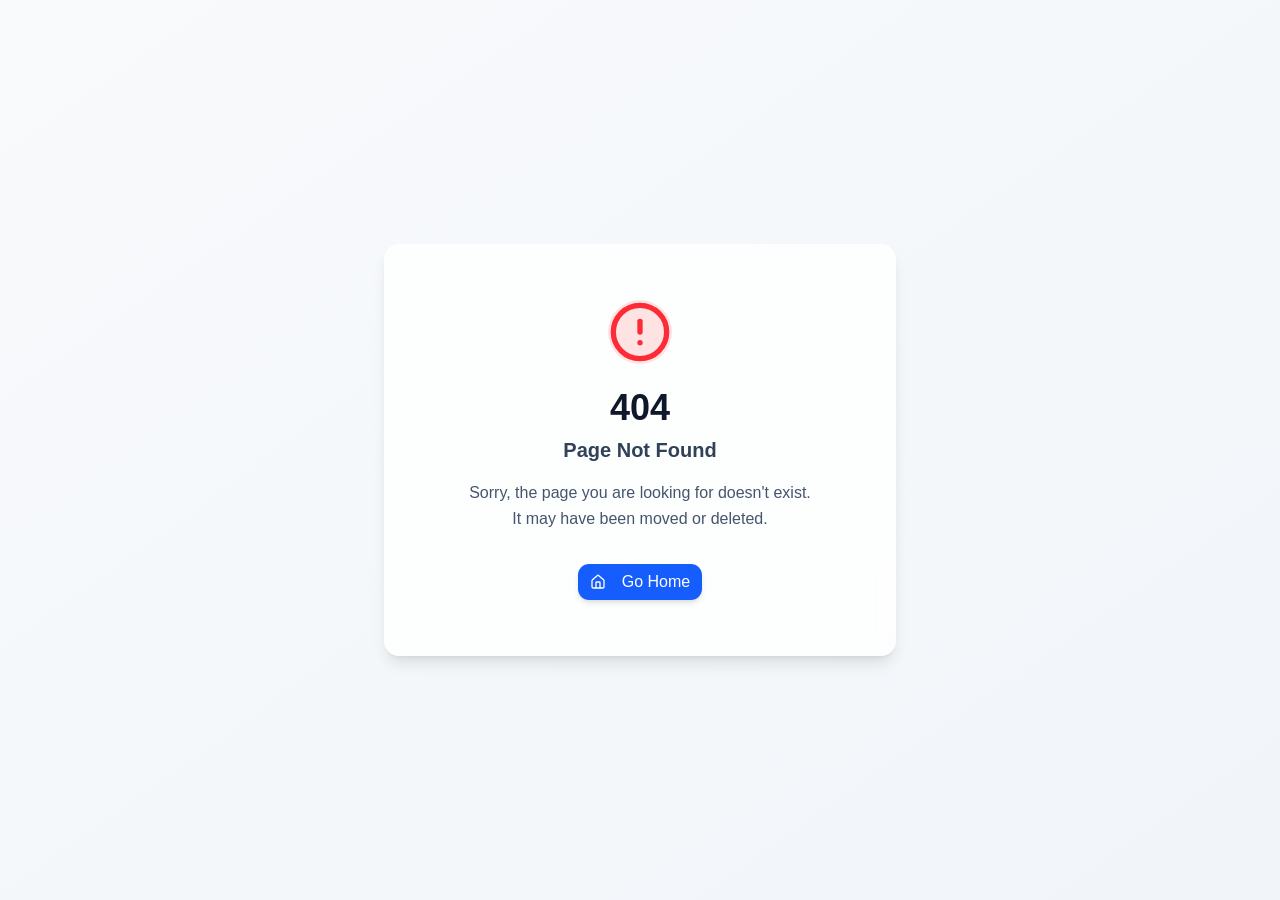
==== commit 0f48b74b: "Fix script and link paths in index.html" ====
--- a/kairoscare-site-files/index.html
+++ b/kairoscare-site-files/index.html
@@ -7,8 +7,8 @@
     <meta name="keywords" content="medical concierge Singapore, international patient services Singapore, Singapore specialist doctor for overseas patients, second medical opinion Singapore, medical evacuation Singapore" />
     <meta name="theme-color" content="#0a6567" />
     <title>Kairos Connect | Trusted Healthcare in Singapore</title>
-    <script type="module" crossorigin src="/assets/index-LdXf8ZbA.js"></script>
-    <link rel="stylesheet" crossorigin href="/assets/index-3j3laNFt.css">
+    <script type="module" crossorigin src="assets/index-LdXf8ZbA.js"></script>
+    <link rel="stylesheet" crossorigin href="assets/index-3j3laNFt.css">
   <meta property="og:type" content="website">
 		<meta property="og:url" content="https://kairoscare.manus.space/">
 		<meta property="og:title" content="Kairos Connect | Trusted Healthcare in Singapore">
--- a/kairoscare-site-files/assets/index-3j3laNFt.css
+++ b/kairoscare-site-files/assets/index-3j3laNFt.css
@@ -0,0 +1 @@
+@import"https://fonts.googleapis.com/css2?family=DM+Sans:opsz,wght@9..40,400;9..40,500;9..40,600;9..40,700&family=DM+Serif+Display:ital@0;1&display=swap";@layer components;/*! tailwindcss v4.1.14 | MIT License | https://tailwindcss.com */@layer properties{@supports (((-webkit-hyphens:none)) and (not (margin-trim:inline))) or ((-moz-orient:inline) and (not (color:rgb(from red r g b)))){*,:before,:after,::backdrop{--tw-translate-x:0;--tw-translate-y:0;--tw-translate-z:0;--tw-rotate-x:initial;--tw-rotate-y:initial;--tw-rotate-z:initial;--tw-skew-x:initial;--tw-skew-y:initial;--tw-space-y-reverse:0;--tw-divide-y-reverse:0;--tw-border-style:solid;--tw-gradient-position:initial;--tw-gradient-from:#0000;--tw-gradient-via:#0000;--tw-gradient-to:#0000;--tw-gradient-stops:initial;--tw-gradient-via-stops:initial;--tw-gradient-from-position:0%;--tw-gradient-via-position:50%;--tw-gradient-to-position:100%;--tw-leading:initial;--tw-font-weight:initial;--tw-tracking:initial;--tw-ordinal:initial;--tw-slashed-zero:initial;--tw-numeric-figure:initial;--tw-numeric-spacing:initial;--tw-numeric-fraction:initial;--tw-shadow:0 0 #0000;--tw-shadow-color:initial;--tw-shadow-alpha:100%;--tw-inset-shadow:0 0 #0000;--tw-inset-shadow-color:initial;--tw-inset-shadow-alpha:100%;--tw-ring-color:initial;--tw-ring-shadow:0 0 #0000;--tw-inset-ring-color:initial;--tw-inset-ring-shadow:0 0 #0000;--tw-ring-inset:initial;--tw-ring-offset-width:0px;--tw-ring-offset-color:#fff;--tw-ring-offset-shadow:0 0 #0000;--tw-outline-style:solid;--tw-backdrop-blur:initial;--tw-backdrop-brightness:initial;--tw-backdrop-contrast:initial;--tw-backdrop-grayscale:initial;--tw-backdrop-hue-rotate:initial;--tw-backdrop-invert:initial;--tw-backdrop-opacity:initial;--tw-backdrop-saturate:initial;--tw-backdrop-sepia:initial;--tw-duration:initial;--tw-ease:initial;--tw-content:"";--tw-animation-delay:0s;--tw-animation-direction:normal;--tw-animation-duration:initial;--tw-animation-fill-mode:none;--tw-animation-iteration-count:1;--tw-enter-blur:0;--tw-enter-opacity:1;--tw-enter-rotate:0;--tw-enter-scale:1;--tw-enter-translate-x:0;--tw-enter-translate-y:0;--tw-exit-blur:0;--tw-exit-opacity:1;--tw-exit-rotate:0;--tw-exit-scale:1;--tw-exit-translate-x:0;--tw-exit-translate-y:0}}}@layer theme{:root,:host{--font-mono:ui-monospace,SFMono-Regular,Menlo,Monaco,Consolas,"Liberation Mono","Courier New",monospace;--color-red-100:oklch(93.6% .032 17.717);--color-red-500:oklch(63.7% .237 25.331);--color-blue-600:oklch(54.6% .245 262.881);--color-blue-700:oklch(48.8% .243 264.376);--color-slate-50:oklch(98.4% .003 247.858);--color-slate-100:oklch(96.8% .007 247.896);--color-slate-600:oklch(44.6% .043 257.281);--color-slate-700:oklch(37.2% .044 257.287);--color-slate-900:oklch(20.8% .042 265.755);--color-black:#000;--color-white:#fff;--spacing:.25rem;--container-sm:24rem;--container-lg:32rem;--container-2xl:42rem;--text-xs:.75rem;--text-xs--line-height:calc(1/.75);--text-sm:.875rem;--text-sm--line-height:calc(1.25/.875);--text-base:1rem;--text-base--line-height: 1.5 ;--text-lg:1.125rem;--text-lg--line-height:calc(1.75/1.125);--text-xl:1.25rem;--text-xl--line-height:calc(1.75/1.25);--text-4xl:2.25rem;--text-4xl--line-height:calc(2.5/2.25);--font-weight-light:300;--font-weight-normal:400;--font-weight-medium:500;--font-weight-semibold:600;--font-weight-bold:700;--font-weight-extrabold:800;--tracking-tight:-.025em;--tracking-widest:.1em;--leading-tight:1.25;--leading-snug:1.375;--leading-normal:1.5;--leading-relaxed:1.625;--radius-xs:.125rem;--ease-in-out:cubic-bezier(.4,0,.2,1);--animate-spin:spin 1s linear infinite;--animate-pulse:pulse 2s cubic-bezier(.4,0,.6,1)infinite;--blur-sm:8px;--blur-xl:24px;--blur-2xl:40px;--aspect-video:16/9;--default-transition-duration:.15s;--default-transition-timing-function:cubic-bezier(.4,0,.2,1);--default-font-family:"DM Sans",Arial,sans-serif;--default-mono-font-family:var(--font-mono);--color-border:var(--border)}}@layer base{*,:after,:before,::backdrop{box-sizing:border-box;border:0 solid;margin:0;padding:0}::file-selector-button{box-sizing:border-box;border:0 solid;margin:0;padding:0}html,:host{-webkit-text-size-adjust:100%;tab-size:4;line-height:1.5;font-family:var(--default-font-family,ui-sans-serif,system-ui,sans-serif,"Apple Color Emoji","Segoe UI Emoji","Segoe UI Symbol","Noto Color Emoji");font-feature-settings:var(--default-font-feature-settings,normal);font-variation-settings:var(--default-font-variation-settings,normal);-webkit-tap-highlight-color:transparent}hr{height:0;color:inherit;border-top-width:1px}abbr:where([title]){-webkit-text-decoration:underline dotted;text-decoration:underline dotted}h1,h2,h3,h4,h5,h6{font-size:inherit;font-weight:inherit}a{color:inherit;-webkit-text-decoration:inherit;text-decoration:inherit}b,strong{font-weight:bolder}code,kbd,samp,pre{font-family:var(--default-mono-font-family,ui-monospace,SFMono-Regular,Menlo,Monaco,Consolas,"Liberation Mono","Courier New",monospace);font-feature-settings:var(--default-mono-font-feature-settings,normal);font-variation-settings:var(--default-mono-font-variation-settings,normal);font-size:1em}small{font-size:80%}sub,sup{vertical-align:baseline;font-size:75%;line-height:0;position:relative}sub{bottom:-.25em}sup{top:-.5em}table{text-indent:0;border-color:inherit;border-collapse:collapse}:-moz-focusring{outline:auto}progress{vertical-align:baseline}summary{display:list-item}ol,ul,menu{list-style:none}img,svg,video,canvas,audio,iframe,embed,object{vertical-align:middle;display:block}img,video{max-width:100%;height:auto}button,input,select,optgroup,textarea{font:inherit;font-feature-settings:inherit;font-variation-settings:inherit;letter-spacing:inherit;color:inherit;opacity:1;background-color:#0000;border-radius:0}::file-selector-button{font:inherit;font-feature-settings:inherit;font-variation-settings:inherit;letter-spacing:inherit;color:inherit;opacity:1;background-color:#0000;border-radius:0}:where(select:is([multiple],[size])) optgroup{font-weight:bolder}:where(select:is([multiple],[size])) optgroup option{padding-inline-start:20px}::file-selector-button{margin-inline-end:4px}::placeholder{opacity:1}@supports (not ((-webkit-appearance:-apple-pay-button))) or (contain-intrinsic-size:1px){::placeholder{color:currentColor}@supports (color:color-mix(in lab,red,red)){::placeholder{color:color-mix(in oklab,currentcolor 50%,transparent)}}}textarea{resize:vertical}::-webkit-search-decoration{-webkit-appearance:none}::-webkit-date-and-time-value{min-height:1lh;text-align:inherit}::-webkit-datetime-edit{display:inline-flex}::-webkit-datetime-edit-fields-wrapper{padding:0}::-webkit-datetime-edit{padding-block:0}::-webkit-datetime-edit-year-field{padding-block:0}::-webkit-datetime-edit-month-field{padding-block:0}::-webkit-datetime-edit-day-field{padding-block:0}::-webkit-datetime-edit-hour-field{padding-block:0}::-webkit-datetime-edit-minute-field{padding-block:0}::-webkit-datetime-edit-second-field{padding-block:0}::-webkit-datetime-edit-millisecond-field{padding-block:0}::-webkit-datetime-edit-meridiem-field{padding-block:0}::-webkit-calendar-picker-indicator{line-height:1}:-moz-ui-invalid{box-shadow:none}button,input:where([type=button],[type=reset],[type=submit]){appearance:button}::file-selector-button{appearance:button}::-webkit-inner-spin-button{height:auto}::-webkit-outer-spin-button{height:auto}[hidden]:where(:not([hidden=until-found])){display:none!important}}@layer utilities{.\@container\/card-header{container:card-header/inline-size}.\@container\/field-group{container:field-group/inline-size}.pointer-events-none{pointer-events:none}.invisible{visibility:hidden}.sr-only{clip-path:inset(50%);white-space:nowrap;border-width:0;width:1px;height:1px;margin:-1px;padding:0;position:absolute;overflow:hidden}.absolute{position:absolute}.fixed{position:fixed}.relative{position:relative}.static{position:static}.inset-0{inset:calc(var(--spacing)*0)}.inset-x-0{inset-inline:calc(var(--spacing)*0)}.inset-y-0{inset-block:calc(var(--spacing)*0)}.-top-12{top:calc(var(--spacing)*-12)}.top-0{top:calc(var(--spacing)*0)}.top-1{top:calc(var(--spacing)*1)}.top-1\.5{top:calc(var(--spacing)*1.5)}.top-1\/2{top:50%}.top-3\.5{top:calc(var(--spacing)*3.5)}.top-4{top:calc(var(--spacing)*4)}.top-\[1px\]{top:1px}.top-\[50\%\]{top:50%}.top-\[60\%\]{top:60%}.top-full{top:100%}.-right-0\.5{right:calc(var(--spacing)*-.5)}.-right-12{right:calc(var(--spacing)*-12)}.-right-24{right:calc(var(--spacing)*-24)}.right-0{right:calc(var(--spacing)*0)}.right-1{right:calc(var(--spacing)*1)}.right-2{right:calc(var(--spacing)*2)}.right-3{right:calc(var(--spacing)*3)}.right-4{right:calc(var(--spacing)*4)}.-bottom-12{bottom:calc(var(--spacing)*-12)}.-bottom-24{bottom:calc(var(--spacing)*-24)}.bottom-0{bottom:calc(var(--spacing)*0)}.-left-12{left:calc(var(--spacing)*-12)}.left-0{left:calc(var(--spacing)*0)}.left-1\/2{left:50%}.left-2{left:calc(var(--spacing)*2)}.left-\[50\%\]{left:50%}.isolate{isolation:isolate}.z-10{z-index:10}.z-20{z-index:20}.z-50{z-index:50}.z-\[1\]{z-index:1}.order-first{order:-9999}.order-last{order:9999}.col-start-2{grid-column-start:2}.row-span-2{grid-row:span 2/span 2}.row-start-1{grid-row-start:1}.container{width:100%}@media (min-width:40rem){.container{max-width:40rem}}@media (min-width:48rem){.container{max-width:48rem}}@media (min-width:64rem){.container{max-width:64rem}}@media (min-width:80rem){.container{max-width:80rem}}@media (min-width:96rem){.container{max-width:96rem}}.\!m-0{margin:calc(var(--spacing)*0)!important}.-mx-1{margin-inline:calc(var(--spacing)*-1)}.mx-2{margin-inline:calc(var(--spacing)*2)}.mx-3\.5{margin-inline:calc(var(--spacing)*3.5)}.mx-4{margin-inline:calc(var(--spacing)*4)}.mx-auto{margin-inline:auto}.-my-2{margin-block:calc(var(--spacing)*-2)}.my-0{margin-block:calc(var(--spacing)*0)}.my-0\.5{margin-block:calc(var(--spacing)*.5)}.my-1{margin-block:calc(var(--spacing)*1)}.-mt-4{margin-top:calc(var(--spacing)*-4)}.-mt-8{margin-top:calc(var(--spacing)*-8)}.mt-0\.5{margin-top:calc(var(--spacing)*.5)}.mt-1{margin-top:calc(var(--spacing)*1)}.mt-1\.5{margin-top:calc(var(--spacing)*1.5)}.mt-2{margin-top:calc(var(--spacing)*2)}.mt-3{margin-top:calc(var(--spacing)*3)}.mt-4{margin-top:calc(var(--spacing)*4)}.mt-5{margin-top:calc(var(--spacing)*5)}.mt-6{margin-top:calc(var(--spacing)*6)}.mt-7{margin-top:calc(var(--spacing)*7)}.mt-8{margin-top:calc(var(--spacing)*8)}.mt-9{margin-top:calc(var(--spacing)*9)}.mt-10{margin-top:calc(var(--spacing)*10)}.mt-11{margin-top:calc(var(--spacing)*11)}.mt-12{margin-top:calc(var(--spacing)*12)}.mt-14{margin-top:calc(var(--spacing)*14)}.mt-auto{margin-top:auto}.mr-2{margin-right:calc(var(--spacing)*2)}.mb-2{margin-bottom:calc(var(--spacing)*2)}.mb-3{margin-bottom:calc(var(--spacing)*3)}.mb-4{margin-bottom:calc(var(--spacing)*4)}.mb-6{margin-bottom:calc(var(--spacing)*6)}.mb-7{margin-bottom:calc(var(--spacing)*7)}.mb-8{margin-bottom:calc(var(--spacing)*8)}.-ml-4{margin-left:calc(var(--spacing)*-4)}.ml-1{margin-left:calc(var(--spacing)*1)}.ml-4{margin-left:calc(var(--spacing)*4)}.ml-auto{margin-left:auto}.line-clamp-1{-webkit-line-clamp:1;-webkit-box-orient:vertical;display:-webkit-box;overflow:hidden}.line-clamp-2{-webkit-line-clamp:2;-webkit-box-orient:vertical;display:-webkit-box;overflow:hidden}.block{display:block}.flex{display:flex}.grid{display:grid}.hidden{display:none}.inline-flex{display:inline-flex}.table{display:table}.table-caption{display:table-caption}.table-cell{display:table-cell}.table-row{display:table-row}.field-sizing-content{field-sizing:content}.aspect-square{aspect-ratio:1}.aspect-video{aspect-ratio:var(--aspect-video)}.size-\(--cell-size\){width:var(--cell-size);height:var(--cell-size)}.size-2{width:calc(var(--spacing)*2);height:calc(var(--spacing)*2)}.size-2\.5{width:calc(var(--spacing)*2.5);height:calc(var(--spacing)*2.5)}.size-3{width:calc(var(--spacing)*3);height:calc(var(--spacing)*3)}.size-3\.5{width:calc(var(--spacing)*3.5);height:calc(var(--spacing)*3.5)}.size-4{width:calc(var(--spacing)*4);height:calc(var(--spacing)*4)}.size-6{width:calc(var(--spacing)*6);height:calc(var(--spacing)*6)}.size-7{width:calc(var(--spacing)*7);height:calc(var(--spacing)*7)}.size-8{width:calc(var(--spacing)*8);height:calc(var(--spacing)*8)}.size-9{width:calc(var(--spacing)*9);height:calc(var(--spacing)*9)}.size-10{width:calc(var(--spacing)*10);height:calc(var(--spacing)*10)}.size-auto{width:auto;height:auto}.size-full{width:100%;height:100%}.h-\(--cell-size\){height:var(--cell-size)}.h-1\.5{height:calc(var(--spacing)*1.5)}.h-2{height:calc(var(--spacing)*2)}.h-2\.5{height:calc(var(--spacing)*2.5)}.h-3{height:calc(var(--spacing)*3)}.h-4{height:calc(var(--spacing)*4)}.h-5{height:calc(var(--spacing)*5)}.h-6{height:calc(var(--spacing)*6)}.h-7{height:calc(var(--spacing)*7)}.h-8{height:calc(var(--spacing)*8)}.h-9{height:calc(var(--spacing)*9)}.h-10{height:calc(var(--spacing)*10)}.h-11{height:calc(var(--spacing)*11)}.h-12{height:calc(var(--spacing)*12)}.h-16{height:calc(var(--spacing)*16)}.h-20{height:calc(var(--spacing)*20)}.h-80{height:calc(var(--spacing)*80)}.h-\[1\.15rem\]{height:1.15rem}.h-\[76px\]{height:76px}.h-\[500px\]{height:500px}.h-\[calc\(100\%-1px\)\]{height:calc(100% - 1px)}.h-\[var\(--radix-navigation-menu-viewport-height\)\]{height:var(--radix-navigation-menu-viewport-height)}.h-\[var\(--radix-select-trigger-height\)\]{height:var(--radix-select-trigger-height)}.h-auto{height:auto}.h-full{height:100%}.h-px{height:1px}.h-svh{height:100svh}.max-h-\(--radix-context-menu-content-available-height\){max-height:var(--radix-context-menu-content-available-height)}.max-h-\(--radix-dropdown-menu-content-available-height\){max-height:var(--radix-dropdown-menu-content-available-height)}.max-h-\(--radix-select-content-available-height\){max-height:var(--radix-select-content-available-height)}.max-h-\[300px\]{max-height:300px}.min-h-0{min-height:calc(var(--spacing)*0)}.min-h-4{min-height:calc(var(--spacing)*4)}.min-h-16{min-height:calc(var(--spacing)*16)}.min-h-\[340px\]{min-height:340px}.min-h-\[430px\]{min-height:430px}.min-h-\[614px\]{min-height:614px}.min-h-\[690px\]{min-height:690px}.min-h-screen{min-height:100vh}.min-h-svh{min-height:100svh}.w-\(--cell-size\){width:var(--cell-size)}.w-\(--sidebar-width\){width:var(--sidebar-width)}.w-0{width:calc(var(--spacing)*0)}.w-1{width:calc(var(--spacing)*1)}.w-1\.5{width:calc(var(--spacing)*1.5)}.w-2{width:calc(var(--spacing)*2)}.w-2\.5{width:calc(var(--spacing)*2.5)}.w-3{width:calc(var(--spacing)*3)}.w-3\/4{width:75%}.w-4{width:calc(var(--spacing)*4)}.w-5{width:calc(var(--spacing)*5)}.w-7{width:calc(var(--spacing)*7)}.w-8{width:calc(var(--spacing)*8)}.w-9{width:calc(var(--spacing)*9)}.w-10{width:calc(var(--spacing)*10)}.w-11{width:calc(var(--spacing)*11)}.w-12{width:calc(var(--spacing)*12)}.w-16{width:calc(var(--spacing)*16)}.w-64{width:calc(var(--spacing)*64)}.w-72{width:calc(var(--spacing)*72)}.w-80{width:calc(var(--spacing)*80)}.w-\[100px\]{width:100px}.w-\[400px\]{width:400px}.w-auto{width:auto}.w-fit{width:fit-content}.w-full{width:100%}.w-max{width:max-content}.w-px{width:1px}.max-w-\(--skeleton-width\){max-width:var(--skeleton-width)}.max-w-2xl{max-width:var(--container-2xl)}.max-w-\[310px\]{max-width:310px}.max-w-\[315px\]{max-width:315px}.max-w-\[380px\]{max-width:380px}.max-w-\[400px\]{max-width:400px}.max-w-\[415px\]{max-width:415px}.max-w-\[420px\]{max-width:420px}.max-w-\[440px\]{max-width:440px}.max-w-\[450px\]{max-width:450px}.max-w-\[460px\]{max-width:460px}.max-w-\[500px\]{max-width:500px}.max-w-\[515px\]{max-width:515px}.max-w-\[550px\]{max-width:550px}.max-w-\[560px\]{max-width:560px}.max-w-\[620px\]{max-width:620px}.max-w-\[650px\]{max-width:650px}.max-w-\[660px\]{max-width:660px}.max-w-\[700px\]{max-width:700px}.max-w-\[720px\]{max-width:720px}.max-w-\[760px\]{max-width:760px}.max-w-\[920px\]{max-width:920px}.max-w-\[1000px\]{max-width:1000px}.max-w-\[1080px\]{max-width:1080px}.max-w-\[1180px\]{max-width:1180px}.max-w-\[1240px\]{max-width:1240px}.max-w-\[1280px\]{max-width:1280px}.max-w-\[calc\(100\%-2rem\)\]{max-width:calc(100% - 2rem)}.max-w-lg{max-width:var(--container-lg)}.max-w-max{max-width:max-content}.max-w-sm{max-width:var(--container-sm)}.min-w-\(--cell-size\){min-width:var(--cell-size)}.min-w-0{min-width:calc(var(--spacing)*0)}.min-w-5{min-width:calc(var(--spacing)*5)}.min-w-8{min-width:calc(var(--spacing)*8)}.min-w-9{min-width:calc(var(--spacing)*9)}.min-w-10{min-width:calc(var(--spacing)*10)}.min-w-\[8rem\]{min-width:8rem}.min-w-\[12rem\]{min-width:12rem}.min-w-\[var\(--radix-select-trigger-width\)\]{min-width:var(--radix-select-trigger-width)}.flex-1{flex:1}.flex-shrink-0,.shrink-0{flex-shrink:0}.grow{flex-grow:1}.grow-0{flex-grow:0}.basis-full{flex-basis:100%}.caption-bottom{caption-side:bottom}.border-collapse{border-collapse:collapse}.origin-\(--radix-context-menu-content-transform-origin\){transform-origin:var(--radix-context-menu-content-transform-origin)}.origin-\(--radix-dropdown-menu-content-transform-origin\){transform-origin:var(--radix-dropdown-menu-content-transform-origin)}.origin-\(--radix-hover-card-content-transform-origin\){transform-origin:var(--radix-hover-card-content-transform-origin)}.origin-\(--radix-menubar-content-transform-origin\){transform-origin:var(--radix-menubar-content-transform-origin)}.origin-\(--radix-popover-content-transform-origin\){transform-origin:var(--radix-popover-content-transform-origin)}.origin-\(--radix-select-content-transform-origin\){transform-origin:var(--radix-select-content-transform-origin)}.origin-\(--radix-tooltip-content-transform-origin\){transform-origin:var(--radix-tooltip-content-transform-origin)}.-translate-x-1\/2{--tw-translate-x: -50% ;translate:var(--tw-translate-x)var(--tw-translate-y)}.-translate-x-px{--tw-translate-x:-1px;translate:var(--tw-translate-x)var(--tw-translate-y)}.translate-x-\[-50\%\]{--tw-translate-x:-50%;translate:var(--tw-translate-x)var(--tw-translate-y)}.translate-x-px{--tw-translate-x:1px;translate:var(--tw-translate-x)var(--tw-translate-y)}.-translate-y-1\/2{--tw-translate-y: -50% ;translate:var(--tw-translate-x)var(--tw-translate-y)}.translate-y-0\.5{--tw-translate-y:calc(var(--spacing)*.5);translate:var(--tw-translate-x)var(--tw-translate-y)}.translate-y-\[-50\%\]{--tw-translate-y:-50%;translate:var(--tw-translate-x)var(--tw-translate-y)}.translate-y-\[calc\(-50\%_-_2px\)\]{--tw-translate-y: calc(-50% - 2px) ;translate:var(--tw-translate-x)var(--tw-translate-y)}.rotate-45{rotate:45deg}.rotate-90{rotate:90deg}.transform{transform:var(--tw-rotate-x,)var(--tw-rotate-y,)var(--tw-rotate-z,)var(--tw-skew-x,)var(--tw-skew-y,)}.animate-caret-blink{animation:1.25s ease-out infinite caret-blink}.animate-in{animation:enter var(--tw-animation-duration,var(--tw-duration,.15s))var(--tw-ease,ease)var(--tw-animation-delay,0s)var(--tw-animation-iteration-count,1)var(--tw-animation-direction,normal)var(--tw-animation-fill-mode,none)}.animate-pulse{animation:var(--animate-pulse)}.animate-spin{animation:var(--animate-spin)}.cursor-default{cursor:default}.cursor-pointer{cursor:pointer}.cursor-text{cursor:text}.touch-none{touch-action:none}.resize-none{resize:none}.scroll-my-1{scroll-margin-block:calc(var(--spacing)*1)}.scroll-py-1{scroll-padding-block:calc(var(--spacing)*1)}.list-disc{list-style-type:disc}.list-none{list-style-type:none}.auto-rows-min{grid-auto-rows:min-content}.grid-cols-\[0_1fr\]{grid-template-columns:0 1fr}.grid-cols-\[60px_1fr\]{grid-template-columns:60px 1fr}.grid-rows-\[auto_auto\]{grid-template-rows:auto auto}.flex-col{flex-direction:column}.flex-col-reverse{flex-direction:column-reverse}.flex-row{flex-direction:row}.flex-wrap{flex-wrap:wrap}.place-items-center{place-items:center}.items-center{align-items:center}.items-end{align-items:flex-end}.items-start{align-items:flex-start}.items-stretch{align-items:stretch}.justify-between{justify-content:space-between}.justify-center{justify-content:center}.justify-start{justify-content:flex-start}.justify-items-start{justify-items:start}.gap-0{gap:calc(var(--spacing)*0)}.gap-0\.5{gap:calc(var(--spacing)*.5)}.gap-1{gap:calc(var(--spacing)*1)}.gap-1\.5{gap:calc(var(--spacing)*1.5)}.gap-2{gap:calc(var(--spacing)*2)}.gap-2\.5{gap:calc(var(--spacing)*2.5)}.gap-3{gap:calc(var(--spacing)*3)}.gap-4{gap:calc(var(--spacing)*4)}.gap-5{gap:calc(var(--spacing)*5)}.gap-6{gap:calc(var(--spacing)*6)}.gap-7{gap:calc(var(--spacing)*7)}.gap-9{gap:calc(var(--spacing)*9)}.gap-12{gap:calc(var(--spacing)*12)}:where(.space-y-10>:not(:last-child)){--tw-space-y-reverse:0;margin-block-start:calc(calc(var(--spacing)*10)*var(--tw-space-y-reverse));margin-block-end:calc(calc(var(--spacing)*10)*calc(1 - var(--tw-space-y-reverse)))}.gap-x-5{column-gap:calc(var(--spacing)*5)}.gap-y-0\.5{row-gap:calc(var(--spacing)*.5)}.gap-y-2{row-gap:calc(var(--spacing)*2)}.gap-y-3{row-gap:calc(var(--spacing)*3)}:where(.divide-y>:not(:last-child)){--tw-divide-y-reverse:0;border-bottom-style:var(--tw-border-style);border-top-style:var(--tw-border-style);border-top-width:calc(1px*var(--tw-divide-y-reverse));border-bottom-width:calc(1px*calc(1 - var(--tw-divide-y-reverse)))}:where(.divide-\[\#DCE8F5\]>:not(:last-child)){border-color:#dce8f5}.self-start{align-self:flex-start}.self-stretch{align-self:stretch}.justify-self-end{justify-self:flex-end}.truncate{text-overflow:ellipsis;white-space:nowrap;overflow:hidden}.overflow-auto{overflow:auto}.overflow-hidden{overflow:hidden}.overflow-x-auto{overflow-x:auto}.overflow-x-hidden{overflow-x:hidden}.overflow-y-auto{overflow-y:auto}.rounded{border-radius:.25rem}.rounded-\[2px\]{border-radius:2px}.rounded-\[4px\]{border-radius:4px}.rounded-\[10px\]{border-radius:10px}.rounded-\[20px\]{border-radius:20px}.rounded-\[22px\]{border-radius:22px}.rounded-\[24px\]{border-radius:24px}.rounded-\[26px\]{border-radius:26px}.rounded-\[calc\(var\(--radius\)-5px\)\]{border-radius:calc(var(--radius) - 5px)}.rounded-\[inherit\]{border-radius:inherit}.rounded-full{border-radius:3.40282e38px}.rounded-lg{border-radius:var(--radius)}.rounded-md{border-radius:calc(var(--radius) - 2px)}.rounded-none{border-radius:0}.rounded-sm{border-radius:calc(var(--radius) - 4px)}.rounded-xl{border-radius:calc(var(--radius) + 4px)}.rounded-xs{border-radius:var(--radius-xs)}.rounded-l-md{border-top-left-radius:calc(var(--radius) - 2px);border-bottom-left-radius:calc(var(--radius) - 2px)}.rounded-tl-sm{border-top-left-radius:calc(var(--radius) - 4px)}.rounded-r-md{border-top-right-radius:calc(var(--radius) - 2px);border-bottom-right-radius:calc(var(--radius) - 2px)}.border{border-style:var(--tw-border-style);border-width:1px}.border-0{border-style:var(--tw-border-style);border-width:0}.border-\[1\.5px\]{border-style:var(--tw-border-style);border-width:1.5px}.border-\[32px\]{border-style:var(--tw-border-style);border-width:32px}.border-y{border-block-style:var(--tw-border-style);border-block-width:1px}.border-t{border-top-style:var(--tw-border-style);border-top-width:1px}.border-r{border-right-style:var(--tw-border-style);border-right-width:1px}.border-b{border-bottom-style:var(--tw-border-style);border-bottom-width:1px}.border-l{border-left-style:var(--tw-border-style);border-left-width:1px}.border-dashed{--tw-border-style:dashed;border-style:dashed}.border-\(--color-border\){border-color:var(--color-border)}.border-\[\#1A4B84\]\/15{border-color:#1a4b8426}.border-\[\#1A5A96\]{border-color:#1a5a96}.border-\[\#2A72B5\]{border-color:#2a72b5}.border-\[\#2e8180\]{border-color:#2e8180}.border-\[\#174E8A\]\/20{border-color:#174e8a33}.border-\[\#B8D5F0\]{border-color:#b8d5f0}.border-\[\#DCE8F5\]{border-color:#dce8f5}.border-\[rgba\(0\,0\,0\,0\.08\)\]{border-color:#00000014}.border-border,.border-border\/50{border-color:var(--border)}@supports (color:color-mix(in lab,red,red)){.border-border\/50{border-color:color-mix(in oklab,var(--border)50%,transparent)}}.border-input{border-color:var(--input)}.border-primary{border-color:var(--primary)}.border-transparent{border-color:#0000}.border-white\/10{border-color:#ffffff1a}@supports (color:color-mix(in lab,red,red)){.border-white\/10{border-color:color-mix(in oklab,var(--color-white)10%,transparent)}}.border-white\/15{border-color:#ffffff26}@supports (color:color-mix(in lab,red,red)){.border-white\/15{border-color:color-mix(in oklab,var(--color-white)15%,transparent)}}.border-white\/20{border-color:#fff3}@supports (color:color-mix(in lab,red,red)){.border-white\/20{border-color:color-mix(in oklab,var(--color-white)20%,transparent)}}.border-white\/25{border-color:#ffffff40}@supports (color:color-mix(in lab,red,red)){.border-white\/25{border-color:color-mix(in oklab,var(--color-white)25%,transparent)}}.border-white\/30{border-color:#ffffff4d}@supports (color:color-mix(in lab,red,red)){.border-white\/30{border-color:color-mix(in oklab,var(--color-white)30%,transparent)}}.border-t-transparent{border-top-color:#0000}.border-l-transparent{border-left-color:#0000}.bg-\(--color-bg\){background-color:var(--color-bg)}.bg-\[\#0B1D3A\]{background-color:#0b1d3a}.bg-\[\#1A4B84\]{background-color:#1a4b84}.bg-\[\#1A5A96\]{background-color:#1a5a96}.bg-\[\#1a1a19\]{background-color:#1a1a19}.bg-\[\#2A72B5\]{background-color:#2a72b5}.bg-\[\#123C6F\]{background-color:#123c6f}.bg-\[\#174E8A\]{background-color:#174e8a}.bg-\[\#08182E\]{background-color:#08182e}.bg-\[\#CFE0F3\]{background-color:#cfe0f3}.bg-\[\#DCE8F5\]{background-color:#dce8f5}.bg-\[\#DCECFB\]{background-color:#dcecfb}.bg-\[\#E4F0FA\]{background-color:#e4f0fa}.bg-\[\#E8F1FB\]{background-color:#e8f1fb}.bg-\[\#E0593E\]{background-color:#e0593e}.bg-\[\#EAF2FB\]{background-color:#eaf2fb}.bg-\[\#EDF4FC\]{background-color:#edf4fc}.bg-\[\#F0F6FC\]{background-color:#f0f6fc}.bg-\[\#F3F7FC\]{background-color:#f3f7fc}.bg-\[\#F4F8FD\]{background-color:#f4f8fd}.bg-\[\#F8FBFF\]{background-color:#f8fbff}.bg-\[\#FBFDFF\]{background-color:#fbfdff}.bg-\[\#f8f8f7\]{background-color:#f8f8f7}.bg-accent{background-color:var(--accent)}.bg-background{background-color:var(--background)}.bg-black\/50{background-color:#00000080}@supports (color:color-mix(in lab,red,red)){.bg-black\/50{background-color:color-mix(in oklab,var(--color-black)50%,transparent)}}.bg-blue-600{background-color:var(--color-blue-600)}.bg-border{background-color:var(--border)}.bg-card{background-color:var(--card)}.bg-destructive{background-color:var(--destructive)}.bg-foreground{background-color:var(--foreground)}.bg-input{background-color:var(--input)}.bg-muted,.bg-muted\/50{background-color:var(--muted)}@supports (color:color-mix(in lab,red,red)){.bg-muted\/50{background-color:color-mix(in oklab,var(--muted)50%,transparent)}}.bg-popover{background-color:var(--popover)}.bg-primary,.bg-primary\/20{background-color:var(--primary)}@supports (color:color-mix(in lab,red,red)){.bg-primary\/20{background-color:color-mix(in oklab,var(--primary)20%,transparent)}}.bg-red-100{background-color:var(--color-red-100)}.bg-secondary{background-color:var(--secondary)}.bg-transparent{background-color:#0000}.bg-white{background-color:var(--color-white)}.bg-white\/10{background-color:#ffffff1a}@supports (color:color-mix(in lab,red,red)){.bg-white\/10{background-color:color-mix(in oklab,var(--color-white)10%,transparent)}}.bg-white\/12{background-color:#ffffff1f}@supports (color:color-mix(in lab,red,red)){.bg-white\/12{background-color:color-mix(in oklab,var(--color-white)12%,transparent)}}.bg-white\/15{background-color:#ffffff26}@supports (color:color-mix(in lab,red,red)){.bg-white\/15{background-color:color-mix(in oklab,var(--color-white)15%,transparent)}}.bg-white\/80{background-color:#fffc}@supports (color:color-mix(in lab,red,red)){.bg-white\/80{background-color:color-mix(in oklab,var(--color-white)80%,transparent)}}.bg-white\/95{background-color:#fffffff2}@supports (color:color-mix(in lab,red,red)){.bg-white\/95{background-color:color-mix(in oklab,var(--color-white)95%,transparent)}}.bg-white\/\[\.06\]{background-color:#ffffff0f}@supports (color:color-mix(in lab,red,red)){.bg-white\/\[\.06\]{background-color:color-mix(in oklab,var(--color-white)6%,transparent)}}.bg-white\/\[\.07\]{background-color:#ffffff12}@supports (color:color-mix(in lab,red,red)){.bg-white\/\[\.07\]{background-color:color-mix(in oklab,var(--color-white)7%,transparent)}}.bg-gradient-to-br{--tw-gradient-position:to bottom right in oklab;background-image:linear-gradient(var(--tw-gradient-stops))}.bg-gradient-to-t{--tw-gradient-position:to top in oklab;background-image:linear-gradient(var(--tw-gradient-stops))}.bg-\[linear-gradient\(90deg\,rgba\(8\,24\,46\,\.98\)_0\%\,rgba\(11\,29\,58\,\.93\)_38\%\,rgba\(11\,29\,58\,\.48\)_68\%\,rgba\(8\,24\,46\,\.24\)_100\%\)\]{background-image:linear-gradient(90deg,#08182efa,#0b1d3aed 38%,#0b1d3a7a 68%,#08182e3d)}.from-\[\#0B1D3A\]\/58{--tw-gradient-from:oklab(23.3801% -.0110758 -.0598906/.58);--tw-gradient-stops:var(--tw-gradient-via-stops,var(--tw-gradient-position),var(--tw-gradient-from)var(--tw-gradient-from-position),var(--tw-gradient-to)var(--tw-gradient-to-position))}.from-\[\#0B1D3A\]\/90{--tw-gradient-from:oklab(23.3801% -.0110758 -.0598906/.9);--tw-gradient-stops:var(--tw-gradient-via-stops,var(--tw-gradient-position),var(--tw-gradient-from)var(--tw-gradient-from-position),var(--tw-gradient-to)var(--tw-gradient-to-position))}.from-\[\#F8FBFF\]{--tw-gradient-from:#f8fbff;--tw-gradient-stops:var(--tw-gradient-via-stops,var(--tw-gradient-position),var(--tw-gradient-from)var(--tw-gradient-from-position),var(--tw-gradient-to)var(--tw-gradient-to-position))}.from-slate-50{--tw-gradient-from:var(--color-slate-50);--tw-gradient-stops:var(--tw-gradient-via-stops,var(--tw-gradient-position),var(--tw-gradient-from)var(--tw-gradient-from-position),var(--tw-gradient-to)var(--tw-gradient-to-position))}.via-\[\#0B1D3A\]\/20{--tw-gradient-via:oklab(23.3801% -.0110758 -.0598906/.2);--tw-gradient-via-stops:var(--tw-gradient-position),var(--tw-gradient-from)var(--tw-gradient-from-position),var(--tw-gradient-via)var(--tw-gradient-via-position),var(--tw-gradient-to)var(--tw-gradient-to-position);--tw-gradient-stops:var(--tw-gradient-via-stops)}.to-slate-100{--tw-gradient-to:var(--color-slate-100);--tw-gradient-stops:var(--tw-gradient-via-stops,var(--tw-gradient-position),var(--tw-gradient-from)var(--tw-gradient-from-position),var(--tw-gradient-to)var(--tw-gradient-to-position))}.to-transparent{--tw-gradient-to:transparent;--tw-gradient-stops:var(--tw-gradient-via-stops,var(--tw-gradient-position),var(--tw-gradient-from)var(--tw-gradient-from-position),var(--tw-gradient-to)var(--tw-gradient-to-position))}.fill-current{fill:currentColor}.fill-foreground{fill:var(--foreground)}.fill-primary{fill:var(--primary)}.object-cover{object-fit:cover}.object-\[70\%_center\]{object-position:70% center}.p-0{padding:calc(var(--spacing)*0)}.p-1{padding:calc(var(--spacing)*1)}.p-2{padding:calc(var(--spacing)*2)}.p-3{padding:calc(var(--spacing)*3)}.p-4{padding:calc(var(--spacing)*4)}.p-5{padding:calc(var(--spacing)*5)}.p-6{padding:calc(var(--spacing)*6)}.p-7{padding:calc(var(--spacing)*7)}.p-8{padding:calc(var(--spacing)*8)}.p-\[3px\]{padding:3px}.p-px{padding:1px}.px-\(--cell-size\){padding-inline:var(--cell-size)}.px-1{padding-inline:calc(var(--spacing)*1)}.px-1\.5{padding-inline:calc(var(--spacing)*1.5)}.px-2{padding-inline:calc(var(--spacing)*2)}.px-2\.5{padding-inline:calc(var(--spacing)*2.5)}.px-3{padding-inline:calc(var(--spacing)*3)}.px-3\.5{padding-inline:calc(var(--spacing)*3.5)}.px-4{padding-inline:calc(var(--spacing)*4)}.px-5{padding-inline:calc(var(--spacing)*5)}.px-6{padding-inline:calc(var(--spacing)*6)}.px-7{padding-inline:calc(var(--spacing)*7)}.py-0\.5{padding-block:calc(var(--spacing)*.5)}.py-1{padding-block:calc(var(--spacing)*1)}.py-1\.5{padding-block:calc(var(--spacing)*1.5)}.py-2{padding-block:calc(var(--spacing)*2)}.py-2\.5{padding-block:calc(var(--spacing)*2.5)}.py-3{padding-block:calc(var(--spacing)*3)}.py-3\.5{padding-block:calc(var(--spacing)*3.5)}.py-4{padding-block:calc(var(--spacing)*4)}.py-5{padding-block:calc(var(--spacing)*5)}.py-6{padding-block:calc(var(--spacing)*6)}.py-7{padding-block:calc(var(--spacing)*7)}.py-16{padding-block:calc(var(--spacing)*16)}.py-18{padding-block:calc(var(--spacing)*18)}.py-20{padding-block:calc(var(--spacing)*20)}.pt-0{padding-top:calc(var(--spacing)*0)}.pt-3{padding-top:calc(var(--spacing)*3)}.pt-4{padding-top:calc(var(--spacing)*4)}.pt-6{padding-top:calc(var(--spacing)*6)}.pt-8{padding-top:calc(var(--spacing)*8)}.pt-10{padding-top:calc(var(--spacing)*10)}.pt-12{padding-top:calc(var(--spacing)*12)}.pt-\[76px\]{padding-top:76px}.pr-1{padding-right:calc(var(--spacing)*1)}.pr-2{padding-right:calc(var(--spacing)*2)}.pr-2\.5{padding-right:calc(var(--spacing)*2.5)}.pr-3{padding-right:calc(var(--spacing)*3)}.pr-8{padding-right:calc(var(--spacing)*8)}.pb-3{padding-bottom:calc(var(--spacing)*3)}.pb-4{padding-bottom:calc(var(--spacing)*4)}.pb-6{padding-bottom:calc(var(--spacing)*6)}.pb-8{padding-bottom:calc(var(--spacing)*8)}.pb-14{padding-bottom:calc(var(--spacing)*14)}.pb-20{padding-bottom:calc(var(--spacing)*20)}.pl-2{padding-left:calc(var(--spacing)*2)}.pl-3{padding-left:calc(var(--spacing)*3)}.pl-4{padding-left:calc(var(--spacing)*4)}.pl-8{padding-left:calc(var(--spacing)*8)}.text-center{text-align:center}.text-left{text-align:left}.align-middle{vertical-align:middle}.font-display{font-family:DM Serif Display,Georgia,serif}.font-mono{font-family:var(--font-mono)}.font-sans{font-family:DM Sans,Arial,sans-serif}.text-4xl{font-size:var(--text-4xl);line-height:var(--tw-leading,var(--text-4xl--line-height))}.text-base{font-size:var(--text-base);line-height:var(--tw-leading,var(--text-base--line-height))}.text-lg{font-size:var(--text-lg);line-height:var(--tw-leading,var(--text-lg--line-height))}.text-sm{font-size:var(--text-sm);line-height:var(--tw-leading,var(--text-sm--line-height))}.text-sm\/relaxed{font-size:var(--text-sm);line-height:var(--leading-relaxed)}.text-xl{font-size:var(--text-xl);line-height:var(--tw-leading,var(--text-xl--line-height))}.text-xs{font-size:var(--text-xs);line-height:var(--tw-leading,var(--text-xs--line-height))}.text-\[0\.8rem\]{font-size:.8rem}.text-\[1\.38rem\]{font-size:1.38rem}.text-\[1\.45rem\]{font-size:1.45rem}.text-\[3\.3rem\]{font-size:3.3rem}.text-\[8px\]{font-size:8px}.text-\[9px\]{font-size:9px}.text-\[10px\]{font-size:10px}.text-\[11px\]{font-size:11px}.text-\[12px\]{font-size:12px}.text-\[13px\]{font-size:13px}.text-\[14px\]{font-size:14px}.text-\[15px\]{font-size:15px}.text-\[16px\]{font-size:16px}.text-\[17px\]{font-size:17px}.text-\[28px\]{font-size:28px}.text-\[30px\]{font-size:30px}.text-\[32px\]{font-size:32px}.text-\[36px\]{font-size:36px}.text-\[38px\]{font-size:38px}.text-\[40px\]{font-size:40px}.text-\[42px\]{font-size:42px}.text-\[44px\]{font-size:44px}.text-\[48px\]{font-size:48px}.leading-4{--tw-leading:calc(var(--spacing)*4);line-height:calc(var(--spacing)*4)}.leading-5{--tw-leading:calc(var(--spacing)*5);line-height:calc(var(--spacing)*5)}.leading-6{--tw-leading:calc(var(--spacing)*6);line-height:calc(var(--spacing)*6)}.leading-7{--tw-leading:calc(var(--spacing)*7);line-height:calc(var(--spacing)*7)}.leading-8{--tw-leading:calc(var(--spacing)*8);line-height:calc(var(--spacing)*8)}.leading-\[\.98\]{--tw-leading:.98;line-height:.98}.leading-\[1\.02\]{--tw-leading:1.02;line-height:1.02}.leading-\[26px\]{--tw-leading:26px;line-height:26px}.leading-none{--tw-leading:1;line-height:1}.leading-normal{--tw-leading:var(--leading-normal);line-height:var(--leading-normal)}.leading-relaxed{--tw-leading:var(--leading-relaxed);line-height:var(--leading-relaxed)}.leading-snug{--tw-leading:var(--leading-snug);line-height:var(--leading-snug)}.leading-tight{--tw-leading:var(--leading-tight);line-height:var(--leading-tight)}.font-bold{--tw-font-weight:var(--font-weight-bold);font-weight:var(--font-weight-bold)}.font-extrabold{--tw-font-weight:var(--font-weight-extrabold);font-weight:var(--font-weight-extrabold)}.font-light{--tw-font-weight:var(--font-weight-light);font-weight:var(--font-weight-light)}.font-medium{--tw-font-weight:var(--font-weight-medium);font-weight:var(--font-weight-medium)}.font-normal{--tw-font-weight:var(--font-weight-normal);font-weight:var(--font-weight-normal)}.font-semibold{--tw-font-weight:var(--font-weight-semibold);font-weight:var(--font-weight-semibold)}.tracking-\[-\.03em\]{--tw-tracking:-.03em;letter-spacing:-.03em}.tracking-\[-\.04em\]{--tw-tracking:-.04em;letter-spacing:-.04em}.tracking-\[-\.05em\]{--tw-tracking:-.05em;letter-spacing:-.05em}.tracking-\[-\.045em\]{--tw-tracking:-.045em;letter-spacing:-.045em}.tracking-\[-0\.04em\]{--tw-tracking:-.04em;letter-spacing:-.04em}.tracking-\[-0\.44px\]{--tw-tracking:-.44px;letter-spacing:-.44px}.tracking-\[-0\.055em\]{--tw-tracking:-.055em;letter-spacing:-.055em}.tracking-\[-0\.154px\]{--tw-tracking:-.154px;letter-spacing:-.154px}.tracking-\[\.2em\]{--tw-tracking:.2em;letter-spacing:.2em}.tracking-\[\.16em\]{--tw-tracking:.16em;letter-spacing:.16em}.tracking-\[\.18em\]{--tw-tracking:.18em;letter-spacing:.18em}.tracking-\[\.28em\]{--tw-tracking:.28em;letter-spacing:.28em}.tracking-\[0\.16em\]{--tw-tracking:.16em;letter-spacing:.16em}.tracking-\[0\.28em\]{--tw-tracking:.28em;letter-spacing:.28em}.tracking-tight{--tw-tracking:var(--tracking-tight);letter-spacing:var(--tracking-tight)}.tracking-widest{--tw-tracking:var(--tracking-widest);letter-spacing:var(--tracking-widest)}.text-balance{text-wrap:balance}.break-words{overflow-wrap:break-word}.whitespace-break-spaces{white-space:break-spaces}.whitespace-nowrap{white-space:nowrap}.text-\[\#0B1D3A\]{color:#0b1d3a}.text-\[\#0b4044\]{color:#0b4044}.text-\[\#1A5A96\]{color:#1a5a96}.text-\[\#1B2E4A\]{color:#1b2e4a}.text-\[\#1F4473\]{color:#1f4473}.text-\[\#2C4C75\]{color:#2c4c75}.text-\[\#6B7D93\]{color:#6b7d93}.text-\[\#6E829B\]{color:#6e829b}.text-\[\#6a8788\]{color:#6a8788}.text-\[\#143E73\]{color:#143e73}.text-\[\#173F70\]{color:#173f70}.text-\[\#174E8A\]{color:#174e8a}.text-\[\#174b4e\]{color:#174b4e}.text-\[\#216FB2\]{color:#216fb2}.text-\[\#315A85\]{color:#315a85}.text-\[\#2374B9\]{color:#2374b9}.text-\[\#2870B5\]{color:#2870b5}.text-\[\#7387A0\]{color:#7387a0}.text-\[\#13233A\]{color:#13233a}.text-\[\#14494c\]{color:#14494c}.text-\[\#16787b\]{color:#16787b}.text-\[\#34322d\]{color:#34322d}.text-\[\#617795\]{color:#617795}.text-\[\#688284\]{color:#688284}.text-\[\#858481\]{color:#858481}.text-\[\#CFE0F3\]{color:#cfe0f3}.text-\[\#DBECFA\]{color:#dbecfa}.text-\[\#DCECFB\]{color:#dcecfb}.text-\[\#E0593E\]{color:#e0593e}.text-accent-foreground{color:var(--accent-foreground)}.text-background{color:var(--background)}.text-card-foreground{color:var(--card-foreground)}.text-current{color:currentColor}.text-destructive{color:var(--destructive)}.text-foreground{color:var(--foreground)}.text-muted-foreground{color:var(--muted-foreground)}.text-popover-foreground{color:var(--popover-foreground)}.text-primary{color:var(--primary)}.text-primary-foreground{color:var(--primary-foreground)}.text-red-500{color:var(--color-red-500)}.text-secondary-foreground{color:var(--secondary-foreground)}.text-slate-600{color:var(--color-slate-600)}.text-slate-700{color:var(--color-slate-700)}.text-slate-900{color:var(--color-slate-900)}.text-white{color:var(--color-white)}.text-white\/45{color:#ffffff73}@supports (color:color-mix(in lab,red,red)){.text-white\/45{color:color-mix(in oklab,var(--color-white)45%,transparent)}}.text-white\/55{color:#ffffff8c}@supports (color:color-mix(in lab,red,red)){.text-white\/55{color:color-mix(in oklab,var(--color-white)55%,transparent)}}.text-white\/60{color:#fff9}@supports (color:color-mix(in lab,red,red)){.text-white\/60{color:color-mix(in oklab,var(--color-white)60%,transparent)}}.text-white\/65{color:#ffffffa6}@supports (color:color-mix(in lab,red,red)){.text-white\/65{color:color-mix(in oklab,var(--color-white)65%,transparent)}}.text-white\/68{color:#ffffffad}@supports (color:color-mix(in lab,red,red)){.text-white\/68{color:color-mix(in oklab,var(--color-white)68%,transparent)}}.text-white\/70{color:#ffffffb3}@supports (color:color-mix(in lab,red,red)){.text-white\/70{color:color-mix(in oklab,var(--color-white)70%,transparent)}}.text-white\/72{color:#ffffffb8}@supports (color:color-mix(in lab,red,red)){.text-white\/72{color:color-mix(in oklab,var(--color-white)72%,transparent)}}.text-white\/73{color:#ffffffba}@supports (color:color-mix(in lab,red,red)){.text-white\/73{color:color-mix(in oklab,var(--color-white)73%,transparent)}}.text-white\/78{color:#ffffffc7}@supports (color:color-mix(in lab,red,red)){.text-white\/78{color:color-mix(in oklab,var(--color-white)78%,transparent)}}.text-white\/90{color:#ffffffe6}@supports (color:color-mix(in lab,red,red)){.text-white\/90{color:color-mix(in oklab,var(--color-white)90%,transparent)}}.uppercase{text-transform:uppercase}.tabular-nums{--tw-numeric-spacing:tabular-nums;font-variant-numeric:var(--tw-ordinal,)var(--tw-slashed-zero,)var(--tw-numeric-figure,)var(--tw-numeric-spacing,)var(--tw-numeric-fraction,)}.underline-offset-4{text-underline-offset:4px}.opacity-0{opacity:0}.opacity-20{opacity:.2}.opacity-25{opacity:.25}.opacity-50{opacity:.5}.opacity-65{opacity:.65}.opacity-70{opacity:.7}.opacity-\[\.82\]{opacity:.82}.shadow{--tw-shadow:0 1px 3px 0 var(--tw-shadow-color,#0000001a),0 1px 2px -1px var(--tw-shadow-color,#0000001a);box-shadow:var(--tw-inset-shadow),var(--tw-inset-ring-shadow),var(--tw-ring-offset-shadow),var(--tw-ring-shadow),var(--tw-shadow)}.shadow-\[0_0_0_1px_hsl\(var\(--sidebar-border\)\)\]{--tw-shadow:0 0 0 1px var(--tw-shadow-color,hsl(var(--sidebar-border)));box-shadow:var(--tw-inset-shadow),var(--tw-inset-ring-shadow),var(--tw-ring-offset-shadow),var(--tw-ring-shadow),var(--tw-shadow)}.shadow-\[0_8px_20px_rgba\(19\,59\,111\,\.05\)\]{--tw-shadow:0 8px 20px var(--tw-shadow-color,#133b6f0d);box-shadow:var(--tw-inset-shadow),var(--tw-inset-ring-shadow),var(--tw-ring-offset-shadow),var(--tw-ring-shadow),var(--tw-shadow)}.shadow-\[0_8px_28px_rgba\(19\,59\,111\,0\.08\)\]{--tw-shadow:0 8px 28px var(--tw-shadow-color,#133b6f14);box-shadow:var(--tw-inset-shadow),var(--tw-inset-ring-shadow),var(--tw-ring-offset-shadow),var(--tw-ring-shadow),var(--tw-shadow)}.shadow-\[0_20px_50px_rgba\(19\,59\,111\,\.10\)\]{--tw-shadow:0 20px 50px var(--tw-shadow-color,#133b6f1a);box-shadow:var(--tw-inset-shadow),var(--tw-inset-ring-shadow),var(--tw-ring-offset-shadow),var(--tw-ring-shadow),var(--tw-shadow)}.shadow-\[0_25px_55px_rgba\(0\,0\,0\,\.18\)\]{--tw-shadow:0 25px 55px var(--tw-shadow-color,#0000002e);box-shadow:var(--tw-inset-shadow),var(--tw-inset-ring-shadow),var(--tw-ring-offset-shadow),var(--tw-ring-shadow),var(--tw-shadow)}.shadow-\[0px_4px_11px_0px_rgba\(0\,0\,0\,0\.08\)\]{--tw-shadow:0px 4px 11px 0px var(--tw-shadow-color,#00000014);box-shadow:var(--tw-inset-shadow),var(--tw-inset-ring-shadow),var(--tw-ring-offset-shadow),var(--tw-ring-shadow),var(--tw-shadow)}.shadow-lg{--tw-shadow:0 10px 15px -3px var(--tw-shadow-color,#0000001a),0 4px 6px -4px var(--tw-shadow-color,#0000001a);box-shadow:var(--tw-inset-shadow),var(--tw-inset-ring-shadow),var(--tw-ring-offset-shadow),var(--tw-ring-shadow),var(--tw-shadow)}.shadow-md{--tw-shadow:0 4px 6px -1px var(--tw-shadow-color,#0000001a),0 2px 4px -2px var(--tw-shadow-color,#0000001a);box-shadow:var(--tw-inset-shadow),var(--tw-inset-ring-shadow),var(--tw-ring-offset-shadow),var(--tw-ring-shadow),var(--tw-shadow)}.shadow-none{--tw-shadow:0 0 #0000;box-shadow:var(--tw-inset-shadow),var(--tw-inset-ring-shadow),var(--tw-ring-offset-shadow),var(--tw-ring-shadow),var(--tw-shadow)}.shadow-sm{--tw-shadow:0 1px 3px 0 var(--tw-shadow-color,#0000001a),0 1px 2px -1px var(--tw-shadow-color,#0000001a);box-shadow:var(--tw-inset-shadow),var(--tw-inset-ring-shadow),var(--tw-ring-offset-shadow),var(--tw-ring-shadow),var(--tw-shadow)}.shadow-xl{--tw-shadow:0 20px 25px -5px var(--tw-shadow-color,#0000001a),0 8px 10px -6px var(--tw-shadow-color,#0000001a);box-shadow:var(--tw-inset-shadow),var(--tw-inset-ring-shadow),var(--tw-ring-offset-shadow),var(--tw-ring-shadow),var(--tw-shadow)}.shadow-xs{--tw-shadow:0 1px 2px 0 var(--tw-shadow-color,#0000000d);box-shadow:var(--tw-inset-shadow),var(--tw-inset-ring-shadow),var(--tw-ring-offset-shadow),var(--tw-ring-shadow),var(--tw-shadow)}.ring-0{--tw-ring-shadow:var(--tw-ring-inset,)0 0 0 calc(0px + var(--tw-ring-offset-width))var(--tw-ring-color,currentcolor);box-shadow:var(--tw-inset-shadow),var(--tw-inset-ring-shadow),var(--tw-ring-offset-shadow),var(--tw-ring-shadow),var(--tw-shadow)}.ring-ring\/50{--tw-ring-color:var(--ring)}@supports (color:color-mix(in lab,red,red)){.ring-ring\/50{--tw-ring-color:color-mix(in oklab,var(--ring)50%,transparent)}}.ring-offset-background{--tw-ring-offset-color:var(--background)}.outline-hidden{--tw-outline-style:none;outline-style:none}@media (forced-colors:active){.outline-hidden{outline-offset:2px;outline:2px solid #0000}}.outline{outline-style:var(--tw-outline-style);outline-width:1px}.backdrop-blur{--tw-backdrop-blur:blur(8px);-webkit-backdrop-filter:var(--tw-backdrop-blur,)var(--tw-backdrop-brightness,)var(--tw-backdrop-contrast,)var(--tw-backdrop-grayscale,)var(--tw-backdrop-hue-rotate,)var(--tw-backdrop-invert,)var(--tw-backdrop-opacity,)var(--tw-backdrop-saturate,)var(--tw-backdrop-sepia,);backdrop-filter:var(--tw-backdrop-blur,)var(--tw-backdrop-brightness,)var(--tw-backdrop-contrast,)var(--tw-backdrop-grayscale,)var(--tw-backdrop-hue-rotate,)var(--tw-backdrop-invert,)var(--tw-backdrop-opacity,)var(--tw-backdrop-saturate,)var(--tw-backdrop-sepia,)}.backdrop-blur-2xl{--tw-backdrop-blur:blur(var(--blur-2xl));-webkit-backdrop-filter:var(--tw-backdrop-blur,)var(--tw-backdrop-brightness,)var(--tw-backdrop-contrast,)var(--tw-backdrop-grayscale,)var(--tw-backdrop-hue-rotate,)var(--tw-backdrop-invert,)var(--tw-backdrop-opacity,)var(--tw-backdrop-saturate,)var(--tw-backdrop-sepia,);backdrop-filter:var(--tw-backdrop-blur,)var(--tw-backdrop-brightness,)var(--tw-backdrop-contrast,)var(--tw-backdrop-grayscale,)var(--tw-backdrop-hue-rotate,)var(--tw-backdrop-invert,)var(--tw-backdrop-opacity,)var(--tw-backdrop-saturate,)var(--tw-backdrop-sepia,)}.backdrop-blur-sm{--tw-backdrop-blur:blur(var(--blur-sm));-webkit-backdrop-filter:var(--tw-backdrop-blur,)var(--tw-backdrop-brightness,)var(--tw-backdrop-contrast,)var(--tw-backdrop-grayscale,)var(--tw-backdrop-hue-rotate,)var(--tw-backdrop-invert,)var(--tw-backdrop-opacity,)var(--tw-backdrop-saturate,)var(--tw-backdrop-sepia,);backdrop-filter:var(--tw-backdrop-blur,)var(--tw-backdrop-brightness,)var(--tw-backdrop-contrast,)var(--tw-backdrop-grayscale,)var(--tw-backdrop-hue-rotate,)var(--tw-backdrop-invert,)var(--tw-backdrop-opacity,)var(--tw-backdrop-saturate,)var(--tw-backdrop-sepia,)}.backdrop-blur-xl{--tw-backdrop-blur:blur(var(--blur-xl));-webkit-backdrop-filter:var(--tw-backdrop-blur,)var(--tw-backdrop-brightness,)var(--tw-backdrop-contrast,)var(--tw-backdrop-grayscale,)var(--tw-backdrop-hue-rotate,)var(--tw-backdrop-invert,)var(--tw-backdrop-opacity,)var(--tw-backdrop-saturate,)var(--tw-backdrop-sepia,);backdrop-filter:var(--tw-backdrop-blur,)var(--tw-backdrop-brightness,)var(--tw-backdrop-contrast,)var(--tw-backdrop-grayscale,)var(--tw-backdrop-hue-rotate,)var(--tw-backdrop-invert,)var(--tw-backdrop-opacity,)var(--tw-backdrop-saturate,)var(--tw-backdrop-sepia,)}.transition{transition-property:color,background-color,border-color,outline-color,text-decoration-color,fill,stroke,--tw-gradient-from,--tw-gradient-via,--tw-gradient-to,opacity,box-shadow,transform,translate,scale,rotate,filter,-webkit-backdrop-filter,backdrop-filter,display,content-visibility,overlay,pointer-events;transition-timing-function:var(--tw-ease,var(--default-transition-timing-function));transition-duration:var(--tw-duration,var(--default-transition-duration))}.transition-\[color\,box-shadow\]{transition-property:color,box-shadow;transition-timing-function:var(--tw-ease,var(--default-transition-timing-function));transition-duration:var(--tw-duration,var(--default-transition-duration))}.transition-\[left\,right\,width\]{transition-property:left,right,width;transition-timing-function:var(--tw-ease,var(--default-transition-timing-function));transition-duration:var(--tw-duration,var(--default-transition-duration))}.transition-\[margin\,opacity\]{transition-property:margin,opacity;transition-timing-function:var(--tw-ease,var(--default-transition-timing-function));transition-duration:var(--tw-duration,var(--default-transition-duration))}.transition-\[width\,height\,padding\]{transition-property:width,height,padding;transition-timing-function:var(--tw-ease,var(--default-transition-timing-function));transition-duration:var(--tw-duration,var(--default-transition-duration))}.transition-\[width\]{transition-property:width;transition-timing-function:var(--tw-ease,var(--default-transition-timing-function));transition-duration:var(--tw-duration,var(--default-transition-duration))}.transition-all{transition-property:all;transition-timing-function:var(--tw-ease,var(--default-transition-timing-function));transition-duration:var(--tw-duration,var(--default-transition-duration))}.transition-colors{transition-property:color,background-color,border-color,outline-color,text-decoration-color,fill,stroke,--tw-gradient-from,--tw-gradient-via,--tw-gradient-to;transition-timing-function:var(--tw-ease,var(--default-transition-timing-function));transition-duration:var(--tw-duration,var(--default-transition-duration))}.transition-opacity{transition-property:opacity;transition-timing-function:var(--tw-ease,var(--default-transition-timing-function));transition-duration:var(--tw-duration,var(--default-transition-duration))}.transition-shadow{transition-property:box-shadow;transition-timing-function:var(--tw-ease,var(--default-transition-timing-function));transition-duration:var(--tw-duration,var(--default-transition-duration))}.transition-transform{transition-property:transform,translate,scale,rotate;transition-timing-function:var(--tw-ease,var(--default-transition-timing-function));transition-duration:var(--tw-duration,var(--default-transition-duration))}.transition-none{transition-property:none}.duration-100{--tw-duration:.1s;transition-duration:.1s}.duration-200{--tw-duration:.2s;transition-duration:.2s}.duration-300{--tw-duration:.3s;transition-duration:.3s}.duration-1000{--tw-duration:1s;transition-duration:1s}.ease-in-out{--tw-ease:var(--ease-in-out);transition-timing-function:var(--ease-in-out)}.ease-linear{--tw-ease:linear;transition-timing-function:linear}.fade-in-0{--tw-enter-opacity:0}.outline-none{--tw-outline-style:none;outline-style:none}.select-none{-webkit-user-select:none;user-select:none}.zoom-in-95{--tw-enter-scale:.95}.\[--cell-size\:--spacing\(8\)\]{--cell-size:calc(var(--spacing)*8)}.group-focus-within\/menu-item\:opacity-100:is(:where(.group\/menu-item):focus-within *){opacity:1}@media (hover:hover){.group-hover\:bg-\[\#1A5A96\]:is(:where(.group):hover *){background-color:#1a5a96}.group-hover\:text-white:is(:where(.group):hover *){color:var(--color-white)}.group-hover\/menu-item\:opacity-100:is(:where(.group\/menu-item):hover *){opacity:1}}.group-has-data-\[sidebar\=menu-action\]\/menu-item\:pr-8:is(:where(.group\/menu-item):has([data-sidebar=menu-action]) *){padding-right:calc(var(--spacing)*8)}.group-has-\[\[data-orientation\=horizontal\]\]\/field\:text-balance:is(:where(.group\/field):has([data-orientation=horizontal]) *){text-wrap:balance}.group-has-\[\[data-slot\=item-description\]\]\/item\:translate-y-0\.5:is(:where(.group\/item):has([data-slot=item-description]) *){--tw-translate-y:calc(var(--spacing)*.5);translate:var(--tw-translate-x)var(--tw-translate-y)}.group-has-\[\[data-slot\=item-description\]\]\/item\:self-start:is(:where(.group\/item):has([data-slot=item-description]) *){align-self:flex-start}.group-has-\[\>input\]\/input-group\:pt-2\.5:is(:where(.group\/input-group):has(>input) *){padding-top:calc(var(--spacing)*2.5)}.group-has-\[\>input\]\/input-group\:pb-2\.5:is(:where(.group\/input-group):has(>input) *){padding-bottom:calc(var(--spacing)*2.5)}.group-data-\[collapsible\=icon\]\:-mt-8:is(:where(.group)[data-collapsible=icon] *){margin-top:calc(var(--spacing)*-8)}.group-data-\[collapsible\=icon\]\:hidden:is(:where(.group)[data-collapsible=icon] *){display:none}.group-data-\[collapsible\=icon\]\:size-8\!:is(:where(.group)[data-collapsible=icon] *){width:calc(var(--spacing)*8)!important;height:calc(var(--spacing)*8)!important}.group-data-\[collapsible\=icon\]\:w-\(--sidebar-width-icon\):is(:where(.group)[data-collapsible=icon] *){width:var(--sidebar-width-icon)}.group-data-\[collapsible\=icon\]\:w-\[calc\(var\(--sidebar-width-icon\)\+\(--spacing\(4\)\)\)\]:is(:where(.group)[data-collapsible=icon] *){width:calc(var(--sidebar-width-icon) + (calc(var(--spacing)*4)))}.group-data-\[collapsible\=icon\]\:w-\[calc\(var\(--sidebar-width-icon\)\+\(--spacing\(4\)\)\+2px\)\]:is(:where(.group)[data-collapsible=icon] *){width:calc(var(--sidebar-width-icon) + (calc(var(--spacing)*4)) + 2px)}.group-data-\[collapsible\=icon\]\:overflow-hidden:is(:where(.group)[data-collapsible=icon] *){overflow:hidden}.group-data-\[collapsible\=icon\]\:p-0\!:is(:where(.group)[data-collapsible=icon] *){padding:calc(var(--spacing)*0)!important}.group-data-\[collapsible\=icon\]\:p-2\!:is(:where(.group)[data-collapsible=icon] *){padding:calc(var(--spacing)*2)!important}.group-data-\[collapsible\=icon\]\:opacity-0:is(:where(.group)[data-collapsible=icon] *){opacity:0}.group-data-\[collapsible\=offcanvas\]\:right-\[calc\(var\(--sidebar-width\)\*-1\)\]:is(:where(.group)[data-collapsible=offcanvas] *){right:calc(var(--sidebar-width)*-1)}.group-data-\[collapsible\=offcanvas\]\:left-\[calc\(var\(--sidebar-width\)\*-1\)\]:is(:where(.group)[data-collapsible=offcanvas] *){left:calc(var(--sidebar-width)*-1)}.group-data-\[collapsible\=offcanvas\]\:w-0:is(:where(.group)[data-collapsible=offcanvas] *){width:calc(var(--spacing)*0)}.group-data-\[collapsible\=offcanvas\]\:translate-x-0:is(:where(.group)[data-collapsible=offcanvas] *){--tw-translate-x:calc(var(--spacing)*0);translate:var(--tw-translate-x)var(--tw-translate-y)}.group-data-\[disabled\=true\]\:pointer-events-none:is(:where(.group)[data-disabled=true] *){pointer-events:none}.group-data-\[disabled\=true\]\:opacity-50:is(:where(.group)[data-disabled=true] *),.group-data-\[disabled\=true\]\/field\:opacity-50:is(:where(.group\/field)[data-disabled=true] *),.group-data-\[disabled\=true\]\/input-group\:opacity-50:is(:where(.group\/input-group)[data-disabled=true] *){opacity:.5}.group-data-\[focused\=true\]\/day\:relative:is(:where(.group\/day)[data-focused=true] *){position:relative}.group-data-\[focused\=true\]\/day\:z-10:is(:where(.group\/day)[data-focused=true] *){z-index:10}.group-data-\[focused\=true\]\/day\:border-ring:is(:where(.group\/day)[data-focused=true] *){border-color:var(--ring)}.group-data-\[focused\=true\]\/day\:ring-\[3px\]:is(:where(.group\/day)[data-focused=true] *){--tw-ring-shadow:var(--tw-ring-inset,)0 0 0 calc(3px + var(--tw-ring-offset-width))var(--tw-ring-color,currentcolor);box-shadow:var(--tw-inset-shadow),var(--tw-inset-ring-shadow),var(--tw-ring-offset-shadow),var(--tw-ring-shadow),var(--tw-shadow)}.group-data-\[focused\=true\]\/day\:ring-ring\/50:is(:where(.group\/day)[data-focused=true] *){--tw-ring-color:var(--ring)}@supports (color:color-mix(in lab,red,red)){.group-data-\[focused\=true\]\/day\:ring-ring\/50:is(:where(.group\/day)[data-focused=true] *){--tw-ring-color:color-mix(in oklab,var(--ring)50%,transparent)}}.group-data-\[side\=left\]\:-right-4:is(:where(.group)[data-side=left] *){right:calc(var(--spacing)*-4)}.group-data-\[side\=left\]\:border-r:is(:where(.group)[data-side=left] *){border-right-style:var(--tw-border-style);border-right-width:1px}.group-data-\[side\=right\]\:left-0:is(:where(.group)[data-side=right] *){left:calc(var(--spacing)*0)}.group-data-\[side\=right\]\:rotate-180:is(:where(.group)[data-side=right] *){rotate:180deg}.group-data-\[side\=right\]\:border-l:is(:where(.group)[data-side=right] *){border-left-style:var(--tw-border-style);border-left-width:1px}.group-data-\[state\=open\]\:rotate-180:is(:where(.group)[data-state=open] *){rotate:180deg}.group-data-\[variant\=floating\]\:rounded-lg:is(:where(.group)[data-variant=floating] *){border-radius:var(--radius)}.group-data-\[variant\=floating\]\:border:is(:where(.group)[data-variant=floating] *){border-style:var(--tw-border-style);border-width:1px}.group-data-\[variant\=floating\]\:shadow-sm:is(:where(.group)[data-variant=floating] *){--tw-shadow:0 1px 3px 0 var(--tw-shadow-color,#0000001a),0 1px 2px -1px var(--tw-shadow-color,#0000001a);box-shadow:var(--tw-inset-shadow),var(--tw-inset-ring-shadow),var(--tw-ring-offset-shadow),var(--tw-ring-shadow),var(--tw-shadow)}.group-data-\[variant\=outline\]\/field-group\:-mb-2:is(:where(.group\/field-group)[data-variant=outline] *){margin-bottom:calc(var(--spacing)*-2)}.group-data-\[vaul-drawer-direction\=bottom\]\/drawer-content\:block:is(:where(.group\/drawer-content)[data-vaul-drawer-direction=bottom] *){display:block}.group-data-\[vaul-drawer-direction\=bottom\]\/drawer-content\:text-center:is(:where(.group\/drawer-content)[data-vaul-drawer-direction=bottom] *),.group-data-\[vaul-drawer-direction\=top\]\/drawer-content\:text-center:is(:where(.group\/drawer-content)[data-vaul-drawer-direction=top] *){text-align:center}.group-data-\[viewport\=false\]\/navigation-menu\:top-full:is(:where(.group\/navigation-menu)[data-viewport=false] *){top:100%}.group-data-\[viewport\=false\]\/navigation-menu\:mt-1\.5:is(:where(.group\/navigation-menu)[data-viewport=false] *){margin-top:calc(var(--spacing)*1.5)}.group-data-\[viewport\=false\]\/navigation-menu\:overflow-hidden:is(:where(.group\/navigation-menu)[data-viewport=false] *){overflow:hidden}.group-data-\[viewport\=false\]\/navigation-menu\:rounded-md:is(:where(.group\/navigation-menu)[data-viewport=false] *){border-radius:calc(var(--radius) - 2px)}.group-data-\[viewport\=false\]\/navigation-menu\:border:is(:where(.group\/navigation-menu)[data-viewport=false] *){border-style:var(--tw-border-style);border-width:1px}.group-data-\[viewport\=false\]\/navigation-menu\:bg-popover:is(:where(.group\/navigation-menu)[data-viewport=false] *){background-color:var(--popover)}.group-data-\[viewport\=false\]\/navigation-menu\:text-popover-foreground:is(:where(.group\/navigation-menu)[data-viewport=false] *){color:var(--popover-foreground)}.group-data-\[viewport\=false\]\/navigation-menu\:shadow:is(:where(.group\/navigation-menu)[data-viewport=false] *){--tw-shadow:0 1px 3px 0 var(--tw-shadow-color,#0000001a),0 1px 2px -1px var(--tw-shadow-color,#0000001a);box-shadow:var(--tw-inset-shadow),var(--tw-inset-ring-shadow),var(--tw-ring-offset-shadow),var(--tw-ring-shadow),var(--tw-shadow)}.group-data-\[viewport\=false\]\/navigation-menu\:duration-200:is(:where(.group\/navigation-menu)[data-viewport=false] *){--tw-duration:.2s;transition-duration:.2s}.peer-disabled\:cursor-not-allowed:is(:where(.peer):disabled~*){cursor:not-allowed}.peer-disabled\:opacity-50:is(:where(.peer):disabled~*){opacity:.5}.peer-data-\[size\=default\]\/menu-button\:top-1\.5:is(:where(.peer\/menu-button)[data-size=default]~*){top:calc(var(--spacing)*1.5)}.peer-data-\[size\=lg\]\/menu-button\:top-2\.5:is(:where(.peer\/menu-button)[data-size=lg]~*){top:calc(var(--spacing)*2.5)}.peer-data-\[size\=sm\]\/menu-button\:top-1:is(:where(.peer\/menu-button)[data-size=sm]~*){top:calc(var(--spacing)*1)}.selection\:bg-primary ::selection{background-color:var(--primary)}.selection\:bg-primary::selection{background-color:var(--primary)}.selection\:text-primary-foreground ::selection{color:var(--primary-foreground)}.selection\:text-primary-foreground::selection{color:var(--primary-foreground)}.file\:inline-flex::file-selector-button{display:inline-flex}.file\:h-7::file-selector-button{height:calc(var(--spacing)*7)}.file\:border-0::file-selector-button{border-style:var(--tw-border-style);border-width:0}.file\:bg-transparent::file-selector-button{background-color:#0000}.file\:text-sm::file-selector-button{font-size:var(--text-sm);line-height:var(--tw-leading,var(--text-sm--line-height))}.file\:font-medium::file-selector-button{--tw-font-weight:var(--font-weight-medium);font-weight:var(--font-weight-medium)}.file\:text-foreground::file-selector-button{color:var(--foreground)}.placeholder\:text-muted-foreground::placeholder{color:var(--muted-foreground)}.after\:absolute:after{content:var(--tw-content);position:absolute}.after\:-inset-2:after{content:var(--tw-content);inset:calc(var(--spacing)*-2)}.after\:inset-y-0:after{content:var(--tw-content);inset-block:calc(var(--spacing)*0)}.after\:left-1\/2:after{content:var(--tw-content);left:50%}.after\:w-1:after{content:var(--tw-content);width:calc(var(--spacing)*1)}.after\:w-\[2px\]:after{content:var(--tw-content);width:2px}.after\:-translate-x-1\/2:after{content:var(--tw-content);--tw-translate-x: -50% ;translate:var(--tw-translate-x)var(--tw-translate-y)}.group-data-\[collapsible\=offcanvas\]\:after\:left-full:is(:where(.group)[data-collapsible=offcanvas] *):after{content:var(--tw-content);left:100%}.first\:rounded-l-md:first-child{border-top-left-radius:calc(var(--radius) - 2px);border-bottom-left-radius:calc(var(--radius) - 2px)}.first\:border-l:first-child{border-left-style:var(--tw-border-style);border-left-width:1px}.last\:mt-0:last-child{margin-top:calc(var(--spacing)*0)}.last\:rounded-r-md:last-child{border-top-right-radius:calc(var(--radius) - 2px);border-bottom-right-radius:calc(var(--radius) - 2px)}.last\:border-b-0:last-child{border-bottom-style:var(--tw-border-style);border-bottom-width:0}@media (hover:hover){.hover\:-translate-y-1:hover{--tw-translate-y:calc(var(--spacing)*-1);translate:var(--tw-translate-x)var(--tw-translate-y)}.hover\:bg-\[\#1a1a19\]\/90:hover{background-color:#1a1a19e6}.hover\:bg-\[\#123C6F\]:hover{background-color:#123c6f}.hover\:bg-\[\#D8E8F7\]:hover{background-color:#d8e8f7}.hover\:bg-\[\#EDF6FF\]:hover{background-color:#edf6ff}.hover\:bg-\[\#EEF5FC\]:hover{background-color:#eef5fc}.hover\:bg-\[\#F0F6FC\]:hover{background-color:#f0f6fc}.hover\:bg-accent:hover{background-color:var(--accent)}.hover\:bg-blue-700:hover{background-color:var(--color-blue-700)}.hover\:bg-destructive\/90:hover{background-color:var(--destructive)}@supports (color:color-mix(in lab,red,red)){.hover\:bg-destructive\/90:hover{background-color:color-mix(in oklab,var(--destructive)90%,transparent)}}.hover\:bg-muted:hover,.hover\:bg-muted\/50:hover{background-color:var(--muted)}@supports (color:color-mix(in lab,red,red)){.hover\:bg-muted\/50:hover{background-color:color-mix(in oklab,var(--muted)50%,transparent)}}.hover\:bg-primary\/90:hover{background-color:var(--primary)}@supports (color:color-mix(in lab,red,red)){.hover\:bg-primary\/90:hover{background-color:color-mix(in oklab,var(--primary)90%,transparent)}}.hover\:bg-secondary\/80:hover{background-color:var(--secondary)}@supports (color:color-mix(in lab,red,red)){.hover\:bg-secondary\/80:hover{background-color:color-mix(in oklab,var(--secondary)80%,transparent)}}.hover\:bg-white:hover{background-color:var(--color-white)}.hover\:bg-white\/10:hover{background-color:#ffffff1a}@supports (color:color-mix(in lab,red,red)){.hover\:bg-white\/10:hover{background-color:color-mix(in oklab,var(--color-white)10%,transparent)}}.hover\:bg-white\/18:hover{background-color:#ffffff2e}@supports (color:color-mix(in lab,red,red)){.hover\:bg-white\/18:hover{background-color:color-mix(in oklab,var(--color-white)18%,transparent)}}.hover\:bg-white\/20:hover{background-color:#fff3}@supports (color:color-mix(in lab,red,red)){.hover\:bg-white\/20:hover{background-color:color-mix(in oklab,var(--color-white)20%,transparent)}}.hover\:text-\[\#2C7CC4\]:hover{color:#2c7cc4}.hover\:text-accent-foreground:hover{color:var(--accent-foreground)}.hover\:text-foreground:hover{color:var(--foreground)}.hover\:text-muted-foreground:hover{color:var(--muted-foreground)}.hover\:text-white:hover{color:var(--color-white)}.hover\:underline:hover{text-decoration-line:underline}.hover\:opacity-90:hover{opacity:.9}.hover\:opacity-100:hover{opacity:1}.hover\:shadow-\[0_0_0_1px_hsl\(var\(--sidebar-accent\)\)\]:hover{--tw-shadow:0 0 0 1px var(--tw-shadow-color,hsl(var(--sidebar-accent)));box-shadow:var(--tw-inset-shadow),var(--tw-inset-ring-shadow),var(--tw-ring-offset-shadow),var(--tw-ring-shadow),var(--tw-shadow)}.hover\:shadow-\[0_18px_32px_rgba\(19\,59\,111\,\.09\)\]:hover{--tw-shadow:0 18px 32px var(--tw-shadow-color,#133b6f17);box-shadow:var(--tw-inset-shadow),var(--tw-inset-ring-shadow),var(--tw-ring-offset-shadow),var(--tw-ring-shadow),var(--tw-shadow)}.hover\:shadow-lg:hover{--tw-shadow:0 10px 15px -3px var(--tw-shadow-color,#0000001a),0 4px 6px -4px var(--tw-shadow-color,#0000001a);box-shadow:var(--tw-inset-shadow),var(--tw-inset-ring-shadow),var(--tw-ring-offset-shadow),var(--tw-ring-shadow),var(--tw-shadow)}.hover\:ring-4:hover{--tw-ring-shadow:var(--tw-ring-inset,)0 0 0 calc(4px + var(--tw-ring-offset-width))var(--tw-ring-color,currentcolor);box-shadow:var(--tw-inset-shadow),var(--tw-inset-ring-shadow),var(--tw-ring-offset-shadow),var(--tw-ring-shadow),var(--tw-shadow)}}.focus\:z-10:focus{z-index:10}.focus\:bg-accent:focus{background-color:var(--accent)}.focus\:text-accent-foreground:focus{color:var(--accent-foreground)}.focus\:ring-2:focus{--tw-ring-shadow:var(--tw-ring-inset,)0 0 0 calc(2px + var(--tw-ring-offset-width))var(--tw-ring-color,currentcolor);box-shadow:var(--tw-inset-shadow),var(--tw-inset-ring-shadow),var(--tw-ring-offset-shadow),var(--tw-ring-shadow),var(--tw-shadow)}.focus\:ring-ring:focus{--tw-ring-color:var(--ring)}.focus\:ring-offset-2:focus{--tw-ring-offset-width:2px;--tw-ring-offset-shadow:var(--tw-ring-inset,)0 0 0 var(--tw-ring-offset-width)var(--tw-ring-offset-color)}.focus\:outline-hidden:focus{--tw-outline-style:none;outline-style:none}@media (forced-colors:active){.focus\:outline-hidden:focus{outline-offset:2px;outline:2px solid #0000}}.focus-visible\:z-10:focus-visible{z-index:10}.focus-visible\:border-ring:focus-visible{border-color:var(--ring)}.focus-visible\:ring-0:focus-visible{--tw-ring-shadow:var(--tw-ring-inset,)0 0 0 calc(0px + var(--tw-ring-offset-width))var(--tw-ring-color,currentcolor);box-shadow:var(--tw-inset-shadow),var(--tw-inset-ring-shadow),var(--tw-ring-offset-shadow),var(--tw-ring-shadow),var(--tw-shadow)}.focus-visible\:ring-1:focus-visible{--tw-ring-shadow:var(--tw-ring-inset,)0 0 0 calc(1px + var(--tw-ring-offset-width))var(--tw-ring-color,currentcolor);box-shadow:var(--tw-inset-shadow),var(--tw-inset-ring-shadow),var(--tw-ring-offset-shadow),var(--tw-ring-shadow),var(--tw-shadow)}.focus-visible\:ring-2:focus-visible{--tw-ring-shadow:var(--tw-ring-inset,)0 0 0 calc(2px + var(--tw-ring-offset-width))var(--tw-ring-color,currentcolor);box-shadow:var(--tw-inset-shadow),var(--tw-inset-ring-shadow),var(--tw-ring-offset-shadow),var(--tw-ring-shadow),var(--tw-shadow)}.focus-visible\:ring-4:focus-visible{--tw-ring-shadow:var(--tw-ring-inset,)0 0 0 calc(4px + var(--tw-ring-offset-width))var(--tw-ring-color,currentcolor);box-shadow:var(--tw-inset-shadow),var(--tw-inset-ring-shadow),var(--tw-ring-offset-shadow),var(--tw-ring-shadow),var(--tw-shadow)}.focus-visible\:ring-\[3px\]:focus-visible{--tw-ring-shadow:var(--tw-ring-inset,)0 0 0 calc(3px + var(--tw-ring-offset-width))var(--tw-ring-color,currentcolor);box-shadow:var(--tw-inset-shadow),var(--tw-inset-ring-shadow),var(--tw-ring-offset-shadow),var(--tw-ring-shadow),var(--tw-shadow)}.focus-visible\:ring-destructive\/20:focus-visible{--tw-ring-color:var(--destructive)}@supports (color:color-mix(in lab,red,red)){.focus-visible\:ring-destructive\/20:focus-visible{--tw-ring-color:color-mix(in oklab,var(--destructive)20%,transparent)}}.focus-visible\:ring-ring:focus-visible,.focus-visible\:ring-ring\/50:focus-visible{--tw-ring-color:var(--ring)}@supports (color:color-mix(in lab,red,red)){.focus-visible\:ring-ring\/50:focus-visible{--tw-ring-color:color-mix(in oklab,var(--ring)50%,transparent)}}.focus-visible\:ring-offset-1:focus-visible{--tw-ring-offset-width:1px;--tw-ring-offset-shadow:var(--tw-ring-inset,)0 0 0 var(--tw-ring-offset-width)var(--tw-ring-offset-color)}.focus-visible\:outline-hidden:focus-visible{--tw-outline-style:none;outline-style:none}@media (forced-colors:active){.focus-visible\:outline-hidden:focus-visible{outline-offset:2px;outline:2px solid #0000}}.focus-visible\:outline-1:focus-visible{outline-style:var(--tw-outline-style);outline-width:1px}.focus-visible\:outline-ring:focus-visible{outline-color:var(--ring)}.active\:scale-\[\.97\]:active{scale:.97}.active\:scale-\[\.98\]:active{scale:.98}.disabled\:pointer-events-none:disabled{pointer-events:none}.disabled\:cursor-not-allowed:disabled{cursor:not-allowed}.disabled\:opacity-50:disabled{opacity:.5}:where([data-side=left]) .in-data-\[side\=left\]\:cursor-w-resize{cursor:w-resize}:where([data-side=right]) .in-data-\[side\=right\]\:cursor-e-resize{cursor:e-resize}.has-focus\:border-ring:has(:focus){border-color:var(--ring)}.has-focus\:ring-\[3px\]:has(:focus){--tw-ring-shadow:var(--tw-ring-inset,)0 0 0 calc(3px + var(--tw-ring-offset-width))var(--tw-ring-color,currentcolor);box-shadow:var(--tw-inset-shadow),var(--tw-inset-ring-shadow),var(--tw-ring-offset-shadow),var(--tw-ring-shadow),var(--tw-shadow)}.has-focus\:ring-ring\/50:has(:focus){--tw-ring-color:var(--ring)}@supports (color:color-mix(in lab,red,red)){.has-focus\:ring-ring\/50:has(:focus){--tw-ring-color:color-mix(in oklab,var(--ring)50%,transparent)}}.has-disabled\:opacity-50:has(:disabled){opacity:.5}.has-data-\[slot\=card-action\]\:grid-cols-\[1fr_auto\]:has([data-slot=card-action]){grid-template-columns:1fr auto}.has-data-\[state\=checked\]\:border-primary:has([data-state=checked]){border-color:var(--primary)}.has-data-\[state\=checked\]\:bg-primary\/5:has([data-state=checked]){background-color:var(--primary)}@supports (color:color-mix(in lab,red,red)){.has-data-\[state\=checked\]\:bg-primary\/5:has([data-state=checked]){background-color:color-mix(in oklab,var(--primary)5%,transparent)}}.has-\[\[data-slot\=input-group-control\]\:focus-visible\]\:border-ring:has([data-slot=input-group-control]:focus-visible){border-color:var(--ring)}.has-\[\[data-slot\=input-group-control\]\:focus-visible\]\:ring-\[3px\]:has([data-slot=input-group-control]:focus-visible){--tw-ring-shadow:var(--tw-ring-inset,)0 0 0 calc(3px + var(--tw-ring-offset-width))var(--tw-ring-color,currentcolor);box-shadow:var(--tw-inset-shadow),var(--tw-inset-ring-shadow),var(--tw-ring-offset-shadow),var(--tw-ring-shadow),var(--tw-shadow)}.has-\[\[data-slot\=input-group-control\]\:focus-visible\]\:ring-ring\/50:has([data-slot=input-group-control]:focus-visible){--tw-ring-color:var(--ring)}@supports (color:color-mix(in lab,red,red)){.has-\[\[data-slot\=input-group-control\]\:focus-visible\]\:ring-ring\/50:has([data-slot=input-group-control]:focus-visible){--tw-ring-color:color-mix(in oklab,var(--ring)50%,transparent)}}.has-\[\[data-slot\]\[aria-invalid\=true\]\]\:border-destructive:has([data-slot][aria-invalid=true]){border-color:var(--destructive)}.has-\[\[data-slot\]\[aria-invalid\=true\]\]\:ring-destructive\/20:has([data-slot][aria-invalid=true]){--tw-ring-color:var(--destructive)}@supports (color:color-mix(in lab,red,red)){.has-\[\[data-slot\]\[aria-invalid\=true\]\]\:ring-destructive\/20:has([data-slot][aria-invalid=true]){--tw-ring-color:color-mix(in oklab,var(--destructive)20%,transparent)}}.has-\[\>\[data-align\=block-end\]\]\:h-auto:has(>[data-align=block-end]){height:auto}.has-\[\>\[data-align\=block-end\]\]\:flex-col:has(>[data-align=block-end]){flex-direction:column}.has-\[\>\[data-align\=block-start\]\]\:h-auto:has(>[data-align=block-start]){height:auto}.has-\[\>\[data-align\=block-start\]\]\:flex-col:has(>[data-align=block-start]){flex-direction:column}.has-\[\>\[data-slot\=button-group\]\]\:gap-2:has(>[data-slot=button-group]){gap:calc(var(--spacing)*2)}.has-\[\>\[data-slot\=checkbox-group\]\]\:gap-3:has(>[data-slot=checkbox-group]){gap:calc(var(--spacing)*3)}.has-\[\>\[data-slot\=field-content\]\]\:items-start:has(>[data-slot=field-content]){align-items:flex-start}.has-\[\>\[data-slot\=field\]\]\:w-full:has(>[data-slot=field]){width:100%}.has-\[\>\[data-slot\=field\]\]\:flex-col:has(>[data-slot=field]){flex-direction:column}.has-\[\>\[data-slot\=field\]\]\:rounded-md:has(>[data-slot=field]){border-radius:calc(var(--radius) - 2px)}.has-\[\>\[data-slot\=field\]\]\:border:has(>[data-slot=field]){border-style:var(--tw-border-style);border-width:1px}.has-\[\>\[data-slot\=radio-group\]\]\:gap-3:has(>[data-slot=radio-group]){gap:calc(var(--spacing)*3)}.has-\[\>button\]\:mr-\[-0\.45rem\]:has(>button){margin-right:-.45rem}.has-\[\>button\]\:ml-\[-0\.45rem\]:has(>button){margin-left:-.45rem}.has-\[\>kbd\]\:mr-\[-0\.35rem\]:has(>kbd){margin-right:-.35rem}.has-\[\>kbd\]\:ml-\[-0\.35rem\]:has(>kbd){margin-left:-.35rem}.has-\[\>svg\]\:grid-cols-\[calc\(var\(--spacing\)\*4\)_1fr\]:has(>svg){grid-template-columns:calc(var(--spacing)*4)1fr}.has-\[\>svg\]\:gap-x-3:has(>svg){column-gap:calc(var(--spacing)*3)}.has-\[\>svg\]\:p-0:has(>svg){padding:calc(var(--spacing)*0)}.has-\[\>svg\]\:px-2:has(>svg){padding-inline:calc(var(--spacing)*2)}.has-\[\>svg\]\:px-2\.5:has(>svg){padding-inline:calc(var(--spacing)*2.5)}.has-\[\>svg\]\:px-3:has(>svg){padding-inline:calc(var(--spacing)*3)}.has-\[\>svg\]\:px-4:has(>svg){padding-inline:calc(var(--spacing)*4)}.has-\[\>textarea\]\:h-auto:has(>textarea){height:auto}.aria-disabled\:pointer-events-none[aria-disabled=true]{pointer-events:none}.aria-disabled\:opacity-50[aria-disabled=true]{opacity:.5}.aria-invalid\:border-destructive[aria-invalid=true]{border-color:var(--destructive)}.aria-invalid\:ring-destructive\/20[aria-invalid=true]{--tw-ring-color:var(--destructive)}@supports (color:color-mix(in lab,red,red)){.aria-invalid\:ring-destructive\/20[aria-invalid=true]{--tw-ring-color:color-mix(in oklab,var(--destructive)20%,transparent)}}.aria-selected\:text-muted-foreground[aria-selected=true]{color:var(--muted-foreground)}.data-\[active\=true\]\:z-10[data-active=true]{z-index:10}.data-\[active\=true\]\:border-ring[data-active=true]{border-color:var(--ring)}.data-\[active\=true\]\:bg-accent\/50[data-active=true]{background-color:var(--accent)}@supports (color:color-mix(in lab,red,red)){.data-\[active\=true\]\:bg-accent\/50[data-active=true]{background-color:color-mix(in oklab,var(--accent)50%,transparent)}}.data-\[active\=true\]\:font-medium[data-active=true]{--tw-font-weight:var(--font-weight-medium);font-weight:var(--font-weight-medium)}.data-\[active\=true\]\:text-accent-foreground[data-active=true]{color:var(--accent-foreground)}.data-\[active\=true\]\:ring-\[3px\][data-active=true]{--tw-ring-shadow:var(--tw-ring-inset,)0 0 0 calc(3px + var(--tw-ring-offset-width))var(--tw-ring-color,currentcolor);box-shadow:var(--tw-inset-shadow),var(--tw-inset-ring-shadow),var(--tw-ring-offset-shadow),var(--tw-ring-shadow),var(--tw-shadow)}.data-\[active\=true\]\:ring-ring\/50[data-active=true]{--tw-ring-color:var(--ring)}@supports (color:color-mix(in lab,red,red)){.data-\[active\=true\]\:ring-ring\/50[data-active=true]{--tw-ring-color:color-mix(in oklab,var(--ring)50%,transparent)}}@media (hover:hover){.data-\[active\=true\]\:hover\:bg-accent[data-active=true]:hover{background-color:var(--accent)}}.data-\[active\=true\]\:focus\:bg-accent[data-active=true]:focus{background-color:var(--accent)}.data-\[active\=true\]\:aria-invalid\:border-destructive[data-active=true][aria-invalid=true]{border-color:var(--destructive)}.data-\[active\=true\]\:aria-invalid\:ring-destructive\/20[data-active=true][aria-invalid=true]{--tw-ring-color:var(--destructive)}@supports (color:color-mix(in lab,red,red)){.data-\[active\=true\]\:aria-invalid\:ring-destructive\/20[data-active=true][aria-invalid=true]{--tw-ring-color:color-mix(in oklab,var(--destructive)20%,transparent)}}.data-\[disabled\]\:pointer-events-none[data-disabled]{pointer-events:none}.data-\[disabled\]\:opacity-50[data-disabled]{opacity:.5}.data-\[disabled\=true\]\:pointer-events-none[data-disabled=true]{pointer-events:none}.data-\[disabled\=true\]\:opacity-50[data-disabled=true]{opacity:.5}.data-\[error\=true\]\:text-destructive[data-error=true]{color:var(--destructive)}.data-\[inset\]\:pl-8[data-inset]{padding-left:calc(var(--spacing)*8)}.data-\[invalid\=true\]\:text-destructive[data-invalid=true]{color:var(--destructive)}.data-\[motion\=from-end\]\:slide-in-from-right-52[data-motion=from-end]{--tw-enter-translate-x:calc(52*var(--spacing))}.data-\[motion\=from-start\]\:slide-in-from-left-52[data-motion=from-start]{--tw-enter-translate-x:calc(52*var(--spacing)*-1)}.data-\[motion\=to-end\]\:slide-out-to-right-52[data-motion=to-end]{--tw-exit-translate-x:calc(52*var(--spacing))}.data-\[motion\=to-start\]\:slide-out-to-left-52[data-motion=to-start]{--tw-exit-translate-x:calc(52*var(--spacing)*-1)}.data-\[motion\^\=from-\]\:animate-in[data-motion^=from-]{animation:enter var(--tw-animation-duration,var(--tw-duration,.15s))var(--tw-ease,ease)var(--tw-animation-delay,0s)var(--tw-animation-iteration-count,1)var(--tw-animation-direction,normal)var(--tw-animation-fill-mode,none)}.data-\[motion\^\=from-\]\:fade-in[data-motion^=from-]{--tw-enter-opacity:0}.data-\[motion\^\=to-\]\:animate-out[data-motion^=to-]{animation:exit var(--tw-animation-duration,var(--tw-duration,.15s))var(--tw-ease,ease)var(--tw-animation-delay,0s)var(--tw-animation-iteration-count,1)var(--tw-animation-direction,normal)var(--tw-animation-fill-mode,none)}.data-\[motion\^\=to-\]\:fade-out[data-motion^=to-]{--tw-exit-opacity:0}.data-\[orientation\=horizontal\]\:h-1\.5[data-orientation=horizontal]{height:calc(var(--spacing)*1.5)}.data-\[orientation\=horizontal\]\:h-full[data-orientation=horizontal]{height:100%}.data-\[orientation\=horizontal\]\:h-px[data-orientation=horizontal]{height:1px}.data-\[orientation\=horizontal\]\:w-full[data-orientation=horizontal]{width:100%}.data-\[orientation\=vertical\]\:h-auto[data-orientation=vertical]{height:auto}.data-\[orientation\=vertical\]\:h-full[data-orientation=vertical]{height:100%}.data-\[orientation\=vertical\]\:min-h-44[data-orientation=vertical]{min-height:calc(var(--spacing)*44)}.data-\[orientation\=vertical\]\:w-1\.5[data-orientation=vertical]{width:calc(var(--spacing)*1.5)}.data-\[orientation\=vertical\]\:w-auto[data-orientation=vertical]{width:auto}.data-\[orientation\=vertical\]\:w-full[data-orientation=vertical]{width:100%}.data-\[orientation\=vertical\]\:w-px[data-orientation=vertical]{width:1px}.data-\[orientation\=vertical\]\:flex-col[data-orientation=vertical]{flex-direction:column}.data-\[panel-group-direction\=vertical\]\:h-px[data-panel-group-direction=vertical]{height:1px}.data-\[panel-group-direction\=vertical\]\:w-full[data-panel-group-direction=vertical]{width:100%}.data-\[panel-group-direction\=vertical\]\:flex-col[data-panel-group-direction=vertical]{flex-direction:column}.data-\[panel-group-direction\=vertical\]\:after\:left-0[data-panel-group-direction=vertical]:after{content:var(--tw-content);left:calc(var(--spacing)*0)}.data-\[panel-group-direction\=vertical\]\:after\:h-1[data-panel-group-direction=vertical]:after{content:var(--tw-content);height:calc(var(--spacing)*1)}.data-\[panel-group-direction\=vertical\]\:after\:w-full[data-panel-group-direction=vertical]:after{content:var(--tw-content);width:100%}.data-\[panel-group-direction\=vertical\]\:after\:translate-x-0[data-panel-group-direction=vertical]:after{content:var(--tw-content);--tw-translate-x:calc(var(--spacing)*0);translate:var(--tw-translate-x)var(--tw-translate-y)}.data-\[panel-group-direction\=vertical\]\:after\:-translate-y-1\/2[data-panel-group-direction=vertical]:after{content:var(--tw-content);--tw-translate-y: -50% ;translate:var(--tw-translate-x)var(--tw-translate-y)}.data-\[placeholder\]\:text-muted-foreground[data-placeholder]{color:var(--muted-foreground)}.data-\[range-end\=true\]\:rounded-md[data-range-end=true]{border-radius:calc(var(--radius) - 2px)}.data-\[range-end\=true\]\:rounded-r-md[data-range-end=true]{border-top-right-radius:calc(var(--radius) - 2px);border-bottom-right-radius:calc(var(--radius) - 2px)}.data-\[range-end\=true\]\:bg-primary[data-range-end=true]{background-color:var(--primary)}.data-\[range-end\=true\]\:text-primary-foreground[data-range-end=true]{color:var(--primary-foreground)}.data-\[range-middle\=true\]\:rounded-none[data-range-middle=true]{border-radius:0}.data-\[range-middle\=true\]\:bg-accent[data-range-middle=true]{background-color:var(--accent)}.data-\[range-middle\=true\]\:text-accent-foreground[data-range-middle=true]{color:var(--accent-foreground)}.data-\[range-start\=true\]\:rounded-md[data-range-start=true]{border-radius:calc(var(--radius) - 2px)}.data-\[range-start\=true\]\:rounded-l-md[data-range-start=true]{border-top-left-radius:calc(var(--radius) - 2px);border-bottom-left-radius:calc(var(--radius) - 2px)}.data-\[range-start\=true\]\:bg-primary[data-range-start=true]{background-color:var(--primary)}.data-\[range-start\=true\]\:text-primary-foreground[data-range-start=true]{color:var(--primary-foreground)}.data-\[selected-single\=true\]\:bg-primary[data-selected-single=true]{background-color:var(--primary)}.data-\[selected-single\=true\]\:text-primary-foreground[data-selected-single=true]{color:var(--primary-foreground)}.data-\[selected\=true\]\:rounded-none[data-selected=true]{border-radius:0}.data-\[selected\=true\]\:bg-accent[data-selected=true]{background-color:var(--accent)}.data-\[selected\=true\]\:text-accent-foreground[data-selected=true]{color:var(--accent-foreground)}.data-\[side\=bottom\]\:translate-y-1[data-side=bottom]{--tw-translate-y:calc(var(--spacing)*1);translate:var(--tw-translate-x)var(--tw-translate-y)}.data-\[side\=bottom\]\:slide-in-from-top-2[data-side=bottom]{--tw-enter-translate-y:calc(2*var(--spacing)*-1)}.data-\[side\=left\]\:-translate-x-1[data-side=left]{--tw-translate-x:calc(var(--spacing)*-1);translate:var(--tw-translate-x)var(--tw-translate-y)}.data-\[side\=left\]\:slide-in-from-right-2[data-side=left]{--tw-enter-translate-x:calc(2*var(--spacing))}.data-\[side\=right\]\:translate-x-1[data-side=right]{--tw-translate-x:calc(var(--spacing)*1);translate:var(--tw-translate-x)var(--tw-translate-y)}.data-\[side\=right\]\:slide-in-from-left-2[data-side=right]{--tw-enter-translate-x:calc(2*var(--spacing)*-1)}.data-\[side\=top\]\:-translate-y-1[data-side=top]{--tw-translate-y:calc(var(--spacing)*-1);translate:var(--tw-translate-x)var(--tw-translate-y)}.data-\[side\=top\]\:slide-in-from-bottom-2[data-side=top]{--tw-enter-translate-y:calc(2*var(--spacing))}.data-\[size\=default\]\:h-9[data-size=default]{height:calc(var(--spacing)*9)}.data-\[size\=sm\]\:h-8[data-size=sm]{height:calc(var(--spacing)*8)}:is(.\*\:data-\[slot\=alert-description\]\:text-destructive\/90>*)[data-slot=alert-description]{color:var(--destructive)}@supports (color:color-mix(in lab,red,red)){:is(.\*\:data-\[slot\=alert-description\]\:text-destructive\/90>*)[data-slot=alert-description]{color:color-mix(in oklab,var(--destructive)90%,transparent)}}.data-\[slot\=checkbox-group\]\:gap-3[data-slot=checkbox-group]{gap:calc(var(--spacing)*3)}:is(.\*\*\:data-\[slot\=command-input-wrapper\]\:h-12 *)[data-slot=command-input-wrapper]{height:calc(var(--spacing)*12)}:is(.\*\*\:data-\[slot\=navigation-menu-link\]\:focus\:ring-0 *)[data-slot=navigation-menu-link]:focus{--tw-ring-shadow:var(--tw-ring-inset,)0 0 0 calc(0px + var(--tw-ring-offset-width))var(--tw-ring-color,currentcolor);box-shadow:var(--tw-inset-shadow),var(--tw-inset-ring-shadow),var(--tw-ring-offset-shadow),var(--tw-ring-shadow),var(--tw-shadow)}:is(.\*\*\:data-\[slot\=navigation-menu-link\]\:focus\:outline-none *)[data-slot=navigation-menu-link]:focus{--tw-outline-style:none;outline-style:none}:is(.\*\:data-\[slot\=select-value\]\:line-clamp-1>*)[data-slot=select-value]{-webkit-line-clamp:1;-webkit-box-orient:vertical;display:-webkit-box;overflow:hidden}:is(.\*\:data-\[slot\=select-value\]\:flex>*)[data-slot=select-value]{display:flex}:is(.\*\:data-\[slot\=select-value\]\:items-center>*)[data-slot=select-value]{align-items:center}:is(.\*\:data-\[slot\=select-value\]\:gap-2>*)[data-slot=select-value]{gap:calc(var(--spacing)*2)}.data-\[state\=active\]\:bg-background[data-state=active]{background-color:var(--background)}.data-\[state\=active\]\:shadow-sm[data-state=active]{--tw-shadow:0 1px 3px 0 var(--tw-shadow-color,#0000001a),0 1px 2px -1px var(--tw-shadow-color,#0000001a);box-shadow:var(--tw-inset-shadow),var(--tw-inset-ring-shadow),var(--tw-ring-offset-shadow),var(--tw-ring-shadow),var(--tw-shadow)}.data-\[state\=checked\]\:translate-x-\[calc\(100\%-2px\)\][data-state=checked]{--tw-translate-x: calc(100% - 2px) ;translate:var(--tw-translate-x)var(--tw-translate-y)}.data-\[state\=checked\]\:border-primary[data-state=checked]{border-color:var(--primary)}.data-\[state\=checked\]\:bg-primary[data-state=checked]{background-color:var(--primary)}.data-\[state\=checked\]\:text-primary-foreground[data-state=checked]{color:var(--primary-foreground)}.data-\[state\=closed\]\:animate-accordion-up[data-state=closed]{animation:accordion-up var(--tw-animation-duration,var(--tw-duration,.2s))var(--tw-ease,ease-out)var(--tw-animation-delay,0s)var(--tw-animation-iteration-count,1)var(--tw-animation-direction,normal)var(--tw-animation-fill-mode,none)}.data-\[state\=closed\]\:animate-out[data-state=closed]{animation:exit var(--tw-animation-duration,var(--tw-duration,.15s))var(--tw-ease,ease)var(--tw-animation-delay,0s)var(--tw-animation-iteration-count,1)var(--tw-animation-direction,normal)var(--tw-animation-fill-mode,none)}.data-\[state\=closed\]\:duration-300[data-state=closed]{--tw-duration:.3s;transition-duration:.3s}.data-\[state\=closed\]\:fade-out-0[data-state=closed]{--tw-exit-opacity:0}.data-\[state\=closed\]\:zoom-out-95[data-state=closed]{--tw-exit-scale:.95}.data-\[state\=closed\]\:slide-out-to-bottom[data-state=closed]{--tw-exit-translate-y:100%}.data-\[state\=closed\]\:slide-out-to-left[data-state=closed]{--tw-exit-translate-x:-100%}.data-\[state\=closed\]\:slide-out-to-right[data-state=closed]{--tw-exit-translate-x:100%}.data-\[state\=closed\]\:slide-out-to-top[data-state=closed]{--tw-exit-translate-y:-100%}.group-data-\[viewport\=false\]\/navigation-menu\:data-\[state\=closed\]\:animate-out:is(:where(.group\/navigation-menu)[data-viewport=false] *)[data-state=closed]{animation:exit var(--tw-animation-duration,var(--tw-duration,.15s))var(--tw-ease,ease)var(--tw-animation-delay,0s)var(--tw-animation-iteration-count,1)var(--tw-animation-direction,normal)var(--tw-animation-fill-mode,none)}.group-data-\[viewport\=false\]\/navigation-menu\:data-\[state\=closed\]\:fade-out-0:is(:where(.group\/navigation-menu)[data-viewport=false] *)[data-state=closed]{--tw-exit-opacity:0}.group-data-\[viewport\=false\]\/navigation-menu\:data-\[state\=closed\]\:zoom-out-95:is(:where(.group\/navigation-menu)[data-viewport=false] *)[data-state=closed]{--tw-exit-scale:.95}.data-\[state\=hidden\]\:animate-out[data-state=hidden]{animation:exit var(--tw-animation-duration,var(--tw-duration,.15s))var(--tw-ease,ease)var(--tw-animation-delay,0s)var(--tw-animation-iteration-count,1)var(--tw-animation-direction,normal)var(--tw-animation-fill-mode,none)}.data-\[state\=hidden\]\:fade-out[data-state=hidden]{--tw-exit-opacity:0}.data-\[state\=on\]\:bg-accent[data-state=on]{background-color:var(--accent)}.data-\[state\=on\]\:text-accent-foreground[data-state=on]{color:var(--accent-foreground)}.data-\[state\=open\]\:animate-accordion-down[data-state=open]{animation:accordion-down var(--tw-animation-duration,var(--tw-duration,.2s))var(--tw-ease,ease-out)var(--tw-animation-delay,0s)var(--tw-animation-iteration-count,1)var(--tw-animation-direction,normal)var(--tw-animation-fill-mode,none)}.data-\[state\=open\]\:animate-in[data-state=open]{animation:enter var(--tw-animation-duration,var(--tw-duration,.15s))var(--tw-ease,ease)var(--tw-animation-delay,0s)var(--tw-animation-iteration-count,1)var(--tw-animation-direction,normal)var(--tw-animation-fill-mode,none)}.data-\[state\=open\]\:bg-accent[data-state=open],.data-\[state\=open\]\:bg-accent\/50[data-state=open]{background-color:var(--accent)}@supports (color:color-mix(in lab,red,red)){.data-\[state\=open\]\:bg-accent\/50[data-state=open]{background-color:color-mix(in oklab,var(--accent)50%,transparent)}}.data-\[state\=open\]\:bg-secondary[data-state=open]{background-color:var(--secondary)}.data-\[state\=open\]\:text-accent-foreground[data-state=open]{color:var(--accent-foreground)}.data-\[state\=open\]\:text-muted-foreground[data-state=open]{color:var(--muted-foreground)}.data-\[state\=open\]\:opacity-100[data-state=open]{opacity:1}.data-\[state\=open\]\:duration-500[data-state=open]{--tw-duration:.5s;transition-duration:.5s}.data-\[state\=open\]\:fade-in-0[data-state=open]{--tw-enter-opacity:0}.data-\[state\=open\]\:zoom-in-90[data-state=open]{--tw-enter-scale:.9}.data-\[state\=open\]\:zoom-in-95[data-state=open]{--tw-enter-scale:.95}.data-\[state\=open\]\:slide-in-from-bottom[data-state=open]{--tw-enter-translate-y:100%}.data-\[state\=open\]\:slide-in-from-left[data-state=open]{--tw-enter-translate-x:-100%}.data-\[state\=open\]\:slide-in-from-right[data-state=open]{--tw-enter-translate-x:100%}.data-\[state\=open\]\:slide-in-from-top[data-state=open]{--tw-enter-translate-y:-100%}.group-data-\[viewport\=false\]\/navigation-menu\:data-\[state\=open\]\:animate-in:is(:where(.group\/navigation-menu)[data-viewport=false] *)[data-state=open]{animation:enter var(--tw-animation-duration,var(--tw-duration,.15s))var(--tw-ease,ease)var(--tw-animation-delay,0s)var(--tw-animation-iteration-count,1)var(--tw-animation-direction,normal)var(--tw-animation-fill-mode,none)}.group-data-\[viewport\=false\]\/navigation-menu\:data-\[state\=open\]\:fade-in-0:is(:where(.group\/navigation-menu)[data-viewport=false] *)[data-state=open]{--tw-enter-opacity:0}.group-data-\[viewport\=false\]\/navigation-menu\:data-\[state\=open\]\:zoom-in-95:is(:where(.group\/navigation-menu)[data-viewport=false] *)[data-state=open]{--tw-enter-scale:.95}@media (hover:hover){.data-\[state\=open\]\:hover\:bg-accent[data-state=open]:hover{background-color:var(--accent)}}.data-\[state\=open\]\:focus\:bg-accent[data-state=open]:focus{background-color:var(--accent)}.data-\[state\=selected\]\:bg-muted[data-state=selected]{background-color:var(--muted)}.data-\[state\=unchecked\]\:translate-x-0[data-state=unchecked]{--tw-translate-x:calc(var(--spacing)*0);translate:var(--tw-translate-x)var(--tw-translate-y)}.data-\[state\=unchecked\]\:bg-input[data-state=unchecked]{background-color:var(--input)}.data-\[state\=visible\]\:animate-in[data-state=visible]{animation:enter var(--tw-animation-duration,var(--tw-duration,.15s))var(--tw-ease,ease)var(--tw-animation-delay,0s)var(--tw-animation-iteration-count,1)var(--tw-animation-direction,normal)var(--tw-animation-fill-mode,none)}.data-\[state\=visible\]\:fade-in[data-state=visible]{--tw-enter-opacity:0}.data-\[variant\=destructive\]\:text-destructive[data-variant=destructive]{color:var(--destructive)}.data-\[variant\=destructive\]\:focus\:bg-destructive\/10[data-variant=destructive]:focus{background-color:var(--destructive)}@supports (color:color-mix(in lab,red,red)){.data-\[variant\=destructive\]\:focus\:bg-destructive\/10[data-variant=destructive]:focus{background-color:color-mix(in oklab,var(--destructive)10%,transparent)}}.data-\[variant\=destructive\]\:focus\:text-destructive[data-variant=destructive]:focus{color:var(--destructive)}.data-\[variant\=label\]\:text-sm[data-variant=label]{font-size:var(--text-sm);line-height:var(--tw-leading,var(--text-sm--line-height))}.data-\[variant\=legend\]\:text-base[data-variant=legend]{font-size:var(--text-base);line-height:var(--tw-leading,var(--text-base--line-height))}.data-\[variant\=outline\]\:border-l-0[data-variant=outline]{border-left-style:var(--tw-border-style);border-left-width:0}.data-\[variant\=outline\]\:shadow-xs[data-variant=outline]{--tw-shadow:0 1px 2px 0 var(--tw-shadow-color,#0000000d);box-shadow:var(--tw-inset-shadow),var(--tw-inset-ring-shadow),var(--tw-ring-offset-shadow),var(--tw-ring-shadow),var(--tw-shadow)}.data-\[variant\=outline\]\:first\:border-l[data-variant=outline]:first-child{border-left-style:var(--tw-border-style);border-left-width:1px}.data-\[vaul-drawer-direction\=bottom\]\:inset-x-0[data-vaul-drawer-direction=bottom]{inset-inline:calc(var(--spacing)*0)}.data-\[vaul-drawer-direction\=bottom\]\:bottom-0[data-vaul-drawer-direction=bottom]{bottom:calc(var(--spacing)*0)}.data-\[vaul-drawer-direction\=bottom\]\:mt-24[data-vaul-drawer-direction=bottom]{margin-top:calc(var(--spacing)*24)}.data-\[vaul-drawer-direction\=bottom\]\:max-h-\[80vh\][data-vaul-drawer-direction=bottom]{max-height:80vh}.data-\[vaul-drawer-direction\=bottom\]\:rounded-t-lg[data-vaul-drawer-direction=bottom]{border-top-left-radius:var(--radius);border-top-right-radius:var(--radius)}.data-\[vaul-drawer-direction\=bottom\]\:border-t[data-vaul-drawer-direction=bottom]{border-top-style:var(--tw-border-style);border-top-width:1px}.data-\[vaul-drawer-direction\=left\]\:inset-y-0[data-vaul-drawer-direction=left]{inset-block:calc(var(--spacing)*0)}.data-\[vaul-drawer-direction\=left\]\:left-0[data-vaul-drawer-direction=left]{left:calc(var(--spacing)*0)}.data-\[vaul-drawer-direction\=left\]\:w-3\/4[data-vaul-drawer-direction=left]{width:75%}.data-\[vaul-drawer-direction\=left\]\:border-r[data-vaul-drawer-direction=left]{border-right-style:var(--tw-border-style);border-right-width:1px}.data-\[vaul-drawer-direction\=right\]\:inset-y-0[data-vaul-drawer-direction=right]{inset-block:calc(var(--spacing)*0)}.data-\[vaul-drawer-direction\=right\]\:right-0[data-vaul-drawer-direction=right]{right:calc(var(--spacing)*0)}.data-\[vaul-drawer-direction\=right\]\:w-3\/4[data-vaul-drawer-direction=right]{width:75%}.data-\[vaul-drawer-direction\=right\]\:border-l[data-vaul-drawer-direction=right]{border-left-style:var(--tw-border-style);border-left-width:1px}.data-\[vaul-drawer-direction\=top\]\:inset-x-0[data-vaul-drawer-direction=top]{inset-inline:calc(var(--spacing)*0)}.data-\[vaul-drawer-direction\=top\]\:top-0[data-vaul-drawer-direction=top]{top:calc(var(--spacing)*0)}.data-\[vaul-drawer-direction\=top\]\:mb-24[data-vaul-drawer-direction=top]{margin-bottom:calc(var(--spacing)*24)}.data-\[vaul-drawer-direction\=top\]\:max-h-\[80vh\][data-vaul-drawer-direction=top]{max-height:80vh}.data-\[vaul-drawer-direction\=top\]\:rounded-b-lg[data-vaul-drawer-direction=top]{border-bottom-right-radius:var(--radius);border-bottom-left-radius:var(--radius)}.data-\[vaul-drawer-direction\=top\]\:border-b[data-vaul-drawer-direction=top]{border-bottom-style:var(--tw-border-style);border-bottom-width:1px}.nth-last-2\:-mt-1:nth-last-child(2){margin-top:calc(var(--spacing)*-1)}@media (min-width:40rem){.sm\:col-span-2{grid-column:span 2/span 2}.sm\:block{display:block}.sm\:flex{display:flex}.sm\:max-w-lg{max-width:var(--container-lg)}.sm\:max-w-sm{max-width:var(--container-sm)}.sm\:grid-cols-2{grid-template-columns:repeat(2,minmax(0,1fr))}.sm\:grid-cols-3{grid-template-columns:repeat(3,minmax(0,1fr))}.sm\:grid-cols-\[74px_1fr\]{grid-template-columns:74px 1fr}.sm\:flex-row{flex-direction:row}.sm\:justify-end{justify-content:flex-end}.sm\:gap-2\.5{gap:calc(var(--spacing)*2.5)}.sm\:gap-7{gap:calc(var(--spacing)*7)}.sm\:p-8{padding:calc(var(--spacing)*8)}.sm\:p-9{padding:calc(var(--spacing)*9)}.sm\:p-10{padding:calc(var(--spacing)*10)}.sm\:p-12{padding:calc(var(--spacing)*12)}.sm\:px-8{padding-inline:calc(var(--spacing)*8)}.sm\:px-9{padding-inline:calc(var(--spacing)*9)}.sm\:py-20{padding-block:calc(var(--spacing)*20)}.sm\:pr-2\.5{padding-right:calc(var(--spacing)*2.5)}.sm\:pl-2\.5{padding-left:calc(var(--spacing)*2.5)}.sm\:text-left{text-align:left}.sm\:text-\[4\.7rem\]{font-size:4.7rem}.sm\:text-\[17px\]{font-size:17px}.sm\:text-\[48px\]{font-size:48px}.sm\:text-\[52px\]{font-size:52px}.sm\:text-\[58px\]{font-size:58px}.sm\:text-\[66px\]{font-size:66px}.data-\[vaul-drawer-direction\=left\]\:sm\:max-w-sm[data-vaul-drawer-direction=left],.data-\[vaul-drawer-direction\=right\]\:sm\:max-w-sm[data-vaul-drawer-direction=right]{max-width:var(--container-sm)}}@media (min-width:48rem){.md\:absolute{position:absolute}.md\:block{display:block}.md\:flex{display:flex}.md\:w-\[var\(--radix-navigation-menu-viewport-width\)\]{width:var(--radix-navigation-menu-viewport-width)}.md\:w-auto{width:auto}.md\:grid-cols-3{grid-template-columns:repeat(3,minmax(0,1fr))}.md\:grid-cols-\[1\.15fr_\.85fr_\.85fr\]{grid-template-columns:1.15fr .85fr .85fr}.md\:grid-cols-\[1\.25fr_\.75fr\]{grid-template-columns:1.25fr .75fr}.md\:flex-row{flex-direction:row}.md\:gap-1\.5{gap:calc(var(--spacing)*1.5)}.md\:p-12{padding:calc(var(--spacing)*12)}.md\:text-left{text-align:left}.md\:text-sm{font-size:var(--text-sm);line-height:var(--tw-leading,var(--text-sm--line-height))}.md\:opacity-0{opacity:0}.md\:peer-data-\[variant\=inset\]\:m-2:is(:where(.peer)[data-variant=inset]~*){margin:calc(var(--spacing)*2)}.md\:peer-data-\[variant\=inset\]\:ml-0:is(:where(.peer)[data-variant=inset]~*){margin-left:calc(var(--spacing)*0)}.md\:peer-data-\[variant\=inset\]\:rounded-xl:is(:where(.peer)[data-variant=inset]~*){border-radius:calc(var(--radius) + 4px)}.md\:peer-data-\[variant\=inset\]\:shadow-sm:is(:where(.peer)[data-variant=inset]~*){--tw-shadow:0 1px 3px 0 var(--tw-shadow-color,#0000001a),0 1px 2px -1px var(--tw-shadow-color,#0000001a);box-shadow:var(--tw-inset-shadow),var(--tw-inset-ring-shadow),var(--tw-ring-offset-shadow),var(--tw-ring-shadow),var(--tw-shadow)}.md\:peer-data-\[variant\=inset\]\:peer-data-\[state\=collapsed\]\:ml-2:is(:where(.peer)[data-variant=inset]~*):is(:where(.peer)[data-state=collapsed]~*){margin-left:calc(var(--spacing)*2)}.md\:after\:hidden:after{content:var(--tw-content);display:none}}@media (min-width:64rem){.lg\:flex{display:flex}.lg\:hidden{display:none}.lg\:min-h-\[550px\]{min-height:550px}.lg\:min-h-\[664px\]{min-height:664px}.lg\:min-h-\[740px\]{min-height:740px}.lg\:grid-cols-\[\.76fr_1\.24fr\]{grid-template-columns:.76fr 1.24fr}.lg\:grid-cols-\[\.84fr_1\.16fr\]{grid-template-columns:.84fr 1.16fr}.lg\:grid-cols-\[\.85fr_1\.15fr\]{grid-template-columns:.85fr 1.15fr}.lg\:grid-cols-\[\.88fr_1\.12fr\]{grid-template-columns:.88fr 1.12fr}.lg\:grid-cols-\[1\.06fr_\.94fr\]{grid-template-columns:1.06fr .94fr}.lg\:items-center{align-items:center}.lg\:items-end{align-items:flex-end}.lg\:gap-20{gap:calc(var(--spacing)*20)}.lg\:justify-self-end{justify-self:flex-end}.lg\:p-12{padding:calc(var(--spacing)*12)}.lg\:py-28{padding-block:calc(var(--spacing)*28)}.lg\:pb-28{padding-bottom:calc(var(--spacing)*28)}.lg\:text-\[5\.45rem\]{font-size:5.45rem}}@container field-group (min-width:28rem){.\@md\/field-group\:flex-row{flex-direction:row}.\@md\/field-group\:items-center{align-items:center}.\@md\/field-group\:has-\[\>\[data-slot\=field-content\]\]\:items-start:has(>[data-slot=field-content]){align-items:flex-start}}.dark\:border-input:is(.dark *){border-color:var(--input)}.dark\:bg-destructive\/60:is(.dark *){background-color:var(--destructive)}@supports (color:color-mix(in lab,red,red)){.dark\:bg-destructive\/60:is(.dark *){background-color:color-mix(in oklab,var(--destructive)60%,transparent)}}.dark\:bg-input\/30:is(.dark *){background-color:var(--input)}@supports (color:color-mix(in lab,red,red)){.dark\:bg-input\/30:is(.dark *){background-color:color-mix(in oklab,var(--input)30%,transparent)}}.dark\:bg-transparent:is(.dark *){background-color:#0000}.dark\:text-muted-foreground:is(.dark *){color:var(--muted-foreground)}@media (hover:hover){.dark\:hover\:bg-accent\/50:is(.dark *):hover{background-color:var(--accent)}@supports (color:color-mix(in lab,red,red)){.dark\:hover\:bg-accent\/50:is(.dark *):hover{background-color:color-mix(in oklab,var(--accent)50%,transparent)}}.dark\:hover\:bg-input\/50:is(.dark *):hover{background-color:var(--input)}@supports (color:color-mix(in lab,red,red)){.dark\:hover\:bg-input\/50:is(.dark *):hover{background-color:color-mix(in oklab,var(--input)50%,transparent)}}.dark\:hover\:text-accent-foreground:is(.dark *):hover{color:var(--accent-foreground)}}.dark\:focus-visible\:ring-destructive\/40:is(.dark *):focus-visible{--tw-ring-color:var(--destructive)}@supports (color:color-mix(in lab,red,red)){.dark\:focus-visible\:ring-destructive\/40:is(.dark *):focus-visible{--tw-ring-color:color-mix(in oklab,var(--destructive)40%,transparent)}}.dark\:has-data-\[state\=checked\]\:bg-primary\/10:is(.dark *):has([data-state=checked]){background-color:var(--primary)}@supports (color:color-mix(in lab,red,red)){.dark\:has-data-\[state\=checked\]\:bg-primary\/10:is(.dark *):has([data-state=checked]){background-color:color-mix(in oklab,var(--primary)10%,transparent)}}.dark\:has-\[\[data-slot\]\[aria-invalid\=true\]\]\:ring-destructive\/40:is(.dark *):has([data-slot][aria-invalid=true]){--tw-ring-color:var(--destructive)}@supports (color:color-mix(in lab,red,red)){.dark\:has-\[\[data-slot\]\[aria-invalid\=true\]\]\:ring-destructive\/40:is(.dark *):has([data-slot][aria-invalid=true]){--tw-ring-color:color-mix(in oklab,var(--destructive)40%,transparent)}}.dark\:aria-invalid\:ring-destructive\/40:is(.dark *)[aria-invalid=true]{--tw-ring-color:var(--destructive)}@supports (color:color-mix(in lab,red,red)){.dark\:aria-invalid\:ring-destructive\/40:is(.dark *)[aria-invalid=true]{--tw-ring-color:color-mix(in oklab,var(--destructive)40%,transparent)}}.dark\:data-\[active\=true\]\:aria-invalid\:ring-destructive\/40:is(.dark *)[data-active=true][aria-invalid=true]{--tw-ring-color:var(--destructive)}@supports (color:color-mix(in lab,red,red)){.dark\:data-\[active\=true\]\:aria-invalid\:ring-destructive\/40:is(.dark *)[data-active=true][aria-invalid=true]{--tw-ring-color:color-mix(in oklab,var(--destructive)40%,transparent)}}.dark\:data-\[state\=active\]\:border-input:is(.dark *)[data-state=active]{border-color:var(--input)}.dark\:data-\[state\=active\]\:bg-input\/30:is(.dark *)[data-state=active]{background-color:var(--input)}@supports (color:color-mix(in lab,red,red)){.dark\:data-\[state\=active\]\:bg-input\/30:is(.dark *)[data-state=active]{background-color:color-mix(in oklab,var(--input)30%,transparent)}}.dark\:data-\[state\=active\]\:text-foreground:is(.dark *)[data-state=active]{color:var(--foreground)}.dark\:data-\[state\=checked\]\:bg-primary:is(.dark *)[data-state=checked]{background-color:var(--primary)}.dark\:data-\[state\=checked\]\:bg-primary-foreground:is(.dark *)[data-state=checked]{background-color:var(--primary-foreground)}.dark\:data-\[state\=unchecked\]\:bg-foreground:is(.dark *)[data-state=unchecked]{background-color:var(--foreground)}.dark\:data-\[state\=unchecked\]\:bg-input\/80:is(.dark *)[data-state=unchecked]{background-color:var(--input)}@supports (color:color-mix(in lab,red,red)){.dark\:data-\[state\=unchecked\]\:bg-input\/80:is(.dark *)[data-state=unchecked]{background-color:color-mix(in oklab,var(--input)80%,transparent)}}.dark\:data-\[variant\=destructive\]\:focus\:bg-destructive\/20:is(.dark *)[data-variant=destructive]:focus{background-color:var(--destructive)}@supports (color:color-mix(in lab,red,red)){.dark\:data-\[variant\=destructive\]\:focus\:bg-destructive\/20:is(.dark *)[data-variant=destructive]:focus{background-color:color-mix(in oklab,var(--destructive)20%,transparent)}}.\[\&_\.recharts-cartesian-axis-tick_text\]\:fill-muted-foreground .recharts-cartesian-axis-tick text{fill:var(--muted-foreground)}.\[\&_\.recharts-cartesian-grid_line\[stroke\=\'\#ccc\'\]\]\:stroke-border\/50 .recharts-cartesian-grid line[stroke="#ccc"]{stroke:var(--border)}@supports (color:color-mix(in lab,red,red)){.\[\&_\.recharts-cartesian-grid_line\[stroke\=\'\#ccc\'\]\]\:stroke-border\/50 .recharts-cartesian-grid line[stroke="#ccc"]{stroke:color-mix(in oklab,var(--border)50%,transparent)}}.\[\&_\.recharts-curve\.recharts-tooltip-cursor\]\:stroke-border .recharts-curve.recharts-tooltip-cursor{stroke:var(--border)}.\[\&_\.recharts-dot\[stroke\=\'\#fff\'\]\]\:stroke-transparent .recharts-dot[stroke="#fff"]{stroke:#0000}.\[\&_\.recharts-layer\]\:outline-hidden .recharts-layer{--tw-outline-style:none;outline-style:none}@media (forced-colors:active){.\[\&_\.recharts-layer\]\:outline-hidden .recharts-layer{outline-offset:2px;outline:2px solid #0000}}.\[\&_\.recharts-polar-grid_\[stroke\=\'\#ccc\'\]\]\:stroke-border .recharts-polar-grid [stroke="#ccc"]{stroke:var(--border)}.\[\&_\.recharts-radial-bar-background-sector\]\:fill-muted .recharts-radial-bar-background-sector,.\[\&_\.recharts-rectangle\.recharts-tooltip-cursor\]\:fill-muted .recharts-rectangle.recharts-tooltip-cursor{fill:var(--muted)}.\[\&_\.recharts-reference-line_\[stroke\=\'\#ccc\'\]\]\:stroke-border .recharts-reference-line [stroke="#ccc"]{stroke:var(--border)}.\[\&_\.recharts-sector\]\:outline-hidden .recharts-sector{--tw-outline-style:none;outline-style:none}@media (forced-colors:active){.\[\&_\.recharts-sector\]\:outline-hidden .recharts-sector{outline-offset:2px;outline:2px solid #0000}}.\[\&_\.recharts-sector\[stroke\=\'\#fff\'\]\]\:stroke-transparent .recharts-sector[stroke="#fff"]{stroke:#0000}.\[\&_\.recharts-surface\]\:outline-hidden .recharts-surface{--tw-outline-style:none;outline-style:none}@media (forced-colors:active){.\[\&_\.recharts-surface\]\:outline-hidden .recharts-surface{outline-offset:2px;outline:2px solid #0000}}.\[\&_\[cmdk-group-heading\]\]\:px-2 [cmdk-group-heading]{padding-inline:calc(var(--spacing)*2)}.\[\&_\[cmdk-group-heading\]\]\:py-1\.5 [cmdk-group-heading]{padding-block:calc(var(--spacing)*1.5)}.\[\&_\[cmdk-group-heading\]\]\:text-xs [cmdk-group-heading]{font-size:var(--text-xs);line-height:var(--tw-leading,var(--text-xs--line-height))}.\[\&_\[cmdk-group-heading\]\]\:font-medium [cmdk-group-heading]{--tw-font-weight:var(--font-weight-medium);font-weight:var(--font-weight-medium)}.\[\&_\[cmdk-group-heading\]\]\:text-muted-foreground [cmdk-group-heading]{color:var(--muted-foreground)}.\[\&_\[cmdk-group\]\]\:px-2 [cmdk-group]{padding-inline:calc(var(--spacing)*2)}.\[\&_\[cmdk-group\]\:not\(\[hidden\]\)_\~\[cmdk-group\]\]\:pt-0 [cmdk-group]:not([hidden])~[cmdk-group]{padding-top:calc(var(--spacing)*0)}.\[\&_\[cmdk-input-wrapper\]_svg\]\:h-5 [cmdk-input-wrapper] svg{height:calc(var(--spacing)*5)}.\[\&_\[cmdk-input-wrapper\]_svg\]\:w-5 [cmdk-input-wrapper] svg{width:calc(var(--spacing)*5)}.\[\&_\[cmdk-input\]\]\:h-12 [cmdk-input]{height:calc(var(--spacing)*12)}.\[\&_\[cmdk-item\]\]\:px-2 [cmdk-item]{padding-inline:calc(var(--spacing)*2)}.\[\&_\[cmdk-item\]\]\:py-3 [cmdk-item]{padding-block:calc(var(--spacing)*3)}.\[\&_\[cmdk-item\]_svg\]\:h-5 [cmdk-item] svg{height:calc(var(--spacing)*5)}.\[\&_\[cmdk-item\]_svg\]\:w-5 [cmdk-item] svg{width:calc(var(--spacing)*5)}.\[\&_img\]\:size-full img{width:100%;height:100%}.\[\&_img\]\:object-cover img{object-fit:cover}.\[\&_p\]\:leading-relaxed p{--tw-leading:var(--leading-relaxed);line-height:var(--leading-relaxed)}.\[\&_svg\]\:pointer-events-none svg{pointer-events:none}.\[\&_svg\]\:shrink-0 svg{flex-shrink:0}.\[\&_svg\:not\(\[class\*\=\'size-\'\]\)\]\:size-3 svg:not([class*=size-]){width:calc(var(--spacing)*3);height:calc(var(--spacing)*3)}.\[\&_svg\:not\(\[class\*\=\'size-\'\]\)\]\:size-4 svg:not([class*=size-]){width:calc(var(--spacing)*4);height:calc(var(--spacing)*4)}.\[\&_svg\:not\(\[class\*\=\'size-\'\]\)\]\:size-6 svg:not([class*=size-]){width:calc(var(--spacing)*6);height:calc(var(--spacing)*6)}.\[\&_svg\:not\(\[class\*\=\'text-\'\]\)\]\:text-muted-foreground svg:not([class*=text-]){color:var(--muted-foreground)}.\[\&_tr\]\:border-b tr{border-bottom-style:var(--tw-border-style);border-bottom-width:1px}.\[\&_tr\:last-child\]\:border-0 tr:last-child{border-style:var(--tw-border-style);border-width:0}.\[\&\+\[data-slot\=item-content\]\]\:flex-none+[data-slot=item-content]{flex:none}.\[\&\:first-child\[data-selected\=true\]_button\]\:rounded-l-md:first-child[data-selected=true] button{border-top-left-radius:calc(var(--radius) - 2px);border-bottom-left-radius:calc(var(--radius) - 2px)}.\[\&\:has\(\[role\=checkbox\]\)\]\:pr-0:has([role=checkbox]){padding-right:calc(var(--spacing)*0)}.\[\.border-b\]\:pb-3.border-b{padding-bottom:calc(var(--spacing)*3)}.\[\.border-b\]\:pb-6.border-b{padding-bottom:calc(var(--spacing)*6)}.\[\.border-t\]\:pt-3.border-t{padding-top:calc(var(--spacing)*3)}.\[\.border-t\]\:pt-6.border-t{padding-top:calc(var(--spacing)*6)}:is(.rtl\:\*\*\:\[\.rdp-button\\_next\>svg\]\:rotate-180:where(:dir(rtl),[dir=rtl],[dir=rtl] *) *):is(.rdp-button_next>svg),:is(.rtl\:\*\*\:\[\.rdp-button\\_previous\>svg\]\:rotate-180:where(:dir(rtl),[dir=rtl],[dir=rtl] *) *):is(.rdp-button_previous>svg){rotate:180deg}.\[a\]\:transition-colors:is(a){transition-property:color,background-color,border-color,outline-color,text-decoration-color,fill,stroke,--tw-gradient-from,--tw-gradient-via,--tw-gradient-to;transition-timing-function:var(--tw-ease,var(--default-transition-timing-function));transition-duration:var(--tw-duration,var(--default-transition-duration))}@media (hover:hover){.\[a\]\:hover\:bg-accent\/50:is(a):hover{background-color:var(--accent)}@supports (color:color-mix(in lab,red,red)){.\[a\]\:hover\:bg-accent\/50:is(a):hover{background-color:color-mix(in oklab,var(--accent)50%,transparent)}}}:is(.\*\:\[span\]\:last\:flex>*):is(span):last-child{display:flex}:is(.\*\:\[span\]\:last\:items-center>*):is(span):last-child{align-items:center}:is(.\*\:\[span\]\:last\:gap-2>*):is(span):last-child{gap:calc(var(--spacing)*2)}:is(.data-\[variant\=destructive\]\:\*\:\[svg\]\:\!text-destructive[data-variant=destructive]>*):is(svg){color:var(--destructive)!important}.\[\&\:last-child\[data-selected\=true\]_button\]\:rounded-r-md:last-child[data-selected=true] button{border-top-right-radius:calc(var(--radius) - 2px);border-bottom-right-radius:calc(var(--radius) - 2px)}.\[\&\>\*\]\:w-full>*{width:100%}.\[\&\>\*\]\:focus-visible\:relative>:focus-visible{position:relative}.\[\&\>\*\]\:focus-visible\:z-10>:focus-visible{z-index:10}.\[\&\>\*\]\:data-\[slot\=field\]\:p-4>[data-slot=field]{padding:calc(var(--spacing)*4)}@container field-group (min-width:28rem){.\@md\/field-group\:\[\&\>\*\]\:w-auto>*{width:auto}}.\[\&\>\*\:not\(\:first-child\)\]\:rounded-t-none>:not(:first-child){border-top-left-radius:0;border-top-right-radius:0}.\[\&\>\*\:not\(\:first-child\)\]\:rounded-l-none>:not(:first-child){border-top-left-radius:0;border-bottom-left-radius:0}.\[\&\>\*\:not\(\:first-child\)\]\:border-t-0>:not(:first-child){border-top-style:var(--tw-border-style);border-top-width:0}.\[\&\>\*\:not\(\:first-child\)\]\:border-l-0>:not(:first-child){border-left-style:var(--tw-border-style);border-left-width:0}.\[\&\>\*\:not\(\:last-child\)\]\:rounded-r-none>:not(:last-child){border-top-right-radius:0;border-bottom-right-radius:0}.\[\&\>\*\:not\(\:last-child\)\]\:rounded-b-none>:not(:last-child){border-bottom-right-radius:0;border-bottom-left-radius:0}.\[\&\>\.sr-only\]\:w-auto>.sr-only{width:auto}.\[\&\>\[data-slot\=field-group\]\]\:gap-4>[data-slot=field-group]{gap:calc(var(--spacing)*4)}.\[\&\>\[data-slot\=field-label\]\]\:flex-auto>[data-slot=field-label]{flex:auto}@container field-group (min-width:28rem){.\@md\/field-group\:\[\&\>\[data-slot\=field-label\]\]\:flex-auto>[data-slot=field-label]{flex:auto}}.has-\[select\[aria-hidden\=true\]\:last-child\]\:\[\&\>\[data-slot\=select-trigger\]\:last-of-type\]\:rounded-r-md:has(:is(select[aria-hidden=true]:last-child))>[data-slot=select-trigger]:last-of-type{border-top-right-radius:calc(var(--radius) - 2px);border-bottom-right-radius:calc(var(--radius) - 2px)}.\[\&\>\[data-slot\=select-trigger\]\:not\(\[class\*\=\'w-\'\]\)\]\:w-fit>[data-slot=select-trigger]:not([class*=w-]){width:fit-content}.\[\&\>\[role\=checkbox\]\]\:translate-y-\[2px\]>[role=checkbox]{--tw-translate-y:2px;translate:var(--tw-translate-x)var(--tw-translate-y)}.has-\[\>\[data-slot\=field-content\]\]\:\[\&\>\[role\=checkbox\]\,\[role\=radio\]\]\:mt-px:has(>[data-slot=field-content])>[role=checkbox],.has-\[\>\[data-slot\=field-content\]\]\:\[\&\>\[role\=checkbox\]\,\[role\=radio\]\]\:mt-px:has(>[data-slot=field-content]) [role=radio]{margin-top:1px}@container field-group (min-width:28rem){.\@md\/field-group\:has-\[\>\[data-slot\=field-content\]\]\:\[\&\>\[role\=checkbox\]\,\[role\=radio\]\]\:mt-px:has(>[data-slot=field-content])>[role=checkbox],.\@md\/field-group\:has-\[\>\[data-slot\=field-content\]\]\:\[\&\>\[role\=checkbox\]\,\[role\=radio\]\]\:mt-px:has(>[data-slot=field-content]) [role=radio]{margin-top:1px}}.\[\&\>a\]\:underline>a{text-decoration-line:underline}.\[\&\>a\]\:underline-offset-4>a{text-underline-offset:4px}.\[\&\>a\:hover\]\:text-primary>a:hover{color:var(--primary)}.\[\&\>button\]\:hidden>button{display:none}.\[\&\>input\]\:flex-1>input{flex:1}.has-\[\>\[data-align\=block-end\]\]\:\[\&\>input\]\:pt-3:has(>[data-align=block-end])>input{padding-top:calc(var(--spacing)*3)}.has-\[\>\[data-align\=block-start\]\]\:\[\&\>input\]\:pb-3:has(>[data-align=block-start])>input{padding-bottom:calc(var(--spacing)*3)}.has-\[\>\[data-align\=inline-end\]\]\:\[\&\>input\]\:pr-2:has(>[data-align=inline-end])>input{padding-right:calc(var(--spacing)*2)}.has-\[\>\[data-align\=inline-start\]\]\:\[\&\>input\]\:pl-2:has(>[data-align=inline-start])>input{padding-left:calc(var(--spacing)*2)}.\[\&\>kbd\]\:rounded-\[calc\(var\(--radius\)-5px\)\]>kbd{border-radius:calc(var(--radius) - 5px)}.\[\&\>span\]\:text-xs>span{font-size:var(--text-xs);line-height:var(--tw-leading,var(--text-xs--line-height))}.\[\&\>span\]\:opacity-70>span{opacity:.7}.\[\&\>span\:last-child\]\:truncate>span:last-child{text-overflow:ellipsis;white-space:nowrap;overflow:hidden}.\[\&\>svg\]\:pointer-events-none>svg{pointer-events:none}.\[\&\>svg\]\:size-3>svg{width:calc(var(--spacing)*3);height:calc(var(--spacing)*3)}.\[\&\>svg\]\:size-3\.5>svg{width:calc(var(--spacing)*3.5);height:calc(var(--spacing)*3.5)}.\[\&\>svg\]\:size-4>svg{width:calc(var(--spacing)*4);height:calc(var(--spacing)*4)}.\[\&\>svg\]\:h-2\.5>svg{height:calc(var(--spacing)*2.5)}.\[\&\>svg\]\:h-3>svg{height:calc(var(--spacing)*3)}.\[\&\>svg\]\:w-2\.5>svg{width:calc(var(--spacing)*2.5)}.\[\&\>svg\]\:w-3>svg{width:calc(var(--spacing)*3)}.\[\&\>svg\]\:shrink-0>svg{flex-shrink:0}.\[\&\>svg\]\:translate-y-0\.5>svg{--tw-translate-y:calc(var(--spacing)*.5);translate:var(--tw-translate-x)var(--tw-translate-y)}.\[\&\>svg\]\:text-current>svg{color:currentColor}.\[\&\>svg\]\:text-muted-foreground>svg{color:var(--muted-foreground)}.\[\&\>svg\:not\(\[class\*\=\'size-\'\]\)\]\:size-3\.5>svg:not([class*=size-]){width:calc(var(--spacing)*3.5);height:calc(var(--spacing)*3.5)}.\[\&\>svg\:not\(\[class\*\=\'size-\'\]\)\]\:size-4>svg:not([class*=size-]){width:calc(var(--spacing)*4);height:calc(var(--spacing)*4)}.\[\&\>tr\]\:last\:border-b-0>tr:last-child{border-bottom-style:var(--tw-border-style);border-bottom-width:0}.\[\&\[data-panel-group-direction\=vertical\]\>div\]\:rotate-90[data-panel-group-direction=vertical]>div{rotate:90deg}.\[\&\[data-state\=open\]\>svg\]\:rotate-180[data-state=open]>svg{rotate:180deg}[data-side=left][data-collapsible=offcanvas] .\[\[data-side\=left\]\[data-collapsible\=offcanvas\]_\&\]\:-right-2{right:calc(var(--spacing)*-2)}[data-side=left][data-state=collapsed] .\[\[data-side\=left\]\[data-state\=collapsed\]_\&\]\:cursor-e-resize{cursor:e-resize}[data-side=right][data-collapsible=offcanvas] .\[\[data-side\=right\]\[data-collapsible\=offcanvas\]_\&\]\:-left-2{left:calc(var(--spacing)*-2)}[data-side=right][data-state=collapsed] .\[\[data-side\=right\]\[data-state\=collapsed\]_\&\]\:cursor-w-resize{cursor:w-resize}[data-slot=card-content] .\[\[data-slot\=card-content\]_\&\]\:bg-transparent,[data-slot=popover-content] .\[\[data-slot\=popover-content\]_\&\]\:bg-transparent{background-color:#0000}[data-slot=tooltip-content] .\[\[data-slot\=tooltip-content\]_\&\]\:bg-background\/20{background-color:var(--background)}@supports (color:color-mix(in lab,red,red)){[data-slot=tooltip-content] .\[\[data-slot\=tooltip-content\]_\&\]\:bg-background\/20{background-color:color-mix(in oklab,var(--background)20%,transparent)}}[data-slot=tooltip-content] .\[\[data-slot\=tooltip-content\]_\&\]\:text-background{color:var(--background)}[data-slot=tooltip-content] .dark\:\[\[data-slot\=tooltip-content\]_\&\]\:bg-background\/10:is(.dark *){background-color:var(--background)}@supports (color:color-mix(in lab,red,red)){[data-slot=tooltip-content] .dark\:\[\[data-slot\=tooltip-content\]_\&\]\:bg-background\/10:is(.dark *){background-color:color-mix(in oklab,var(--background)10%,transparent)}}[data-variant=legend]+.\[\[data-variant\=legend\]\+\&\]\:-mt-1\.5{margin-top:calc(var(--spacing)*-1.5)}@media (hover:hover){a.\[a\&\]\:hover\:bg-accent:hover{background-color:var(--accent)}a.\[a\&\]\:hover\:bg-destructive\/90:hover{background-color:var(--destructive)}@supports (color:color-mix(in lab,red,red)){a.\[a\&\]\:hover\:bg-destructive\/90:hover{background-color:color-mix(in oklab,var(--destructive)90%,transparent)}}a.\[a\&\]\:hover\:bg-primary\/90:hover{background-color:var(--primary)}@supports (color:color-mix(in lab,red,red)){a.\[a\&\]\:hover\:bg-primary\/90:hover{background-color:color-mix(in oklab,var(--primary)90%,transparent)}}a.\[a\&\]\:hover\:bg-secondary\/90:hover{background-color:var(--secondary)}@supports (color:color-mix(in lab,red,red)){a.\[a\&\]\:hover\:bg-secondary\/90:hover{background-color:color-mix(in oklab,var(--secondary)90%,transparent)}}a.\[a\&\]\:hover\:text-accent-foreground:hover{color:var(--accent-foreground)}}}@property --tw-animation-delay{syntax:"*";inherits:false;initial-value:0s}@property --tw-animation-direction{syntax:"*";inherits:false;initial-value:normal}@property --tw-animation-duration{syntax:"*";inherits:false}@property --tw-animation-fill-mode{syntax:"*";inherits:false;initial-value:none}@property --tw-animation-iteration-count{syntax:"*";inherits:false;initial-value:1}@property --tw-enter-blur{syntax:"*";inherits:false;initial-value:0}@property --tw-enter-opacity{syntax:"*";inherits:false;initial-value:1}@property --tw-enter-rotate{syntax:"*";inherits:false;initial-value:0}@property --tw-enter-scale{syntax:"*";inherits:false;initial-value:1}@property --tw-enter-translate-x{syntax:"*";inherits:false;initial-value:0}@property --tw-enter-translate-y{syntax:"*";inherits:false;initial-value:0}@property --tw-exit-blur{syntax:"*";inherits:false;initial-value:0}@property --tw-exit-opacity{syntax:"*";inherits:false;initial-value:1}@property --tw-exit-rotate{syntax:"*";inherits:false;initial-value:0}@property --tw-exit-scale{syntax:"*";inherits:false;initial-value:1}@property --tw-exit-translate-x{syntax:"*";inherits:false;initial-value:0}@property --tw-exit-translate-y{syntax:"*";inherits:false;initial-value:0}:root{--radius:.7rem;--background:#f8fbff;--foreground:#13233a;--card:#fff;--card-foreground:#13233a;--popover:#fff;--popover-foreground:#13233a;--primary:#1a4b84;--primary-foreground:#fff;--secondary:#eaf2fb;--secondary-foreground:#143e73;--muted:#f3f7fc;--muted-foreground:#6b7d93;--accent:#e2eef9;--accent-foreground:#143e73;--destructive:#b54444;--destructive-foreground:#fff;--border:#dce8f5;--input:#c9d9ea;--ring:#2477bd}*{border-color:var(--border)}html{scroll-behavior:smooth}body{background:var(--background);color:var(--foreground);margin:0;font-family:DM Sans,Arial,sans-serif}button,input,textarea,select{font:inherit}button:not(:disabled),[role=button]:not([aria-disabled=true]),[type=button]:not(:disabled),[type=submit]:not(:disabled),[type=reset]:not(:disabled),a[href],select:not(:disabled),input[type=checkbox]:not(:disabled),input[type=radio]:not(:disabled){cursor:pointer}::selection{color:#0b1d3a;background:#d7e8fa}.container{width:100%;margin-inline:auto;padding-inline:1.25rem}.font-display{font-family:DM Serif Display,Georgia,serif}.section-eyebrow{letter-spacing:.18em;text-transform:uppercase;font-size:10px;font-weight:800}.display-title{letter-spacing:-.045em;color:#173f70;font-family:DM Serif Display,Georgia,serif;font-size:clamp(2.35rem,4vw,3.5rem);line-height:1.02}.body-copy{color:#6e829b;font-size:15px;line-height:1.8}.form-label{color:#4a6080;letter-spacing:.04em;text-transform:uppercase;gap:.5rem;font-size:11px;font-weight:800;display:grid}.form-input{color:#19375f;letter-spacing:normal;text-transform:none;background:#fff;border:1px solid #c9d9ea;border-radius:.7rem;outline:none;width:100%;padding:.78rem .9rem;font-size:13px;font-weight:500;line-height:1.25rem;transition:border-color .16s,box-shadow .16s}.form-input::placeholder{color:#8ca0b8}.form-input:focus{border-color:#2071b8;box-shadow:0 0 0 3px #2071b81f}.form-input option{color:#19375f}.hero-grid{background-image:linear-gradient(#bad5f052 1px,#0000 1px),linear-gradient(90deg,#bad5f052 1px,#0000 1px);background-size:90px 90px;-webkit-mask-image:linear-gradient(90deg,#000,#0000 55%);mask-image:linear-gradient(90deg,#000,#0000 55%)}.dot-grid{background-image:radial-gradient(#aac8e4 1.3px,#0000 1.3px);background-size:17px 17px;-webkit-mask-image:linear-gradient(#000,#0000);mask-image:linear-gradient(#000,#0000)}.contact-lines{background-image:linear-gradient(125deg,#0000 48%,#b0cfed47 48.2%,#0000 48.5%),linear-gradient(35deg,#0000 40%,#b0cfed2e 40.2%,#0000 40.5%);background-size:140px 140px}@media (min-width:640px){.container{padding-inline:1.75rem}}@media (min-width:1024px){.container{padding-inline:2rem}}@media (prefers-reduced-motion:no-preference){.display-title,h1{animation:.65s cubic-bezier(.23,1,.32,1) both rise}@keyframes rise{0%{opacity:0;transform:translateY(10px)}to{opacity:1;transform:translateY(0)}}}@property --tw-translate-x{syntax:"*";inherits:false;initial-value:0}@property --tw-translate-y{syntax:"*";inherits:false;initial-value:0}@property --tw-translate-z{syntax:"*";inherits:false;initial-value:0}@property --tw-rotate-x{syntax:"*";inherits:false}@property --tw-rotate-y{syntax:"*";inherits:false}@property --tw-rotate-z{syntax:"*";inherits:false}@property --tw-skew-x{syntax:"*";inherits:false}@property --tw-skew-y{syntax:"*";inherits:false}@property --tw-space-y-reverse{syntax:"*";inherits:false;initial-value:0}@property --tw-divide-y-reverse{syntax:"*";inherits:false;initial-value:0}@property --tw-border-style{syntax:"*";inherits:false;initial-value:solid}@property --tw-gradient-position{syntax:"*";inherits:false}@property --tw-gradient-from{syntax:"<color>";inherits:false;initial-value:#0000}@property --tw-gradient-via{syntax:"<color>";inherits:false;initial-value:#0000}@property --tw-gradient-to{syntax:"<color>";inherits:false;initial-value:#0000}@property --tw-gradient-stops{syntax:"*";inherits:false}@property --tw-gradient-via-stops{syntax:"*";inherits:false}@property --tw-gradient-from-position{syntax:"<length-percentage>";inherits:false;initial-value:0%}@property --tw-gradient-via-position{syntax:"<length-percentage>";inherits:false;initial-value:50%}@property --tw-gradient-to-position{syntax:"<length-percentage>";inherits:false;initial-value:100%}@property --tw-leading{syntax:"*";inherits:false}@property --tw-font-weight{syntax:"*";inherits:false}@property --tw-tracking{syntax:"*";inherits:false}@property --tw-ordinal{syntax:"*";inherits:false}@property --tw-slashed-zero{syntax:"*";inherits:false}@property --tw-numeric-figure{syntax:"*";inherits:false}@property --tw-numeric-spacing{syntax:"*";inherits:false}@property --tw-numeric-fraction{syntax:"*";inherits:false}@property --tw-shadow{syntax:"*";inherits:false;initial-value:0 0 #0000}@property --tw-shadow-color{syntax:"*";inherits:false}@property --tw-shadow-alpha{syntax:"<percentage>";inherits:false;initial-value:100%}@property --tw-inset-shadow{syntax:"*";inherits:false;initial-value:0 0 #0000}@property --tw-inset-shadow-color{syntax:"*";inherits:false}@property --tw-inset-shadow-alpha{syntax:"<percentage>";inherits:false;initial-value:100%}@property --tw-ring-color{syntax:"*";inherits:false}@property --tw-ring-shadow{syntax:"*";inherits:false;initial-value:0 0 #0000}@property --tw-inset-ring-color{syntax:"*";inherits:false}@property --tw-inset-ring-shadow{syntax:"*";inherits:false;initial-value:0 0 #0000}@property --tw-ring-inset{syntax:"*";inherits:false}@property --tw-ring-offset-width{syntax:"<length>";inherits:false;initial-value:0}@property --tw-ring-offset-color{syntax:"*";inherits:false;initial-value:#fff}@property --tw-ring-offset-shadow{syntax:"*";inherits:false;initial-value:0 0 #0000}@property --tw-outline-style{syntax:"*";inherits:false;initial-value:solid}@property --tw-backdrop-blur{syntax:"*";inherits:false}@property --tw-backdrop-brightness{syntax:"*";inherits:false}@property --tw-backdrop-contrast{syntax:"*";inherits:false}@property --tw-backdrop-grayscale{syntax:"*";inherits:false}@property --tw-backdrop-hue-rotate{syntax:"*";inherits:false}@property --tw-backdrop-invert{syntax:"*";inherits:false}@property --tw-backdrop-opacity{syntax:"*";inherits:false}@property --tw-backdrop-saturate{syntax:"*";inherits:false}@property --tw-backdrop-sepia{syntax:"*";inherits:false}@property --tw-duration{syntax:"*";inherits:false}@property --tw-ease{syntax:"*";inherits:false}@property --tw-content{syntax:"*";inherits:false;initial-value:""}@keyframes spin{to{transform:rotate(360deg)}}@keyframes pulse{50%{opacity:.5}}@keyframes enter{0%{opacity:var(--tw-enter-opacity,1);transform:translate3d(var(--tw-enter-translate-x,0),var(--tw-enter-translate-y,0),0)scale3d(var(--tw-enter-scale,1),var(--tw-enter-scale,1),var(--tw-enter-scale,1))rotate(var(--tw-enter-rotate,0));filter:blur(var(--tw-enter-blur,0))}}@keyframes exit{to{opacity:var(--tw-exit-opacity,1);transform:translate3d(var(--tw-exit-translate-x,0),var(--tw-exit-translate-y,0),0)scale3d(var(--tw-exit-scale,1),var(--tw-exit-scale,1),var(--tw-exit-scale,1))rotate(var(--tw-exit-rotate,0));filter:blur(var(--tw-exit-blur,0))}}@keyframes accordion-down{0%{height:0}to{height:var(--radix-accordion-content-height,var(--bits-accordion-content-height,var(--reka-accordion-content-height,var(--kb-accordion-content-height,var(--ngp-accordion-content-height,auto)))))}}@keyframes accordion-up{0%{height:var(--radix-accordion-content-height,var(--bits-accordion-content-height,var(--reka-accordion-content-height,var(--kb-accordion-content-height,var(--ngp-accordion-content-height,auto)))))}to{height:0}}@keyframes caret-blink{0%,70%,to{opacity:1}20%,50%{opacity:0}}
